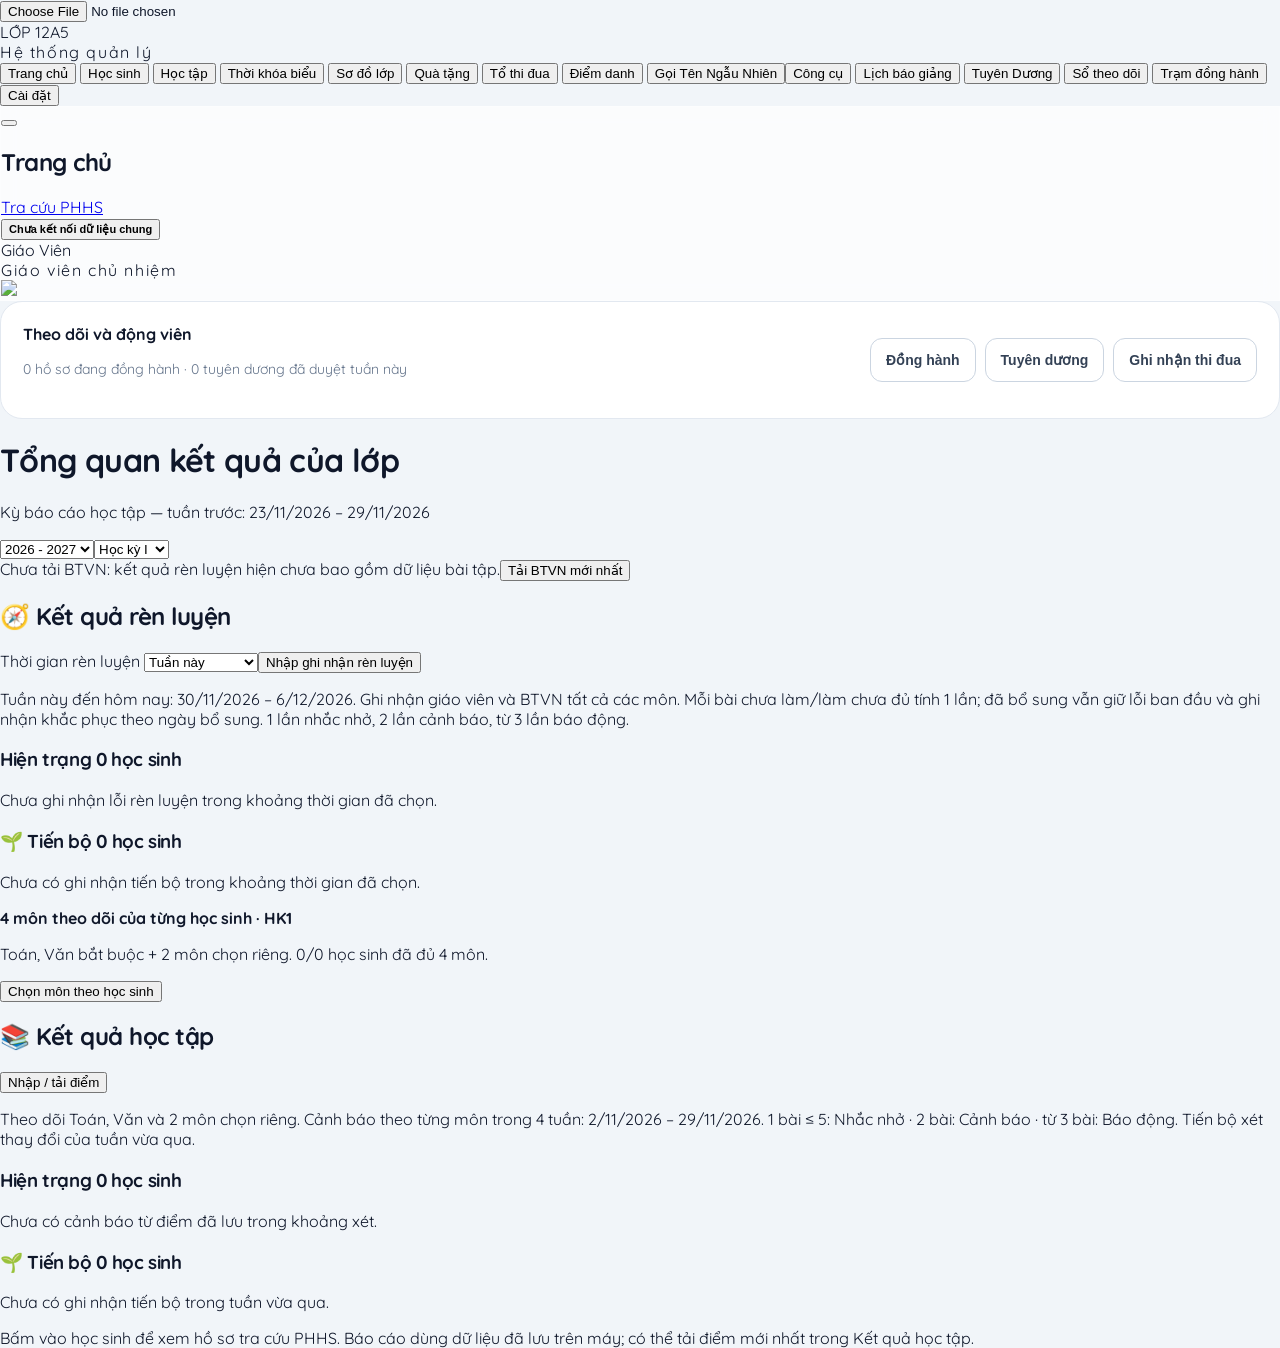
==== index.html @ 169780fd "Let teachers configure support and recognition criteria" ====
<!DOCTYPE html>
<html lang="vi">
<head>
    <meta charset="UTF-8">
    <meta name="viewport" content="width=device-width, initial-scale=1.0">
    <title>THANH XUÂN</title>
    
    <!-- External Libraries -->
    <script src="https://cdn.tailwindcss.com"></script>
    <script src="https://unpkg.com/@phosphor-icons/web"></script>
    <script src="https://cdn.sheetjs.com/xlsx-latest/package/dist/xlsx.full.min.js"></script>
    <script src="https://cdn.jsdelivr.net/npm/chart.js@4.4.3/dist/chart.umd.min.js"></script>
    <script src="https://cdnjs.cloudflare.com/ajax/libs/tone/14.8.49/Tone.js"></script>
    <script src="https://cdnjs.cloudflare.com/ajax/libs/html2pdf.js/0.10.1/html2pdf.bundle.min.js"></script>

    <!-- Tailwind Configuration -->
    <script>
        tailwind.config = {
            theme: {
                extend: {
                    fontFamily: {
                        sans: ['"Quicksand"', 'sans-serif'],
                    },
                    colors: { 
                        primary: '#1e1b4b', // Deep indigo
                        secondary: '#312e81', 
                        accent: '#f59e0b', // Amber
                        blueAccent: '#3b82f6', 
                        lightBg: '#f8fafc', 
                        cardBg: '#ffffff' 
                    },
                    animation: { 
                        'fade-in': 'fadeIn 0.4s cubic-bezier(0.16, 1, 0.3, 1)',
                        'slide-up': 'slideUp 0.5s cubic-bezier(0.16, 1, 0.3, 1)',
                        'spin-slow': 'spin 8s linear infinite',
                        'bounce-slight': 'bounceSlight 2s infinite ease-in-out'
                    },
                    keyframes: { 
                        fadeIn: { 
                            '0%': { opacity: '0', transform: 'translateY(15px)' }, 
                            '100%': { opacity: '1', transform: 'translateY(0)' } 
                        },
                        slideUp: {
                            '0%': { opacity: '0', transform: 'translateY(30px)' }, 
                            '100%': { opacity: '1', transform: 'translateY(0)' } 
                        },
                        bounceSlight: {
                            '0%, 100%': { transform: 'translateY(0)' },
                            '50%': { transform: 'translateY(-5px)' }
                        }
                    },
                    letterSpacing: {
                        tighter: '-0.04em',
                        tight: '-0.02em',
                        normal: '0',
                        wide: '0.02em',
                        wider: '0.05em',
                        widest: '0.1em',
                    }
                }
            }
        }
    </script>

    <style>
        @import url('https://fonts.googleapis.com/css2?family=Quicksand:wght@400;500;600;700&display=swap');
        
       body { 
            font-family: 'Quicksand', sans-serif;
            background-color: #f1f5f9; 
            color: #0f172a; 
            margin: 0; 
            height: 100dvh; 
            overflow-x: hidden; 
            -webkit-font-smoothing: antialiased; 
            -moz-osx-font-smoothing: grayscale;
        }
        
        /* Keep weekly comment inputs within the mobile viewport. */
        .weekly-comments, .weekly-comments fieldset { min-width: 0; }
        .weekly-comments input, .weekly-comments textarea { box-sizing: border-box; max-width: 100%; font-size: 16px; }
        @media (max-width: 639px) {
            .weekly-comments .weekly-comment-table-wrap { overflow: visible; }
            .weekly-comments .weekly-comment-table { display: block; min-width: 0; }
            .weekly-comment-table thead { display: none; }
            .weekly-comment-table tbody { display: block; }
            .weekly-comment-table tbody tr { display: grid; grid-template-columns: 32px minmax(0, 1fr); padding: 12px; }
            .weekly-comment-table tbody td { padding: 0; min-width: 0; overflow-wrap: anywhere; }
            .weekly-comment-table tbody td:first-child { padding-top: 2px; }
            .weekly-comment-table .weekly-comment-input { grid-column: 1 / -1; margin-top: 10px; }
            .weekly-comment-table textarea { display: block; min-height: 112px; line-height: 1.5; scroll-margin-block: 96px; }
        }

        /* Custom Scrollbar for a premium look */
        .custom-scrollbar::-webkit-scrollbar { width: 6px; height: 6px; }
        .custom-scrollbar::-webkit-scrollbar-track { background: transparent; }
        .custom-scrollbar::-webkit-scrollbar-thumb { background: #cbd5e1; border-radius: 10px; }
        .custom-scrollbar::-webkit-scrollbar-thumb:hover { background: #94a3b8; }
        
        /* Toast Notifications */
        .toast { 
            position: fixed; bottom: 24px; right: 24px; 
            padding: 16px 24px; border-radius: 16px; 
            color: white; font-weight: 700; 
            box-shadow: 0 12px 30px rgba(0,0,0,0.15); 
            display: flex; align-items: center; gap: 12px; 
            z-index: 1000; 
            animation: slideInRight 0.4s cubic-bezier(0.16, 1, 0.3, 1) forwards; 
        }
        .toast.success { background: linear-gradient(135deg, #10b981 0%, #059669 100%); }
        .toast.error { background: linear-gradient(135deg, #ef4444 0%, #dc2626 100%); }
        .toast.fadeOut { animation: fadeOutRight 0.3s ease-in forwards; }
        
        @keyframes slideInRight { from { transform: translateX(100%); opacity: 0; } to { transform: translateX(0); opacity: 1; } }
        @keyframes fadeOutRight { from { transform: translateX(0); opacity: 1; } to { transform: translateX(100%); opacity: 0; } }
        @keyframes popIn { 0% { transform: scale(0.8); opacity: 0; } 100% { transform: scale(1); opacity: 1; } }
        
        /* Typography refinements */
        h1, h2, h3, h4, h5, h6 {
            letter-spacing: -0.02em;
        }
        
        .tracking-widest {
            letter-spacing: 0.1em;
        }

        /* Banner effects */
        .bg-banner { position: relative; overflow: hidden; }
        .bg-banner::before { 
            content: ''; position: absolute; top: -50%; left: -50%; width: 200%; height: 200%; 
            background: radial-gradient(circle, rgba(255,255,255,0.1) 0%, transparent 60%); 
            animation: spin 40s linear infinite; pointer-events: none; 
        }
        
        /* Glassmorphism utilities */
        .glass { background: rgba(255, 255, 255, 0.7); backdrop-filter: blur(10px); -webkit-backdrop-filter: blur(10px); border: 1px solid rgba(255, 255, 255, 0.3); }
        .glass-dark { background: rgba(30, 27, 75, 0.7); backdrop-filter: blur(10px); -webkit-backdrop-filter: blur(10px); border: 1px solid rgba(255, 255, 255, 0.1); }

        /* Print adjustments */
        @media print {
            body * { visibility: hidden; }
            #report-container, #report-container * { visibility: visible; }
            #report-container { position: absolute; left: 0; top: 0; width: 100%; max-width: 100%; }
            .custom-scrollbar { overflow: visible !important; max-height: none !important; }
            .print\:hidden { display: none !important; }
        }
    </style>
    <link rel="stylesheet" href="./teacher-mobile.css?v=1">
    <script src="./teacher-mobile.js?v=1" defer></script>
    <script src="./teacher-auth.js?v=1" defer></script>
<link rel="stylesheet" href="class-hub.css?v=20261017-rules1">
</head>
<body>
    <!-- App Mount Points -->
    <div id="app" class="flex h-screen w-full bg-slate-100"></div>
    <div id="toast-container"></div>
    <div id="timer-drawer-container"></div>

   <script>
       let state = {
    currentTab: 'tong-quan',
    auth: { loggedIn: true, role: 'gvcn' }, 
            theme: { month: "CHỦ ĐIỂM THÁNG", title: "CHUYẾN TÀU THANH XUÂN", bannerUrl: "", bannerColorClass: "from-[#1e1b4b] to-[#312e81]" },
            admin: { name: "Giáo Viên", role: "Giáo viên chủ nhiệm", avatarUrl: "", className: "LỚP 12A5", classAvatarUrl: "" },
            tasks: [], 
            journeys: [],
            settings: { sidebarPosition: 'left', deductStarsOnRedeem: true },
            settingsTab: 'thong-tin',
            students: [], // Đã thêm khởi tạo mảng học sinh để tránh lỗi
            groups: [
                { id: "g1", name: "Tổ 1", color: "text-red-500", avatarUrl: "" },
                { id: "g2", name: "Tổ 2", color: "text-green-500", avatarUrl: "" },
                { id: "g3", name: "Tổ 3", color: "text-yellow-500", avatarUrl: "" },
                { id: "g4", name: "Tổ 4", color: "text-blueAccent", avatarUrl: "" }
            ],
            rewards: [],
            attendanceRecords: {},
            scores: [],
            teacherComments: [],
            scoreBook: { tests: [], students: [], selectedSubject: 'TOAN', selectedTestCode: '', draftTest: null, loaded: false, loading: false, updatedAt: '' },
            attendanceTab: 'diem-danh',
            
            // --- Cập nhật State cho form Tích điểm mới ---
            pointsForm: {
                actionType: 'add', // 'add' or 'subtract'
                targetType: 'student', // 'student', 'group', or 'class'
                selectedTargetId: '', // student id or group name, empty if class
                pointsVal: 0,
                category: 'Học tập',
                reason: '',
                note: ''
            },
            
            selectedStudentForRewards: null,
            editingStudentId: null,
            editingGroupId: null,
            criteria: null
        };

       window.addEventListener("beforeunload", function(event) {
           if (window.hwUI && (window.hwUI.dirty || window.hwUI.busy)) { event.preventDefault(); event.returnValue = ""; }
       });
       let timerInterval = null;
        let timerSeconds = 0;
        let isTimerRunning = false;
        let isDataLoaded = false;

        // --- BỔ SUNG CÁC HÀM XỬ LÝ NGÀY THÁNG BỊ THIẾU ---
        const _d = new Date();
        let currentAttendanceDate = `${_d.getFullYear()}-${String(_d.getMonth() + 1).padStart(2, '0')}-${String(_d.getDate()).padStart(2, '0')}`;
        
        window.formatDateForDisplay = function(dStr) { 
            if(!dStr) return '';
            return dStr.split('-').reverse().join('/'); 
        };

        window.getTodayString = function() {
            const date = new Date();
            return `${String(date.getDate()).padStart(2, '0')}${String(date.getMonth() + 1).padStart(2, '0')}${date.getFullYear()}`;
        };
        // ------------------------------------------------

        const menuItems = [
            { id: 'tong-quan', icon: 'ph-squares-four', label: 'Trang chủ' },
            { id: 'hoc-sinh', icon: 'ph-users', label: 'Học sinh' },
            { id: 'diem-hoc-tap', icon: 'ph-chart-line-up', label: 'Học tập' },
            { id: 'thoi-khoa-bieu', icon: 'ph-calendar-list', label: 'Thời khóa biểu' },
            { id: 'so-do-lop', icon: 'ph-grid-four', label: 'Sơ đồ lớp' },
            { id: 'doi-qua', icon: 'ph-gift', label: 'Quà tặng' },
            { id: 'nhom-thi-dua', icon: 'ph-flag-pennant', label: 'Tổ thi đua' },
            { id: 'diem-danh', icon: 'ph-calendar-check', label: 'Điểm danh' },
            { id: 'vong-quay', icon: 'ph-cards', label: 'Gọi Tên Ngẫu Nhiên' },
            { id: 'dong-ho', icon: 'ph-timer', label: 'Công cụ' },
            { id: 'lich-bao-giang', icon: 'ph-notebook', label: 'Lịch báo giảng' },
            { id: 'xep-hang', icon: 'ph-trophy', label: 'Tuyên Dương' },
           { id: 'bao-cao', icon: 'ph-chart-bar', label: 'Sổ theo dõi' },
            { id: 'tram-dong-hanh', icon: 'ph-hands-clapping', label: 'Trạm đồng hành' },
            { id: 'cai-dat', icon: 'ph-gear', label: 'Cài đặt' }
        ];

        function escapeInlineJs(str) { return str ? String(str).replace(/\\/g, '\\\\').replace(/'/g, "\\'").replace(/"/g, '&quot;').replace(/\n/g, '\\n').replace(/\r/g, '\\r') : ''; }
        function escapeHtmlAttr(str) { return str ? String(str).replace(/"/g, '&quot;') : ''; }
        function escapeHtmlText(value) {
            return String(value ?? '')
                .replace(/&/g, '&amp;')
                .replace(/</g, '&lt;')
                .replace(/>/g, '&gt;')
                .replace(/"/g, '&quot;')
                .replace(/'/g, '&#039;');
        }
        function toInlineJsValue(value) {
            return typeof value === 'number' && Number.isFinite(value)
                ? String(value)
                : `'${escapeInlineJs(String(value ?? ''))}'`;
        }
        
        function generateUniqueCode() {
            let code, attempts = 0;
            const currentStudents = state.students || [];
            do { code = Math.floor(10000 + Math.random() * 90000).toString(); attempts++; } while (currentStudents.some(s => s.code === code) && attempts < 100);
            return code;
        }

        function compressImage(file, callback, max_size = 300, quality = 0.8) {
            const reader = new FileReader();
            reader.onload = function(event) {
                const img = new Image();
                img.onload = function() {
                    const canvas = document.createElement('canvas');
                    let width = img.width, height = img.height;
                    if (width > height) { if (width > max_size) { height *= max_size / width; width = max_size; } } 
                    else { if (height > max_size) { width *= max_size / height; height = max_size; } }
                    canvas.width = width; canvas.height = height;
                    const ctx = canvas.getContext('2d');
                    ctx.drawImage(img, 0, 0, width, height);
                    callback(canvas.toDataURL('image/jpeg', quality)); 
                };
                img.src = event.target.result;
            };
            reader.readAsDataURL(file);
        }

        function applyStateDefaults() {
            if (!state.theme) state.theme = { month: "CHỦ ĐIỂM THÁNG 9", title: "CHÀO MỪNG NĂM HỌC MỚI", bannerUrl: "", bannerColorClass: "from-[#1e1b4b] to-[#312e81]" };
            if (!state.theme.bannerColorClass) state.theme.bannerColorClass = "from-[#1e1b4b] to-[#312e81]";
            if (state.theme.teacherMsgTitle === "CÔ THÙY NHẮN") state.theme.teacherMsgTitle = "Thầy/cô muốn gửi gắm";
            if (state.theme.teacherMsgSign === "Cô Đỗ Thị Thùy") state.theme.teacherMsgSign = "";
            if (!state.admin) state.admin = { name: "Giáo Viên", role: "Giáo viên chủ nhiệm", avatarUrl: "", className: "LỚP 12A5", classAvatarUrl: "" };
            if (!state.settings) state.settings = { sidebarPosition: 'left', deductStarsOnRedeem: true };
            if (!state.attendanceRecords) state.attendanceRecords = {};
            if (!state.scores) state.scores = [];
            if (!state.teacherComments) state.teacherComments = [];
            if (!state.scoreBook) state.scoreBook = { tests: [], students: [], selectedSubject: 'TOAN', selectedTestCode: '', draftTest: null, loaded: false, loading: false, updatedAt: '' };
            if (!Array.isArray(state.scoreBook.tests)) state.scoreBook.tests = [];
            if (!Array.isArray(state.scoreBook.students)) state.scoreBook.students = [];
            if (!state.scoreBook.selectedSubject) state.scoreBook.selectedSubject = 'TOAN';
            if (!state.attendanceTab) state.attendanceTab = 'diem-danh';
            if (!state.students) state.students = [];
            if (!state.timetable) state.timetable = { dayUrl: '', extraUrl: '' };
            if (!state.timetable) state.timetable = { dayUrl: '', extraUrl: '' };
            if (!state.tasks) state.tasks = [];
            if (!state.journeys) state.journeys = [];
            const defaultRewards = [
                { id: 'r1', name: 'Đổi chỗ ngồi 1 ngày', cost: 10, icon: 'ph-seat', color: 'text-purple-600', bg: 'bg-purple-100', desc: 'Chọn chỗ ngồi yêu thích' },
                { id: 'r2', name: 'Nhạc theo yêu cầu', cost: 20, icon: 'ph-music-notes', color: 'text-blueAccent', bg: 'bg-blue-100', desc: 'Bật bài hát yêu thích giờ ra chơi' },
                { id: 'r3', name: 'Miễn làm bài tập', cost: 50, icon: 'ph-files', color: 'text-emerald-600', bg: 'bg-emerald-100', desc: 'Miễn 1 bài tập về nhà' },
                { id: 'r4', name: 'Quà tặng bí mật', cost: 100, icon: 'ph-gift', color: 'text-orange-600', bg: 'bg-orange-100', desc: 'Nhận phần quà đặc biệt từ GV' }
            ];
            if (!state.rewards || state.rewards.length === 0) state.rewards = defaultRewards;

            state.students.forEach(s => { 
                if (typeof s.stars === 'undefined') s.stars = s.points; 
                if (!s.code) s.code = generateUniqueCode();
                if (!s.history) s.history = []; // Khởi tạo mảng lịch sử nếu chưa có
            });

            const defaultCriteria = {
                version: 2,
                positive: [
                    { points: 5, reason: "Đạt điểm 9,10", category: "Học tập" }, 
                    { points: 3, reason: "Giúp đỡ bạn bè", category: "Phong trào" }, 
                    { points: 10, reason: "Làm bài tập đầy đủ", category: "Học tập" }, 
                    { points: 10, reason: "Đóng góp phong trào", category: "Phong trào" }, 
                    { points: 15, reason: "Điểm cao kiểm tra", category: "Học tập" }, 
                    { points: 2, reason: "Đi học đúng giờ", category: "Chuyên cần" },
                    { points: 5, reason: "Trực nhật xuất sắc", category: "Nề nếp" }
                ],
                negative: [
                    { points: 5, reason: "Nói chuyện riêng", category: "Kỷ luật" }, 
                    { points: 10, reason: "Không làm bài tập", category: "Học tập" }, 
                    { points: 3, reason: "Quên đồ dùng học tập", category: "Học tập" }, 
                    { points: 3, reason: "Ăn vặt trong lớp", category: "Kỷ luật" }, 
                    { points: 2, reason: "Đi học muộn", category: "Chuyên cần" },
                    { points: 5, reason: "Mất trật tự trong giờ", category: "Kỷ luật" },{ points: 15, reason: "Sử dụng điện thoại", category: "Kỷ luật" }
                ]
            };
            if (!state.criteria || state.criteria.version !== 2) state.criteria = defaultCriteria;
           // Backwards compatibility for existing criteria missing category
            state.criteria.positive.forEach(c => { if(!c.category) c.category = "Khác"; });
            state.criteria.negative.forEach(c => { if(!c.category) c.category = "Khác"; });
            
            if (!state.timetable) state.timetable = { dayUrl: '', extraUrl: '' };

            if (!state.dailySchedule) {
                state.dailySchedule = {
                    1: [ // Thứ 2
                        { period: 'Tiết 1', time: '07:30 - 08:15', subject: 'Chào cờ', teacher: 'GVCN' },
                        { period: 'Tiết 2', time: '08:15 - 09:00', subject: 'Hóa Học', teacher: 'Cô Thùy' },
                        { period: 'Tiết 3', time: '09:10 - 09:55', subject: 'Toán', teacher: 'Thầy Hùng' },
                        { period: 'Tiết 4', time: '10:00 - 10:45', subject: 'Vật Lý', teacher: 'Cô Lan' }
                    ]
                };
            }
        }
        function initDefaultStudents() {
  state.students = [];
}

        function showToast(message, type = 'success') {
            // Recover authentication consistently, including older request handlers.
            if (isInvalidGoogleAdminKeyMessage(message)) clearGoogleAdminKey();
            const container = document.getElementById('toast-container');
            const toast = document.createElement('div');
            toast.className = `toast ${type}`;
            toast.innerHTML = type === 'success' ? `<i class="ph-fill ph-check-circle text-2xl drop-shadow"></i> <span>${message}</span>` : `<i class="ph-fill ph-warning-circle text-2xl drop-shadow"></i> <span>${message}</span>`;
            container.appendChild(toast);
            setTimeout(() => { toast.classList.add('fadeOut'); setTimeout(() => toast.remove(), 300); }, 3000);
        }

        function getAvatarImg(url, name, classes = "w-10 h-10") {
            const safeName = name || 'User'; const seed = encodeURIComponent(safeName);
            const finalUrl = url || `https://api.dicebear.com/7.x/notionists/svg?seed=${seed}&backgroundColor=e0e7ff,fef08a,dcfce7,fee2e2`;
            return `<img src="${finalUrl}" class="${classes} rounded-full object-cover flex-shrink-0 border-2 border-white shadow-sm">`;
        }

window.switchSettingsTab = function(tab) {
    state.settingsTab = tab;
    renderLayout();
};

window.switchTab = function(tabId) {
    if (window.hwUI && window.hwUI.busy) return;
    if (window.hwUI && window.hwUI.dirty) {
        if (!confirm('BTVN chưa lưu. Bạn muốn rời trang và bỏ phần đang sửa?')) return;
        prepareHomeworkDraft();
    } 
    // Giới hạn tab nếu là Ban cán sự
    if (state.auth && state.auth.role === 'bancansu') {
        const allowed = ['tong-quan', 'hoc-sinh', 'thoi-khoa-bieu', 'diem-danh'];
        if (!allowed.includes(tabId)) {
            showToast("Ban cán sự chỉ có quyền truy cập Trang chủ, Học sinh, Thời khóa biểu và Điểm danh!", "error");
            return;
        }
    }
    
    // Giới hạn tab nếu là Ban giám hiệu
    if (state.auth && state.auth.role === 'bgh') {
        const allowed = ['tong-quan', 'hoc-sinh', 'thoi-khoa-bieu', 'so-do-lop', 'diem-danh', 'bao-cao', 'tram-dong-hanh'];
        if (!allowed.includes(tabId)) {
            showToast("Ban giám hiệu chỉ có quyền truy cập Trang chủ, Học sinh, TKB, Sơ đồ, Điểm danh, Sổ theo dõi và Trạm đồng hành!", "error");
            return;
        }
    }
    
    // SỬA LỖI TẠI ĐÂY: Nếu bấm vào Cài đặt từ menu, luôn đưa về mục Thông tin chung
    if (tabId === 'cai-dat') {
        state.settingsTab = 'thong-tin';
    }
    
    state.currentTab = tabId; 
    renderLayout();
    if (tabId === 'diem-hoc-tap' && window.learningSection !== 'homework') {
        setTimeout(function() { loadScoreBookFromGoogle({ silent: true }); }, 0);
    }
};
function renderSidebar() {
    // Lọc menu theo quyền đăng nhập
    let activeMenuItems = menuItems;
    if (state.auth && state.auth.role === 'bancansu') {
        activeMenuItems = menuItems.filter(item => ['tong-quan', 'hoc-sinh', 'thoi-khoa-bieu', 'diem-danh'].includes(item.id));
    } else if (state.auth && state.auth.role === 'bgh') {
        activeMenuItems = menuItems.filter(item => ['tong-quan', 'hoc-sinh', 'thoi-khoa-bieu', 'so-do-lop', 'diem-danh', 'bao-cao', 'tram-dong-hanh'].includes(item.id));
    }

    const menuHtml = activeMenuItems.map(item => {
        if (item.id === 'dong-ho') {
            return `<button onclick="openTimerDrawer()" class="w-full flex items-center gap-4 px-6 py-3.5 mb-2 rounded-2xl transition-all duration-300 text-indigo-200 hover:bg-white/10 hover:text-white font-semibold group"><div class="p-2 rounded-xl bg-white/5 group-hover:bg-white/20 transition-colors"><i class="ph-fill ${item.icon} text-xl"></i></div><span class="text-sm tracking-wide">${item.label}</span></button>`;
        }
        const isActive = state.currentTab === item.id;
        return `
            <button onclick="switchTab('${item.id}')" class="w-full flex items-center gap-4 px-6 py-3.5 mb-2 rounded-2xl transition-all duration-300 group relative overflow-hidden ${isActive ? 'text-white' : 'text-indigo-200 hover:text-white hover:bg-white/5'}">
                ${isActive ? '<div class="absolute inset-0 bg-gradient-to-r from-blueAccent to-indigo-600 opacity-90"></div><div class="absolute inset-0 bg-[url(\'[data-uri]\')]"></div>' : ''}
                <div class="relative z-10 flex items-center gap-4 w-full">
                    <div class="p-2 rounded-xl ${isActive ? 'bg-white/20 shadow-inner' : 'bg-transparent group-hover:bg-white/10'} transition-colors"><i class="ph-fill ${item.icon} text-xl"></i></div>
                    <span class="text-sm tracking-wide font-bold">${item.label}</span>
                </div>
            </button>`;
    }).join('');
    
    const classAvatarContent = state.admin.classAvatarUrl ? `<img src="${state.admin.classAvatarUrl}" class="w-full h-full object-cover">` : `<i class="ph-fill ph-student text-white text-3xl"></i>`;
    
    return `
        <!-- Thêm 'hidden md:flex' để PC giữ nguyên, Điện thoại tự ẩn -->
        <aside class="hidden md:flex w-[280px] bg-primary text-white flex-col h-full shadow-[4px_0_24px_rgba(0,0,0,0.05)] z-20 flex-shrink-0 print:hidden relative border-r border-white/10">
            <div class="flex flex-col items-center justify-center p-8 pb-6 relative overflow-hidden">
                <div class="absolute inset-0 opacity-20 bg-[url('[data-uri]')]"></div>
                <div class="relative group cursor-pointer mb-5 z-10" onclick="document.getElementById('class-avatar-upload').click()" title="Thay đổi ảnh đại diện">
                    <div class="w-20 h-20 bg-gradient-to-tr from-blueAccent to-purple-500 rounded-3xl flex items-center justify-center shadow-lg border-2 border-white/20 transform group-hover:scale-105 transition-all overflow-hidden relative group-hover:shadow-blueAccent/50">
                        ${classAvatarContent}
                        <div class="absolute inset-0 bg-black/50 flex items-center justify-center opacity-0 group-hover:opacity-100 transition-opacity"><i class="ph-fill ph-camera text-white text-xl"></i></div>
                    </div>
                </div>
                <input type="file" id="class-avatar-upload" class="hidden" accept="image/*" onchange="handleClassAvatarUpload(event)">
                <div class="font-extrabold text-white text-center text-[15px] tracking-wide uppercase leading-snug drop-shadow-md z-10 px-2">${state.admin.className || "LỚP HỌC"}</div>
                <div class="text-[10px] text-indigo-300/80 uppercase tracking-widest mt-1.5 z-10 font-bold">Hệ thống quản lý</div>
            </div>
            <div id="sidebar-menu" class="flex-1 overflow-y-auto px-4 custom-scrollbar pb-6">${menuHtml}</div>
        </aside>
    `;
}
// --- THANH ĐIỀU HƯỚNG NẰM DƯỚI ĐÁY (CHỈ HIỂN THỊ TRÊN ĐIỆN THOẠI) ---
function renderBottomNav() {
    let allowed = menuItems;
    if (state.auth && state.auth.role === 'bancansu') allowed = menuItems.filter(item => ['tong-quan','hoc-sinh','thoi-khoa-bieu','diem-danh'].includes(item.id));
    else if (state.auth && state.auth.role === 'bgh') allowed = menuItems.filter(item => ['tong-quan','hoc-sinh','thoi-khoa-bieu','so-do-lop','diem-danh','bao-cao','tram-dong-hanh'].includes(item.id));
    const primary = ['tong-quan','hoc-sinh','diem-hoc-tap','diem-danh'].map(id => allowed.find(item => item.id === id)).filter(Boolean);
    if (primary.length < 4) { const extra = allowed.find(item => !primary.includes(item)); if (extra) primary.push(extra); }
    return '<nav class="teacher-mobile-nav print:hidden" aria-label="Điều hướng quản lý">' + primary.map(item => '<button type="button" '+(state.currentTab===item.id?'aria-current="page" ':'')+'onclick="teacherMobileNavigate(\''+item.id+'\')"><i class="ph-bold '+item.icon+'"></i><span>'+item.label+'</span></button>').join('') + '<button type="button" data-teacher-menu aria-expanded="false" aria-controls="teacher-menu-layer" onclick="openTeacherMobileMenu()"><i class="ph-bold ph-squares-four"></i><span>Thêm</span></button></nav>';
}

function renderHeader() {
    const syncStatus = `<div class="hidden sm:flex items-center gap-2 text-[11px] font-bold text-slate-500 bg-slate-100 px-3 py-1.5 rounded-xl border border-slate-200"><i class="ph-fill ph-hard-drives text-sm"></i> Lưu cục bộ</div>`;
    
    // Tự động đổi tên và chức danh dựa trên quyền đăng nhập
    let roleName = state.admin.name;
    let roleDesc = state.admin.role;
    if (state.auth && state.auth.role === 'bancansu') {
        roleName = 'Ban Cán Sự';
        roleDesc = 'Quản lý lớp';
    } else if (state.auth && state.auth.role === 'bgh') {
        roleName = 'Ban Giám Hiệu';
        roleDesc = 'Giám sát hệ thống';
    }
    return `
        <header class="glass sticky top-0 px-6 py-4 flex justify-between items-center z-10 flex-shrink-0 print:hidden shadow-sm">
            <div class="flex items-center gap-3">
                <button class="md:hidden p-2 text-slate-600 hover:bg-slate-100 rounded-xl" data-teacher-menu aria-label="Mở menu quản lý" aria-expanded="false" aria-controls="teacher-menu-layer" onclick="openTeacherMobileMenu()"><i class="ph-bold ph-list text-xl"></i></button>
                <h2 class="text-xl font-black text-slate-800 tracking-tight hidden md:block capitalize">${menuItems.find(m => m.id === state.currentTab)?.label || 'Bảng điều khiển'}</h2>
            </div>
            
            <div class="flex items-center gap-4">
                <a href="https://phhs12a5.github.io/" target="_blank" rel="noopener noreferrer" class="flex items-center gap-2 text-xs font-bold text-white bg-gradient-to-r from-orange-400 to-amber-500 px-3 sm:px-4 py-2 rounded-xl shadow-md hover:shadow-lg hover:-translate-y-0.5 transition-all" title="Mở trang tra cứu PHHS ở tab mới; nhấp chuột phải để sao chép liên kết" aria-label="Tra cứu PHHS — mở trang tra cứu ở tab mới">
                    <i class="ph-bold ph-magnifying-glass text-lg"></i> <span class="hidden sm:inline">Tra cứu PHHS</span>
                </a>
                ${syncStatus}
                <div class="flex items-center gap-3 bg-white border border-slate-200 py-1.5 px-2 sm:px-4 rounded-2xl shadow-sm transition-all">
                    <div class="text-right hidden sm:block ${(!state.auth || state.auth.role === 'gvcn') ? 'cursor-pointer group hover:text-blueAccent' : ''}" ${(!state.auth || state.auth.role === 'gvcn') ? 'onclick="openEditAdminModal()"' : ''}>
                        <div class="text-xs font-bold text-slate-800 transition-colors">${roleName}</div>
                        <div class="text-[9px] text-slate-500 uppercase tracking-widest font-semibold">${roleDesc}</div>
                    </div>
                    <div class="relative flex-shrink-0 ${(!state.auth || state.auth.role === 'gvcn') ? 'cursor-pointer group hover:scale-105 transition-transform' : ''}" ${(!state.auth || state.auth.role === 'gvcn') ? 'onclick="openEditAdminModal()"' : ''}>
                        ${getAvatarImg(state.admin.avatarUrl, state.admin.name, "w-9 h-9")}
                    </div>
                </div>
            </div>
        </header>
    `;
}
window.closeModal = function(id) { 
            // Xóa nội dung trong khung chứa chung
            const container = document.getElementById('modal-container');
            if (container) container.innerHTML = ''; 
            
            // Xóa triệt để bảng bị kẹt (nếu có)
            if (id) {
                const modal = document.getElementById(id);
                if (modal) modal.remove();
            }
        };

      function renderLayout() {
            const app = document.getElementById('app');
            // The layout replaces these elements; retain navigation scroll on every render.
            const scrollPositions = ['sidebar-menu', 'bottom-nav', 'main-content'].map(id => {
                const element = document.getElementById(id);
                return element ? {
                    id, top: element.scrollTop, left: element.scrollLeft,
                    tab: element.dataset.tab
                } : null;
            }).filter(Boolean);
            
                        let contentHtml = '';
            switch (state.currentTab) {
                case 'tong-quan': contentHtml = renderViewTongQuan(); break;
                case 'hoc-sinh': contentHtml = renderViewHocSinh(); break;
                case 'diem-hoc-tap': contentHtml = renderViewDiemHocTap(); break;
                case 'thoi-khoa-bieu': contentHtml = renderViewThoiKhoaBieu(); break;
                case 'so-do-lop': contentHtml = renderViewSoDoLop(); break;
                case 'lich-bao-giang': contentHtml = renderViewLichBaoGiang(); break;
                case 'tich-diem': contentHtml = renderViewTichDiem(); break;
                case 'doi-qua': contentHtml = renderViewDoiQua(); break;
                case 'nhom-thi-dua': contentHtml = renderViewNhomThiDua(); break;
                case 'diem-danh': contentHtml = renderViewDiemDanh(); break;
                case 'vong-quay': contentHtml = renderViewVongQuay(); break;
                case 'xep-hang': contentHtml = renderViewXepHang(); break;
                case 'bao-cao': contentHtml = renderViewBaoCao(); break;
                case 'tram-dong-hanh': contentHtml = renderViewTramDongHanh(); break;
                case 'cai-dat': contentHtml = renderViewCaiDat(); break;
                default: contentHtml = `<div class="p-12 text-center text-slate-500 font-medium">Tính năng đang được phát triển...</div>`;
            }
            
            const isRightSidebar = state.settings.sidebarPosition === 'right';
            
            // --- ĐÂY LÀ ĐOẠN ĐÃ ĐƯỢC CHỈNH SỬA CHO ĐIỆN THOẠI ---
            app.innerHTML = `
                ${!isRightSidebar ? renderSidebar() : ''}
                
                <div class="flex-1 flex flex-col h-full overflow-hidden relative bg-[#f8fafc]" id="main-container">
                    ${renderHeader()}
                    
                    <!-- pd-28 md:pb-8: Chừa khoảng trống dưới cùng trên điện thoại để menu không che chữ -->
                    <main class="flex-1 overflow-y-auto p-4 md:p-8 custom-scrollbar relative print:p-0 print:overflow-visible pb-28 md:pb-8" id="main-content" data-tab="${state.currentTab}">
                        ${contentHtml}
                    </main>
                    
                    <!-- Chèn thanh Menu dưới cùng của điện thoại -->
                    ${renderBottomNav()}
                    
                    <div id="modal-container" class="print:hidden"></div>
                </div>
                
                ${isRightSidebar ? renderSidebar() : ''}
            `;
            
            scrollPositions.forEach(position => {
                const element = document.getElementById(position.id);
                // A different section opens at its beginning; actions in the same section stay put.
                if (element && (position.id !== 'main-content' || position.tab === state.currentTab)) {
                    element.scrollTop = position.top;
                    element.scrollLeft = position.left;
                }
            });

            cancelAnimationFrame(pickerAnimationId);
            if (state.currentTab === 'vong-quay') {
                setTimeout(() => {
                    initPickerCards();
                    pickerAnimationId = requestAnimationFrame(animatePicker);
                }, 50);
            }
        }
    function renderViewTongQuan() {
            // Lấy dữ liệu cơ bản
            const d = new Date();
            const todayStr = `${d.getFullYear()}-${String(d.getMonth() + 1).padStart(2, '0')}-${String(d.getDate()).padStart(2, '0')}`;
            const todayRecord = state.attendanceRecords[todayStr] || {};
            let absentCount = 0;
            state.students.forEach(s => {
                const status = todayRecord[s.id];
                if (status === 'excused' || status === 'unexcused') absentCount++;
            });
            
            // --- KHAI BÁO BIẾN CƠ BẢN VÀ TÍNH TOÁN ---
            const totalStudents = state.students.length;
            const presentStudents = totalStudents - absentCount;
            const goodPointsCount = state.students.filter(s => (s.points || 0) >= 10).length;
            
            // Tính % Học tập
            let learningPercent = 100;
            if (totalStudents > 0) {
                const positiveStudents = state.students.filter(s => (s.points || 0) >= 0).length;
                learningPercent = Math.round((positiveStudents / totalStudents) * 100);
            }
        
            // Đánh giá Nền nếp
            const negativeStudentsCount = state.students.filter(s => (s.points || 0) < 0).length;
            const totalIssues = absentCount + negativeStudentsCount;
            
            let disciplineStatus = "Tốt";
            let disciplineColor = "text-emerald-500";
            let disciplineIcon = "🟢";
            
            if (totalStudents > 0) {
                const issueRatio = totalIssues / totalStudents;
                if (issueRatio >= 0.3) { 
                    disciplineStatus = "Cần cố gắng";
                    disciplineColor = "text-red-500";
                    disciplineIcon = "🔴";
                } else if (issueRatio > 0.1) { 
                    disciplineStatus = "Khá";
                    disciplineColor = "text-yellow-500";
                    disciplineIcon = "🟡";
                }
            }

            // Xử lý dữ liệu Bảng Vàng (Top 3)
            const sortedStudents = [...state.students].sort((a, b) => (b.points || 0) - (a.points || 0));
            const top3StudentsHtml = sortedStudents.slice(0, 3).map((s, index) => {
                const medals = ['🥇', '🥈', '🥉'];
                const weekProg = s.points > 0 ? Math.floor((Math.sin(s.id * 10) + 1) * 5) + 2 : 0;
                return `
                    <div class="bg-white/10 hover:bg-white/20 p-4 rounded-2xl border border-white/5 transition-all cursor-pointer group" onclick="switchTab('tich-diem'); selectStudentForPoints(${toInlineJsValue(s.id)})">
                        <div class="flex items-center gap-3 mb-2">
                            <span class="text-2xl">${medals[index]}</span>
                            <div class="font-bold text-white text-base">${s.name}</div>
                            <div class="text-white ml-auto font-black flex items-center gap-1">— ${s.points || 0} điểm</div>
                        </div>
                        <div class="pl-10 text-xs text-emerald-300 font-bold flex items-center gap-1">
                            <div class="w-1 h-4 bg-emerald-400/50 rounded-full mr-1"></div>
                            +${weekProg} điểm tuần này <i class="ph-bold ph-arrow-up text-emerald-400"></i>
                        </div>
                    </div>
                `;
            }).join('');
            
            // Xử lý dữ liệu Tiến Bộ (Top 3)
            const studentsWithProgress = state.students.map(s => {
                const weekProg = (s.points || 0) > 0 ? Math.floor((Math.sin(s.id * 10) + 1) * 15) + 5 : 0; 
                return { ...s, weekProg: Math.min(weekProg, s.points || 0) };
            });
            const topProgressHtml = [...studentsWithProgress].sort((a,b) => b.weekProg - a.weekProg).slice(0, 3).map(s => {
                const stars = '⭐'.repeat(Math.min(3, Math.ceil(s.weekProg / 5))) || '⭐';
                return `
                    <div class="bg-white/10 hover:bg-white/20 p-4 rounded-2xl border border-white/5 transition-all cursor-pointer group mb-3" onclick="switchTab('tich-diem'); selectStudentForPoints(${toInlineJsValue(s.id)})">
                        <div class="font-bold text-white text-base mb-0.5">${s.name}</div>
                        <div class="text-[11px] text-blue-200 uppercase font-bold tracking-wider mb-2 opacity-80">${s.group}</div>
                        <div class="flex items-center gap-2 text-sm text-yellow-300 font-bold">
                            ${stars} <span class="text-white ml-1">+${s.weekProg} điểm tuần này <i class="ph-bold ph-arrow-up text-emerald-300"></i></span>
                        </div>
                    </div>
                `;
            }).join('');
            
            // XỬ LÝ VIỆC CẦN LÀM ĐỘNG
            const tasks = state.tasks || [];
            const tasksHtml = tasks.length === 0 
                ? '<div class="text-center py-12 text-slate-400 italic font-medium">✨ Thầy/cô đã xử lý xong mọi việc!</div>'
                : tasks.map(t => {
                    const colorClass = t.level === 'red' ? 'red-500' : t.level === 'yellow' ? 'amber-500' : 'emerald-500';
                    return `
                    <div class="flex items-start gap-3 mb-4 group relative bg-slate-50/50 p-4 rounded-xl border border-slate-100 hover:bg-slate-50 transition-colors">
                        <div class="w-3 h-3 rounded-full mt-1.5 bg-${colorClass} shadow-sm flex-shrink-0"></div>
                        <div class="flex-1 min-w-0">
                            <div class="font-bold text-slate-800 text-sm truncate">${t.content}</div>
                            <div class="text-xs text-slate-500 mb-1.5 mt-1">${t.person} ${t.deadline ? '— Hạn: <span class="font-bold text-slate-700">' + t.deadline.split('-').reverse().join('/') + '</span>' : ''}</div>
                            ${t.note ? `<div class="text-[11px] text-slate-400 italic bg-white p-2 rounded-lg border border-slate-100 shadow-sm">${t.note}</div>` : ''}
                        </div>
                        <button onclick="deleteTask(${t.id})" class="opacity-0 group-hover:opacity-100 text-slate-300 hover:text-red-500 transition-opacity p-1.5 bg-white rounded-full shadow-sm" title="Tíc hoàn thành"><i class="ph-bold ph-check text-lg"></i></button>
                    </div>
                    `;
                }).join('');
            
            // XỬ LÝ HÀNH TRÌNH ĐỘNG
            const journeys = state.journeys || [];
            const journeysHtml = journeys.length === 0
                ? '<div class="text-center py-12 text-slate-400 italic font-medium">✨ Hãy tạo cột mốc đầu tiên cho hành trình của lớp!</div>'
                : journeys.map(j => `
                    <div class="relative pl-12 mb-6 group">
                        <div class="absolute left-0 top-0 w-8 h-8 bg-emerald-50 rounded-full border-2 border-emerald-100 flex items-center justify-center text-sm z-10 shadow-sm">${j.icon}</div>
                        <div class="absolute left-4 top-8 bottom-[-24px] w-px bg-slate-200 group-last:bg-transparent"></div>
                        <div class="font-bold text-slate-800 mb-0.5 text-sm">${j.date ? j.date.split('-').reverse().join('/') : ''}</div>
                        <div class="text-sm text-emerald-700 font-bold mb-1.5">${j.title}</div>
                        ${j.content ? `<div class="text-xs text-slate-600 bg-slate-50 p-3 rounded-xl border border-slate-100 mt-1.5 shadow-inner leading-relaxed">${j.content}</div>` : ''}
                        <button onclick="deleteJourney(${j.id})" class="absolute right-0 top-0 opacity-0 group-hover:opacity-100 text-slate-300 hover:text-red-500 transition-opacity p-1" title="Xóa cột mốc"><i class="ph-fill ph-trash text-lg"></i></button>
                    </div>
                `).join('');
                
            const currentYear = state.academicYear || '2026 - 2027';
            if (!window.realtimeClockInterval) {
                window.realtimeClockInterval = setInterval(() => {
                    const clockEl = document.getElementById('realtime-clock');
                    if (clockEl) clockEl.innerText = new Date().toLocaleTimeString('vi-VN', { hour: '2-digit', minute: '2-digit', second: '2-digit' });
                }, 1000);
            }

            return `
                <div class="max-w-7xl mx-auto space-y-6 animate-fade-in pb-12 pt-2">
                    <!-- Thanh Công Cụ: Năm Học & Đồng Hồ -->
                    <div class="flex flex-col sm:flex-row justify-between items-center bg-white p-3 md:px-5 rounded-[1.5rem] shadow-sm border border-slate-100 gap-4 mb-2">
                        <div class="flex items-center gap-3">
                            <div class="p-2 md:p-2.5 bg-blue-50 text-blueAccent rounded-xl"><i class="ph-fill ph-calendar-blank text-xl md:text-2xl"></i></div>
                            <select onchange="state.academicYear = this.value; saveData();" class="bg-transparent font-black text-slate-700 text-sm md:text-base outline-none cursor-pointer focus:ring-0">
                                <option value="2025 - 2026" ${currentYear === '2025 - 2026' ? 'selected' : ''}>Năm học 2025 - 2026</option>
                                <option value="2026 - 2027" ${currentYear === '2026 - 2027' ? 'selected' : ''}>Năm học 2026 - 2027</option>
                                <option value="2027 - 2028" ${currentYear === '2027 - 2028' ? 'selected' : ''}>Năm học 2027 - 2028</option>
                            </select>
                        </div>
                        <div class="flex items-center gap-2 px-5 py-2.5 bg-slate-800 text-white rounded-xl shadow-inner justify-center min-w-[140px]">
                            <i class="ph-fill ph-clock text-emerald-400 animate-pulse text-lg"></i>
                            <span id="realtime-clock" class="font-black tracking-widest text-sm md:text-base w-[70px] text-center">${new Date().toLocaleTimeString('vi-VN', { hour: '2-digit', minute: '2-digit', second: '2-digit' })}</span>
                        </div>
                    </div>
                    
                    <!-- 1. Banner & Lớp thông tin nhỏ -->
                    <div>
                        <div class="w-full h-40 md:h-56 ${state.theme.bannerUrl ? 'bg-cover bg-center' : `bg-gradient-to-br ${state.theme.bannerColorClass}`} rounded-[2rem] shadow-sm relative flex flex-col items-center justify-center group overflow-hidden" ${state.theme.bannerUrl ? `style="background-image: url('${state.theme.bannerUrl}');"` : ''}>
                            ${!state.theme.bannerUrl ? `
                                <div class="text-white/80 text-[11px] font-bold uppercase tracking-[0.25em] mb-3 z-10">${state.theme.month}</div>
                                <h1 class="text-white text-3xl md:text-5xl font-black uppercase tracking-tight text-center px-4 z-10 drop-shadow-md">${state.theme.title}</h1>
                            ` : ''}
                            <button onclick="openEditThemeModal()" class="absolute top-4 right-4 bg-black/40 text-white rounded-full p-2.5 opacity-0 group-hover:opacity-100 transition-all z-20 hover:bg-black/60"><i class="ph-fill ph-pencil-simple text-base"></i></button>
                        </div>
                        
                        <!-- Block Sửa được -->
                        <div class="mt-4 bg-white rounded-2xl p-4 md:p-5 shadow-sm border-l-4 border-emerald-400 flex flex-col md:flex-row md:items-center justify-between gap-4">
                            <div>
                                <div class="flex items-center gap-2 text-sm font-bold text-slate-800 mb-1">
                                    <div class="w-3 h-3 rounded-full bg-emerald-400 shadow-sm shadow-emerald-400/50"></div>
                                    <span class="outline-none cursor-text hover:bg-slate-50 transition-colors px-1 rounded" contenteditable="true" onblur="state.theme.weekTitle = this.innerText; saveData();" title="Nhấn vào để sửa thông tin tuần">${state.theme.weekTitle || 'TUẦN 2 — 17/08 ➔ 22/08'}</span>
                                </div>
                                <div class="text-sm text-slate-600 pl-5">
                                    <span class="outline-none cursor-text hover:bg-slate-50 transition-colors px-1 rounded" contenteditable="true" onblur="state.theme.weekTopic = this.innerHTML; saveData();" title="Nhấn vào để sửa chủ đề">${state.theme.weekTopic || 'Chủ đề: <span class="font-bold text-slate-800">Văn minh – Xanh – An toàn</span>'}</span>
                                </div>
                            </div>
                            <div class="bg-blue-50/50 border border-blue-100 rounded-xl p-3 flex items-start gap-2">
                                🎯 <span class="text-sm text-blue-800 italic outline-none cursor-text hover:bg-blue-100/50 transition-colors px-1 rounded" contenteditable="true" onblur="state.theme.weeklyGoal = this.innerText; saveData();" title="Nhấn vào để sửa">${state.theme.weeklyGoal || 'Mục tiêu tuần: Ổn định nề nếp – xây dựng tinh thần tập thể'}</span>
                            </div>
                        </div>
                    </div>
                    
                    <!-- 2. Tình Hình Lớp Hôm Nay -->
                    <div>
                        <h3 class="text-lg font-black text-slate-800 flex items-center gap-2 mb-4 uppercase tracking-wide">
                            📊 TÌNH HÌNH LỚP HÔM NAY
                        </h3>
                        <div class="grid grid-cols-2 lg:grid-cols-5 gap-4">
                            <div class="bg-white rounded-[1.5rem] p-5 shadow-sm border border-slate-100 flex flex-col">
                                <div class="text-xs font-bold text-slate-500 uppercase tracking-widest flex items-center gap-1.5 mb-2">👨‍🎓 SĨ SỐ</div>
                                <div class="text-3xl font-black text-slate-800 mt-auto">${presentStudents}<span class="text-lg text-slate-400">/${totalStudents}</span></div>
                            </div>
                            <div class="bg-white rounded-[1.5rem] p-5 shadow-sm border border-slate-100 flex flex-col">
                                <div class="text-xs font-bold text-slate-500 uppercase tracking-widest flex items-center gap-1.5 mb-2">📚 HỌC TẬP</div>
                                <div class="text-3xl font-black text-blueAccent mt-auto">${learningPercent}%</div>
                            </div>
                            <div class="bg-white rounded-[1.5rem] p-5 shadow-sm border border-slate-100 flex flex-col">
                                <div class="text-xs font-bold text-slate-500 uppercase tracking-widest flex items-center gap-1.5 mb-2">${disciplineIcon} NỀN NẾP</div>
                                <div class="text-2xl font-black ${disciplineColor} mt-auto">${disciplineStatus}</div>
                            </div>
                            <div class="bg-white rounded-[1.5rem] p-5 shadow-sm border border-slate-100 flex flex-col">
                                <div class="text-xs font-bold text-slate-500 uppercase tracking-widest flex items-center gap-1.5 mb-2">⭐ ĐIỂM TỐT</div>
                                <div class="text-3xl font-black text-yellow-500 mt-auto">${goodPointsCount}</div>
                            </div>
                            <button onclick="switchTab('diem-danh')" class="bg-red-50 hover:bg-red-100 transition-colors rounded-[1.5rem] p-5 shadow-sm border border-red-100 flex flex-col text-left cursor-pointer">
                                <div class="text-xs font-bold text-red-600 uppercase tracking-widest flex items-center gap-1.5 mb-2">⚠️ CẦN LƯU Ý</div>
                                <div class="text-3xl font-black text-red-500 mt-auto">${absentCount} <span class="text-base font-bold">HS</span></div>
                            </button>
                        </div>
                    </div>
                    
                    <div class="grid grid-cols-1 xl:grid-cols-12 gap-6">
                        <!-- 4. & 5. Bảng Vàng & Tiến Bộ Nổi Bật -->
                        <div class="xl:col-span-8 flex flex-col gap-6">
                            <div class="bg-[#1e1b4b] rounded-[2rem] p-6 md:p-8 shadow-sm flex flex-col h-full">
                                <h3 class="text-white font-black text-lg md:text-xl flex items-center gap-2 uppercase tracking-wide mb-6">🏆 BẢNG VÀNG ${state.admin.className || 'DANH DỰ'}</h3>
                                <div class="flex-1 flex flex-col gap-3">
                                    ${top3StudentsHtml || '<div class="text-white/40 text-sm italic w-full text-center py-10">Chưa có dữ liệu thi đua</div>'}
                                </div>
                            </div>
                        </div>
                        
                        <div class="xl:col-span-4 bg-[#5468ff] rounded-[2rem] p-6 md:p-8 shadow-sm flex flex-col h-full">
                            <h3 class="font-black text-white text-lg md:text-xl flex items-center gap-2 uppercase tracking-wide mb-6">🌱 TIẾN BỘ NỔI BẬT</h3>
                            <div class="flex flex-col flex-1">
                                ${topProgressHtml || '<div class="text-white/50 text-sm italic text-center py-10">Chưa có dữ liệu</div>'}
                            </div>
                        </div>
                        
                        <!-- KHỐI 3: Việc Cần Xử Lý -->
                        <div class="xl:col-span-6 bg-white rounded-[2rem] p-6 md:p-8 shadow-sm border border-slate-100 flex flex-col relative min-h-[350px]">
                            <div class="flex justify-between items-center mb-6">
                                <h3 class="font-black text-lg md:text-xl text-slate-800 flex items-center gap-2">📌 VIỆC CẦN XỬ LÝ</h3>
                                <button onclick="openTaskModal()" class="text-xs font-bold bg-blue-50 text-blueAccent px-3 py-1.5 rounded-xl hover:bg-blue-100 transition-colors flex items-center gap-1.5 shadow-sm border border-blue-100">
                                    <i class="ph-bold ph-plus"></i> Thêm việc
                                </button>
                            </div>
                            <div class="flex-1 overflow-y-auto pr-2 custom-scrollbar max-h-[400px]">
                                ${tasksHtml}
                            </div>
                        </div>
                        
                        <!-- KHỐI 6: Hành Trình Lớp -->
                        <div class="xl:col-span-6 bg-white rounded-[2rem] p-6 md:p-8 shadow-sm border border-slate-100 flex flex-col relative min-h-[350px]">
                            <div class="flex justify-between items-center mb-6">
                                <h3 class="font-black text-lg md:text-xl text-slate-800 flex items-center gap-2">🚂 HÀNH TRÌNH LỚP ${state.admin.className || '12A1'} TRƯỞNG THÀNH</h3>
                                <button onclick="openJourneyModal()" class="text-xs font-bold bg-emerald-50 text-emerald-600 px-3 py-1.5 rounded-xl hover:bg-emerald-100 transition-colors flex items-center gap-1.5 shadow-sm border border-emerald-100">
                                    <i class="ph-bold ph-plus"></i> Thêm cột mốc
                                </button>
                            </div>
                            <div class="flex-1 overflow-y-auto pr-2 custom-scrollbar max-h-[400px]">
                                ${journeysHtml}
                            </div>
                        </div>
                    </div>
                    
                    <!-- Row Cuối: Lời Nhắn & Truy Cập Nhanh -->
                    <div class="grid grid-cols-1 xl:grid-cols-12 gap-6">
                        <div class="xl:col-span-5 bg-pink-50 rounded-[2rem] p-6 md:p-8 shadow-sm border border-pink-100 relative group flex flex-col justify-center">
                            <h3 class="font-black text-lg text-pink-700 flex items-center gap-2 mb-4 outline-none cursor-text hover:opacity-75 transition-opacity" contenteditable="true" onblur="state.theme.teacherMsgTitle = this.innerText; saveData();" title="Nhấn vào để sửa tiêu đề">
                                💌 Thầy/cô muốn gửi gắm
                            </h3>
                            <blockquote class="text-slate-700 font-medium leading-relaxed mb-6 border-l-4 border-pink-200 pl-4 outline-none cursor-text hover:bg-pink-100/30 transition-colors" contenteditable="true" onblur="state.theme.teacherMsgContent = this.innerHTML; saveData();" title="Nhấn vào để sửa lời nhắn">
                                ${state.theme.teacherMsgContent || '"Các em không cần phải hoàn hảo ngay từ hôm nay.<br>Chỉ cần mỗi ngày tiến bộ hơn một chút."'}
                            </blockquote>
                        </div>
                        
                        <div class="xl:col-span-7 bg-white rounded-[2rem] p-6 md:p-8 shadow-sm border border-slate-100">
                            <h3 class="font-black text-lg text-slate-800 flex items-center gap-2 mb-6">⚡ TRUY CẬP NHANH</h3>
                            <div class="grid grid-cols-2 sm:grid-cols-3 md:grid-cols-4 gap-3">
                                <button onclick="switchTab('hoc-sinh')" class="flex items-center gap-3 p-3 rounded-xl hover:bg-slate-50 border border-transparent hover:border-slate-200 transition-all text-sm font-bold text-slate-700 text-left"><span class="text-xl">👨‍🎓</span> Học sinh</button>
                                <button onclick="state.currentTab = 'cai-dat'; switchSettingsTab('tich-diem'); renderLayout();" class="flex items-center gap-3 p-3 rounded-xl hover:bg-slate-50 border border-transparent hover:border-slate-200 transition-all text-sm font-bold text-slate-700 text-left"><span class="text-xl">💰</span> Tích điểm</button>
                                <button onclick="switchTab('thoi-khoa-bieu')" class="flex items-center gap-3 p-3 rounded-xl hover:bg-slate-50 border border-transparent hover:border-slate-200 transition-all text-sm font-bold text-slate-700 text-left"><span class="text-xl">📅</span> Thời khóa biểu</button>
                                <button onclick="switchTab('so-do-lop')" class="flex items-center gap-3 p-3 rounded-xl hover:bg-slate-50 border border-transparent hover:border-slate-200 transition-all text-sm font-bold text-slate-700 text-left"><span class="text-xl">🗺️</span> Sơ đồ lớp</button>
                                
                                <button onclick="switchTab('tram-dong-hanh')" class="flex items-center gap-3 p-3 rounded-xl hover:bg-slate-50 border border-transparent hover:border-slate-200 transition-all text-sm font-bold text-slate-700 text-left"><span class="text-xl">🤝</span> Trạm đồng hành</button>
                                <button onclick="switchTab('vong-quay')" class="flex items-center gap-3 p-3 rounded-xl hover:bg-slate-50 border border-transparent hover:border-slate-200 transition-all text-sm font-bold text-slate-700 text-left"><span class="text-xl">🎯</span> Gọi tên</button>
                                <button onclick="switchTab('bao-cao')" class="flex items-center gap-3 p-3 rounded-xl hover:bg-slate-50 border border-transparent hover:border-slate-200 transition-all text-sm font-bold text-slate-700 text-left"><span class="text-xl">📊</span> Báo cáo</button>
                                <button onclick="openTimerDrawer()" class="flex items-center gap-3 p-3 rounded-xl hover:bg-slate-50 border border-transparent hover:border-slate-200 transition-all text-sm font-bold text-slate-700 text-left"><span class="text-xl">⏱️</span> Đồng hồ</button>
                            </div>
                        </div>
                    </div>
                </div>
            `;
        }
       function renderViewHocSinh() {
            const studentsHtml = state.students.map(s => {
                const group = state.groups.find(g => g.name === s.group); 
                let borderColorClass = 'border-slate-200';
                if (group) {
                    if (group.color.includes('red')) borderColorClass = 'border-red-400';
                    else if (group.color.includes('green')) borderColorClass = 'border-emerald-400';
                    else if (group.color.includes('yellow')) borderColorClass = 'border-yellow-400';
                    else if (group.color.includes('blue')) borderColorClass = 'border-blue-400';
                    else if (group.color.includes('purple')) borderColorClass = 'border-purple-400';
                    else if (group.color.includes('pink')) borderColorClass = 'border-pink-400';
                }
                const currentPoints = s.points || 0;

                // --- TẠO DANH SÁCH ĐIỂM CỘNG NHANH TỪ CÀI ĐẶT ---
                const positiveList = state.criteria.positive.map(c => `
                    <button onclick="executeQuickPoint(${toInlineJsValue(s.id)}, ${c.points}, '${escapeInlineJs(c.reason)}', '${escapeInlineJs(c.category)}', 'add')" class="w-full text-left px-3 py-2 text-xs font-bold text-emerald-600 hover:bg-emerald-50 rounded-lg flex justify-between items-center gap-2 transition-colors">
                        <span class="truncate">${c.reason}</span>
                        <span class="flex-shrink-0 bg-emerald-100 text-emerald-700 px-1.5 py-0.5 rounded">+${c.points}</span>
                    </button>
                `).join('');

                // --- TẠO DANH SÁCH ĐIỂM TRỪ NHANH TỪ CÀI ĐẶT ---
                const negativeList = state.criteria.negative.map(c => `
                    <button onclick="executeQuickPoint(${toInlineJsValue(s.id)}, ${c.points}, '${escapeInlineJs(c.reason)}', '${escapeInlineJs(c.category)}', 'subtract')" class="w-full text-left px-3 py-2 text-xs font-bold text-red-600 hover:bg-red-50 rounded-lg flex justify-between items-center gap-2 transition-colors">
                        <span class="truncate">${c.reason}</span>
                        <span class="flex-shrink-0 bg-red-100 text-red-700 px-1.5 py-0.5 rounded">-${c.points}</span>
                    </button>
                `).join('');

                return `
                <div class="bg-white rounded-[2rem] p-6 shadow-sm border border-slate-200 border-t-4 border-t-${borderColorClass.replace('border-', '')} flex flex-col items-center relative hover:shadow-xl transition-all duration-300 transform hover:-translate-y-1">
                    
                    <!-- Nút Tùy chọn gốc (Menu 3 chấm) -->
                    <div class="absolute top-4 right-4 z-20">
                        <button onclick="toggleStudentMenu(event, ${toInlineJsValue(s.id)})" class="text-slate-300 hover:text-slate-600 p-1 rounded-full focus:outline-none transition-colors"><i class="ph-bold ph-dots-three-vertical text-xl"></i></button>
                        <div id="student-menu-${s.id}" class="student-dropdown hidden absolute right-0 mt-1 w-40 bg-white rounded-xl shadow-[0_10px_40px_rgba(0,0,0,0.1)] border border-slate-100 overflow-hidden z-30 p-2 animate-fade-in">
                            <button onclick="openStudentHistoryModal(${toInlineJsValue(s.id)})" class="w-full text-left px-3 py-2.5 text-sm text-emerald-600 hover:bg-slate-50 rounded-lg font-bold flex items-center gap-2.5"><i class="ph-bold ph-clock-counter-clockwise text-lg"></i> Lịch sử</button>
                            <button onclick="deleteStudent(${toInlineJsValue(s.id)})" class="w-full text-left px-3 py-2.5 text-sm text-red-600 hover:bg-slate-50 rounded-lg font-bold flex items-center gap-2.5"><i class="ph-fill ph-trash text-lg"></i> Xóa</button>
                        </div>
                    </div>

                    <!-- Ảnh đại diện -->
                    ${getAvatarImg(s.avatarUrl, s.name, "w-24 h-24 mb-4 mt-2 ring-4 ring-slate-50 shadow-md")}
                    
                    <!-- Thông tin cơ bản (Tên, Tổ, Chức vụ) -->
                    <div class="font-black text-slate-800 text-xl mb-2 truncate w-full text-center">${s.name}</div>
                    <div class="flex items-center justify-center gap-2 mb-4">
                        <span class="text-[10px] font-bold text-slate-500 bg-slate-100 px-3 py-1 rounded-md uppercase border border-slate-200">${s.group || 'Chưa nhóm'}</span>
                        <span class="text-[10px] font-bold text-blue-600 bg-blue-50 px-3 py-1 rounded-md border border-blue-100">${s.role || 'Thành viên'}</span>
                    </div>

                    <!-- Điểm số nổi bật -->
                    <div class="text-[10px] font-bold text-slate-400 uppercase tracking-widest mb-1 mt-2">TỔNG ĐIỂM</div>
                    <div class="text-4xl font-black text-[#1e1b4b] mb-6">${currentPoints}</div>

                    <!-- Dải Nút Cộng/Trừ nhanh -->
                    <div class="flex items-center justify-center gap-4 w-full relative mb-6 px-4">
                        <div class="relative w-full">
                            <button onclick="toggleQuickMenu(event, 'quick-minus-${s.id}')" title="Trừ điểm" class="w-full h-10 rounded-xl bg-red-50 text-red-500 flex items-center justify-center hover:bg-red-100 hover:text-red-600 transition-colors border border-red-100 font-black text-lg shadow-sm">
                                <i class="ph-bold ph-minus"></i>
                            </button>
                            <!-- Menu Trừ điểm -->
                            <div id="quick-minus-${s.id}" class="student-dropdown hidden absolute bottom-[calc(100%+8px)] left-0 w-60 bg-white border border-red-100 shadow-[0_10px_40px_rgba(239,68,68,0.15)] rounded-2xl z-50 p-2 max-h-56 overflow-y-auto custom-scrollbar animate-slide-up">
                                <div class="text-[10px] text-red-400 font-bold uppercase tracking-widest px-2 pb-2 mb-2 border-b border-red-50 text-left">Chọn lý do trừ điểm:</div>
                                ${negativeList || '<div class="text-xs text-slate-400 italic p-2 text-center">Chưa có mẫu</div>'}
                            </div>
                        </div>

                        <div class="relative w-full">
                            <button onclick="toggleQuickMenu(event, 'quick-plus-${s.id}')" title="Cộng điểm" class="w-full h-10 rounded-xl bg-emerald-50 text-emerald-500 flex items-center justify-center hover:bg-emerald-100 hover:text-emerald-600 transition-colors border border-emerald-100 font-black text-lg shadow-sm">
                                <i class="ph-bold ph-plus"></i>
                            </button>
                            <!-- Menu Cộng điểm -->
                            <div id="quick-plus-${s.id}" class="student-dropdown hidden absolute bottom-[calc(100%+8px)] right-0 w-60 bg-white border border-emerald-100 shadow-[0_10px_40px_rgba(16,185,129,0.15)] rounded-2xl z-50 p-2 max-h-56 overflow-y-auto custom-scrollbar animate-slide-up">
                                <div class="text-[10px] text-emerald-500 font-bold uppercase tracking-widest px-2 pb-2 mb-2 border-b border-emerald-50 text-left">Chọn lý do cộng điểm:</div>
                                ${positiveList || '<div class="text-xs text-slate-400 italic p-2 text-center">Chưa có mẫu</div>'}
                            </div>
                        </div>
                    </div>

                    <!-- Nút Xem Hồ Sơ bọc tất cả những thông tin bị ẩn -->
                    <button onclick="openEditStudentModal(${toInlineJsValue(s.id)})" class="w-full py-3 bg-slate-50 text-slate-600 font-bold rounded-xl text-xs hover:bg-slate-100 transition-colors flex items-center justify-center gap-2 border border-slate-200 mt-auto">
                        <i class="ph-bold ph-identification-card text-sm"></i> XEM HỒ SƠ
                    </button>
                </div>
                `;
            }).join('');
            
            return `
                <div class="max-w-7xl mx-auto animate-fade-in space-y-8 pb-12" onclick="closeAllStudentMenus()">
                    <div class="flex flex-col items-stretch py-2 border-b border-slate-200 pb-6 gap-5">
                      <div>
                            <h2 class="text-2xl md:text-3xl font-black text-slate-800 tracking-tight flex items-center gap-3">
                                Quản lí Học sinh 
                                <span class="bg-blue-100 text-blue-700 text-[13px] px-3 py-1 rounded-full border border-blue-200 shadow-inner font-bold tracking-wide">Sĩ số: ${state.students.length}</span>
                            </h2>
                            <p class="text-slate-500 text-sm font-medium mt-1">Thông tin chi tiết, vai trò và mục tiêu phấn đấu của các em</p>
                        </div>
                                                <div class="grid grid-cols-1 sm:grid-cols-2 xl:grid-cols-4 gap-3 w-full">
                            <button onclick="openEditStudentModal(null)" class="w-full px-5 py-3 bg-[#0f172a] text-white font-bold rounded-xl text-sm shadow-md hover:bg-black transition-colors flex items-center justify-center gap-2"><i class="ph-bold ph-user-plus text-lg"></i> Thêm HS</button>
                            <button onclick="openBulkStudentModal()" class="w-full px-5 py-3 bg-indigo-50 text-indigo-700 border border-indigo-200 font-bold rounded-xl text-sm shadow-sm hover:bg-indigo-100 transition-colors flex items-center justify-center gap-2"><i class="ph-bold ph-rows-plus-bottom text-lg"></i> Nhập nhanh</button>
                            <button onclick="openConnectedGoogleSheet()" class="w-full px-5 py-3 bg-blue-50 text-blue-700 border border-blue-200 font-bold rounded-xl text-sm shadow-sm hover:bg-blue-100 transition-colors flex items-center justify-center gap-2"><i class="ph-bold ph-table text-lg"></i> Mở Google Sheet</button>
                            <button onclick="syncClassFromGoogle()" class="w-full px-5 py-3 bg-emerald-50 text-emerald-700 border border-emerald-100 font-bold rounded-xl text-sm shadow-sm hover:bg-emerald-100 transition-colors flex items-center justify-center gap-2"><i class="ph-bold ph-arrows-clockwise text-lg"></i> Đồng bộ từ Sheet</button>
                        </div>
                    </div>
                    <div class="grid grid-cols-1 sm:grid-cols-2 md:grid-cols-3 xl:grid-cols-4 gap-6 xl:gap-8">
                        ${studentsHtml || `
                            <div class="col-span-full py-20 flex flex-col items-center justify-center text-slate-400 border-2 border-dashed border-slate-200 rounded-[2rem] bg-white/50">
                                <i class="ph-fill ph-users-slash text-6xl mb-4 text-slate-300"></i>
                                <div class="font-bold text-lg text-slate-600 mb-2">Chưa có học sinh nào</div>
                                <button onclick="openEditStudentModal(null)" class="text-blueAccent font-bold hover:underline">Thêm học sinh đầu tiên</button>
                            </div>
                        `}
                    </div>
                </div>
            `;
        }
function homeworkUI() {
 if(!window.hwUI)window.hwUI={date:new Date().toLocaleDateString("sv-SE"),subjectCode:"TOAN",title:"",students:[],records:[],draft:{},loaded:false,busy:false,dirty:false};
 return window.hwUI;
}

function homeworkStatusLabels(){return {done:"Hoàn thành",missing:"Chưa làm",partial:"Làm chưa đủ",supplemented:"Đã bổ sung"};}

function homeworkTabs() {
 const active=window.learningSection||"scores";
 return '<div class="flex flex-wrap gap-2 mb-5" role="group" aria-label="Nội dung học tập">'+[["scores","Điểm kiểm tra"],["homework","BTVN"],["comments","Nhận xét tuần"]].map(x=>'<button onclick="changeLearningSection(\''+x[0]+'\')" class="px-5 py-3 rounded-xl font-bold '+(active===x[0]?'bg-indigo-600 text-white':'bg-white border border-slate-200 text-slate-600')+'">'+x[1]+'</button>').join("")+'</div>';
}

function changeLearningSection(section) {
 const h=homeworkUI(),c=weeklyCommentUI();
 if(h.busy||c.busy)return;
 if(window.learningSection==="homework"&&h.dirty&&!confirm("BTVN chưa lưu. Bạn muốn bỏ phần đang sửa?"))return;
 if(window.learningSection==="comments"&&c.dirty&&!confirm("Nhận xét tuần chưa lưu. Bạn muốn bỏ phần đang sửa?"))return;
 if(window.learningSection==="homework")prepareHomeworkDraft();
 if(window.learningSection==="comments")prepareWeeklyCommentDraft();
 if(section==="comments"&&c.loaded){c.weekNumber=latestWeeklyCommentWeek();prepareWeeklyCommentDraft();}
 window.learningSection=section;renderLayout();
 if(section==="homework"&&!h.loaded)loadHomework();
 if(section==="comments"&&!c.loaded)loadWeeklyComments();
}

function renderViewDiemHocTap(){
 const section=window.learningSection||"scores";
 return homeworkTabs()+(section==="homework"?renderHomework():section==="comments"?renderWeeklyComments():renderViewScoreEntry());
}

function weeklyCommentUI(){
 if(!window.weeklyCommentsUI)window.weeklyCommentsUI={weekNumber:1,weeks:[],students:[],records:[],draft:{},touched:{},loaded:false,busy:false,dirty:false};
 return window.weeklyCommentsUI;
}

function weeklyCommentRequest(mode,params){
 return new Promise((resolve,reject)=>{
 const callback="wc_"+Date.now()+"_"+Math.floor(Math.random()*1e8),script=document.createElement("script");
 let finished=false;
 const timer=setTimeout(()=>finish(null),35000);
 function finish(r){
  if(finished)return;finished=true;clearTimeout(timer);script.remove();
  window[callback]=()=>{};setTimeout(()=>delete window[callback],60000);
  if(!r||!r.ok){const message=r&&r.message||"Chưa nhận được phản hồi từ Google Sheet. Hãy kiểm tra kết nối rồi thử lại.";if(isInvalidGoogleAdminKeyMessage(message))clearGoogleAdminKey();reject(new Error(message));return;}
  resolve(r);
 }
 window[callback]=finish;script.onerror=()=>finish(null);
 script.src=GOOGLE_SHEET_API_URL+"?"+new URLSearchParams({mode,...params,callback});document.head.appendChild(script);
 });
}

function latestWeeklyCommentWeek(){
 const c=weeklyCommentUI();
 const validWeek=value=>Number.isInteger(Number(value))&&Number(value)>=1&&Number(value)<=99;
 const commentWeeks=c.records.filter(r=>String(r.text||"").trim()&&validWeek(r.weekNumber)).map(r=>Number(r.weekNumber));
 if(commentWeeks.length)return Math.max(...commentWeeks);
 const weeks=c.weeks.filter(validWeek).map(Number);
 return weeks.length?Math.max(...weeks):1;
}

function prepareWeeklyCommentDraft(){
 const c=weeklyCommentUI();c.draft={};c.touched={};
 c.students.forEach(s=>{c.draft[s.studentCode]="";});
 c.records.filter(r=>Number(r.weekNumber)===Number(c.weekNumber)).forEach(r=>{c.draft[r.studentCode]=r.text||"";});
 c.dirty=false;
}

async function loadWeeklyComments(){
 const c=weeklyCommentUI();if(c.busy)return;
 if(c.dirty&&!confirm("Tải lại sẽ bỏ nhận xét tuần chưa lưu. Tiếp tục?"))return;
 const key=await getGoogleAdminKey();if(!key)return;
 c.busy=true;renderLayout();
 try{
  const r=await weeklyCommentRequest("weekly-comments",{adminKey:key});
  c.records=r.comments||[];c.students=r.students||[];c.weeks=r.weeks||[];
  c.weekNumber=latestWeeklyCommentWeek();
  c.loaded=true;prepareWeeklyCommentDraft();rememberGoogleAdminKey(key);
 }catch(e){showToast(e.message,"error");}
 finally{c.busy=false;if(window.learningSection==="comments")renderLayout();}
}

function changeWeeklyCommentWeek(value){
 const c=weeklyCommentUI();if(c.busy)return;
 if(c.dirty&&!confirm("Nhận xét tuần chưa lưu. Bỏ phần đang sửa để chuyển tuần?")){renderLayout();return;}
 c.weekNumber=Math.max(1,Math.min(99,Number(value)||1));prepareWeeklyCommentDraft();renderLayout();
}

function editWeeklyComment(index,value){
 const c=weeklyCommentUI();if(c.busy)return;
 const student=c.students[index];if(!student)return;
 c.draft[student.studentCode]=String(value||"").slice(0,1000);c.touched[student.studentCode]=true;c.dirty=true;
 const count=document.getElementById("weekly-comment-count");
 if(count)count.textContent=Object.values(c.draft).filter(x=>String(x).trim()).length+"/"+c.students.length+" học sinh có nhận xét";
}

function pasteWeeklyComments(event,startIndex){
 const text=event.clipboardData&&event.clipboardData.getData("text");
 if(!text||!text.includes("\n"))return;
 event.preventDefault();
 const c=weeklyCommentUI(),lines=text.replace(/\r/g,"").split("\n");
 if(lines.length&&lines[lines.length-1]==="")lines.pop();
 lines.forEach((line,offset)=>{
 const student=c.students[startIndex+offset];
  if(student){
   c.draft[student.studentCode]=line.trim().slice(0,1000);
   c.touched[student.studentCode]=true;
  }
 });
 c.dirty=true;renderLayout();
}

function renderWeeklyComments(){
 const c=weeklyCommentUI(),esc=escapeHtmlText,disabled=c.busy?"disabled":"";
 const button="px-4 py-3 rounded-xl border font-bold disabled:opacity-50";
 const filled=Object.values(c.draft).filter(x=>String(x).trim()).length;
 return `<section class="weekly-comments bg-white rounded-3xl border border-slate-200 p-5 md:p-7 space-y-5">
 <div><h2 class="font-black text-2xl">Nhận xét học sinh theo tuần</h2><p class="text-slate-500 mt-1">Nhập trực tiếp hoặc dán một cột nhận xét từ Excel/Google Sheet.</p></div>
 <div class="flex flex-wrap gap-3">
  <button ${disabled} onclick="loadWeeklyComments()" class="${button} text-emerald-700">Tải nhận xét mới nhất</button>
  <button ${disabled} onclick="openConnectedGoogleSheet()" class="${button} text-blue-700">Mở Google Sheet</button>
  <button ${disabled} onclick="saveWeeklyCommentsUI()" class="${button} bg-indigo-600 text-white">${c.busy?"Đang lưu…":"Lưu nhận xét"}</button>
 </div>
 ${!c.loaded?'<p class="text-slate-500">'+(c.busy?"Đang tải nhận xét…":"Bấm Tải nhận xét mới nhất để lấy danh sách học sinh.")+'</p>':`
 <fieldset ${disabled} class="space-y-5">
  <div class="grid sm:grid-cols-[220px_1fr] gap-4 items-end">
   <label class="font-bold">Tuần<input aria-label="Số tuần nhận xét" type="number" min="1" max="99" value="${c.weekNumber}" onchange="changeWeeklyCommentWeek(this.value)" class="block mt-2 w-full border rounded-xl p-3"></label>
   <div><p id="weekly-comment-count" class="font-bold text-indigo-700">${filled}/${c.students.length} học sinh có nhận xét</p><p class="text-sm text-slate-500 mt-1">Dán cả một cột vào ô đầu tiên để điền nhanh theo đúng thứ tự danh sách.</p></div>
  </div>
  <div class="weekly-comment-table-wrap overflow-x-auto border rounded-2xl"><table class="weekly-comment-table w-full min-w-[760px] text-sm">
   <thead class="bg-slate-50"><tr><th class="p-3 text-left w-16">STT</th><th class="p-3 text-left w-64">Học sinh</th><th class="p-3 text-left">Nhận xét tuần ${c.weekNumber}</th></tr></thead>
   <tbody>${c.students.map((s,i)=>`<tr class="border-t border-slate-100"><td class="p-3 text-slate-500">${i+1}</td><td class="p-3"><div class="font-bold">${esc(s.name)}</div><div class="text-xs text-slate-500">${esc(s.studentCode)}</div></td><td class="weekly-comment-input p-3"><textarea aria-label="Nhận xét ${esc(s.name)}" maxlength="1000" rows="2" oninput="editWeeklyComment(${i},this.value)" onpaste="pasteWeeklyComments(event,${i})" class="w-full border rounded-xl p-3 resize-y" placeholder="Nhập nhận xét cho học sinh">${esc(c.draft[s.studentCode]||"")}</textarea></td></tr>`).join("")||'<tr><td colspan="3" class="p-5 text-slate-500">Chưa có học sinh trong Sheet.</td></tr>'}</tbody>
  </table></div>
 </fieldset>`}</section>`;
}

async function saveWeeklyCommentsUI(){
 const c=weeklyCommentUI();if(c.busy||!c.loaded)return;
 if(!c.students.length)return showToast("Chưa có học sinh để lưu nhận xét.","error");
 const key=await getGoogleAdminKey();if(!key)return;
 const records=c.students.filter(s=>c.touched[s.studentCode]).map(s=>({studentCode:s.studentCode,text:c.draft[s.studentCode]||""}));
 if(!records.length)return showToast("Bạn chưa thay đổi nhận xét nào.","error");
 const input={weekNumber:c.weekNumber,records:[]};
 c.busy=true;renderLayout();let saved=0;
 try{
  let batch=[];const batches=[];
  for(const record of records){
   const test=[...batch,record];
   if(batch.length&&encodeURIComponent(JSON.stringify({...input,records:test})).length>6000){batches.push(batch);batch=[];}
   batch.push(record);
  }
  if(batch.length)batches.push(batch);
  for(const items of batches){
   await weeklyCommentRequest("weekly-comments-save",{adminKey:key,commentData:JSON.stringify({...input,records:items})});
   saved+=items.length;
  }
  const changedCodes=new Set(records.map(record=>String(record.studentCode)));
  c.records=c.records.filter(record=>Number(record.weekNumber)!==Number(c.weekNumber)||!changedCodes.has(String(record.studentCode)));
  records.filter(record=>String(record.text||"").trim()).forEach(record=>c.records.push({studentCode:record.studentCode,weekNumber:c.weekNumber,text:String(record.text).trim()}));
  if(!c.weeks.map(Number).includes(Number(c.weekNumber)))c.weeks.push(Number(c.weekNumber));
  prepareWeeklyCommentDraft();
  rememberGoogleAdminKey(key);showToast("Đã lưu nhận xét tuần "+c.weekNumber+" cho "+saved+" học sinh.","success");
 }catch(e){showToast("Đã xác nhận lưu "+saved+"/"+records.length+" học sinh. "+e.message,"error");}
 finally{c.busy=false;renderLayout();}
}

function homeworkRequest(mode,params) {
 return new Promise((resolve,reject)=>{
 const callback="hw_"+Date.now()+"_"+Math.floor(Math.random()*1e8),script=document.createElement("script");
 let finished=false;
 const timer=setTimeout(()=>finish(null),35000);
 function finish(r){
 if(finished)return;finished=true;clearTimeout(timer);script.remove();
 window[callback]=()=>{};setTimeout(()=>delete window[callback],60000);
 if(!r||!r.ok){const message=r&&r.message||"Chưa xác nhận được kết quả từ Sheet. Hãy thử lại; bản ghi cùng ngày và môn sẽ được cập nhật, không tạo trùng.";if(isInvalidGoogleAdminKeyMessage(message))clearGoogleAdminKey();reject(new Error(message));return;}
 resolve(r);
 }
 window[callback]=finish;script.onerror=()=>finish(null);
 script.src=GOOGLE_SHEET_API_URL+"?"+new URLSearchParams({mode,...params,callback});document.head.appendChild(script);
 });
}

function prepareHomeworkDraft() {
 const h=homeworkUI();h.draft={};h.title="";
 h.students.forEach(s=>{h.draft[s.studentCode]={status:"",note:""};});
 h.records.filter(r=>r.date===h.date&&r.subjectCode===h.subjectCode).forEach(r=>{
 h.draft[r.studentCode]={status:r.status,note:r.note||""};if(!h.title)h.title=r.title||"";
 });
 h.dirty=false;
}

async function loadHomework() {
 const h=homeworkUI();if(h.busy)return;
 if(h.dirty&&!confirm("Tải lại sẽ bỏ BTVN chưa lưu. Tiếp tục?"))return;
 const key=await getGoogleAdminKey();if(!key)return;
 h.busy=true;renderLayout();
 try{
 const r=await homeworkRequest("homework",{adminKey:key});h.records=r.records||[];h.students=r.students||[];h.loaded=true;prepareHomeworkDraft();if(window.rememberHomeHomework)rememberHomeHomework(h.records);rememberGoogleAdminKey(key);
 }catch(e){showToast(e.message,"error");}
 finally{h.busy=false;if(window.learningSection==="homework")renderLayout();}
}

function changeHomeworkFilter(field,value) {
 const h=homeworkUI();if(h.busy)return;
 if(h.dirty&&!confirm("BTVN chưa lưu. Bỏ phần đang sửa để chuyển?")){renderLayout();return;}
 h[field]=value;prepareHomeworkDraft();renderLayout();
}

function editHomework(index,field,value) {
 const h=homeworkUI();if(h.busy)return;
 const code=h.students[index].studentCode;
 h.draft[code][field]=value;h.dirty=true;
}

function markHomeworkComplete(){
 const h=homeworkUI();if(h.busy)return;
 if(Object.values(h.draft).some(r=>r.status&&r.status!=="done")&&!confirm("Đổi tất cả học sinh thành Hoàn thành? Bạn có thể chọn lại từng em sau đó."))return;
 h.students.forEach(s=>{h.draft[s.studentCode].status="done";});h.dirty=true;renderLayout();
}

function renderHomework(){
 const h=homeworkUI(),esc=escapeHtmlText,disabled=h.busy?"disabled":"";
 const button="px-4 py-3 rounded-xl border font-bold disabled:opacity-50";
 const subjects={TOAN:"Toán",VAN:"Văn",ANH:"Anh",LY:"Lý",HOA:"Hoá",SINH:"Sinh"};
 return `<section class="bg-white rounded-3xl border border-slate-200 p-5 md:p-7 space-y-5">
 <h2 class="font-black text-2xl">Bài tập về nhà</h2>
 <p><a href="btvn.html" target="_blank" rel="noopener noreferrer" class="text-blue-700 font-bold underline">Xem bảng giao BTVN của lớp</a> · <a href="btvn.html?admin=1" target="_blank" rel="noopener noreferrer" class="text-blue-700 font-bold underline">Quản lý người đăng BTVN</a></p>
 <div class="flex flex-wrap gap-3">
 <button ${disabled} onclick="loadHomework()" class="${button} text-emerald-700">Tải BTVN mới nhất</button>
 <button ${disabled} onclick="openConnectedGoogleSheet()" class="${button} text-blue-700">Mở Google Sheet</button></div>
 ${!h.loaded?'<p class="text-slate-500">'+(h.busy?"Đang tải BTVN…":"Bấm Tải BTVN mới nhất để lấy danh sách học sinh.")+'</p>':`
 <fieldset ${disabled} class="space-y-5">
 <div class="grid sm:grid-cols-2 gap-4">
 <label class="font-bold">Môn học<select aria-label="Môn BTVN" onchange="changeHomeworkFilter('subjectCode',this.value)" class="block mt-2 w-full border rounded-xl p-3">${Object.entries(subjects).map(([k,v])=>`<option value="${k}" ${k===h.subjectCode?"selected":""}>${v}</option>`).join("")}</select></label>
 <label class="font-bold">Ngày kiểm tra BTVN<input aria-label="Ngày kiểm tra BTVN" type="date" value="${esc(h.date)}" onchange="changeHomeworkFilter('date',this.value)" class="block mt-2 w-full border rounded-xl p-3"></label></div>
 <label class="block font-bold">Bài tập (không bắt buộc)<input maxlength="200" value="${esc(h.title)}" oninput="homeworkUI().title=this.value;homeworkUI().dirty=true" class="block mt-2 w-full border rounded-xl p-3" placeholder="Ví dụ: Bài 1–5 trang 20"></label>
 <div class="flex flex-wrap gap-3"><button onclick="markHomeworkComplete()" class="${button} bg-emerald-50 text-emerald-700">Cả lớp hoàn thành</button><button onclick="saveHomeworkUI()" class="${button} bg-indigo-600 text-white">${h.busy?"Đang lưu…":"Lưu BTVN"}</button></div>
 <p class="text-sm text-slate-500">Chọn cả lớp hoàn thành, sau đó chọn riêng các em chưa làm hoặc làm chưa đủ. “Chưa ghi nhận” không tính là hoàn thành. Mỗi môn và ngày lưu một lần kiểm tra.</p>
 <div class="space-y-4">${h.students.map((s,i)=>{
 const d=h.draft[s.studentCode]||{status:"",note:""};
 const previous=h.records.find(r=>r.date===h.date&&r.subjectCode===h.subjectCode&&r.studentCode===s.studentCode);
 const canSupplement=previous&&["missing","partial","supplemented"].includes(previous.status);
 return `<div class="border rounded-2xl p-4"><div class="font-bold mb-3">${esc(s.name)} <span class="font-normal text-sm text-slate-500">${esc(s.studentCode)}</span></div>
 <div class="flex flex-wrap gap-3">${[["","Chưa ghi nhận"],...Object.entries(homeworkStatusLabels())].map(([value,label])=>`<label class="border rounded-xl px-3 py-2 text-sm ${d.status===value?"bg-indigo-50 border-indigo-400":"bg-white"}"><input type="radio" name="hw-status-${i}" value="${value}" ${d.status===value?"checked":""} ${(!value&&previous)||(value==="supplemented"&&!canSupplement)?"disabled":""} onchange="editHomework(${i},'status',this.value)"> ${label}</label>`).join("")}</div>
 <input aria-label="Ghi chú BTVN ${esc(s.name)}" maxlength="500" value="${esc(d.note)}" oninput="editHomework(${i},'note',this.value)" class="mt-3 w-full border rounded-xl p-3 text-sm" placeholder="Ghi chú nếu có"></div>`;
 }).join("")||'<p>Chưa có học sinh trong Sheet.</p>'}</div></fieldset>`}</section>`;
}

async function saveHomeworkUI(){
 const h=homeworkUI();if(h.busy||!h.loaded)return;
 const records=h.students.map(s=>({studentCode:s.studentCode,...h.draft[s.studentCode]})).filter(r=>r.status);
 if(!records.length)return showToast("Chưa có trạng thái BTVN để lưu.","error");
 const key=await getGoogleAdminKey();if(!key)return;
 const input={date:h.date,subjectCode:h.subjectCode,title:h.title,records:[]};
 h.busy=true;renderLayout();let saved=0;
 try {
 let batch=[];
 const batches=[];
 for(const r of records){
 const test=[...batch,r];
 if(batch.length&&(test.length>4||encodeURIComponent(JSON.stringify({...input,records:test})).length>6000)){batches.push(batch);batch=[];}
 batch.push(r);
 }
 if(batch.length)batches.push(batch);
 for(const items of batches){await homeworkRequest("homework-save",{adminKey:key,homework:JSON.stringify({...input,records:items})});saved+=items.length;}
 const fresh=await homeworkRequest("homework",{adminKey:key});h.records=fresh.records;h.students=fresh.students;prepareHomeworkDraft();if(window.rememberHomeHomework)rememberHomeHomework(h.records);
 rememberGoogleAdminKey(key);showToast("Đã lưu BTVN cho "+saved+" học sinh.","success");
 }catch(e){showToast("Đã xác nhận lưu "+saved+"/"+records.length+" học sinh. "+e.message,"error");}
 finally{h.busy=false;renderLayout();}
}

function parentHomeworkDay(value) {
 const date=value?new Date(value):new Date();
 if(Number.isNaN(date.getTime()))return '';
 const parts=new Intl.DateTimeFormat('en-CA',{timeZone:'Asia/Ho_Chi_Minh',year:'numeric',month:'2-digit',day:'2-digit'}).formatToParts(date);
 const get=type=>parts.find(p=>p.type===type).value;
 return get('year')+'-'+get('month')+'-'+get('day');
}
function parentHomeworkItems(studentCode) {
 const subjects={TOAN:'Toán',VAN:'Văn',ANH:'Anh',LY:'Lý',HOA:'Hoá',SINH:'Sinh'};
 const shared=(window.parentClassHomework||[]).filter(p=>!p.deleted).map(p=>({id:p.id,subject:p.subject,content:p.content,date:parentHomeworkDay(p.createdAt),due:p.due}));
 const personal=studentCode?(window.parentHomework||[]).filter(r=>String(r.studentCode)===String(studentCode)).map((r,i)=>({id:'record-'+i,subject:subjects[r.subjectCode]||r.subjectCode,content:r.title||'BTVN',date:r.date,due:r.date,status:homeworkStatusLabels()[r.status]||'Chưa ghi nhận',note:r.note||''})):[];
 return [...shared,...personal];
}
function parentHomeworkCards(items,date) {
 const esc=escapeHtmlText;
 const rows=items.filter(r=>!date||r.date===date||r.due===date);
 return rows.length?rows.map(r=>`<article class="text-left rounded-2xl border border-indigo-100 bg-indigo-50/40 p-4 mt-3"><strong class="text-indigo-800">${esc(r.subject)}</strong><p class="text-slate-800 whitespace-pre-wrap break-words mt-2">${esc(r.content)}</p><p class="text-xs text-slate-500 mt-2">Ngày ghi nhận: ${esc(formatDateForDisplay(r.date))}</p>${r.status?`<p class="text-sm font-bold mt-2">${esc(r.status)}</p>`:''}${r.note?`<p class="text-sm text-slate-600 whitespace-pre-wrap mt-1">${esc(r.note)}</p>`:''}</article>`).join(''):'<p class="text-sm text-slate-500 py-4">Không có BTVN trong ngày này.</p>';
}
function renderLatestParentHomework(studentCode) {
 const items=parentHomeworkItems(studentCode);
 const latestDate=items.map(item=>item.date).filter(Boolean).sort().at(-1);
 if(!latestDate)return '<p class="text-sm text-slate-500 py-4">Chưa có BTVN.</p>';
 const latestItems=items.filter(item=>item.date===latestDate);
 return '<p class="text-xs text-slate-500 mt-2">Ngày đăng: '+escapeHtmlText(formatDateForDisplay(latestDate))+'</p>'+parentHomeworkCards(latestItems,'');
}
function renderParentHomework(studentCode) {
 const code=studentCode||'';
 window.setTimeout(()=>loadParentClassHomework(),0);
 return `<section id="parent-homework-board" data-student-code="${escapeHtmlText(code)}" class="bg-white rounded-3xl p-4 md:p-6 border border-slate-200 text-left"><h3 class="font-black text-xl text-slate-800">BTVN mới nhất</h3><div id="parent-homework-latest">${renderLatestParentHomework(code)}</div><p id="parent-homework-load" role="status" class="text-sm text-slate-500 mt-2">Đang tải bài tập của lớp…</p><details class="mt-3 border-t border-slate-200 pt-3"><summary class="cursor-pointer font-bold text-indigo-700 py-2">Xem lịch sử BTVN các ngày</summary><label class="block text-sm font-bold mt-3">Chọn ngày<input id="parent-homework-date" type="date" value="${parentHomeworkDay()}" onchange="updateParentHomeworkHistory(this.value)" class="block w-full border border-slate-300 rounded-xl p-3 my-2"></label><button type="button" onclick="document.getElementById('parent-homework-date').value='';updateParentHomeworkHistory('')" class="text-indigo-700 font-bold underline text-sm">Xem tất cả các ngày</button><div id="parent-homework-history"></div></details></section>`;
}
function updateParentHomeworkHistory(date) {
 const board=document.getElementById('parent-homework-board');if(!board)return;
 const items=parentHomeworkItems(board.dataset.studentCode);
 if(date){document.getElementById('parent-homework-history').innerHTML=parentHomeworkCards(items,date);return;}
 const dates=[...new Set(items.flatMap(r=>[r.date,r.due]).filter(Boolean))].sort().reverse();
 document.getElementById('parent-homework-history').innerHTML=dates.length?dates.map(d=>'<h4 class="font-bold mt-5">'+escapeHtmlText(formatDateForDisplay(d))+'</h4>'+parentHomeworkCards(items,d)).join(''):'<p class="text-sm text-slate-500 py-4">Chưa có lịch sử BTVN.</p>';
}
async function loadParentClassHomework() {
 const board=document.getElementById('parent-homework-board');if(!board)return;
 try {
 if(!window.parentHomeworkLoading)window.parentHomeworkLoading=homeworkRequest('hw-list',{}).finally(()=>{window.parentHomeworkLoading=null;});
 const response=await window.parentHomeworkLoading;window.parentClassHomework=response.posts||[];
 if(document.getElementById('parent-homework-board')!==board)return;
 document.getElementById('parent-homework-load').textContent='';
 }catch(error){
 if(document.getElementById('parent-homework-board')!==board)return;
 document.getElementById('parent-homework-load').innerHTML='Chưa tải được BTVN mới nhất. <button type="button" class="text-indigo-700 underline font-bold" onclick="loadParentClassHomework()">Thử lại</button>';
 }
 document.getElementById('parent-homework-latest').innerHTML=renderLatestParentHomework(board.dataset.studentCode);
 updateParentHomeworkHistory(document.getElementById('parent-homework-date').value);
}


function renderViewScoreEntry() {
    const book = state.scoreBook || {};
    const subjects = [
        { code: "TOAN", label: "Toán" }, { code: "VAN", label: "Văn" },
        { code: "ANH", label: "Anh" }, { code: "LY", label: "Lý" },
        { code: "HOA", label: "Hoá" }, { code: "SINH", label: "Sinh" }
    ];
    const selectedSubject = book.selectedSubject || "TOAN";
    const subjectTests = (book.tests || []).filter(function(test) { return test.subjectCode === selectedSubject; });
    let selectedTest = null;
    if (book.selectedTestCode === "__new__" && book.draftTest) {
        selectedTest = book.draftTest;
    } else {
        selectedTest = subjectTests.find(function(test) { return test.code === book.selectedTestCode; }) || subjectTests[0] || null;
        if (selectedTest) book.selectedTestCode = selectedTest.code;
    }

    const subjectOptions = subjects.map(function(subject) {
        return '<option value="' + subject.code + '" ' + (subject.code === selectedSubject ? "selected" : "") + ">" + subject.label + "</option>";
    }).join("");
    const testOptions = subjectTests.map(function(test) {
        return '<option value="' + escapeHtmlText(test.code) + '" ' + (selectedTest && selectedTest.code === test.code ? "selected" : "") + ">" +
            escapeHtmlText(test.title) + (test.localOnly ? " · Chỉ có trên máy" : "") + (test.date ? " · " + escapeHtmlText(test.date) : "") + "</option>";
    }).join("");

    const scoreRowsByCode = {};
    (book.students || []).forEach(function(row) { scoreRowsByCode[String(row.studentCode || "").trim()] = row; });
    const students = [...(state.students || []).filter(student => String(student.studentCode || "").trim())];
    // Score-entry order requested for the 12A5 marksheet; records remain keyed by studentCode.
    const scoreEntryOrder = [
        "Nguyễn Gia An",
        "Đinh Tuấn Anh",
        "Nguyễn An Quế Anh",
        "Phạm Duy Bách",
        "Nguyễn Hà Khánh Chi",
        "Nguyễn Hữu Dương",
        "Ngô Đình Minh Đăng",
        "Đỗ Minh Đức",
        "Nguyễn Ngọc Đức",
        "Phạm Minh Đức",
        "Tạ Minh Đức",
        "Lê An Huy",
        "Phạm Nguyên Khôi",
        "Trần Trung Kiên",
        "Phạm Tùng Lâm",
        "Phạm Bảo Linh",
        "Vũ Thế Phong",
        "Đinh Trường Phú",
        "Nguyễn Phúc Quang",
        "Lê Khắc Thái",
        "Nguyễn Hà Trang",
        "Bùi Hoàng Minh Tùng",
        "Nguyễn Quang Vũ"
];
    const orderNameKey = name => String(name || "").normalize("NFC").trim().replace(/\s+/g, " ").toLocaleLowerCase("vi");
    const orderRank = new Map(scoreEntryOrder.map((name, index) => [orderNameKey(name), index]));
    students.sort((a, b) => (orderRank.get(orderNameKey(a.name)) ?? Infinity) - (orderRank.get(orderNameKey(b.name)) ?? Infinity));
    // Only the current class roster determines which students appear here.
    const savedScores = [];
    if (selectedTest && selectedTest.code && selectedTest.code !== "__new__") {
        students.forEach(function(student) {
            const row = scoreRowsByCode[String(student.studentCode || "").trim()];
            const entry = row && row.scores ? row.scores[selectedTest.code] : null;
            const raw = entry ? String(entry.score ?? "").trim() : "";
            const value = raw ? Number(raw.replace(",", ".")) : NaN;
            if (Number.isFinite(value)) savedScores.push(value);
        });
    }
    const average = savedScores.length ? savedScores.reduce(function(sum, score) { return sum + score; }, 0) / savedScores.length : null;
    const highest = savedScores.length ? Math.max.apply(null, savedScores) : null;
    const belowFive = savedScores.filter(function(score) { return score < 5; }).length;
    const cards = [
        ["Đã nhập", savedScores.length + "/" + students.length, "bg-blue-50", "text-blue-700"],
        ["Điểm TB lớp", average === null ? "--" : average.toFixed(2), "bg-indigo-50", "text-indigo-700"],
        ["Điểm cao nhất", highest === null ? "--" : String(highest), "bg-emerald-50", "text-emerald-700"],
        ["Dưới 5", String(belowFive), "bg-rose-50", "text-rose-700"]
    ].map(function(card) {
        return '<div class="' + card[2] + ' rounded-2xl px-4 py-3 border border-white"><div class="text-xs font-bold text-slate-500 mb-1">' +
            card[0] + '</div><div class="text-xl font-black ' + card[3] + '">' + card[1] + '</div></div>';
    }).join("");

    const rowsHtml = selectedTest ? students.map(function(student, index) {
        const code = String(student.studentCode || "").trim();
        const row = scoreRowsByCode[code];
        const entry = selectedTest.code && row && row.scores ? row.scores[selectedTest.code] : null;
        const draft = ((state.scoreDrafts || {})[selectedTest.code] || {})[code];
        const score = draft ? String(draft.score ?? "") : entry ? String(entry.score ?? "") : "";
        const note = draft ? String(draft.note ?? "") : entry ? String(entry.note || "") : "";
        return '<tr class="score-entry-row border-b border-slate-100 last:border-0">' +
            '<td class="px-4 py-3 text-center text-sm font-bold text-slate-400">' + (index + 1) + '</td>' +
            '<td class="px-4 py-3"><div class="font-bold text-slate-800">' + escapeHtmlText(student.name || "Chưa có tên") +
            '</div><div class="text-xs text-slate-400 mt-0.5">' + escapeHtmlText(code) + '</div></td>' +
            '<td class="px-4 py-3 w-40"><input oninput="scoreDraftChanged()" data-score-field="score" data-student-code="' + escapeHtmlText(code) +
            '" value="' + escapeHtmlText(score) + '" inputmode="decimal" onpaste="handleScoreGridPaste(event,' + index +
            ',0)" class="w-full px-3 py-2.5 rounded-xl border border-slate-200 bg-white text-center font-black text-blue-700 focus:border-blue-500 focus:ring-2 focus:ring-blue-100 outline-none" placeholder="--"></td>' +
            '<td class="px-4 py-3 min-w-[240px]"><input oninput="scoreDraftChanged()" data-score-field="note" data-student-code="' + escapeHtmlText(code) +
            '" value="' + escapeHtmlText(note) + '" onpaste="handleScoreGridPaste(event,' + index +
            ',1)" class="w-full px-3 py-2.5 rounded-xl border border-slate-200 bg-white text-sm focus:border-blue-500 focus:ring-2 focus:ring-blue-100 outline-none" placeholder="Ghi chú nếu có"></td></tr>';
    }).join("") : "";

    const loading = Boolean(book.loading);
    const isDraft = Boolean(selectedTest && selectedTest.code === "__new__");
    const title = selectedTest ? escapeHtmlText(selectedTest.title || "Bài kiểm tra mới") : "Chưa có bài kiểm tra";
    const date = selectedTest && selectedTest.date ? escapeHtmlText(selectedTest.date) : "";

    return '<div class="max-w-[1500px] mx-auto space-y-6 animate-fade-in pb-10">' +
        '<section class="bg-white rounded-[2rem] border border-slate-200 shadow-sm p-5 md:p-7">' +
        '<div class="flex flex-col gap-5"><div class="flex items-center gap-3">' +
        '<div class="w-12 h-12 rounded-2xl bg-indigo-50 text-indigo-600 flex items-center justify-center"><i class="ph-fill ph-chart-line-up text-2xl"></i></div>' +
        '<div><h2 class="text-2xl md:text-3xl font-black text-slate-800">Học tập</h2><p class="text-sm text-slate-500 font-medium">Nhập nhanh điểm theo bài kiểm tra và lưu trực tiếp lên Google Sheet.</p></div></div>' +
        '<div class="grid grid-cols-1 sm:grid-cols-3 gap-3 w-full"><button onclick="openConnectedGoogleSheet()" class="px-4 py-3 rounded-xl border border-blue-200 bg-blue-50 text-blue-700 font-bold text-sm flex items-center justify-center gap-2"><i class="ph-bold ph-table"></i> Mở Google Sheet</button>' +
        '<button onclick="loadScoreBookFromGoogle()" ' + (loading ? "disabled" : "") + ' class="px-4 py-3 rounded-xl border border-emerald-200 bg-emerald-50 text-emerald-700 font-bold text-sm flex items-center justify-center gap-2 disabled:opacity-60"><i class="ph-bold ph-arrows-clockwise ' + (loading ? "animate-spin" : "") + '"></i> Tải điểm mới nhất</button>' +
        '<button onclick="openNewScoreTestModal()" class="px-4 py-3 rounded-xl bg-[#0f172a] text-white font-bold text-sm flex items-center justify-center gap-2 shadow-md"><i class="ph-bold ph-plus-circle"></i> Tạo bài kiểm tra</button></div></div>' +
        '<div class="grid grid-cols-1 md:grid-cols-2 xl:grid-cols-[220px_minmax(280px,1fr)_repeat(4,minmax(120px,160px))] gap-3 mt-6 items-stretch">' +
        '<label><span class="text-xs font-bold text-slate-500 uppercase tracking-wide">Môn học</span><select onchange="selectScoreSubject(this.value)" class="mt-2 w-full px-4 py-3 rounded-xl border border-slate-200 bg-white font-bold text-slate-700">' + subjectOptions + '</select></label>' +
        '<label><span class="text-xs font-bold text-slate-500 uppercase tracking-wide">Bài kiểm tra</span><select onchange="selectScoreTest(this.value)" class="mt-2 w-full px-4 py-3 rounded-xl border border-slate-200 bg-white font-bold text-slate-700" ' + (!subjectTests.length ? "disabled" : "") + '>' +
        (testOptions || '<option>Chưa có bài kiểm tra</option>') + '</select></label>' + cards + '</div></section>' +
        (selectedTest
            ? '<section class="bg-white rounded-[2rem] border border-slate-200 shadow-sm overflow-hidden"><div class="p-5 md:p-6 border-b border-slate-100 flex flex-col lg:flex-row lg:items-center justify-between gap-4"><div><div class="flex items-center gap-2"><h3 class="text-xl font-black text-slate-800">' + title + '</h3>' +
              (isDraft ? '<span class="px-2.5 py-1 rounded-lg bg-amber-50 text-amber-700 text-xs font-bold border border-amber-200">Bài mới</span>' : "") +
              '</div><p class="text-sm text-slate-500 mt-1">' + (date || "Chưa chọn ngày") + ' · Dán một cột điểm từ Excel vào ô đầu tiên để điền nhanh.</p></div>' +
              '<button onclick="deleteScoreTest()" class="px-4 py-3 rounded-xl border border-red-200 text-red-700 font-bold">Xóa bài kiểm tra</button><button id="save-score-book-button" onclick="saveScoreBook()" class="px-6 py-3 rounded-xl bg-indigo-600 hover:bg-indigo-700 text-white font-black shadow-md flex items-center justify-center gap-2"><i class="ph-bold ph-cloud-arrow-up"></i> Lưu điểm lên Sheet</button></div>' +
              '<div class="overflow-x-auto"><table class="w-full min-w-[760px]"><thead class="bg-slate-50 text-xs uppercase tracking-wide text-slate-500"><tr><th class="px-4 py-3 text-center w-16">STT</th><th class="px-4 py-3 text-left">Học sinh</th><th class="px-4 py-3 text-center">Điểm</th><th class="px-4 py-3 text-left">Ghi chú</th></tr></thead><tbody>' +
              (rowsHtml || '<tr><td colspan="4" class="p-12 text-center text-slate-400 font-bold">Chưa có học sinh để nhập điểm.</td></tr>') + '</tbody></table></div></section>'
            : '<section class="bg-white rounded-[2rem] border-2 border-dashed border-slate-200 p-12 text-center"><div class="w-16 h-16 mx-auto rounded-2xl bg-slate-100 text-slate-400 flex items-center justify-center mb-4"><i class="ph-fill ph-exam text-3xl"></i></div><h3 class="text-lg font-black text-slate-700">Chưa có bài kiểm tra môn này</h3><p class="text-sm text-slate-500 mt-1 mb-5">Tạo bài kiểm tra đầu tiên để bắt đầu nhập điểm.</p><button onclick="openNewScoreTestModal()" class="px-5 py-3 rounded-xl bg-indigo-600 text-white font-bold">Tạo bài kiểm tra</button></section>') +
        scoreTrashHtml() + '</div>';
}

function requestScoreBookGoogle(mode, params) {
    return new Promise(function(resolve, reject) {
        const callbackName = "googleScoreBookCallback_" + Date.now() + "_" + Math.floor(Math.random() * 10000);
        const script = document.createElement("script");
        let finished = false;
        const timeout = setTimeout(function() { finish({ ok: false, message: "Hệ thống phản hồi chậm khi xử lý dữ liệu điểm." }); }, 30000);
        function cleanup() { clearTimeout(timeout); delete window[callbackName]; script.remove(); }
        function finish(response) {
            if (finished) return;
            finished = true; cleanup();
            if (!response || !response.ok || !response.scoreBook) {
                if (isInvalidGoogleAdminKeyMessage(response && response.message)) clearGoogleAdminKey();
                reject(new Error((response && response.message) || "Không thể xử lý dữ liệu điểm.")); return;
            }
            resolve(response);
        }
        window[callbackName] = finish;
        script.onerror = function() { finish({ ok: false, message: "Không thể kết nối Google Sheet." }); };
        const query = Object.keys(params || {}).map(function(key) { return encodeURIComponent(key) + "=" + encodeURIComponent(params[key]); }).join("&");
        script.src = GOOGLE_SHEET_API_URL + "?mode=" + encodeURIComponent(mode) + (query ? "&" + query : "") + "&callback=" + callbackName;
        document.head.appendChild(script);
    });
}

window.selectScoreSubject = function selectScoreSubject(subjectCode) {
    if(scoreSyncBusy) return;
    if(state.scoreBook.draftTest) return showToast("Hãy lưu bài mới trước khi đổi bài hoặc môn.", "error");
    state.scoreBook.selectedSubject = subjectCode; state.scoreBook.selectedTestCode = ""; state.scoreBook.draftTest = null; renderLayout();
};

window.selectScoreTest = function selectScoreTest(testCode) {
    if(scoreSyncBusy) return;
    if(state.scoreBook.draftTest) return showToast("Hãy lưu bài mới trước khi đổi bài hoặc môn.", "error");
    state.scoreBook.selectedTestCode = testCode; state.scoreBook.draftTest = null; renderLayout();
};

window.openNewScoreTestModal = function openNewScoreTestModal() {
    if(scoreSyncBusy) return;
    if(state.scoreBook.draftTest) return showToast("Hãy lưu bài mới đang nhập trước.", "error");
    const subjectCode = (state.scoreBook && state.scoreBook.selectedSubject) || "TOAN";
    const today = new Date();
    const dateValue = today.getFullYear() + "-" + String(today.getMonth() + 1).padStart(2, "0") + "-" + String(today.getDate()).padStart(2, "0");
    document.getElementById("modal-container").innerHTML = `
        <div id="new-score-test-modal" class="fixed inset-0 bg-slate-900/70 z-50 flex items-center justify-center p-4 backdrop-blur-sm animate-fade-in">
            <div class="bg-white rounded-[2rem] shadow-2xl w-full max-w-xl overflow-hidden">
                <div class="p-6 border-b border-slate-100 flex items-center justify-between">
                    <div><h3 class="text-xl font-black text-slate-800">Tạo bài kiểm tra</h3><p class="text-sm text-slate-500 mt-1">Sau khi tạo, bạn có thể dán nhanh điểm từ Excel.</p></div>
                    <button onclick="closeModal('new-score-test-modal')" class="p-2 rounded-xl hover:bg-slate-100"><i class="ph-bold ph-x text-xl"></i></button>
                </div>
                <div class="p-6 space-y-4">
                    <label class="block"><span class="text-sm font-bold text-slate-600">Môn học</span>
                        <select id="new-score-subject" class="mt-2 w-full px-4 py-3 rounded-xl border border-slate-200 font-bold">
                            <option value="TOAN" ${subjectCode === "TOAN" ? "selected" : ""}>Toán</option>
                            <option value="VAN" ${subjectCode === "VAN" ? "selected" : ""}>Văn</option>
                            <option value="ANH" ${subjectCode === "ANH" ? "selected" : ""}>Anh</option>
                            <option value="LY" ${subjectCode === "LY" ? "selected" : ""}>Lý</option>
                            <option value="HOA" ${subjectCode === "HOA" ? "selected" : ""}>Hoá</option>
                            <option value="SINH" ${subjectCode === "SINH" ? "selected" : ""}>Sinh</option>
                        </select>
                    </label>
                    <label class="block"><span class="text-sm font-bold text-slate-600">Tên bài kiểm tra</span><input id="new-score-title" class="mt-2 w-full px-4 py-3 rounded-xl border border-slate-200 font-bold" placeholder="Ví dụ: Kiểm tra chương 1"></label>
                    <label class="block"><span class="text-sm font-bold text-slate-600">Ngày kiểm tra</span><input id="new-score-date" type="date" value="${dateValue}" class="mt-2 w-full px-4 py-3 rounded-xl border border-slate-200 font-bold"></label>
                </div>
                <div class="p-6 pt-0 flex justify-end gap-3">
                    <button onclick="closeModal('new-score-test-modal')" class="px-5 py-3 rounded-xl border border-slate-200 font-bold text-slate-600">Hủy</button>
                    <button onclick="createScoreTestDraft()" class="px-5 py-3 rounded-xl bg-indigo-600 text-white font-black">Tiếp tục nhập điểm</button>
                </div>
            </div>
        </div>`;
};

window.createScoreTestDraft = function createScoreTestDraft() {
    const subjectCode = document.getElementById("new-score-subject").value;
    const title = document.getElementById("new-score-title").value.trim();
    const date = document.getElementById("new-score-date").value;
    if (!title) return showToast("Vui lòng nhập tên bài kiểm tra.", "error");
    if (!date) return showToast("Vui lòng chọn ngày kiểm tra.", "error");
    state.scoreBook.selectedSubject = subjectCode; state.scoreBook.selectedTestCode = "__new__";
    state.scoreBook.draftTest = { code: "__new__", subjectCode: subjectCode, title: title, date: formatDateForDisplay(date) };
    closeModal("new-score-test-modal"); renderLayout();
};

window.handleScoreGridPaste = function handleScoreGridPaste(event, startRow, startColumn) {
    const text = event.clipboardData && event.clipboardData.getData("text");
    if (!text || (!text.includes("\t") && !/[\r\n]/.test(text))) return;
    event.preventDefault();
    const pastedRows = text.replace(/\r/g, "").split("\n").filter(function(line) { return line.length > 0; }).map(function(line) { return line.split("\t"); });
    const rows = Array.from(document.querySelectorAll(".score-entry-row"));
    pastedRows.forEach(function(cells, rowOffset) {
        const row = rows[startRow + rowOffset]; if (!row) return;
        const fields = ["score", "note"];
        cells.forEach(function(value, columnOffset) {
            const field = fields[startColumn + columnOffset]; if (!field) return;
            const input = row.querySelector('[data-score-field="' + field + '"]');
            if (input) input.value = String(value || "").trim();
        });
    });
    scoreDraftChanged();
};

// Google Sheets is shared storage; local drafts are never silently discarded.
let scoreSyncBusy = false;
function scoreBackup() {
    localStorage.setItem('scoreBookRecoveryV1', JSON.stringify({at:new Date().toISOString(), book:state.scoreBook, drafts:state.scoreDrafts || {}}));
}
function scoreMerge(remote, previous, removedCode) {
    const gone = new Set((remote.deletedTests || []).map(t=>t.code));
    const known = new Set((remote.tests || []).map(t=>t.code));
    const local = (previous.tests || []).filter(t=>!known.has(t.code) && !gone.has(t.code) && t.code!==removedCode);
    remote.tests = [...remote.tests, ...local.map(t=>({...t,localOnly:true}))];
    const byCode = Object.fromEntries((remote.students || []).map(s=>[String(s.studentCode),s]));
    (previous.students || []).forEach(s=>{
        if(!byCode[String(s.studentCode)]) { const row={...s,scores:{}}; remote.students.push(row); byCode[String(s.studentCode)]=row; }
        local.forEach(t=>{if(s.scores && s.scores[t.code]) byCode[String(s.studentCode)].scores[t.code]=s.scores[t.code];});
    });
    return remote;
}
function scoreApply(response, old, removedCode, selection) {
    state.scoreBook=scoreMerge(response.scoreBook,old,removedCode);
    Object.assign(state.scoreBook,{selectedSubject:old.selectedSubject||'TOAN',selectedTestCode:selection || old.selectedTestCode||'',loaded:true,loading:false,updatedAt:response.updatedAt});
    saveData(); if(state.currentTab==='diem-hoc-tap' && (!window.learningSection || window.learningSection==='scores')) renderLayout();
}
window.scoreDraftChanged=function() {
    const code=state.scoreBook.selectedTestCode;
    state.scoreDrafts=state.scoreDrafts||{};
    const records={};
    document.querySelectorAll('[data-score-field]').forEach(input=>{
        const id=input.dataset.studentCode;
        records[id]=records[id]||{}; records[id][input.dataset.scoreField]=input.value;
    });
    state.scoreDrafts[code]=records; saveData();
};
window.downloadScoreBackup=function() {
    scoreBackup();
    const url=URL.createObjectURL(new Blob([localStorage.getItem('scoreBookRecoveryV1')],{type:'application/json'}));
    const a=document.createElement('a'); a.href=url; a.download='sao-luu-diem-'+Date.now()+'.json'; a.click(); setTimeout(()=>URL.revokeObjectURL(url),1000);
};
window.loadScoreBookFromGoogle=async function(options={}) {
    if(scoreSyncBusy) return;
    const dirty=Object.keys(state.scoreDrafts||{}).length || state.scoreBook.draftTest;
    if(dirty) { if(!options.silent) showToast('Có điểm đang nhập. Hãy lưu điểm trước khi tải lại; bản nhập vẫn được giữ.','error'); return; }
    scoreSyncBusy=true;
    try {
        const key=await getGoogleAdminKey(); if(!key) return;
        scoreBackup(); const old=state.scoreBook;
        const result=await requestScoreBookGoogle('score-book',{adminKey:key});
        // A user may start typing while the request is in flight.
        if(Object.keys(state.scoreDrafts||{}).length || state.scoreBook.draftTest) return;
        scoreApply(result,old); rememberGoogleAdminKey(key);
        if(!options.silent) showToast('Đã cập nhật từ Sheet. Các bài chỉ có trên máy vẫn được giữ.','success');
    } catch(e) { if(!options.silent) showToast(e.message,'error'); }
    finally {scoreSyncBusy=false;}
};
window.saveScoreBook=async function() {
    if(scoreSyncBusy) return;
    const old=state.scoreBook, test=old.selectedTestCode==='__new__'?old.draftTest:(old.tests||[]).find(t=>t.code===old.selectedTestCode);
    if(!test) return showToast('Vui lòng chọn bài kiểm tra.','error');
    scoreDraftChanged(); scoreBackup();
    const scores=Object.entries(state.scoreDrafts[test.code]||{}).map(([studentCode,v])=>({studentCode,score:String(v.score||'').trim().replace(',','.'),note:String(v.note||'').trim()}));
    if(scores.some(s=>s.score && (!Number.isFinite(Number(s.score)) || Number(s.score)<0 || Number(s.score)>10))) return showToast('Điểm phải từ 0 đến 10.','error');
    scoreSyncBusy=true;
    const button=document.getElementById('save-score-book-button');
    if(button) {button.disabled=true;button.textContent='Đang lưu lên Sheet…';}
    document.querySelectorAll('[data-score-field]').forEach(e=>e.disabled=true);
    try {
        const key=await getGoogleAdminKey(); if(!key) return;
        const payload={test:{...test,code:test.code==='__new__'?'':test.code},scores};
        let result;
        try {result=await requestScoreBookGoogle('score-book-save',{adminKey:key,scoreData:JSON.stringify(payload)});}
        catch(e) {
            if(!/Không tìm thấy bài kiểm tra cần cập nhật/.test(e.message)) throw e;
            if(!confirm('Bài “'+test.title+'” chỉ còn trên máy, không có trong Sheet. Tạo lại bài trên Sheet với toàn bộ điểm đang hiển thị?')) return;
            payload.test.recoverMissing=true; delete payload.test.revision;
            result=await requestScoreBookGoogle('score-book-save',{adminKey:key,scoreData:JSON.stringify(payload)});
        }
        delete state.scoreDrafts[test.code];
        scoreApply(result,old,test.code,result.scoreBook.selectedTestCode);
        rememberGoogleAdminKey(key); showToast('Đã lưu lên Google Sheets. PHHS sẽ đọc được điểm này.','success');
    } catch(e) {showToast(e.message+' Bản nhập vẫn được giữ trên máy.','error');}
    finally {scoreSyncBusy=false;renderLayout();}
};
window.deleteScoreTest=async function() {
    if(scoreSyncBusy) return;
    const old=state.scoreBook, test=old.selectedTestCode==='__new__'?old.draftTest:(old.tests||[]).find(t=>t.code===old.selectedTestCode);
    if(!test) return;
    if(!confirm('Xóa bài “'+test.title+'”? Có thể khôi phục trong mục Bài đã xóa.')) return;
    if(test.code==='__new__') {
        scoreBackup(); state.scoreLocalTrash=state.scoreLocalTrash||[]; state.scoreLocalTrash.push({test,students:[],draft:(state.scoreDrafts||{})[test.code]});
        old.draftTest=null;old.selectedTestCode='';delete (state.scoreDrafts||{})[test.code];saveData();renderLayout();return;
    }
    scoreSyncBusy=true;
    try {
        scoreBackup(); const key=await getGoogleAdminKey(); if(!key) return;
        const current=await requestScoreBookGoogle('score-book',{adminKey:key});
        if(current.scoreBook.tests.some(t=>t.code===test.code)) {
            const result=await requestScoreBookGoogle('score-archive',{adminKey:key,testCode:test.code,revision:test.revision||''});
            delete (state.scoreDrafts||{})[test.code]; scoreApply(result,old,test.code);
        } else {
            state.scoreLocalTrash=state.scoreLocalTrash||[];
            state.scoreLocalTrash.push({test,students:JSON.parse(JSON.stringify(old.students)),draft:(state.scoreDrafts||{})[test.code]});
            old.tests=old.tests.filter(t=>t.code!==test.code); delete (state.scoreDrafts||{})[test.code];
            saveData(); renderLayout();
        }
        showToast('Đã xóa bài; có thể khôi phục.','success');
    } catch(e){showToast(e.message,'error');} finally {scoreSyncBusy=false;}
};
window.restoreScoreTest=async function(code,local) {
    if(scoreSyncBusy) return;
    if(local) {
        const entry=(state.scoreLocalTrash||[]).find(x=>x.test.code===code); if(!entry) return;
        if(code==='__new__') {
            if(state.scoreBook.draftTest) return showToast('Hãy lưu bài mới đang nhập trước.','error');
            state.scoreBook.draftTest=entry.test;state.scoreBook.selectedTestCode=code;state.scoreBook.selectedSubject=entry.test.subjectCode;state.scoreDrafts=state.scoreDrafts||{};if(entry.draft)state.scoreDrafts[code]=entry.draft;state.scoreLocalTrash=state.scoreLocalTrash.filter(x=>x!==entry);saveData();renderLayout();return;
        }
        if(state.scoreBook.tests.some(t=>t.code===code)) return showToast('Mã bài đã tồn tại.','error');
        const restored=scoreMerge(state.scoreBook,{tests:[entry.test],students:entry.students}); state.scoreBook=restored;
        if(entry.draft) {state.scoreDrafts=state.scoreDrafts||{};state.scoreDrafts[code]=entry.draft;}
        state.scoreLocalTrash=state.scoreLocalTrash.filter(x=>x!==entry);saveData();renderLayout();return;
    }
    scoreSyncBusy=true;
    try {const key=await getGoogleAdminKey();if(!key)return;scoreBackup();scoreApply(await requestScoreBookGoogle('score-restore',{adminKey:key,testCode:code}),state.scoreBook);}
    catch(e){showToast(e.message,'error');}finally{scoreSyncBusy=false;}
};
function scoreTrashHtml() {
    const list=[...(state.scoreBook.deletedTests||[]).map(t=>({...t,local:false})),...(state.scoreLocalTrash||[]).map(x=>({...x.test,local:true}))];
    return '<div class="flex gap-3 flex-wrap"><button class="p-3 border rounded-xl" onclick="downloadScoreBackup()">Tải bản sao lưu điểm</button></div><details class="mt-3"><summary>Bài đã xóa ('+list.length+')</summary>'+list.map(t=>'<div class="p-3">'+escapeHtmlText(t.title)+' <button class="text-blue-700 font-bold" onclick="restoreScoreTest('+escapeHtmlText(JSON.stringify(t.code))+','+t.local+')">Khôi phục</button></div>').join('')+'</details>';
}
setInterval(()=>{if(document.visibilityState==='visible' && state.currentTab==='diem-hoc-tap' && (!window.learningSection || window.learningSection==='scores') && state.scoreBook.loaded && !scoreSyncBusy) loadScoreBookFromGoogle({silent:true});},60000);


        function renderViewTichDiem() {
            const pf = state.pointsForm;
            const isAdd = pf.actionType === 'add';
            const sign = isAdd ? '+' : '-';
            
            // --- Helper styling classes ---
            const actionBtnClass = (active, isAddBtn) => {
                if (!active) return "bg-white text-slate-500 border border-slate-200 hover:bg-slate-50 shadow-sm";
                if (isAddBtn) return "bg-emerald-600 text-white border border-emerald-700 shadow-md transform scale-105 z-10";
                return "bg-red-50 text-red-600 border border-red-200 shadow-inner transform scale-105 z-10 font-bold";
            };

            const targetBtnClass = (active) => {
                if (!active) return "bg-white text-slate-500 border border-slate-200 hover:bg-slate-50";
                return "bg-purple-600 text-white border border-purple-700 shadow-md font-bold";
            };

            // --- Dropdown Target Selection ---
            let targetSelectHtml = '';
            if (pf.targetType === 'student') {
                targetSelectHtml = `
                    <div class="mb-6 animate-fade-in">
                        <label class="block text-xs font-bold text-slate-600 mb-2 uppercase tracking-wide">Chọn Học Sinh:</label>
                        <div class="relative">
                            <select onchange="updatePointsForm('selectedTargetId', this.value)" class="w-full px-5 py-3.5 bg-white border border-slate-200 rounded-xl text-sm font-bold text-slate-800 focus:outline-none focus:border-purple-500 focus:ring-4 focus:ring-purple-100 transition-all appearance-none cursor-pointer shadow-sm">
                                <option value="">-- Chọn học sinh --</option>
                                ${[...state.students].sort((a,b) => a.name.localeCompare(b.name)).map(s => 
                                    `<option value="${s.id}" ${pf.selectedTargetId == s.id ? 'selected' : ''}>${s.name} (${s.group} - ${s.points}đ)</option>`
                                ).join('')}
                            </select>
                            <i class="ph-bold ph-caret-down absolute right-5 top-1/2 -translate-y-1/2 text-slate-400 pointer-events-none text-xl"></i>
                        </div>
                    </div>
                `;
            } else if (pf.targetType === 'group') {
                targetSelectHtml = `
                    <div class="mb-6 animate-fade-in">
                        <label class="block text-xs font-bold text-slate-600 mb-2 uppercase tracking-wide">Chọn Nhóm/Tổ:</label>
                        <div class="relative">
                            <select onchange="updatePointsForm('selectedTargetId', this.value)" class="w-full px-5 py-3.5 bg-white border border-slate-200 rounded-xl text-sm font-bold text-slate-800 focus:outline-none focus:border-purple-500 focus:ring-4 focus:ring-purple-100 transition-all appearance-none cursor-pointer shadow-sm">
                                <option value="">-- Chọn nhóm/tổ --</option>
                                ${state.groups.map(g => 
                                    `<option value="${g.name}" ${pf.selectedTargetId === g.name ? 'selected' : ''}>${g.name}</option>`
                                ).join('')}
                            </select>
                            <i class="ph-bold ph-caret-down absolute right-5 top-1/2 -translate-y-1/2 text-slate-400 pointer-events-none text-xl"></i>
                        </div>
                    </div>
                `;
            } else {
                targetSelectHtml = `
                    <div class="mb-6 p-4 bg-purple-50 border border-purple-100 rounded-xl animate-fade-in flex items-center gap-3">
                        <div class="p-2 bg-purple-200 text-purple-700 rounded-lg"><i class="ph-fill ph-users-three text-xl"></i></div>
                        <div>
                            <div class="font-bold text-purple-800 text-sm">Áp dụng cho Cả Lớp</div>
                            <div class="text-[11px] text-purple-600 mt-0.5">Điểm sẽ được cập nhật cho tất cả ${state.students.length} học sinh.</div>
                        </div>
                    </div>
                `;
            }

            // --- Quick Criteria Selection ---
            const criteriaList = isAdd ? state.criteria.positive : state.criteria.negative;
            const criteriaHtml = criteriaList.map((c, index) => {
                const colorClass = isAdd ? 'text-emerald-600 bg-emerald-50/50 hover:bg-emerald-50 hover:border-emerald-300 border-emerald-100/50' : 'text-red-600 bg-red-50/50 hover:bg-red-50 hover:border-red-300 border-red-100/50';
                const signText = isAdd ? '+' : '-';
                const typeParam = isAdd ? 'positive' : 'negative';
                
                return `
                    <div class="relative group h-full">
                        <button onclick="applyQuickCriterion('${escapeInlineJs(c.reason)}', ${c.points}, '${escapeInlineJs(c.category)}')" class="flex flex-col items-start p-3.5 rounded-xl border transition-all text-left w-full h-full ${colorClass}">
                            <div class="font-bold text-slate-700 text-sm mb-1 group-hover:text-slate-900 line-clamp-2 leading-snug pr-4">${c.reason}</div>
                            <div class="mt-auto font-black text-sm">${signText}${c.points}đ</div>
                        </button>
                        <button onclick="deleteCriterion('${typeParam}', ${index})" class="absolute top-2 right-2 text-slate-400 hover:text-red-500 opacity-0 group-hover:opacity-100 transition-opacity p-1 bg-white rounded-full shadow-sm" title="Xóa mẫu này">
                            <i class="ph-bold ph-x text-[10px]"></i>
                        </button>
                    </div>
                `;
            }).join('');

            // Category options
            const categories = ["Học tập", "Phong trào", "Kỷ luật", "Chuyên cần", "Nề nếp", "Khác"];
            const categoryOptionsHtml = categories.map(cat => `<option value="${cat}" ${pf.category === cat ? 'selected' : ''}>${cat}</option>`).join('');

            // Calculate final display string for the button
            let finalPointsStr = `${sign}${pf.pointsVal > 0 ? pf.pointsVal : 0}đ`;
            let canSubmit = false;
            
            if (pf.pointsVal > 0 && pf.reason.trim() !== '') {
                if (pf.targetType === 'class') canSubmit = true;
                else if (pf.selectedTargetId) canSubmit = true;
            }

            return `
                <div class="max-w-2xl mx-auto space-y-6 animate-fade-in pb-20 pt-4">
                    <canvas id="confetti-canvas" class="absolute inset-0 w-full h-full pointer-events-none z-50"></canvas>
                    
                    <div class="bg-white rounded-[2rem] shadow-xl border border-slate-100 overflow-hidden flex flex-col">
                        <!-- Header -->
                        <div class="bg-gradient-to-r from-blue-600 to-indigo-700 p-5 flex items-center justify-between">
                            <h2 class="text-white font-black text-lg tracking-wide flex items-center gap-2">
                                <i class="ph-bold ph-plus-circle"></i> Công Cụ Cộng Điểm Thi Đua
                            </h2>
                           <button onclick="if(state.currentTab === 'cai-dat') { switchSettingsTab('thong-tin'); } else { switchTab('tong-quan'); }" class="text-white/80 hover:text-white bg-white/10 hover:bg-white/20 p-2 rounded-full transition-colors">
    <i class="ph-bold ph-x"></i>
</button>
                        </div>
                        
                        <div class="p-6 md:p-8 flex flex-col gap-6">
                            <!-- Hành Động: Cộng / Trừ -->
                            <div class="flex rounded-xl p-1 bg-slate-100 border border-slate-200/60 shadow-inner">
                                <button onclick="updatePointsForm('actionType', 'add')" class="flex-1 py-3 px-4 rounded-lg flex items-center justify-center gap-2 text-sm transition-all ${actionBtnClass(isAdd, true)}">
                                    <i class="ph-bold ph-plus-circle text-lg"></i> <span class="font-bold tracking-wide">Cộng Điểm Khen Thưởng</span>
                                </button>
                                <button onclick="updatePointsForm('actionType', 'subtract')" class="flex-1 py-3 px-4 rounded-lg flex items-center justify-center gap-2 text-sm transition-all ${actionBtnClass(!isAdd, false)}">
                                    <i class="ph-bold ph-minus-circle text-lg"></i> <span class="tracking-wide">Trừ Điểm Kỷ Luật</span>
                                </button>
                            </div>

                            <!-- Đối Tượng Áp Dụng -->
                            <div>
                                <label class="block text-[11px] font-bold text-slate-500 mb-2 uppercase tracking-widest">Đối Tượng Áp Dụng:</label>
                                <div class="flex gap-2">
                                    <button onclick="updatePointsForm('targetType', 'student'); updatePointsForm('selectedTargetId', '');" class="flex-1 py-2.5 rounded-xl text-sm transition-all flex items-center justify-center gap-2 ${targetBtnClass(pf.targetType === 'student')}">
                                        <i class="ph-fill ph-user text-lg"></i> Học Sinh
                                    </button>
                                    <button onclick="updatePointsForm('targetType', 'group'); updatePointsForm('selectedTargetId', '');" class="flex-1 py-2.5 rounded-xl text-sm transition-all flex items-center justify-center gap-2 ${targetBtnClass(pf.targetType === 'group')}">
                                        <i class="ph-fill ph-users text-lg"></i> Nhóm
                                    </button>
                                    <button onclick="updatePointsForm('targetType', 'class'); updatePointsForm('selectedTargetId', 'class');" class="flex-1 py-2.5 rounded-xl text-sm transition-all flex items-center justify-center gap-2 ${targetBtnClass(pf.targetType === 'class')}">
                                        <i class="ph-fill ph-users-three text-lg"></i> Cả Lớp
                                    </button>
                                </div>
                            </div>

                            <!-- Area chọn đối tượng cụ thể -->
                            ${targetSelectHtml}

                            <!-- Chọn Mẫu Nhanh -->
                            <div>
                                <label class="block text-[11px] font-bold text-slate-500 mb-2 uppercase tracking-widest">Chọn Mẫu Nhanh:</label>
                                <div class="grid grid-cols-2 md:grid-cols-3 gap-3 max-h-[160px] overflow-y-auto custom-scrollbar pr-2 py-1 relative">
                                    ${criteriaHtml}
                                </div>
                            </div>

                            <!-- Chi tiết điểm -->
                            <div class="grid grid-cols-2 gap-4">
                                <div>
                                    <label class="block text-[11px] font-bold text-slate-500 mb-2 uppercase tracking-widest">Số Điểm Thay Đổi:</label>
                                    <div class="relative">
                                        <div class="absolute left-4 top-1/2 -translate-y-1/2 font-black text-lg ${isAdd ? 'text-emerald-600' : 'text-red-500'}">${sign}</div>
                                        <input type="number" id="pf-points-val" value="${pf.pointsVal || ''}" min="0" oninput="state.pointsForm.pointsVal = Math.abs(parseInt(this.value)||0); validatePointsForm();" class="w-full pl-10 pr-4 py-3 bg-white border border-slate-300 rounded-xl text-base font-black text-slate-800 focus:outline-none focus:border-purple-500 focus:ring-2 focus:ring-purple-100 shadow-sm transition-all">
                                    </div>
                                </div>
                                <div>
                                    <label class="block text-[11px] font-bold text-slate-500 mb-2 uppercase tracking-widest">Phân Loại Thi Đua:</label>
                                    <div class="relative">
                                        <select onchange="updatePointsForm('category', this.value)" class="w-full px-4 py-3 bg-white border border-slate-300 rounded-xl text-sm font-bold text-slate-700 focus:outline-none focus:border-purple-500 focus:ring-2 focus:ring-purple-100 shadow-sm transition-all appearance-none">
                                            ${categoryOptionsHtml}
                                        </select>
                                        <i class="ph-bold ph-caret-down absolute right-4 top-1/2 -translate-y-1/2 text-slate-400 pointer-events-none text-base"></i>
                                    </div>
                                </div>
                            </div>

                            <!-- Lý do & Ghi chú -->
                            <div class="space-y-4">
                                <div>
                                    <label class="block text-[11px] font-bold text-slate-500 mb-2 uppercase tracking-widest">Lý Do / Nội Dung Thay Đổi Điểm <span class="text-red-500">*</span></label>
                                    <input type="text" id="pf-reason" value="${escapeHtmlAttr(pf.reason)}" oninput="state.pointsForm.reason = this.value; validatePointsForm();" placeholder="Vd: Đóng góp phong trào" class="w-full px-4 py-3 bg-white border border-slate-300 rounded-xl text-sm font-semibold text-slate-800 focus:outline-none focus:border-purple-500 focus:ring-2 focus:ring-purple-100 shadow-sm transition-all">
                                </div>
                                <div>
                                    <label class="block text-[11px] font-bold text-slate-500 mb-2 uppercase tracking-widest">Ghi Chú Bổ Sung (Không bắt buộc):</label>
                                    <input type="text" id="pf-note" value="${escapeHtmlAttr(pf.note)}" oninput="state.pointsForm.note = this.value;" placeholder="Nhập ghi chú thêm cho phụ huynh hoặc học sinh..." class="w-full px-4 py-3 bg-white border border-slate-300 rounded-xl text-sm font-medium text-slate-600 focus:outline-none focus:border-purple-500 focus:ring-2 focus:ring-purple-100 shadow-sm transition-all italic">
                                </div>
                                <div>
                                    <label class="block text-[11px] font-bold text-slate-500 mb-2 uppercase tracking-widest">Người Thực Hiện:</label>
                                    <input type="text" readonly value="${escapeHtmlAttr(state.admin.role || state.admin.name)}" class="w-full px-4 py-3 bg-slate-50 border border-slate-200 rounded-xl text-sm font-bold text-purple-700 outline-none cursor-not-allowed shadow-inner">
                                </div>
                            </div>
                        </div>

                        <!-- Footer Actions -->
                        <div class="p-6 bg-slate-50 border-t border-slate-200 flex justify-end gap-4 rounded-b-[2rem]">
                            <button onclick="resetPointsForm()" class="px-6 py-3.5 bg-white border border-slate-300 text-slate-600 font-bold rounded-xl hover:bg-slate-100 transition-colors text-sm shadow-sm">Khôi Phục</button>
                            <button id="points-submit-btn" onclick="executePointsSubmission()" class="px-8 py-3.5 font-black rounded-xl shadow-md transition-all flex items-center justify-center gap-2 text-sm hover:-translate-y-0.5 ${canSubmit ? 'bg-emerald-600 text-white hover:bg-emerald-700' : 'bg-slate-300 text-slate-500 cursor-not-allowed opacity-70'}" ${!canSubmit ? 'disabled' : ''}>
                                Xác Nhận & Kiểm Tra <span id="points-preview-badge" class="bg-white/20 px-2 py-0.5 rounded ml-1">${finalPointsStr}</span>
                            </button>
                        </div>
                    </div>
                </div>
            `;
        }

        // --- Helper functions for the new Points Form ---
        window.updatePointsForm = function(key, value) {
            state.pointsForm[key] = value;
            
            // If changing action type, reset quick selection related fields
            if (key === 'actionType') {
                state.pointsForm.pointsVal = 0;
                state.pointsForm.reason = '';
            }
            renderLayout();
        };

        // --- Validate input dynamically to prevent full re-render on typing ---
        window.validatePointsForm = function() {
            const pf = state.pointsForm;
            let canSubmit = false;
            
            if (pf.pointsVal > 0 && pf.reason.trim() !== '') {
                if (pf.targetType === 'class') canSubmit = true;
                else if (pf.selectedTargetId) canSubmit = true;
            }

            const btn = document.getElementById('points-submit-btn');
            const badge = document.getElementById('points-preview-badge');

            if (btn) {
                if (canSubmit) {
                    btn.disabled = false;
                    btn.className = "px-8 py-3.5 font-black rounded-xl shadow-md transition-all flex items-center justify-center gap-2 text-sm hover:-translate-y-0.5 bg-emerald-600 text-white hover:bg-emerald-700";
                } else {
                    btn.disabled = true;
                    btn.className = "px-8 py-3.5 font-black rounded-xl shadow-md transition-all flex items-center justify-center gap-2 text-sm hover:-translate-y-0.5 bg-slate-300 text-slate-500 cursor-not-allowed opacity-70";
                }
            }
            
            if (badge) {
                const sign = pf.actionType === 'add' ? '+' : '-';
                badge.innerText = `${sign}${pf.pointsVal > 0 ? pf.pointsVal : 0}đ`;
            }
        };

        window.applyQuickCriterion = function(reason, points, category) {
            state.pointsForm.reason = reason;
            state.pointsForm.pointsVal = points;
            state.pointsForm.category = category || 'Khác';
            renderLayout();
        };

        window.resetPointsForm = function() {
            state.pointsForm = {
                actionType: 'add', targetType: 'student', selectedTargetId: '', pointsVal: 0, category: 'Học tập', reason: '', note: ''
            };
            renderLayout();
        };

      window.executePointsSubmission = function() {
            const pf = state.pointsForm;
            const pointsToApply = pf.actionType === 'add' ? parseInt(pf.pointsVal) : -parseInt(pf.pointsVal);
            
            if (isNaN(pointsToApply) || pointsToApply === 0) return showToast("Số điểm không hợp lệ!", "error");
            if (!pf.reason.trim()) return showToast("Vui lòng nhập lý do!", "error");
            let targetStudents = [];
            let successMsg = "";
            
            if (pf.targetType === 'student') {
                const s = state.students.find(x => x.id.toString() === pf.selectedTargetId.toString());
                if (!s) return showToast("Vui lòng chọn học sinh!", "error");
                targetStudents.push(s);
                successMsg = `Đã ${pf.actionType === 'add' ? 'cộng' : 'trừ'} ${Math.abs(pointsToApply)} điểm cho ${s.name}`;
            } 
            else if (pf.targetType === 'group') {
                targetStudents = state.students.filter(x => x.group === pf.selectedTargetId);
                if (targetStudents.length === 0) return showToast(`Nhóm ${pf.selectedTargetId} chưa có học sinh!`, "error");
                successMsg = `Đã ${pf.actionType === 'add' ? 'cộng' : 'trừ'} ${Math.abs(pointsToApply)} điểm cho Tổ ${pf.selectedTargetId}`;
            } 
            else if (pf.targetType === 'class') {
                targetStudents = [...state.students];
                if (targetStudents.length === 0) return showToast("Lớp chưa có học sinh!", "error");
                successMsg = `Đã ${pf.actionType === 'add' ? 'cộng' : 'trừ'} ${Math.abs(pointsToApply)} điểm cho Toàn Lớp`;
            }
            
            // --- TÍNH NĂNG TỰ ĐỘNG HỌC MẪU MỚI ---
            const currentReason = pf.reason.trim();
            const absVal = Math.abs(pointsToApply);
            const targetCriteriaList = pf.actionType === 'add' ? state.criteria.positive : state.criteria.negative;
            
            const isExist = targetCriteriaList.find(c => c.reason.toLowerCase() === currentReason.toLowerCase() && c.points === absVal);
            if (!isExist) {
                targetCriteriaList.push({
                    points: absVal,
                    reason: currentReason,
                    category: pf.category || 'Khác'
                });
            }
            
            // Apply points and log history
            const historyEntry = {
                id: Date.now(),
                date: new Date().toISOString(),
                points: pointsToApply,
                reason: currentReason + (pf.note ? ` (${pf.note.trim()})` : '') + ` [${pf.category}]`
            };
            
            targetStudents.forEach(s => {
                // BỎ Math.max ĐỂ TỔNG ĐIỂM XUỐNG ĐƯỢC SỐ ÂM
                s.points = (s.points || 0) + pointsToApply;
                
                // Giữ nguyên Math.max cho phần Sao đổi quà
                s.stars = Math.max(0, (s.stars || 0) + pointsToApply);
                
                if (!s.history) s.history = [];
                s.history.push({...historyEntry, id: Date.now() + Math.random()}); 
            });
            saveData();
            
            state.pointsForm.pointsVal = 0;
            state.pointsForm.reason = '';
            state.pointsForm.note = '';
            
            renderLayout();
            showToast(successMsg, pointsToApply > 0 ? "success" : "error");
            if (pointsToApply > 0) triggerConfetti();
        };
        function selectStudentForRewards(id) { state.selectedStudentForRewards = id; renderLayout(); }

        // Keeping these two logic functions just in case they are referenced somewhere else historically
        function awardPoints(points, reason) {
            console.log('Legacy awardPoints called, routing to form...', points, reason);
        }
        function awardCustomPoints() {
            console.log('Legacy custom points called');
        }
        function saveNewCriterion() {
            const val = state.pointsForm.pointsVal;
            const reason = state.pointsForm.reason.trim();
            const category = state.pointsForm.category;
            
            if (isNaN(val) || val <= 0) return showToast("Vui lòng nhập số điểm > 0 để lưu mẫu!", "error");
            if (!reason) return showToast("Vui lòng nhập lý do tiêu chí!", "error");
            
            if (state.pointsForm.actionType === 'add') {
                state.criteria.positive.push({ points: val, reason: reason, category: category });
            } else {
                state.criteria.negative.push({ points: val, reason: reason, category: category });
            }
            saveData(); renderLayout(); showToast("Đã lưu tiêu chí mới thành công!");
        }
        
        function deleteCriterion(type, index) {
            if (confirm("Xóa tiêu chí này khỏi danh sách?")) { state.criteria[type].splice(index, 1); saveData(); renderLayout(); showToast("Đã xóa"); }
        }

        function renderViewDoiQua() {
            const selectedStudentId = state.selectedStudentForRewards || null;
            const student = state.students.find(s => String(s.id) === String(selectedStudentId));
            const sortedStudents = [...state.students].sort((a, b) => (b.stars||0) - (a.stars||0));
            
            const studentListHtml = sortedStudents.map(s => `
                <button onclick="selectStudentForRewards(${toInlineJsValue(s.id)})" class="flex-shrink-0 w-32 rounded-2xl flex flex-col items-center justify-center p-4 transition-all duration-300 relative overflow-hidden group ${s.id === selectedStudentId ? 'bg-gradient-to-b from-blue-50 to-white border-2 border-blueAccent shadow-md transform -translate-y-2' : 'border border-slate-200 hover:bg-slate-50 bg-white hover:shadow-sm'}">
                    ${s.id === selectedStudentId ? '<div class="absolute top-0 w-full h-1 bg-blueAccent"></div>' : ''}
                    ${getAvatarImg(s.avatarUrl, s.name, "w-14 h-14 ring-2 ring-slate-100 shadow-sm mb-3 group-hover:scale-110 transition-transform")}
                    <div class="text-sm font-bold text-slate-800 truncate w-full text-center mb-2">${s.name.split(' ').pop()}</div>
                    <div class="text-xs font-black px-3 py-1 rounded-xl bg-orange-50 text-orange-600 border border-orange-100 flex items-center justify-center gap-1.5 w-full"><i class="ph-fill ph-star text-accent"></i> ${s.stars || 0}</div>
                </button>
            `).join('');

            const catalogHtml = (state.rewards || []).map(item => {
                let btnHtml = !student ? `<button class="w-full py-3.5 bg-slate-100 text-slate-400 font-bold rounded-xl text-xs uppercase tracking-wide cursor-not-allowed">Chọn học sinh</button>` : 
                              (student.stars || 0) >= item.cost ? `<button onclick="executeRedeem(${toInlineJsValue(student.id)}, '${escapeInlineJs(item.id)}')" class="w-full py-3.5 bg-primary hover:bg-secondary text-white font-bold rounded-xl text-xs uppercase tracking-wide shadow-md hover:-translate-y-0.5 transition-all flex items-center justify-center gap-2"><i class="ph-bold ph-hand-coins text-lg"></i> Đổi quà</button>` :
                              `<button class="w-full py-3.5 bg-slate-50 border border-slate-200 text-slate-400 font-bold rounded-xl text-xs uppercase tracking-wide cursor-not-allowed">Thiếu ${item.cost - (student.stars||0)} sao</button>`;
                
                // Khung hiển thị tự điều chỉnh ảnh
                const imageDisplayHtml = item.imageUrl 
                    ? `<div class="w-full h-40 mb-5 bg-slate-50/80 rounded-2xl flex items-center justify-center overflow-hidden border border-slate-100 p-2 group-hover:shadow-md transition-all">
                           <img src="${item.imageUrl}" class="w-full h-full object-contain group-hover:scale-110 transition-transform duration-500 drop-shadow-sm">
                       </div>`
                    : `<div class="w-16 h-16 ${item.bg} rounded-2xl flex items-center justify-center mb-6 group-hover:scale-110 transition-transform shadow-sm border border-white ring-4 ring-slate-50"><i class="ph-fill ${item.icon} text-3xl ${item.color}"></i></div>`;

                return `
                    <div class="bg-white rounded-[2rem] p-2 shadow-sm hover:shadow-xl transition-all duration-300 group border border-slate-200 relative overflow-hidden flex flex-col h-full hover:-translate-y-2">
                        <div class="absolute top-0 right-0 w-32 h-32 ${item.bg.replace('100', '200')}/40 rounded-bl-full -mr-10 -mt-10 transition-transform duration-500 group-hover:scale-125 z-0"></div>
                        <div class="bg-white rounded-[1.6rem] p-6 md:p-8 flex flex-col h-full relative z-10">
                            ${imageDisplayHtml}
                            <h4 class="font-black text-slate-800 text-xl mb-2 leading-tight">${item.name}</h4>
                            ${item.desc ? `<p class="text-sm text-slate-500 mb-8 font-medium line-clamp-2">${item.desc}</p>` : '<div class="h-6 mb-8"></div>'}
                            <div class="mt-auto flex items-end justify-between mb-6 pt-5 border-t border-slate-100 border-dashed">
                                <div class="flex flex-col"><span class="text-[10px] text-slate-400 font-bold uppercase tracking-widest mb-1">CẦN ĐỂ ĐỔI</span><div class="flex items-center gap-1.5 font-black text-slate-800 text-3xl">${item.cost} <i class="ph-fill ph-star text-accent animate-pulse"></i></div></div>
                            </div>
                            ${btnHtml}
                        </div>
                    </div>
                `;
            }).join('');

            return `
                <div class="max-w-7xl mx-auto animate-fade-in space-y-8 pb-12">
                    <div class="flex flex-col md:flex-row justify-between items-start md:items-center py-2 border-b border-slate-200 pb-6 gap-4">
                        <div>
                            <h2 class="text-2xl md:text-3xl font-black text-slate-800 tracking-tight flex items-center gap-3"><i class="ph-fill ph-storefront text-accent"></i> Cửa Hàng Đổi Quà</h2>
                            <p class="text-slate-500 text-sm font-medium mt-1">Dùng sao tích lũy để đổi lấy những phần thưởng hấp dẫn.</p>
                        </div>
                    </div>

                    <div class="bg-gradient-to-br from-[#1e1b4b] to-secondary rounded-[2rem] p-6 md:p-8 shadow-xl relative overflow-hidden flex flex-col lg:flex-row gap-8 items-center border border-indigo-900">
                        <div class="absolute inset-0 bg-[url('[data-uri]')]"></div>
                        <div class="flex-1 w-full bg-white/10 backdrop-blur-md p-6 md:p-8 rounded-[1.5rem] border border-white/20 flex flex-col sm:flex-row items-center gap-6 relative z-10 shadow-inner">
                            <div class="w-20 h-20 bg-gradient-to-br from-yellow-300 to-orange-500 text-white rounded-3xl flex items-center justify-center shadow-[0_10px_30px_rgba(245,158,11,0.5)] border-2 border-white/30 transform -rotate-6"><i class="ph-fill ph-gift text-4xl"></i></div>
                            <div class="flex-1 w-full text-center sm:text-left">
                                <div class="text-[11px] text-indigo-200 font-bold uppercase tracking-widest mb-2">BƯỚC 1: CHỌN NGƯỜI ĐỔI QUÀ</div>
                                <select onchange="selectStudentForRewards(this.value)" class="w-full text-xl md:text-2xl font-black text-white bg-transparent focus:outline-none cursor-pointer border-b-2 border-white/30 pb-3 focus:border-white transition-colors">
                                    <option value="" class="text-slate-800">-- Nhấp để chọn học sinh --</option>
                                    ${state.students.map(s => `<option value="${s.id}" class="text-slate-800" ${s.id === selectedStudentId ? 'selected' : ''}>${s.name} (${s.stars} sao)</option>`).join('')}
                                </select>
                            </div>
                        </div>
                        <div class="bg-white p-6 md:p-8 rounded-[1.5rem] shadow-2xl w-full lg:w-auto flex items-center justify-center gap-10 relative z-10 min-w-[320px]">
                            <div class="text-center"><div class="text-[11px] text-slate-400 font-bold uppercase tracking-widest mb-1">TỔNG ĐIỂM</div><div class="text-3xl font-black text-slate-800">${student ? student.points : '0'}</div></div>
                            <div class="w-px h-16 bg-slate-200"></div>
                            <div class="text-center"><div class="text-[11px] text-orange-500 font-bold uppercase tracking-widest mb-1">SAO HIỆN CÓ</div><div class="text-4xl md:text-5xl font-black text-transparent bg-clip-text bg-gradient-to-br from-orange-400 to-red-500 flex items-center justify-center gap-2">${student ? (student.stars || 0) : '0'} <i class="ph-fill ph-star text-accent text-3xl animate-spin-slow"></i></div></div>
                        </div>
                    </div>
                    
                    <div class="bg-white rounded-[2rem] p-6 shadow-sm border border-slate-200 relative">
                        <div class="text-xs font-bold text-slate-500 uppercase tracking-widest mb-4 flex items-center gap-2"><i class="ph-bold ph-users text-lg"></i> Chọn nhanh học sinh (Sắp xếp theo sao)</div>
                        <div class="flex overflow-x-auto gap-4 pb-4 px-2 pt-2 custom-scrollbar">${studentListHtml || '<div class="text-slate-400 italic text-sm">Chưa có học sinh</div>'}</div>
                    </div>
                    
                    <div class="text-xs font-bold text-slate-500 uppercase tracking-widest mt-8 mb-4 flex items-center gap-2"><i class="ph-bold ph-storefront text-lg"></i> Danh mục quà tặng</div>
                    <div class="grid grid-cols-1 sm:grid-cols-2 md:grid-cols-3 xl:grid-cols-4 gap-6 xl:gap-8">${catalogHtml}</div>
                </div>
            `;
        }

        function executeRedeem(studentId, itemId) {
            const student = state.students.find(s => s.id === parseInt(studentId));
            const item = state.rewards.find(i => i.id === itemId);
            if (student && item && (student.stars || 0) >= item.cost) {
                if(confirm(`Đổi "${item.name}" cho ${student.name} với giá ${item.cost} sao?\nSau khi đổi, sao sẽ bị trừ nhưng tổng điểm không đổi.`)) {
                    student.stars -= item.cost; saveData(); renderLayout(); showToast(`Đã đổi quà thành công!`); triggerConfetti();
                }
            }
        }

       function renderViewNhomThiDua() {
            const groupsWithStats = state.groups.map(g => {
                const members = state.students.filter(s => s.group === g.name);
                const totalPoints = members.reduce((sum, s) => sum + (s.points || 0), 0);
                return { ...g, members, totalPoints };
            }).sort((a, b) => a.name.localeCompare(b.name));
            
            const maxGroupPoints = Math.max(...groupsWithStats.map(g => g.totalPoints), 1);

            const groupCardsHtml = groupsWithStats.map((g, index) => {
                let wrapperClass = 'border border-slate-200 hover:border-blue-300 shadow-sm hover:shadow-xl hover:-translate-y-2';
                let innerClass = 'bg-white rounded-[2rem]';
                let rankBadge = '';
                let pointColor = 'bg-slate-50 text-slate-700 border border-slate-200';
                let bgHeader = 'bg-transparent';
                let progressColor = 'from-blue-400 to-blueAccent';

                if (index === 0 && g.totalPoints > 0) {
                    wrapperClass = 'p-1.5 bg-gradient-to-br from-[#fde047] via-[#f59e0b] to-[#d97706] shadow-[0_10px_30px_rgba(245,158,11,0.25)] hover:-translate-y-3 border-none transform md:scale-[1.02] z-10';
                    rankBadge = `<div class="absolute -top-5 -left-5 w-14 h-14 bg-gradient-to-br from-[#fde047] to-[#f59e0b] rounded-full text-white font-black text-2xl shadow-lg flex items-center justify-center z-20 border-4 border-white"><i class="ph-fill ph-crown text-3xl absolute -top-5 text-yellow-300 drop-shadow-md"></i>1</div>`;
                    pointColor = 'bg-gradient-to-r from-orange-400 to-red-500 text-white shadow-md border border-red-400/50';
                    bgHeader = 'bg-gradient-to-b from-yellow-50 to-transparent';
                    progressColor = 'from-yellow-400 to-orange-500';
                    innerClass = 'bg-white rounded-[1.6rem]';
                }

                const sortedMembers = [...g.members].sort((a,b) => (b.points || 0) - (a.points || 0));
                let membersListHtml = sortedMembers.map((m, i) => `
                    <div class="flex items-center gap-3.5 bg-white p-3 rounded-2xl border border-slate-100 shadow-sm hover:shadow-md transition-all cursor-pointer group/member mb-2" onclick="switchTab('tich-diem'); selectStudentForPoints(${toInlineJsValue(m.id)})">
                        <div class="text-[10px] font-bold text-slate-300 w-3 text-center">${i+1}</div>
                        ${getAvatarImg(m.avatarUrl, m.name, "w-10 h-10 flex-shrink-0 group-hover/member:scale-110 transition-transform")}
                        <div class="flex-1 min-w-0">
                            <div class="text-sm font-bold text-slate-800 truncate mb-0.5">${m.name}</div>
                            <div class="text-[9px] text-slate-400 font-bold uppercase tracking-wider truncate">${m.role || 'Thành viên'}</div>
                        </div>
                        <div class="text-sm font-bold ${m.points > 0 ? 'text-blueAccent' : 'text-slate-400'} bg-slate-50 px-2.5 py-1.5 rounded-xl border border-slate-100">${m.points || 0}</div>
                    </div>
                `).join('');

                if (sortedMembers.length === 0) membersListHtml = `<div class="text-xs text-slate-400 font-medium italic text-center py-10 bg-slate-50/50 rounded-2xl border border-dashed border-slate-200">Chưa có thành viên nào</div>`;
                const progressPercent = maxGroupPoints > 0 ? (g.totalPoints / maxGroupPoints) * 100 : 0;

                return `
                    <div class="rounded-[2rem] bg-white relative group h-full transition-all duration-300 ${wrapperClass} flex flex-col">
                        ${rankBadge}
                        <div class="${innerClass} h-full flex flex-col overflow-hidden relative z-10 flex-1">
                            <div class="p-6 pb-5 ${bgHeader} relative border-b border-slate-100">
                                <div class="flex justify-between items-start mb-5">
                                    <div class="flex items-center gap-4 pr-2">
                                        ${g.avatarUrl ? `<img src="${g.avatarUrl}" class="w-16 h-16 rounded-2xl object-cover shadow-sm ring-4 ring-white">` : `<div class="w-16 h-16 rounded-2xl bg-white flex items-center justify-center shadow-sm ring-4 ring-slate-50 border border-slate-100"><i class="ph-fill ph-users-three text-3xl ${g.color}"></i></div>`}
                                        <div>
                                            <h3 class="font-black text-slate-800 text-xl tracking-tight leading-none mb-2">${g.name}</h3>
                                            <div class="text-[10px] font-bold text-slate-500 uppercase flex items-center gap-1.5 bg-slate-100 px-2 py-1 rounded inline-block"><i class="ph-fill ph-users"></i> ${g.members.length} Thành viên</div>
                                        </div>
                                    </div>
                                    <div class="flex flex-col items-end flex-shrink-0">
                                        <div class="px-4 py-2.5 rounded-xl ${pointColor} flex items-center gap-1.5">
                                            <span class="font-black text-2xl leading-none">${g.totalPoints}</span>
                                            <i class="ph-fill ph-star text-base ${index === 0 ? 'text-yellow-200 animate-pulse' : ''}"></i>
                                        </div>
                                    </div>
                                </div>
                                <div class="absolute top-4 left-1/2 -translate-x-1/2 opacity-0 group-hover:opacity-100 transition-opacity flex gap-2 bg-white/95 backdrop-blur-md p-2 rounded-xl shadow-lg z-20 border border-slate-100">
                                    <button onclick="pickRandomInGroup('${g.id}')" title="Quay random trong nhóm" class="text-slate-500 hover:text-purple-600 p-2 rounded-lg bg-slate-50 hover:bg-purple-50 transition-colors"><i class="ph-fill ph-dice-three text-lg"></i></button>
                                    <button onclick="openEditGroupModal('${g.id}')" title="Sửa nhóm" class="text-slate-500 hover:text-blueAccent p-2 rounded-lg bg-slate-50 hover:bg-blue-50 transition-colors"><i class="ph-fill ph-pencil-simple text-lg"></i></button>
                                    <button onclick="deleteGroup('${g.id}')" title="Xóa nhóm" class="text-slate-500 hover:text-red-500 p-2 rounded-lg bg-slate-50 hover:bg-red-50 transition-colors"><i class="ph-fill ph-trash text-lg"></i></button>
                                </div>
                                <div class="w-full bg-slate-100 h-2.5 rounded-full overflow-hidden shadow-inner relative">
                                    <div class="absolute top-0 left-0 h-full bg-gradient-to-r ${progressColor} rounded-full transition-all duration-1000 ease-out" style="width: ${progressPercent}%"></div>
                                </div>
                            </div>
                            <div class="p-5 bg-slate-50/50 flex-1 flex flex-col overflow-y-auto custom-scrollbar" style="max-height: 320px;">${membersListHtml}</div>
                        </div>
                    </div>
                `;
            }).join('');

            return `
                <div class="max-w-7xl mx-auto animate-fade-in space-y-8 pb-12">
                    <div class="flex flex-col md:flex-row justify-between items-start md:items-center py-2 border-b border-slate-200 pb-6 gap-4">
                        <div>
                            <h2 class="text-2xl md:text-3xl font-black text-slate-800 tracking-tight flex items-center gap-3"><i class="ph-fill ph-flag-pennant text-blueAccent"></i> Bảng Đua Các Tổ</h2>
                            <p class="text-slate-500 text-sm font-medium mt-1">Danh sách thành viên và điểm tổng thi đua của từng đội</p>
                        </div>
                        <div class="flex flex-wrap gap-3">
                            <button onclick="pickOneFromEachGroup()" class="px-5 py-3 bg-purple-50 text-purple-700 font-bold border border-purple-200 rounded-xl shadow-sm hover:bg-purple-100 transition-all flex items-center gap-2 text-sm"><i class="ph-fill ph-dice-three text-xl"></i> Đại diện các tổ</button>
                            <button onclick="pickRandomGroup()" class="px-5 py-3 bg-amber-50 text-amber-700 font-bold border border-amber-200 rounded-xl shadow-sm hover:bg-amber-100 transition-all flex items-center gap-2 text-sm"><i class="ph-fill ph-users-three text-xl"></i> Chọn ngẫu nhiên 1 tổ</button>
                            <button onclick="addNewGroup()" class="px-5 py-3 bg-primary text-white font-bold rounded-xl shadow-md hover:bg-secondary transition-all flex items-center gap-2 text-sm"><i class="ph-bold ph-plus text-xl"></i> Thêm Tổ mới</button>
                        </div>
                    </div>
                    <div class="grid grid-cols-1 md:grid-cols-2 lg:grid-cols-3 xl:grid-cols-4 gap-6 xl:gap-8 pt-4">${groupCardsHtml || '<div class="col-span-full text-center py-10 text-slate-400 font-medium">Chưa có tổ nào được tạo.</div>'}</div>
                </div>
            `;
        }

        window.switchAttendanceTab = function(tab) { 
            state.attendanceTab = tab; 
            renderLayout(); 
        };

        window.attendanceSaveMeta = window.attendanceSaveMeta || {};
        window.attendanceAutoSaveTimers = window.attendanceAutoSaveTimers || {};
        window.attendanceSaveQueue = window.attendanceSaveQueue || Promise.resolve();

        function getAttendanceSaveMeta(date) {
            const key = String(date || "");
            if (!window.attendanceSaveMeta[key]) {
                window.attendanceSaveMeta[key] = {
                    status: "idle",
                    version: 0,
                    savedAt: "",
                    message: "",
                    pending: null
                };
            }
            return window.attendanceSaveMeta[key];
        }

        function renderAttendanceSaveStatus(date) {
            const meta = getAttendanceSaveMeta(date);
            let icon = "ph-cloud-check";
            let label = "Chưa có thay đổi mới";
            let classes = "bg-slate-50 text-slate-600 border-slate-200";

            if (meta.status === "dirty") {
                icon = "ph-cloud-arrow-up";
                label = "Có thay đổi chưa lưu · hệ thống sẽ tự lưu";
                classes = "bg-amber-50 text-amber-700 border-amber-200";
            } else if (meta.status === "saving") {
                icon = "ph-spinner-gap animate-spin";
                label = "Đang lưu lên Google Sheet...";
                classes = "bg-blue-50 text-blue-700 border-blue-200";
            } else if (meta.status === "saved") {
                icon = "ph-check-circle";
                const savedDate = new Date(meta.savedAt || "");
                const savedTime = Number.isNaN(savedDate.getTime())
                    ? ""
                    : savedDate.toLocaleTimeString("vi-VN");
                label = savedTime
                    ? "Đã lưu lên Sheet lúc " + savedTime
                    : "Đã lưu lên Google Sheet";
                classes = "bg-emerald-50 text-emerald-700 border-emerald-200";
            } else if (meta.status === "error") {
                icon = "ph-warning-circle";
                label = "Chưa lưu được · bấm “Lưu lên Sheet” để thử lại";
                classes = "bg-red-50 text-red-700 border-red-200";
            }

            return `
                <div class="flex items-center justify-between gap-3 px-4 py-3 rounded-xl border ${classes}">
                    <div class="flex items-center gap-2 min-w-0">
                        <i class="ph-bold ${icon} text-lg flex-shrink-0"></i>
                        <span class="text-xs sm:text-sm font-bold">${label}</span>
                    </div>
                    ${meta.status === "error" && meta.message
                        ? `<span class="hidden lg:block text-xs truncate max-w-md" title="${escapeHtmlAttr(meta.message)}">${escapeHtmlText(meta.message)}</span>`
                        : ""}
                </div>
            `;
        }

        function refreshAttendanceSaveStatus(date) {
            if (String(date) !== String(currentAttendanceDate)) return;
            const statusElement = document.getElementById(
                "attendance-save-status"
            );
            if (statusElement) {
                statusElement.innerHTML = renderAttendanceSaveStatus(date);
            }

            const button = document.getElementById("attendance-upload-button");
            if (!button) return;
            const saving = getAttendanceSaveMeta(date).status === "saving";
            button.disabled = saving;
            button.innerHTML = saving
                ? '<i class="ph-bold ph-spinner-gap text-lg animate-spin"></i> Đang lưu...'
                : '<i class="ph-bold ph-cloud-arrow-up text-lg"></i> Lưu lên Sheet';
        }

        function markAttendanceDateDirty(date) {
            const meta = getAttendanceSaveMeta(date);
            meta.version += 1;
            meta.status = "dirty";
            meta.message = "";
            refreshAttendanceSaveStatus(date);
        }

        function buildAttendanceRecordsForDate(date) {
            const dayRecord = (state.attendanceRecords || {})[date] || {};
            return state.students
                .filter(student => String(student.studentCode || "").trim())
                .map(student => ({
                    date: String(date),
                    studentCode: String(student.studentCode),
                    status: String(dayRecord[student.id] || "")
                }));
        }

        function scheduleAttendanceAutoSave(date, delay = 900) {
            const key = String(date || "");
            clearTimeout(window.attendanceAutoSaveTimers[key]);
            window.attendanceAutoSaveTimers[key] = setTimeout(() => {
                delete window.attendanceAutoSaveTimers[key];
                enqueueAttendanceSave(key, { automatic: true })
                    .catch(error => {
                        const meta = getAttendanceSaveMeta(key);
                        if (!meta.errorNotified) {
                            meta.errorNotified = true;
                            showToast(
                                "Điểm danh đang được giữ trên máy nhưng chưa lưu lên Sheet. Hãy bấm “Lưu lên Sheet” để thử lại.",
                                "error"
                            );
                        }
                    });
            }, delay);
        }

        function enqueueAttendanceSave(date, options = {}) {
            const key = String(date || "").trim();
            const meta = getAttendanceSaveMeta(key);
            if (meta.pending) return meta.pending;

            clearTimeout(window.attendanceAutoSaveTimers[key]);
            delete window.attendanceAutoSaveTimers[key];

            const queuedTask = (window.attendanceSaveQueue || Promise.resolve())
                .catch(() => {})
                .then(async () => {
                    const activeMeta = getAttendanceSaveMeta(key);
                    const savingVersion = activeMeta.version;
                    const records = buildAttendanceRecordsForDate(key);

                    if (!records.length) {
                        const noStudentsError = new Error(
                            "Không có học sinh có mã để lưu điểm danh."
                        );
                        activeMeta.status = "error";
                        activeMeta.message = noStudentsError.message;
                        refreshAttendanceSaveStatus(key);
                        throw noStudentsError;
                    }

                    activeMeta.status = "saving";
                    activeMeta.message = "";
                    refreshAttendanceSaveStatus(key);

                    try {
                        await sendAttendanceInChunks(records);
                        activeMeta.savedAt = new Date().toISOString();
                        activeMeta.errorNotified = false;

                        if (activeMeta.version === savingVersion) {
                            activeMeta.status = "saved";
                        } else {
                            activeMeta.status = "dirty";
                            scheduleAttendanceAutoSave(key, 500);
                        }

                        refreshAttendanceSaveStatus(key);
                        return {
                            savedCount: records.length,
                            automatic: Boolean(options.automatic)
                        };
                    } catch (error) {
                        activeMeta.status = "error";
                        activeMeta.message = (error && error.message) ||
                            "Không thể lưu điểm danh.";
                        refreshAttendanceSaveStatus(key);
                        throw error;
                    }
                });

            meta.pending = queuedTask;
            window.attendanceSaveQueue = queuedTask.catch(() => {});
            queuedTask.then(
                () => {
                    if (meta.pending === queuedTask) meta.pending = null;
                },
                () => {
                    if (meta.pending === queuedTask) meta.pending = null;
                }
            );
            return queuedTask;
        }

        if (!window.attendanceOnlineRetryBound) {
            window.attendanceOnlineRetryBound = true;
            window.addEventListener("online", () => {
                Object.keys(window.attendanceSaveMeta || {}).forEach(date => {
                    const meta = getAttendanceSaveMeta(date);
                    if (meta.status === "dirty" || meta.status === "error") {
                        scheduleAttendanceAutoSave(date, 200);
                    }
                });
            });
        }

        function renderViewDiemDanh() {
            if (!state.attendanceRecords) state.attendanceRecords = {};
            if (!state.attendanceTab) state.attendanceTab = 'diem-danh';
            let contentHtml = '';

            // --- TAB THỰC HIỆN ĐIỂM DANH ---
            if (state.attendanceTab === 'diem-danh') {
                if (!state.attendanceRecords[currentAttendanceDate]) state.attendanceRecords[currentAttendanceDate] = {};
                const currentRecord = state.attendanceRecords[currentAttendanceDate];
                const sortedDates = Object.keys(state.attendanceRecords).sort((a,b) => new Date(b) - new Date(a));

                const tableRowsHtml = state.students.map((s, idx) => {
                    const status = currentRecord[s.id] || null;
                    
                    // Hàm render nút bấm điểm danh
                    const renderButton = (val, label, colorTheme) => {
                        const isChecked = status === val;
                        let activeClass = '', idleClass = '';
                        
                        // Màu khi đang chọn (đậm)
                        if (colorTheme === 'emerald') { activeClass = 'bg-white text-emerald-500 border-emerald-500'; idleClass = 'bg-white text-emerald-500/50 border-emerald-500/30 hover:border-emerald-500/50'; }
                        else if (colorTheme === 'yellow') { activeClass = 'bg-white text-yellow-500 border-yellow-500'; idleClass = 'bg-white text-yellow-500/50 border-yellow-500/30 hover:border-yellow-500/50'; }
                        else if (colorTheme === 'blue') { activeClass = 'bg-white text-blue-500 border-blue-500'; idleClass = 'bg-white text-blue-500/50 border-blue-500/30 hover:border-blue-500/50'; }
                        else if (colorTheme === 'red') { activeClass = 'bg-white text-red-500 border-red-500'; idleClass = 'bg-white text-red-500/50 border-red-500/30 hover:border-red-500/50'; }
                        
                        return `<button onclick="markAttendance(${toInlineJsValue(s.id)}, '${val}')" class="w-full h-11 rounded-[0.8rem] border-[1.5px] ${isChecked ? activeClass + ' font-bold' : idleClass + ' font-medium'} transition-colors text-xs flex items-center justify-center">${label}</button>`;
                    };

                    // Lấy lịch sử vi phạm
                    let lateDates = [], excusedDates = [], unexcusedDates = [];
                    sortedDates.forEach(date => {
                        const dStatus = state.attendanceRecords[date][s.id];
                        if (!dStatus || dStatus === 'present') return;
                        const p = date.split('-'); const formattedDate = `${p[2]}/${p[1]}`;
                        if (dStatus === 'late') lateDates.push(formattedDate); 
                        else if (dStatus === 'excused') excusedDates.push(formattedDate); 
                        else if (dStatus === 'unexcused') unexcusedDates.push(formattedDate);
                    });

                    // Khối hiển thị lịch sử vi phạm ngay dưới tên học sinh
                    let historyHtml = '';
                    if (lateDates.length > 0 || excusedDates.length > 0 || unexcusedDates.length > 0) {
                        let badges = '';
                        if (lateDates.length > 0) badges += `<div class="flex items-center gap-3"><span class="bg-yellow-100 text-yellow-600 px-2 py-1 rounded text-[10px] font-bold w-16 text-center">Đi muộn</span> <span class="text-xs text-slate-600 font-medium">${lateDates.join(', ')}</span></div>`;
                        if (excusedDates.length > 0) badges += `<div class="flex items-center gap-3"><span class="bg-blue-100 text-blue-600 px-2 py-1 rounded text-[10px] font-bold w-16 text-center">Vắng (P)</span> <span class="text-xs text-slate-600 font-medium">${excusedDates.join(', ')}</span></div>`;
                        if (unexcusedDates.length > 0) badges += `<div class="flex items-center gap-3"><span class="bg-red-100 text-red-500 px-2 py-1 rounded text-[10px] font-bold w-16 text-center">Vắng (KP)</span> <span class="text-xs text-slate-600 font-medium">${unexcusedDates.join(', ')}</span></div>`;
                        
                        historyHtml = `
                            <div class="mt-4 flex flex-col gap-2 pl-2 border border-dashed border-slate-200 rounded-xl p-3 bg-slate-50/50 ml-14 w-max min-w-[250px]">
                                <div class="text-[9px] font-bold uppercase tracking-widest text-slate-400 mb-1">LỊCH SỬ VI PHẠM CHUYÊN CẦN</div>
                                <div class="flex flex-col gap-1.5">${badges}</div>
                            </div>
                        `;
                    }

                    return `
                        <div class="flex flex-col xl:flex-row py-5 border-b border-slate-100 hover:bg-slate-50/50 transition-colors px-6 md:px-8 gap-6 bg-white items-start xl:items-center">
                            <div class="w-full xl:w-5/12 flex flex-col">
                                <div class="flex items-center gap-4">
                                    ${getAvatarImg(s.avatarUrl, s.name, "w-10 h-10")}
                                    <div class="flex-1 min-w-0">
                                        <div class="font-black text-[15px] text-slate-800 mb-0.5">${s.name}</div>
                                        <div class="text-[10px] text-slate-500 font-bold uppercase bg-slate-100 px-2 py-0.5 rounded inline-block">${s.group}</div>
                                    </div>
                                </div>
                                ${historyHtml}
                            </div>
                            <div class="w-full xl:w-7/12 flex items-center gap-3 flex-wrap sm:flex-nowrap">
                                <div class="w-[calc(50%-0.375rem)] sm:w-auto flex-1">${renderButton('present', 'Có mặt', 'emerald')}</div>
                                <div class="w-[calc(50%-0.375rem)] sm:w-auto flex-1">${renderButton('late', 'Đi muộn', 'yellow')}</div>
                                <div class="w-[calc(50%-0.375rem)] sm:w-auto flex-1">${renderButton('excused', 'Vắng (P)', 'blue')}</div>
                                <div class="w-[calc(50%-0.375rem)] sm:w-auto flex-1">${renderButton('unexcused', 'Vắng (KP)', 'red')}</div>
                            </div>
                        </div>
                    `;
                }).join('');

                contentHtml = `
                    <div class="flex flex-wrap justify-between items-center gap-4 bg-white p-5 rounded-[2rem] shadow-sm border border-slate-200 mb-6 relative z-10">
                        <div class="flex bg-slate-50 p-1.5 rounded-xl w-full md:w-auto">
                            <button onclick="switchAttendanceTab('diem-danh')" class="flex-1 md:flex-none px-6 py-2.5 rounded-lg text-sm font-bold bg-white text-blueAccent shadow-sm">Thực hiện điểm danh</button>
                            <button onclick="switchAttendanceTab('thong-ke')" class="flex-1 md:flex-none px-6 py-2.5 rounded-lg text-sm font-bold text-slate-500 hover:text-slate-800 transition-colors">Bảng thống kê</button>
                        </div>
                        <div class="flex flex-wrap gap-3 items-center w-full md:w-auto">
                            <div class="relative">
                                <input type="date" value="${currentAttendanceDate}" onchange="changeAttendanceDate(this.value)" class="px-4 py-2.5 bg-white border border-slate-200 rounded-xl text-sm font-bold text-slate-700 focus:outline-none focus:border-blueAccent w-full md:w-48 shadow-sm">
                            </div>
                            <button id="attendance-sync-button" onclick="syncAttendanceFromGoogle()" class="px-5 py-2.5 bg-emerald-50 text-emerald-700 font-bold rounded-xl border border-emerald-200 hover:bg-emerald-100 flex items-center justify-center gap-2 text-sm transition-all disabled:opacity-60 disabled:cursor-wait"><i class="ph-bold ph-arrows-clockwise text-lg"></i> Đồng bộ Sheet</button>
                            <button id="attendance-upload-button" onclick="uploadAllAttendanceToGoogle()" class="px-5 py-2.5 bg-blue-50 text-blue-700 font-bold rounded-xl border border-blue-200 hover:bg-blue-100 flex items-center justify-center gap-2 text-sm transition-all disabled:opacity-60 disabled:cursor-wait"><i class="ph-bold ph-cloud-arrow-up text-lg"></i> Lưu lên Sheet</button>
                            <button onclick="markAllPresent()" class="px-5 py-2.5 bg-emerald-500 text-white font-bold rounded-xl shadow-md hover:bg-emerald-600 flex items-center justify-center gap-2 text-sm transition-all"><i class="ph-bold ph-check-square-offset text-lg"></i> Cả lớp có mặt</button>
                        </div>
                    </div>
                    <div class="bg-white rounded-[2rem] shadow-sm border border-slate-200 flex-1 flex flex-col overflow-hidden relative z-10">
                        <div class="py-4 border-b border-slate-100 bg-slate-50 px-6 md:px-8 flex-shrink-0 flex justify-between items-center">
                            <div class="text-[11px] font-black text-slate-500 uppercase tracking-widest flex items-center gap-2"><i class="ph-fill ph-users text-lg"></i> DANH SÁCH HỌC SINH - NGÀY ${formatDateForDisplay(currentAttendanceDate)}</div>
                        </div>
                        <div id="attendance-student-list" class="overflow-y-auto flex-1 custom-scrollbar">${tableRowsHtml || '<div class="p-16 text-center text-slate-400 font-medium text-lg">Chưa có dữ liệu học sinh. Vui lòng thêm học sinh trước.</div>'}</div>
                    </div>
                `;
            } 
            // --- TAB BẢNG THỐNG KÊ ---
            else {
                const allDates = Object.keys(state.attendanceRecords).sort((a,b) => new Date(a) - new Date(b));
                
                // Header của bảng thống kê
                const tableHeadDates = allDates.map(d => {
                    const p = d.split('-'); const formatted = `${p[2]}/${p[1]}`;
                    return `<th class="p-4 text-center border-l border-white/10 whitespace-nowrap text-white font-bold text-xs tracking-wider w-16">${formatted}</th>`;
                }).join('');

                // Dữ liệu các dòng
                const tableBodyRows = state.students.map((s, index) => {
                    let presentCount = 0, absentCount = 0;
                    const dateCells = allDates.map(d => {
                        const status = state.attendanceRecords[d][s.id]; 
                        let cellContent = '';
                        // Hiển thị trạng thái điểm danh dưới dạng chữ có badge tròn mờ
                        if (status === 'present') { cellContent = '<div class="w-8 h-8 mx-auto rounded-full bg-emerald-50 text-emerald-500 flex items-center justify-center font-bold text-xs"><i class="ph-bold ph-check"></i></div>'; presentCount++; }
                        else if (status === 'late') { cellContent = '<div class="w-8 h-8 mx-auto rounded-full bg-yellow-50 text-yellow-500 flex items-center justify-center font-bold text-xs"><i class="ph-bold ph-clock"></i></div>'; presentCount++; }
                        else if (status === 'excused') { cellContent = '<div class="w-8 h-8 mx-auto rounded-full bg-blue-50 text-blue-500 flex items-center justify-center font-bold text-xs">P</div>'; absentCount++; }
                        else if (status === 'unexcused') { cellContent = '<div class="w-8 h-8 mx-auto rounded-full bg-red-50 text-red-500 flex items-center justify-center font-bold text-xs">KP</div>'; absentCount++; }
                        else { cellContent = '<div class="w-8 h-8 mx-auto text-slate-200 flex items-center justify-center">-</div>'; }
                        
                        return `<td class="p-2 text-center border-l border-slate-100">${cellContent}</td>`;
                    }).join('');

                    return `
                        <tr class="border-b border-slate-100 hover:bg-slate-50 transition-colors ${index % 2 !== 0 ? 'bg-slate-50/30' : 'bg-white'}">
                            <td class="p-4 text-center font-bold text-slate-400 text-xs">${index + 1}</td>
                            <td class="p-4 font-bold text-slate-800 whitespace-nowrap text-sm border-l border-slate-100">${s.name}</td>
                            <td class="p-4 text-center border-l border-slate-100 font-bold text-sm bg-orange-50/30"><span class="text-emerald-600">${presentCount}</span><span class="text-slate-300 mx-1.5">/</span><span class="text-red-500">${absentCount}</span></td>
                            ${dateCells}
                        </tr>
                    `;
                }).join('');

                contentHtml = `
                    <div class="flex flex-wrap justify-between items-center gap-4 bg-white p-5 rounded-[2rem] shadow-sm border border-slate-200 mb-6 relative z-10">
                        <div class="flex bg-slate-50 p-1.5 rounded-xl w-full md:w-max">
                            <button onclick="switchAttendanceTab('diem-danh')" class="flex-1 md:flex-none px-6 py-2.5 rounded-lg text-sm font-bold text-slate-500 hover:text-slate-800 transition-colors">Thực hiện điểm danh</button>
                            <button onclick="switchAttendanceTab('thong-ke')" class="flex-1 md:flex-none px-6 py-2.5 rounded-lg text-sm font-bold bg-white text-blueAccent shadow-sm">Bảng thống kê</button>
                        </div>
                        <div class="text-sm font-semibold text-slate-500 bg-slate-50 px-5 py-2.5 rounded-xl border border-slate-200">Tổng số ngày ghi nhận: <span class="font-black text-slate-800 text-lg ml-1">${allDates.length}</span></div>
                    </div>
                    <div class="bg-white rounded-[2rem] shadow-sm border border-slate-200 flex-1 flex flex-col overflow-hidden relative z-10 p-2">
                        <div class="overflow-x-auto overflow-y-auto flex-1 custom-scrollbar rounded-xl border border-slate-200">
                            <table class="w-full text-sm text-left border-collapse">
                                <thead class="text-[10px] text-white uppercase tracking-widest bg-[#1e1b4b] sticky top-0 z-10">
                                    <tr>
                                        <th class="p-4 text-center w-12">STT</th>
                                        <th class="p-4 border-l border-white/10 w-48">HỌ VÀ TÊN</th>
                                        <th class="p-4 text-center border-l border-white/10 leading-tight w-24">TỔNG<br><span class="text-[8px] font-normal opacity-70 lowercase">(Có mặt / Vắng)</span></th>
                                        ${tableHeadDates}
                                    </tr>
                                </thead>
                                <tbody>${tableBodyRows || '<tr><td colspan="100%" class="p-16 text-center text-slate-400 font-medium text-lg">Chưa có dữ liệu thống kê điểm danh nào.</td></tr>'}</tbody>
                            </table>
                        </div>
                    </div>
                `;
            }

            return `
                <div class="max-w-7xl mx-auto animate-fade-in space-y-4 flex flex-col h-full pb-12">
                    <div class="flex justify-between items-center py-2 pb-4">
                        <div>
                            <h2 class="text-2xl md:text-3xl font-black text-slate-800 tracking-tight flex items-center gap-3"><i class="ph-fill ph-calendar-check text-emerald-500"></i> Quản lý Chuyên Cần</h2>
                            <p class="text-slate-500 text-sm font-medium mt-1">Theo dõi việc đi học hàng ngày của học sinh</p>
                        </div>
                    </div>
                    ${contentHtml}
                </div>
            `;
        }
        
        function markAttendance(id, status) {
            const list = document.getElementById("attendance-student-list");
            const scrollTop = list ? list.scrollTop : 0;
            const selectedDate = String(currentAttendanceDate);
            const dayRecord = state.attendanceRecords[selectedDate];
            const previousStatus = dayRecord[id] || "";
            const nextStatus = previousStatus === status ? "" : status;

            if (nextStatus) dayRecord[id] = nextStatus;
            else delete dayRecord[id];

            markAttendanceDateDirty(selectedDate);
            saveData();
            renderLayout();

            requestAnimationFrame(() => {
                const newList = document.getElementById("attendance-student-list");
                if (newList) newList.scrollTop = scrollTop;
            });

            const student = state.students.find(item =>
                String(item.id) === String(id)
            );
            if (student && student.studentCode) {
                scheduleAttendanceAutoSave(selectedDate);
            }
        }

        function markAllPresent() {
            const selectedDate = String(currentAttendanceDate);
            state.attendanceRecords[selectedDate] = {};

            state.students.forEach(student => {
                state.attendanceRecords[selectedDate][student.id] = "present";
            });

            markAttendanceDateDirty(selectedDate);
            saveData();
            renderLayout();
            scheduleAttendanceAutoSave(selectedDate, 100);
            showToast(
                "Đã đánh dấu cả lớp có mặt. Hệ thống đang lưu lên Sheet...",
                "success"
            );
        }

        function changeAttendanceDate(date) {
            if (!date) return;
            currentAttendanceDate = date;
            renderLayout();
        }

        // --- NEW RANDOM PICKER ENGINE VARIABLES ---
        let pickerMode = 'chaos'; // chaos, spiral, wave, planet, figure8, bubbles
        let pickerBg = 'default';
        let pickerTime = 3;
        let pickerItems = [];
        let isPicking = false;
        let pickerAnimationId = null;
        let pickTarget = 'student'; // 'student' or 'group'

        function renderViewVongQuay() {
            // Chuẩn bị danh sách
            const listItems = pickTarget === 'student' ? state.students : state.groups;
            
            // Render Background classes based on selected option
            let stageBgClass = 'bg-slate-50';
            if(pickerBg === 'cucquang') stageBgClass = 'bg-gradient-to-br from-purple-500 via-pink-500 to-red-500';
            else if(pickerBg === 'xoaytim') stageBgClass = 'bg-gradient-to-br from-[#1e1b4b] to-purple-900';
            else if(pickerBg === 'luadem') stageBgClass = 'bg-slate-900';
            else if(pickerBg === 'songtim') stageBgClass = 'bg-gradient-to-r from-fuchsia-600 to-purple-600';
            else if(pickerBg === 'daiduong') stageBgClass = 'bg-gradient-to-br from-cyan-500 to-blue-700';

            // Helpr for rendering effect buttons
            const renderEffectBtn = (id, icon, label) => {
                const isActive = pickerMode === id;
                return `<button onclick="changePickerMode('${id}')" class="flex-1 py-2.5 px-2 rounded-xl text-sm font-bold flex items-center justify-center gap-2 transition-all ${isActive ? 'bg-emerald-600 text-white shadow-md' : 'bg-white text-slate-600 border border-slate-200 hover:bg-slate-50'}"><i class="ph-fill ${icon} text-lg"></i> ${label}</button>`;
            };

            // Helper for background buttons
            const renderBgBtn = (id, colorClass, label) => {
                const isActive = pickerBg === id;
                return `<button onclick="changePickerBg('${id}')" class="h-10 rounded-xl text-xs font-bold text-white shadow-sm transition-all border-2 ${isActive ? 'border-emerald-500 scale-105' : 'border-transparent hover:scale-105'} ${colorClass}">${label}</button>`;
            }

            return `
                <div class="animate-fade-in flex h-full gap-6 pb-4">
                    <!-- SIDEBAR CONTROL -->
                    <div class="w-80 flex-shrink-0 bg-emerald-50/50 rounded-[2rem] border border-emerald-100 flex flex-col h-full overflow-y-auto custom-scrollbar p-5">
                        
                        <div class="flex gap-2 mb-6 bg-white p-1 rounded-xl shadow-sm border border-slate-200">
                            <button onclick="changePickTarget('student')" class="flex-1 py-2 rounded-lg text-sm font-bold transition-all ${pickTarget === 'student' ? 'bg-emerald-100 text-emerald-700' : 'text-slate-500 hover:bg-slate-50'}">Học sinh</button>
                            <button onclick="changePickTarget('group')" class="flex-1 py-2 rounded-lg text-sm font-bold transition-all ${pickTarget === 'group' ? 'bg-emerald-100 text-emerald-700' : 'text-slate-500 hover:bg-slate-50'}">Nhóm/Tổ</button>
                        </div>

                        <div class="mb-6 space-y-3">
                            <div class="text-[11px] font-black text-emerald-800/60 uppercase tracking-widest pl-1 mb-2">Hiệu ứng bay</div>
                            <div class="flex gap-3">
                                ${renderEffectBtn('chaos', 'ph-arrows-out', 'Hỗn loạn')}
                                ${renderEffectBtn('spiral', 'ph-spiral', 'Trôn ốc')}
                            </div>
                            <div class="flex gap-3">
                                ${renderEffectBtn('planet', 'ph-planet', 'Hành tinh')}
                                ${renderEffectBtn('wave', 'ph-wave-sine', 'Sóng')}
                            </div>
                            <div class="flex gap-3">
                                ${renderEffectBtn('bubbles', 'ph-circles-three', 'Bong bóng')}
                                ${renderEffectBtn('figure8', 'ph-infinity', 'Số 8')}
                            </div>
                        </div>

                        <div class="mb-8">
                            <div class="text-[11px] font-black text-emerald-800/60 uppercase tracking-widest pl-1 mb-3">Nền sân khấu</div>
                            <div class="grid grid-cols-2 gap-2.5">
                                <button onclick="changePickerBg('default')" class="h-10 rounded-xl text-xs font-bold text-slate-600 bg-white shadow-sm transition-all border-2 ${pickerBg==='default' ? 'border-emerald-500' : 'border-slate-200 hover:border-slate-300'}">Mặc định</button>
                                ${renderBgBtn('cucquang', 'bg-gradient-to-r from-pink-500 to-purple-500', 'Cực quang')}
                                ${renderBgBtn('xoaytim', 'bg-gradient-to-r from-[#1e1b4b] to-purple-600', 'Xoáy tím')}
                                ${renderBgBtn('luadem', 'bg-slate-900', 'Lửa đêm')}
                                ${renderBgBtn('songtim', 'bg-fuchsia-500', 'Sóng tím')}
                                ${renderBgBtn('daiduong', 'bg-cyan-600', 'Đại dương')}
                            </div>
                        </div>

                        <div class="mt-auto space-y-4">
                            <div class="bg-white rounded-2xl p-4 shadow-sm border border-slate-200">
                                <div class="flex justify-between items-center mb-2">
                                    <span class="text-xs font-bold text-slate-600">Thời gian gọi:</span>
                                    <span class="text-sm font-black text-emerald-600">${pickerTime}s</span>
                                </div>
                                <input type="range" min="1" max="10" value="${pickerTime}" onchange="pickerTime=parseInt(this.value); renderLayout();" class="w-full accent-emerald-600 h-2 bg-slate-200 rounded-lg appearance-none cursor-pointer">
                            </div>

                            <button onclick="startPicking()" id="btn-start-pick" class="w-full py-4 bg-emerald-600 text-white font-black rounded-2xl shadow-lg hover:bg-emerald-700 transition-all hover:-translate-y-1 flex items-center justify-center gap-2 text-lg">
                                <i class="ph-fill ph-play text-2xl"></i> BẮT ĐẦU GỌI
                            </button>
                        </div>
                    </div>

                    <!-- STAGE -->
                    <div class="flex-1 rounded-[2rem] overflow-hidden relative border border-slate-200 shadow-inner ${stageBgClass} transition-colors duration-500" id="picker-stage">
                        <!-- Thẻ (Cards) sẽ được render vào đây bằng JS -->
                    </div>
                </div>
            `;
        }

        window.changePickerMode = function(mode) { pickerMode = mode; renderLayout(); }
        window.changePickerBg = function(bg) { pickerBg = bg; renderLayout(); }
        window.changePickTarget = function(target) { pickTarget = target; renderLayout(); }

        function initPickerCards() {
            const stage = document.getElementById('picker-stage');
            if (!stage) return;
            stage.innerHTML = ''; // Clear old cards
            
            const listItems = pickTarget === 'student' ? state.students : state.groups;
            if(listItems.length === 0) {
                stage.innerHTML = `<div class="absolute inset-0 flex items-center justify-center text-xl font-bold ${pickerBg === 'default' ? 'text-slate-400' : 'text-white/50'}">Chưa có dữ liệu.</div>`;
                return;
            }

            pickerItems = listItems.map((item, index) => {
                const el = document.createElement('div');
                el.className = `absolute top-1/2 left-1/2 -translate-x-1/2 -translate-y-1/2 bg-white rounded-2xl p-3 shadow-lg flex flex-col items-center justify-center gap-2 transition-transform border border-slate-100 will-change-transform z-10`;
                el.style.width = '110px';
                el.style.height = '130px';
                
                // Color theme for avatar border
                const colors = ['#f59e0b', '#10b981', '#3b82f6', '#ec4899', '#8b5cf6'];
                const borderColor = colors[index % colors.length];

                let avatarHtml = '';
                if(pickTarget === 'student') {
                    avatarHtml = getAvatarImg(item.avatarUrl, item.name, "w-16 h-16 pointer-events-none ring-4 ring-white");
                } else {
                    avatarHtml = item.avatarUrl ? `<img src="${item.avatarUrl}" class="w-16 h-16 rounded-full object-cover ring-4 ring-white pointer-events-none">` : `<div class="w-16 h-16 rounded-full bg-slate-100 flex items-center justify-center ring-4 ring-white"><i class="ph-fill ph-users-three text-3xl text-slate-400"></i></div>`;
                }

                el.innerHTML = `
                    <div class="rounded-full p-1" style="background: linear-gradient(135deg, ${borderColor} 0%, transparent 100%);">
                        ${avatarHtml}
                    </div>
                    <div class="text-xs font-black text-slate-800 text-center w-full truncate leading-tight pointer-events-none">${item.name}</div>
                `;
                
                stage.appendChild(el);

                // Initial random positions
                const stageWidth = stage.offsetWidth;
                const stageHeight = stage.offsetHeight;
                
                return {
                    el: el,
                    data: item,
                    x: (Math.random() - 0.5) * (stageWidth - 150),
                    y: (Math.random() - 0.5) * (stageHeight - 150),
                    angle: Math.random() * Math.PI * 2,
                    speed: 0.5 + Math.random() * 1.5,
                    radius: 50 + Math.random() * 200, // for spiral/planet
                    baseX: 0, baseY: 0 // offset
                };
            });
        }

        function animatePicker() {
            if(!pickerItems.length) return;
            const stage = document.getElementById('picker-stage');
            if (!stage) { cancelAnimationFrame(pickerAnimationId); return; }
            
            const stageWidth = stage.offsetWidth;
            const stageHeight = stage.offsetHeight;
            const time = performance.now() / 1000; // time in seconds

            pickerItems.forEach((item, i) => {
                // Tốc độ thay đổi dựa trên việc có đang Pick (quay số) hay không
                const speedMulti = isPicking ? 8 : 1; 

                if (pickerMode === 'chaos') {
                    item.x += Math.cos(item.angle) * item.speed * speedMulti;
                    item.y += Math.sin(item.angle) * item.speed * speedMulti;
                    // Bouncing off walls
                    const boundX = stageWidth/2 - 60;
                    const boundY = stageHeight/2 - 70;
                    if (item.x > boundX || item.x < -boundX) item.angle = Math.PI - item.angle;
                    if (item.y > boundY || item.y < -boundY) item.angle = -item.angle;
                    
                    // Add some random noise
                    item.angle += (Math.random() - 0.5) * 0.1 * speedMulti;
                } 
                else if (pickerMode === 'spiral') {
                    const t = time * item.speed * speedMulti + i;
                    const r = (Math.sin(time * 0.5) * 0.5 + 0.5) * 300 + 50; // Radius expands and contracts
                    item.x = Math.cos(t) * r;
                    item.y = Math.sin(t) * r;
                }
                else if (pickerMode === 'planet') {
                    // Center is sun, others orbit
                    const t = time * (item.speed/2) * speedMulti;
                    item.x = Math.cos(t + i) * item.radius;
                    item.y = Math.sin(t + i) * item.radius;
                }
                else if (pickerMode === 'wave') {
                    item.x += item.speed * speedMulti * 2;
                    if(item.x > stageWidth/2 + 60) item.x = -stageWidth/2 - 60; // wrap around
                    item.y = Math.sin(item.x / 100 + time * 5) * 150;
                }
                else if (pickerMode === 'bubbles') {
                    item.y -= item.speed * speedMulti * 2;
                    if(item.y < -stageHeight/2 - 70) item.y = stageHeight/2 + 70;
                    item.x = Math.sin(item.y / 50 + time * 3 + i) * 100 + item.baseX;
                }
                else if (pickerMode === 'figure8') {
                    const t = time * item.speed * speedMulti + i;
                    item.x = Math.sin(t) * (stageWidth/3);
                    item.y = Math.sin(t) * Math.cos(t) * (stageHeight/3);
                }

                // Keep within bounds roughly
                item.x = Math.max(-stageWidth/2 + 55, Math.min(stageWidth/2 - 55, item.x));
                item.y = Math.max(-stageHeight/2 + 65, Math.min(stageHeight/2 - 65, item.y));

                // Apply transform relative to center
                item.el.style.transform = `translate(calc(-50% + ${item.x}px), calc(-50% + ${item.y}px))`;
            });

            if(!isPicking || performance.now() < pickEndTime) {
                pickerAnimationId = requestAnimationFrame(animatePicker);
            }
        }

        let pickEndTime = 0;
        window.startPicking = function() {
            if(pickerItems.length === 0) return showToast("Chưa có danh sách!", "error");
            if(isPicking) return;
            
            isPicking = true;
            document.getElementById('btn-start-pick').innerHTML = `<i class="ph-bold ph-spinner-gap text-2xl animate-spin"></i> ĐANG GỌI...`;
            document.getElementById('btn-start-pick').classList.replace('bg-emerald-600', 'bg-slate-400');
            
            // Start sounds
            if (Tone.context.state !== 'running') Tone.start();
            let clickSynth = null;
            try { clickSynth = new Tone.Synth({ oscillator: { type: 'square' }, envelope: { attack: 0.01, decay: 0.1, sustain: 0, release: 0.1 } }).toDestination(); clickSynth.volume.value = -15; } catch(e) {}
            
            let soundInterval = setInterval(() => {
                if(clickSynth && Tone.context.state === 'running') clickSynth.triggerAttackRelease("G5", "32n", Tone.now());
            }, 150);

            pickEndTime = performance.now() + (pickerTime * 1000);

            setTimeout(() => {
                clearInterval(soundInterval);
                finishPick();
            }, pickerTime * 1000);
        }

        function finishPick() {
            isPicking = false;
            cancelAnimationFrame(pickerAnimationId);
            
            const btn = document.getElementById('btn-start-pick');
            if(btn){
                btn.innerHTML = `<i class="ph-fill ph-play text-2xl"></i> GỌI TIẾP`;
                btn.classList.replace('bg-slate-400', 'bg-emerald-600');
            }

            // Chọn ngẫu nhiên 1 người
            const winnerIndex = Math.floor(Math.random() * pickerItems.length);
            const winner = pickerItems[winnerIndex];

            // Tái tạo âm thanh chiến thắng
            try { 
                const s = new Tone.PolySynth().toDestination(); 
                s.volume.value = -10;
                s.triggerAttackRelease(['C5','E5','G5', 'C6'], "2n"); 
            } catch(e){}
            triggerConfetti();

            // Hiển thị modal người thắng
            let actionBtnHtml = '';
            if (pickTarget === 'student') {
                actionBtnHtml = `<button onclick="switchTab('tich-diem'); selectStudentForPoints(${toInlineJsValue(winner.data.id)}); closeModal('random-result-modal');" class="mt-8 px-10 py-4 bg-emerald-500 text-white font-black rounded-2xl shadow-lg hover:bg-emerald-600 transition-all hover:-translate-y-1 w-full flex items-center justify-center gap-2 text-lg"><i class="ph-fill ph-star text-xl"></i> KHEN THƯỞNG</button>`;
            }

            const isDark = pickerBg !== 'default';
            const modalContent = `
                <div class="flex flex-col items-center p-10 bg-white rounded-[2.5rem] shadow-2xl w-full max-w-md relative overflow-hidden group">
                    <div class="absolute top-0 right-0 w-32 h-32 bg-yellow-50 rounded-bl-full -mr-10 -mt-10 z-0 opacity-50"></div>
                    
                    ${getAvatarImg(winner.data.avatarUrl, winner.data.name, 'relative z-10 w-40 h-40 shadow-xl mb-6 ring-8 ring-slate-50 group-hover:scale-105 transition-transform')}
                    
                    <div class="relative z-10 text-[11px] font-bold text-slate-400 uppercase tracking-widest mb-2">${pickTarget === 'student' ? 'HỌC SINH ĐƯỢC CHỌN' : 'TỔ ĐƯỢC CHỌN'}</div>
                    <div class="relative z-10 text-3xl md:text-4xl font-black text-slate-800 text-center leading-tight mb-2">${winner.data.name}</div>
                    
                    ${winner.data.group ? `<div class="relative z-10 text-sm font-bold text-blue-600 uppercase bg-blue-50 px-4 py-1.5 rounded-xl border border-blue-100">${winner.data.group}</div>` : ''}
                    
                    ${actionBtnHtml}
                </div>
            `;
            
            showRandomResultModal('', modalContent); // Dùng lại modal kết quả đã có
            
            // Resume background animation slowly
            pickerAnimationId = requestAnimationFrame(animatePicker);
        }
        
        function renderViewXepHang() {
            const sortedStudents = [...state.students].sort((a,b) => (b.points || 0) - (a.points || 0));
            let contentHtml = '';
            
            // Define rankingTab globally if not exists
            if(typeof rankingTab === 'undefined') window.rankingTab = 'bang-vang';

            if (rankingTab === 'bang-vang') {
                const top3 = sortedStudents.slice(0, 3); const others = sortedStudents.slice(3);
                const rank1 = top3[0], rank2 = top3[1], rank3 = top3[2];

                const renderPodiumItem = (student, rank, heightClass, bgStyle, badgeColor, shadowColor) => {
                    if (!student) return `<div class="w-24 sm:w-32"></div>`; 
                    const isFirst = rank === 1;
                    return `
                        <div class="flex flex-col items-center justify-end group cursor-pointer w-24 sm:w-36 z-${isFirst ? '20' : '10'}" onclick="switchTab('tich-diem'); selectStudentForPoints(${toInlineJsValue(student.id)})">
                            <div class="relative mb-4 z-10 transform transition-transform duration-300 ${isFirst ? 'group-hover:scale-125' : 'group-hover:scale-110'}">
                                ${getAvatarImg(student.avatarUrl, student.name, `w-16 h-16 sm:w-20 sm:h-20 ring-4 ring-white shadow-xl ${isFirst ? 'border-4 border-yellow-400' : ''}`)}
                                <div class="absolute -top-3 -right-3 w-8 h-8 rounded-full flex items-center justify-center text-sm font-black text-white shadow-lg border-2 border-white" style="background: ${badgeColor}">${rank}</div>
                                ${isFirst ? '<i class="ph-fill ph-crown text-3xl absolute -top-10 left-1/2 -translate-x-1/2 text-yellow-400 drop-shadow-md animate-bounce-slight"></i>' : ''}
                            </div>
                            <div class="text-white font-bold text-sm sm:text-base mb-4 drop-shadow-md truncate w-full text-center px-1">${student.name.split(' ').pop()}</div>
                            <div class="w-full ${heightClass} ${bgStyle} rounded-t-[1.5rem] flex flex-col items-center justify-start pt-5 shadow-[0_-10px_20px_${shadowColor}] relative overflow-hidden transition-all duration-300 group-hover:brightness-110">
                                <div class="absolute inset-0 bg-[url('[data-uri]')]"></div>
                                <span class="font-black text-2xl sm:text-3xl text-white leading-none drop-shadow-lg relative z-10">${student.points || 0}</span>
                                <span class="text-[10px] text-white/70 font-bold uppercase mt-1 relative z-10">Điểm</span>
                            </div>
                        </div>
                    `;
                };

                const othersHtml = others.map((s, i) => `
                    <div class="flex items-center gap-4 bg-white p-4 rounded-2xl shadow-sm border border-slate-100 mb-3 hover:shadow-md hover:border-blue-200 cursor-pointer transition-all hover:-translate-y-1" onclick="switchTab('tich-diem'); selectStudentForPoints(${toInlineJsValue(s.id)})">
                        <div class="w-12 font-black text-center text-slate-300 text-xl">${i + 4}</div>
                        ${getAvatarImg(s.avatarUrl, s.name, "w-12 h-12 ring-2 ring-slate-100")}
                        <div class="flex-1 min-w-0"><div class="font-bold text-slate-800 text-base truncate">${s.name}</div><div class="text-[10px] text-slate-400 font-bold uppercase tracking-wider">${s.group}</div></div>
                        <div class="font-black text-blueAccent text-2xl pr-2">${s.points || 0}</div>
                    </div>
                `).join('');

                contentHtml = `
                    <div class="bg-gradient-to-b from-primary to-[#0f0c29] rounded-[2.5rem] p-4 sm:p-8 shadow-2xl relative overflow-hidden flex flex-col items-center justify-end min-h-[450px]">
                        <div class="absolute inset-0 bg-banner opacity-30"></div>
                        <div class="absolute top-10 w-full text-center z-10">
                            <div class="inline-block px-6 py-2 rounded-full glass-dark border border-white/10 mb-2">
                                <span class="text-yellow-300 font-bold text-xs uppercase tracking-widest">BẢNG XẾP HẠNG TỔNG</span>
                            </div>
                            <h3 class="text-white font-black text-2xl md:text-4xl tracking-widest uppercase mt-2 drop-shadow-lg">TOP 3 SIÊU SAO</h3>
                        </div>
                        <div class="flex items-end justify-center gap-2 sm:gap-6 mt-28 relative z-10 w-full max-w-2xl mx-auto">
                            ${renderPodiumItem(rank2, 2, 'h-40 sm:h-48', 'bg-gradient-to-b from-slate-400 to-slate-600', 'linear-gradient(135deg, #94a3b8 0%, #475569 100%)', 'rgba(148,163,184,0.3)')}
                            ${renderPodiumItem(rank1, 1, 'h-52 sm:h-64', 'bg-gradient-to-b from-yellow-400 to-amber-600', 'linear-gradient(135deg, #facc15 0%, #d97706 100%)', 'rgba(250,204,21,0.4)')}
                            ${renderPodiumItem(rank3, 3, 'h-32 sm:h-40', 'bg-gradient-to-b from-orange-400 to-red-600', 'linear-gradient(135deg, #f97316 0%, #dc2626 100%)', 'rgba(249,115,22,0.3)')}
                        </div>
                    </div>
                    <div class="pt-8 max-w-3xl mx-auto w-full">
                        <div class="text-xs font-bold text-slate-400 uppercase tracking-widest mb-4 pl-4 border-l-4 border-slate-300">Các vị trí tiếp theo</div>
                        ${othersHtml || '<div class="text-center text-slate-400 font-medium italic mt-8 p-10 bg-white rounded-3xl border border-dashed border-slate-200">Chưa có dữ liệu học sinh</div>'}
                    </div>
                `;
            } else if (rankingTab === 'tien-bo') {
                const studentsWithProgress = state.students.map(s => {
                    const basePoints = s.points || 0;
                    const weekProg = basePoints > 0 ? Math.floor((Math.sin(s.id * 10) + 1) * 15) + 5 : 0; 
                    const monthProg = basePoints > 0 ? Math.floor((Math.cos(s.id * 5) + 1) * 30) + weekProg + 10 : 0;
                    return { ...s, weekProg: Math.min(weekProg, basePoints), monthProg: Math.min(monthProg, basePoints) };
                });

                const topWeek = [...studentsWithProgress].sort((a,b) => b.weekProg - a.weekProg).slice(0, 10);
                const topMonth = [...studentsWithProgress].sort((a,b) => b.monthProg - a.monthProg).slice(0, 10);

                const renderProgressList = (list, type) => list.map((s, i) => `
                    <div class="flex items-center gap-4 bg-white p-4 rounded-2xl shadow-sm border border-slate-100 mb-3 hover:shadow-md cursor-pointer transition-transform hover:-translate-y-1" onclick="switchTab('tich-diem'); selectStudentForPoints(${toInlineJsValue(s.id)})">
                        <div class="w-8 h-8 rounded-full flex items-center justify-center font-black ${i < 3 ? (type==='week'?'bg-emerald-100 text-emerald-600':'bg-blue-100 text-blue-600') : 'bg-slate-100 text-slate-400'}">${i + 1}</div>
                        ${getAvatarImg(s.avatarUrl, s.name, "w-10 h-10")}
                        <div class="flex-1 min-w-0"><div class="font-bold text-slate-800 text-sm truncate">${s.name}</div><div class="text-[9px] text-slate-400 font-bold uppercase tracking-wider">${s.group}</div></div>
                        <div class="flex flex-col items-end">
                            <div class="font-black ${type==='week'?'text-emerald-600':'text-blue-600'} text-base ${type==='week'?'bg-emerald-50':'bg-blue-50'} px-3 py-1 rounded-lg">+${type === 'week' ? s.weekProg : s.monthProg}</div>
                            <div class="text-[9px] text-slate-400 font-bold uppercase mt-1.5 tracking-wider">Tổng: ${s.points}</div>
                        </div>
                    </div>
                `).join('');

                contentHtml = `
                    <div class="grid grid-cols-1 md:grid-cols-2 gap-8 pt-4">
                        <div class="bg-white p-6 md:p-8 rounded-[2rem] border border-slate-200 shadow-sm relative overflow-hidden flex flex-col h-full">
                            <div class="absolute top-0 right-0 w-32 h-32 bg-emerald-50 rounded-bl-full -mr-10 -mt-10 z-0"></div>
                            <div class="flex items-center gap-4 mb-8 relative z-10 border-b border-slate-100 pb-4">
                                <div class="w-14 h-14 bg-gradient-to-br from-emerald-400 to-emerald-600 text-white rounded-2xl flex items-center justify-center shadow-lg shadow-emerald-500/30 border-2 border-white"><i class="ph-fill ph-lightning text-3xl"></i></div>
                                <div>
                                    <h3 class="font-black text-slate-800 text-xl tracking-tight">Ngôi Sao Tuần</h3>
                                    <p class="text-[11px] font-bold text-slate-400 uppercase tracking-widest mt-1">Tăng điểm nhiều nhất tuần</p>
                                </div>
                            </div>
                            <div class="relative z-10 flex-1 bg-slate-50 p-2 rounded-2xl border border-slate-100">${topWeek.length > 0 && topWeek[0].weekProg > 0 ? renderProgressList(topWeek.filter(x => x.weekProg > 0), 'week') : '<div class="text-center py-20 text-slate-400 font-medium">Chưa có dữ liệu</div>'}</div>
                        </div>
                        
                        <div class="bg-white p-6 md:p-8 rounded-[2rem] border border-slate-200 shadow-sm relative overflow-hidden flex flex-col h-full">
                            <div class="absolute top-0 right-0 w-32 h-32 bg-blue-50 rounded-bl-full -mr-10 -mt-10 z-0"></div>
                            <div class="flex items-center gap-4 mb-8 relative z-10 border-b border-slate-100 pb-4">
                                <div class="w-14 h-14 bg-gradient-to-br from-blue-400 to-blueAccent text-white rounded-2xl flex items-center justify-center shadow-lg shadow-blue-500/30 border-2 border-white"><i class="ph-fill ph-rocket-launch text-3xl"></i></div>
                                <div>
                                    <h3 class="font-black text-slate-800 text-xl tracking-tight">Bứt Phá Tháng</h3>
                                    <p class="text-[11px] font-bold text-slate-400 uppercase tracking-widest mt-1">Tăng điểm nhiều nhất tháng</p>
                                </div>
                            </div>
                            <div class="relative z-10 flex-1 bg-slate-50 p-2 rounded-2xl border border-slate-100">${topMonth.length > 0 && topMonth[0].monthProg > 0 ? renderProgressList(topMonth.filter(x => x.monthProg > 0), 'month') : '<div class="text-center py-20 text-slate-400 font-medium">Chưa có dữ liệu</div>'}</div>
                        </div>
                    </div>
                `;
            }
            
            return `
                <div class="max-w-7xl mx-auto space-y-6 animate-fade-in pb-12">
                    <div class="flex flex-col md:flex-row justify-between items-start md:items-center py-2 border-b border-slate-200 pb-6 gap-4">
                        <div>
                            <h2 class="text-2xl md:text-3xl font-black text-slate-800 flex items-center gap-3 tracking-tight"><i class="ph-fill ph-medal text-yellow-500"></i> Bảng Vinh Danh</h2>
                            <p class="text-slate-500 text-sm font-medium mt-1">Tôn vinh những cá nhân xuất sắc và có nhiều tiến bộ</p>
                        </div>
                        <div class="flex bg-slate-100 p-1.5 rounded-2xl border border-slate-200 w-full md:w-auto">
                            <button onclick="switchRankingTab('bang-vang')" class="flex-1 md:flex-none px-6 py-3 rounded-xl text-sm font-bold transition-all ${rankingTab === 'bang-vang' ? 'bg-white text-blueAccent shadow-sm' : 'text-slate-500 hover:text-slate-800'}"><i class="ph-fill ph-crown mr-1"></i> Bảng Vàng</button>
                            <button onclick="switchRankingTab('tien-bo')" class="flex-1 md:flex-none px-6 py-3 rounded-xl text-sm font-bold transition-all ${rankingTab === 'tien-bo' ? 'bg-white text-emerald-600 shadow-sm' : 'text-slate-500 hover:text-slate-800'}"><i class="ph-fill ph-trend-up mr-1"></i> Bảng Tiến Bộ</button>
                        </div>
                    </div>
                    ${contentHtml}
                </div>
            `;
        }

        function switchRankingTab(tab) { rankingTab = tab; renderLayout(); }

        function switchReportTab(tab) { state.reportTab = tab; renderLayout(); }
        
        function saveStudentComment(id, value) { 
            const s = state.students.find(x => x.id === id); 
            if (s) { s.comment = value; saveData(); showToast("Đã lưu nhận xét tự động!"); } 
        }

      function renderViewBaoCao() {
            const totalStudents = state.students.length;
            const totalPoints = state.students.reduce((sum, s) => sum + (s.points || 0), 0);
            const avgPoints = totalStudents > 0 ? Math.round(totalPoints / totalStudents) : 0;
            const sortedStudents = [...state.students].sort((a,b) => (b.points || 0) - (a.points || 0));
            const currentReportTab = state.reportTab || 'chi-tiet';
            const d = new Date();
            const todayStr = `${d.getFullYear()}-${String(d.getMonth() + 1).padStart(2, '0')}-${String(d.getDate()).padStart(2, '0')}`;
            const formattedDate = formatDateForDisplay(todayStr);
            let present = 0, absent = 0, late = 0, excused = 0, unexcused = 0;
            
            const todayRecord = state.attendanceRecords[todayStr] || {};
            state.students.forEach(s => {
                const status = todayRecord[s.id];
                if (status === 'present') present++;
                else if (status === 'late') late++;
                else if (status === 'excused') { absent++; excused++; }
                else if (status === 'unexcused') { absent++; unexcused++; }
            });
            
            const tableRowsHtml = sortedStudents.map((s, index) => `
                <div class="grid grid-cols-12 gap-4 py-4 border-b border-slate-100 items-center hover:bg-blue-50/50 transition-colors text-sm font-semibold text-slate-700">
                    <div class="col-span-1 pl-6 text-slate-400">${index + 1}</div>
                    <div class="col-span-4 font-bold text-slate-800 flex items-center gap-3">${getAvatarImg(s.avatarUrl, s.name, 'w-8 h-8 rounded-full')} ${s.name}</div>
                    <div class="col-span-3"><span class="bg-slate-100 px-3 py-1 rounded-lg text-xs border border-slate-200">${s.group}</span></div>
                    <div class="col-span-2 font-black text-blueAccent text-base">${s.points || 0}</div>
                    <div class="col-span-2 font-bold text-orange-500 flex items-center gap-1">${s.stars || 0} <i class="ph-fill ph-star"></i></div>
                </div>
            `).join('');

            // REDESIGN: Khung nhận xét học sinh mới
            const commentsHtml = sortedStudents.map((s, index) => `
                <div class="bg-white rounded-[2rem] p-3 md:p-4 shadow-sm border border-slate-100 hover:shadow-md hover:border-indigo-100 transition-all flex flex-col lg:flex-row gap-4 items-stretch group mb-4 break-inside-avoid">
                    <!-- Cột thông tin học sinh (Trái) -->
                    <div class="w-full lg:w-1/4 bg-slate-50/80 rounded-[1.5rem] p-4 flex items-center gap-4 border border-slate-100 group-hover:bg-indigo-50/40 transition-colors">
                        <div class="w-8 flex-shrink-0 text-center font-black text-slate-300 text-2xl">${index + 1}</div>
                        <div class="relative flex-shrink-0">
                            ${getAvatarImg(s.avatarUrl, s.name, "w-14 h-14 rounded-2xl ring-4 ring-white shadow-sm object-cover")}
                        </div>
                        <div class="flex-1 min-w-0">
                            <div class="font-bold text-slate-800 text-base truncate">${s.name}</div>
                            <div class="flex flex-wrap items-center gap-2 mt-1.5">
                                <span class="text-[10px] font-bold bg-white border border-slate-200 text-slate-500 px-2 py-0.5 rounded-lg">${s.group || 'Tổ 1'}</span>
                                <span class="text-[10px] font-black text-[#1e1b4b] bg-indigo-100 px-2 py-0.5 rounded-lg">${s.points || 0} Đ</span>
                            </div>
                        </div>
                    </div>
                    <!-- Cột nhập nhận xét (Phải) -->
                    <div class="w-full lg:w-3/4 relative flex group-focus-within:text-blueAccent">
                        <div class="absolute left-5 top-5 text-indigo-300/50 pointer-events-none group-focus-within:text-[#1e1b4b]/20 transition-colors">
                            <i class="ph-fill ph-quotes text-3xl"></i>
                        </div>
                        <textarea onchange="saveStudentComment(${toInlineJsValue(s.id)}, this.value)" class="w-full flex-1 bg-white border-2 border-slate-100 rounded-[1.5rem] p-5 pl-16 outline-none focus:border-[#1e1b4b] focus:bg-indigo-50/10 focus:ring-4 focus:ring-[#1e1b4b]/10 transition-all resize-y min-h-[100px] text-slate-700 font-medium placeholder:text-slate-400 placeholder:font-normal print:hidden" placeholder="Nhập nhận xét của giáo viên về học sinh này trong tháng...">${escapeHtmlAttr(s.comment || '')}</textarea>
                        <div class="hidden print:block text-sm text-slate-800 font-medium leading-relaxed pl-6 italic border-l-2 border-slate-300">${s.comment ? escapeHtmlAttr(s.comment).replace(/\n/g, '<br>') : 'Chưa có nhận xét.'}</div>
                    </div>
                </div>
            `).join('');
            
            let tabContentHtml = '';
            
            if (currentReportTab === 'chi-tiet') {
                tabContentHtml = `
                    <div class="min-w-full overflow-x-auto mt-4">
                        <div class="grid grid-cols-12 gap-4 py-4 border-b border-slate-200 text-[10px] font-black text-slate-400 uppercase tracking-widest bg-slate-50 rounded-t-2xl">
                            <div class="col-span-1 pl-6">STT</div><div class="col-span-4">HỌ VÀ TÊN</div><div class="col-span-3">TỔ THI ĐUA</div><div class="col-span-2">TỔNG ĐIỂM</div><div class="col-span-2">SAO CÒN LẠI</div>
                        </div>
                        <div class="flex flex-col bg-white rounded-b-2xl">${tableRowsHtml || '<div class="py-16 text-center text-slate-400 font-medium">Chưa có dữ liệu học sinh.</div>'}</div>
                    </div>
                `;
            } else if (currentReportTab === 'diem-tuan') {
                // Logic lấy Báo cáo Tuần
                const getWeekLabel = (dStr) => {
                    const dObj = new Date(dStr);
                    const day = dObj.getDay();
                    const diff = dObj.getDate() - day + (day === 0 ? -6 : 1);
                    const monday = new Date(dObj.getFullYear(), dObj.getMonth(), diff);
                    const sunday = new Date(monday); sunday.setDate(monday.getDate() + 6);
                    const f = (dt) => `${String(dt.getDate()).padStart(2, '0')}/${String(dt.getMonth() + 1).padStart(2, '0')}`;
                    return `${f(monday)} - ${f(sunday)}`;
                };
                
                const allWeeksSet = new Set();
                state.students.forEach(s => {
                    if (s.history) s.history.forEach(h => { if (h.date) allWeeksSet.add(getWeekLabel(h.date)); });
                });
                if (allWeeksSet.size === 0) allWeeksSet.add(getWeekLabel(new Date().toISOString()));
                
                const sortedWeeks = Array.from(allWeeksSet).sort((a,b) => {
                    const pa = a.split(' - ')[0].split('/').reverse().join('');
                    const pb = b.split(' - ')[0].split('/').reverse().join('');
                    return pa.localeCompare(pb);
                });
                
                const weekHeadersHtml = sortedWeeks.map(w => `
                    <th colspan="2" class="p-3 text-center border-b border-r border-slate-200 bg-orange-50 font-black text-orange-700 text-sm whitespace-nowrap">Tuần<br><span class="text-[10px] font-medium text-slate-500">${w}</span></th>
                `).join('');
                const subHeadersHtml = sortedWeeks.map(() => `
                    <th class="p-2 text-center border-b border-r border-slate-200 bg-emerald-50/50 text-emerald-600 font-bold text-xs w-14">+</th>
                    <th class="p-2 text-center border-b border-r border-slate-200 bg-red-50/50 text-red-500 font-bold text-xs w-14">-</th>
                `).join('');
                
                const weeklyDataRowsHtml = sortedStudents.map((s, index) => {
                    const weeklyPoints = {};
                    sortedWeeks.forEach(w => weeklyPoints[w] = { plus: 0, minus: 0 });
                    if (s.history) {
                        s.history.forEach(h => {
                            if (h.date && h.points) {
                                const wLabel = getWeekLabel(h.date);
                                if (weeklyPoints[wLabel]) {
                                    if (h.points > 0) weeklyPoints[wLabel].plus += h.points;
                                    else weeklyPoints[wLabel].minus += Math.abs(h.points);
                                }
                            }
                        });
                    }
                    const cellsHtml = sortedWeeks.map(w => `
                        <td class="p-3 text-center border-b border-r border-slate-100 font-bold text-emerald-600 bg-emerald-50/30">${weeklyPoints[w].plus > 0 ? '+' + weeklyPoints[w].plus : '<span class="text-slate-200 font-normal">-</span>'}</td>
                        <td class="p-3 text-center border-b border-r border-slate-100 font-bold text-red-500 bg-red-50/30">${weeklyPoints[w].minus > 0 ? '-' + weeklyPoints[w].minus : '<span class="text-slate-200 font-normal">-</span>'}</td>
                    `).join('');
                    return `
                        <tr class="hover:bg-slate-50/80 transition-colors">
                            <td class="p-3 text-center border-b border-r border-slate-100 text-slate-400 font-bold">${index + 1}</td>
                            <td class="p-3 border-b border-r border-slate-100 font-bold text-slate-800 whitespace-nowrap flex items-center gap-2">
                                ${getAvatarImg(s.avatarUrl, s.name, 'w-6 h-6')} ${s.name}
                            </td>
                            ${cellsHtml}
                        </tr>
                    `;
                }).join('');
                
                tabContentHtml = `
                    <div class="mt-6 overflow-x-auto custom-scrollbar border border-slate-200 rounded-2xl shadow-sm">
                        <table class="w-full text-sm text-left border-collapse min-w-max">
                            <thead>
                                <tr>
                                    <th rowspan="2" class="p-3 text-center border-b border-r border-slate-200 bg-slate-50 font-bold text-slate-500 uppercase tracking-widest text-[10px] w-16">STT</th>
                                    <th rowspan="2" class="p-3 border-b border-r border-slate-200 bg-slate-50 font-bold text-slate-500 uppercase tracking-widest text-[10px]">Tên Học Sinh</th>
                                    ${weekHeadersHtml}
                                </tr>
                                <tr>
                                    ${subHeadersHtml}
                                </tr>
                            </thead>
                            <tbody>
                                ${weeklyDataRowsHtml || '<tr><td colspan="100%" class="p-8 text-center text-slate-400 font-medium">Chưa có dữ liệu học sinh.</td></tr>'}
                            </tbody>
                        </table>
                    </div>
                `;
            } else if (currentReportTab === 'diem-thang') {
                const allMonthsSet = new Set();
                state.students.forEach(s => {
                    if (s.history) {
                        s.history.forEach(h => {
                            if (h.date) {
                                const dateObj = new Date(h.date);
                                const monthYear = `${String(dateObj.getMonth() + 1).padStart(2, '0')}/${dateObj.getFullYear()}`;
                                allMonthsSet.add(monthYear);
                            }
                        });
                    }
                });
                if (allMonthsSet.size === 0) {
                    const today = new Date();
                    for (let i = 0; i < 3; i++) {
                        const d = new Date(today.getFullYear(), today.getMonth() - i, 1);
                        allMonthsSet.add(`${String(d.getMonth() + 1).padStart(2, '0')}/${d.getFullYear()}`);
                    }
                }
                const sortedMonths = Array.from(allMonthsSet).sort((a, b) => {
                    const [monthA, yearA] = a.split('/').map(Number);
                    const [monthB, yearB] = b.split('/').map(Number);
                    if (yearA !== yearB) return yearA - yearB;
                    return monthA - monthB;
                });
                const monthHeadersHtml = sortedMonths.map(month => `
                    <th colspan="2" class="p-3 text-center border-b border-r border-slate-200 bg-slate-50 font-black text-slate-800 text-sm whitespace-nowrap">${month}</th>
                `).join('');
                const subHeadersHtml = sortedMonths.map(() => `
                    <th class="p-2 text-center border-b border-r border-slate-200 bg-emerald-50/50 text-emerald-600 font-bold text-xs w-14">+</th>
                    <th class="p-2 text-center border-b border-r border-slate-200 bg-red-50/50 text-red-500 font-bold text-xs w-14">-</th>
                `).join('');
                const monthlyDataRowsHtml = sortedStudents.map((s, index) => {
                    const monthlyPoints = {};
                    sortedMonths.forEach(m => monthlyPoints[m] = { plus: 0, minus: 0 });
                    if (s.history) {
                        s.history.forEach(h => {
                            if (h.date && h.points) {
                                const dateObj = new Date(h.date);
                                const monthYear = `${String(dateObj.getMonth() + 1).padStart(2, '0')}/${dateObj.getFullYear()}`;
                                if (monthlyPoints[monthYear]) {
                                    if (h.points > 0) monthlyPoints[monthYear].plus += h.points;
                                    else monthlyPoints[monthYear].minus += Math.abs(h.points);
                                }
                            }
                        });
                    }
                    const cellsHtml = sortedMonths.map(m => {
                        const plusVal = monthlyPoints[m].plus;
                        const minusVal = monthlyPoints[m].minus;
                        return `
                            <td class="p-3 text-center border-b border-r border-slate-100 font-bold text-emerald-600 bg-emerald-50/30">${plusVal > 0 ? '+' + plusVal : '<span class="text-slate-200 font-normal">-</span>'}</td>
                            <td class="p-3 text-center border-b border-r border-slate-100 font-bold text-red-500 bg-red-50/30">${minusVal > 0 ? '-' + minusVal : '<span class="text-slate-200 font-normal">-</span>'}</td>
                        `;
                    }).join('');
                    return `
                        <tr class="hover:bg-slate-50/80 transition-colors">
                            <td class="p-3 text-center border-b border-r border-slate-100 text-slate-400 font-bold">${index + 1}</td>
                            <td class="p-3 border-b border-r border-slate-100 font-bold text-slate-800 whitespace-nowrap flex items-center gap-2">
                                ${getAvatarImg(s.avatarUrl, s.name, 'w-6 h-6')} ${s.name}
                            </td>
                            ${cellsHtml}
                        </tr>
                    `;
                }).join('');
                tabContentHtml = `
                    <div class="mt-6 overflow-x-auto custom-scrollbar border border-slate-200 rounded-2xl shadow-sm">
                        <table class="w-full text-sm text-left border-collapse min-w-max">
                            <thead>
                                <tr>
                                    <th rowspan="2" class="p-3 text-center border-b border-r border-slate-200 bg-slate-50 font-bold text-slate-500 uppercase tracking-widest text-[10px] w-16">STT</th>
                                    <th rowspan="2" class="p-3 border-b border-r border-slate-200 bg-slate-50 font-bold text-slate-500 uppercase tracking-widest text-[10px]">Tên Học Sinh</th>
                                    ${monthHeadersHtml}
                                </tr>
                                <tr>
                                    ${subHeadersHtml}
                                </tr>
                            </thead>
                            <tbody>
                                ${monthlyDataRowsHtml || '<tr><td colspan="100%" class="p-8 text-center text-slate-400 font-medium">Chưa có dữ liệu học sinh.</td></tr>'}
                            </tbody>
                        </table>
                    </div>
                `;
            } else if (currentReportTab === 'diem-hoc-ki') {
                const hkDataRowsHtml = sortedStudents.map((s, index) => {
                    let hk1Plus = 0, hk1Minus = 0;
                    let hk2Plus = 0, hk2Minus = 0;
                    if (s.history) {
                        s.history.forEach(h => {
                            if (h.date && h.points) {
                                const d = new Date(h.date);
                                const m = d.getMonth() + 1; // 1 -> 12
                                
                                // Học kì 1: Tháng 8 -> Tháng 12
                                if (m >= 8 && m <= 12) {
                                    if (h.points > 0) hk1Plus += h.points;
                                    else hk1Minus += Math.abs(h.points);
                                }
                                // Học kì 2: Tháng 1 -> Tháng 5
                                else if (m >= 1 && m <= 5) {
                                    if (h.points > 0) hk2Plus += h.points;
                                    else hk2Minus += Math.abs(h.points);
                                }
                            }
                        });
                    }
                    
                    const hk1Total = hk1Plus - hk1Minus;
                    const hk2Total = hk2Plus - hk2Minus;
                    const yearTotal = hk1Total + hk2Total;
                    return `
                        <tr class="hover:bg-slate-50/80 transition-colors">
                            <td class="p-3 text-center border-b border-r border-slate-100 text-slate-400 font-bold">${index + 1}</td>
                            <td class="p-3 border-b border-r border-slate-100 font-bold text-slate-800 whitespace-nowrap flex items-center gap-2">
                                ${getAvatarImg(s.avatarUrl, s.name, 'w-6 h-6')} ${s.name}
                            </td>
                            <td class="p-3 text-center border-b border-r border-slate-100 font-bold text-emerald-600 bg-emerald-50/30">${hk1Plus > 0 ? '+' + hk1Plus : '<span class="text-slate-200 font-normal">-</span>'}</td>
                            <td class="p-3 text-center border-b border-r border-slate-100 font-bold text-red-500 bg-red-50/30">${hk1Minus > 0 ? '-' + hk1Minus : '<span class="text-slate-200 font-normal">-</span>'}</td>
                            <td class="p-3 text-center border-b border-r border-slate-200 font-bold text-slate-800 bg-slate-100/50">${hk1Total}</td>
                            
                            <td class="p-3 text-center border-b border-r border-slate-100 font-bold text-emerald-600 bg-emerald-50/30">${hk2Plus > 0 ? '+' + hk2Plus : '<span class="text-slate-200 font-normal">-</span>'}</td>
                            <td class="p-3 text-center border-b border-r border-slate-100 font-bold text-red-500 bg-red-50/30">${hk2Minus > 0 ? '-' + hk2Minus : '<span class="text-slate-200 font-normal">-</span>'}</td>
                            <td class="p-3 text-center border-b border-r border-slate-200 font-bold text-slate-800 bg-slate-100/50">${hk2Total}</td>
                            
                            <td class="p-3 text-center border-b border-slate-100 font-black text-blueAccent bg-blue-50/40">${yearTotal > 0 ? yearTotal : (yearTotal < 0 ? yearTotal : '<span class="text-slate-300">0</span>')}</td>
                        </tr>
                    `;
                }).join('');
                tabContentHtml = `
                    <div class="mt-6 overflow-x-auto custom-scrollbar border border-slate-200 rounded-2xl shadow-sm">
                        <table class="w-full text-sm text-left border-collapse min-w-max">
                            <thead>
                                <tr>
                                    <th rowspan="2" class="p-3 text-center border-b border-r border-slate-200 bg-slate-50 font-bold text-slate-500 uppercase tracking-widest text-[10px] w-16">STT</th>
                                    <th rowspan="2" class="p-3 border-b border-r border-slate-200 bg-slate-50 font-bold text-slate-500 uppercase tracking-widest text-[10px]">Tên Học Sinh</th>
                                    <th colspan="3" class="p-3 text-center border-b border-r border-slate-200 bg-slate-50 font-black text-slate-800 text-sm whitespace-nowrap">HỌC KÌ 1 <span class="text-[10px] font-medium text-slate-400 block mt-1">(T8 - T12)</span></th>
                                    <th colspan="3" class="p-3 text-center border-b border-r border-slate-200 bg-slate-50 font-black text-slate-800 text-sm whitespace-nowrap">HỌC KÌ 2 <span class="text-[10px] font-medium text-slate-400 block mt-1">(T1 - T5)</span></th>
                                    <th rowspan="2" class="p-3 text-center border-b border-slate-200 bg-blue-50 font-black text-blue-700 text-xs uppercase tracking-widest whitespace-nowrap">TỔNG KẾT NĂM</th>
                                </tr>
                                <tr>
                                    <th class="p-2 text-center border-b border-r border-slate-200 bg-emerald-50/50 text-emerald-600 font-bold text-xs w-20">Cộng</th>
                                    <th class="p-2 text-center border-b border-r border-slate-200 bg-red-50/50 text-red-500 font-bold text-xs w-20">Trừ</th>
                                    <th class="p-2 text-center border-b border-r border-slate-200 bg-slate-100 text-slate-700 font-bold text-xs w-20">Tổng HK1</th>
                                    
                                    <th class="p-2 text-center border-b border-r border-slate-200 bg-emerald-50/50 text-emerald-600 font-bold text-xs w-20">Cộng</th>
                                    <th class="p-2 text-center border-b border-r border-slate-200 bg-red-50/50 text-red-500 font-bold text-xs w-20">Trừ</th>
                                    <th class="p-2 text-center border-b border-r border-slate-200 bg-slate-100 text-slate-700 font-bold text-xs w-20">Tổng HK2</th>
                                </tr>
                            </thead>
                            <tbody>
                                ${hkDataRowsHtml || '<tr><td colspan="100%" class="p-8 text-center text-slate-400 font-medium">Chưa có dữ liệu học sinh.</td></tr>'}
                            </tbody>
                        </table>
                    </div>
                `;
            } else {
                tabContentHtml = `<div class="flex flex-col mt-4">${commentsHtml || '<div class="py-16 text-center text-slate-400 font-medium bg-white border border-slate-200 rounded-[2rem]">Chưa có dữ liệu học sinh.</div>'}</div>`;
            }
            return `
                <div class="max-w-7xl mx-auto animate-fade-in pb-12" id="report-container">
                    <!-- Header Section -->
                    <div class="flex flex-col sm:flex-row justify-between items-start sm:items-center py-2 pb-8 mb-4 gap-4">
                        <div>
                            <h2 class="text-3xl font-black text-slate-900 tracking-tight">Báo Cáo Tổng Hợp</h2>
                            <p class="text-slate-500 text-sm font-medium mt-1">Thống kê chi tiết tình hình lớp học</p>
                        </div>
                        <button id="btn-export-pdf" onclick="exportToPDF()" class="px-6 py-3.5 bg-[#0f172a] hover:bg-black text-white font-bold rounded-xl shadow-md flex items-center justify-center gap-2 text-sm print:hidden transition-all"><i class="ph-bold ph-download-simple text-lg"></i> Tải PDF</button>
                    </div>
                    
                    <!-- REDESIGN: 4 Thẻ Thống kê -->
                    <div class="grid grid-cols-1 sm:grid-cols-2 lg:grid-cols-4 gap-6 mb-8 mt-4">
                        <!-- Thẻ 1: Xanh Navy -->
                        <div class="bg-gradient-to-br from-[#1e1b4b] to-[#312e81] rounded-[2rem] p-6 shadow-lg shadow-indigo-900/20 text-white relative overflow-hidden group hover:-translate-y-1 transition-transform">
                            <div class="absolute -right-4 -top-4 w-24 h-24 bg-white/10 rounded-full blur-2xl group-hover:scale-150 transition-transform"></div>
                            <div class="text-indigo-200 text-xs font-bold uppercase tracking-wider mb-2">Tổng học sinh</div>
                            <div class="text-4xl font-black">${totalStudents}</div>
                            <i class="ph-fill ph-users text-5xl absolute right-4 bottom-4 text-white/10 group-hover:text-white/20 transition-colors"></i>
                        </div>
                        
                        <!-- Thẻ 2: Xanh Pastel -->
                        <div class="bg-gradient-to-br from-blue-400 to-cyan-500 rounded-[2rem] p-6 shadow-lg shadow-blue-500/20 text-white relative overflow-hidden group hover:-translate-y-1 transition-transform">
                            <div class="absolute -right-4 -top-4 w-24 h-24 bg-white/20 rounded-full blur-2xl group-hover:scale-150 transition-transform"></div>
                            <div class="text-blue-100 text-xs font-bold uppercase tracking-wider mb-2">Tổng điểm thưởng</div>
                            <div class="text-4xl font-black">${totalPoints}</div>
                            <i class="ph-fill ph-star text-5xl absolute right-4 bottom-4 text-white/20 group-hover:text-white/30 transition-colors"></i>
                        </div>

                        <!-- Thẻ 3: Xanh Lục -->
                        <div class="bg-gradient-to-br from-emerald-400 to-teal-500 rounded-[2rem] p-6 shadow-lg shadow-emerald-500/20 text-white relative overflow-hidden group hover:-translate-y-1 transition-transform">
                            <div class="absolute -right-4 -top-4 w-24 h-24 bg-white/20 rounded-full blur-2xl group-hover:scale-150 transition-transform"></div>
                            <div class="text-emerald-100 text-xs font-bold uppercase tracking-wider mb-2">Điểm trung bình</div>
                            <div class="text-4xl font-black">${avgPoints}</div>
                            <i class="ph-fill ph-chart-line-up text-5xl absolute right-4 bottom-4 text-white/20 group-hover:text-white/30 transition-colors"></i>
                        </div>

                        <!-- Thẻ 4: Trắng Sáng -->
                        <div class="bg-white border-2 border-slate-100 rounded-[2rem] p-6 shadow-sm relative overflow-hidden group hover:-translate-y-1 transition-transform hover:border-blue-200">
                            <div class="text-slate-500 text-xs font-bold uppercase tracking-wider mb-2">Điểm danh (${formattedDate})</div>
                            <div class="flex gap-4 mt-3">
                                <div class="text-sm font-bold text-slate-700">Có mặt: <span class="text-emerald-500 font-black text-lg">${present}</span></div>
                                <div class="text-sm font-bold text-slate-700">Vắng: <span class="text-red-500 font-black text-lg">${absent}</span></div>
                            </div>
                            <i class="ph-fill ph-calendar-check text-5xl absolute right-4 bottom-4 text-slate-100 group-hover:text-blue-50 transition-colors"></i>
                        </div>
                    </div>

                    <!-- Main Content Area -->
                    <div class="bg-white rounded-[2rem] p-6 md:p-8 shadow-sm border border-slate-100">
                        <div class="flex flex-col xl:flex-row justify-between items-start xl:items-center gap-4">
                            <h3 class="text-xl font-black text-slate-900 tracking-tight uppercase">Chi Tiết Báo Cáo</h3>
                            
                            <!-- Tab Switch (Pill design) -->
                            <div id="report-tab-switcher" class="flex bg-slate-100 p-1.5 rounded-xl print:hidden w-full xl:w-auto overflow-x-auto custom-scrollbar flex-shrink-0">
                                <button onclick="switchReportTab('chi-tiet')" class="flex-1 sm:flex-none whitespace-nowrap px-6 py-2.5 rounded-lg text-sm font-bold transition-all ${currentReportTab === 'chi-tiet' ? 'bg-white text-slate-800 shadow-sm' : 'text-slate-500 hover:text-slate-700'}"><i class="ph-fill ph-list-numbers mr-1"></i> Bảng Điểm</button>
                                <button onclick="switchReportTab('diem-tuan')" class="flex-1 sm:flex-none whitespace-nowrap px-6 py-2.5 rounded-lg text-sm font-bold transition-all ${currentReportTab === 'diem-tuan' ? 'bg-white text-orange-600 shadow-sm' : 'text-slate-500 hover:text-slate-700'}"><i class="ph-bold ph-calendar-blank mr-1"></i> Điểm Tuần</button>
                                <button onclick="switchReportTab('diem-thang')" class="flex-1 sm:flex-none whitespace-nowrap px-6 py-2.5 rounded-lg text-sm font-bold transition-all ${currentReportTab === 'diem-thang' ? 'bg-white text-emerald-600 shadow-sm' : 'text-slate-500 hover:text-slate-700'}"><i class="ph-bold ph-calendar mr-1"></i> Điểm Tháng</button>
                                <button onclick="switchReportTab('diem-hoc-ki')" class="flex-1 sm:flex-none whitespace-nowrap px-6 py-2.5 rounded-lg text-sm font-bold transition-all ${currentReportTab === 'diem-hoc-ki' ? 'bg-white text-purple-600 shadow-sm' : 'text-slate-500 hover:text-slate-700'}"><i class="ph-bold ph-books mr-1"></i> Điểm Học Kì</button>
                                <button onclick="switchReportTab('nhan-xet')" class="flex-1 sm:flex-none whitespace-nowrap px-6 py-2.5 rounded-lg text-sm font-bold transition-all ${currentReportTab === 'nhan-xet' ? 'bg-white text-blue-600 shadow-sm' : 'text-slate-500 hover:text-slate-700'}"><i class="ph-fill ph-chat-centered-text mr-1"></i> Nhận Xét</button>
                            </div>
                        </div>
                        ${tabContentHtml}
                    </div>
                </div>
            `;
        }

        function renderSheetConnectionPanel() {
            const report = window.googleSheetHealthReport || null;
            const connectionError = String(
                window.googleSheetHealthError || ""
            ).trim();

            let statusLabel = "Chưa kiểm tra";
            let statusClass = "bg-slate-100 text-slate-600 border-slate-200";
            let statusIcon = "ph-question";
            let summaryHtml = `
                <div class="py-8 text-center text-slate-500">
                    <i class="ph-duotone ph-plugs-connected text-4xl text-slate-300"></i>
                    <p class="mt-3 font-bold text-slate-700">Chưa kiểm tra nguồn dữ liệu</p>
                    <p class="mt-1 text-sm">Bấm “Kiểm tra kết nối” để rà soát các sheet và cột cần thiết.</p>
                </div>
            `;

            if (connectionError && !report) {
                statusLabel = "Không kết nối được";
                statusClass = "bg-red-50 text-red-700 border-red-200";
                statusIcon = "ph-x-circle";
                summaryHtml = `
                    <div class="p-4 rounded-xl border border-red-200 bg-red-50 text-red-700 text-sm font-semibold">
                        ${escapeHtmlText(connectionError)}
                    </div>
                `;
            }

            if (report) {
                const errorCount = Number(report.errorCount || 0);
                const warningCount = Number(report.warningCount || 0);
                const checkedDate = new Date(report.updatedAt || "");
                const checkedAt = Number.isNaN(checkedDate.getTime())
                    ? ""
                    : checkedDate.toLocaleString("vi-VN");
                const sheets = Array.isArray(report.sheets)
                    ? report.sheets
                    : [];

                if (errorCount) {
                    statusLabel = "Cần sửa";
                    statusClass = "bg-red-50 text-red-700 border-red-200";
                    statusIcon = "ph-x-circle";
                } else if (warningCount) {
                    statusLabel = "Có cảnh báo";
                    statusClass = "bg-amber-50 text-amber-700 border-amber-200";
                    statusIcon = "ph-warning-circle";
                } else {
                    statusLabel = "Sẵn sàng";
                    statusClass = "bg-emerald-50 text-emerald-700 border-emerald-200";
                    statusIcon = "ph-check-circle";
                }

                const sheetsHtml = sheets.map(item => {
                    const itemStatus = String(item.status || "warning");
                    const itemClass = itemStatus === "error"
                        ? "border-red-200 bg-red-50/70"
                        : itemStatus === "warning"
                            ? "border-amber-200 bg-amber-50/70"
                            : "border-emerald-200 bg-emerald-50/70";
                    const iconClass = itemStatus === "error"
                        ? "ph-x-circle text-red-500"
                        : itemStatus === "warning"
                            ? "ph-warning-circle text-amber-500"
                            : "ph-check-circle text-emerald-500";
                    const issues = []
                        .concat(Array.isArray(item.missingRequired)
                            ? item.missingRequired
                            : [])
                        .concat(Array.isArray(item.warnings)
                            ? item.warnings
                            : []);
                    const issueHtml = issues.length
                        ? `<ul class="mt-2 space-y-1 text-xs text-slate-600">${issues.map(issue =>
                            `<li class="flex items-start gap-1.5"><span class="mt-1 w-1.5 h-1.5 rounded-full bg-current flex-shrink-0"></span><span>${escapeHtmlText(issue)}</span></li>`
                        ).join("")}</ul>`
                        : '<p class="mt-2 text-xs font-bold text-emerald-700">Cấu trúc hợp lệ</p>';

                    return `
                        <div class="p-4 rounded-2xl border ${itemClass}">
                            <div class="flex items-start justify-between gap-3">
                                <div>
                                    <div class="font-black text-slate-800">${escapeHtmlText(item.name || "")}</div>
                                    <div class="mt-0.5 text-xs text-slate-500">${escapeHtmlText(item.details || "")}</div>
                                </div>
                                <i class="ph-fill ${iconClass} text-xl flex-shrink-0"></i>
                            </div>
                            ${issueHtml}
                        </div>
                    `;
                }).join("");

                summaryHtml = `
                    <div class="grid grid-cols-1 sm:grid-cols-3 gap-3 mb-5">
                        <div class="p-4 rounded-2xl bg-slate-50 border border-slate-200">
                            <div class="text-[11px] font-black uppercase tracking-wider text-slate-400">Google Sheet</div>
                            <div class="mt-1 font-black text-slate-800 truncate" title="${escapeHtmlAttr(report.spreadsheetName || "")}">${escapeHtmlText(report.spreadsheetName || "Chưa xác định")}</div>
                        </div>
                        <div class="p-4 rounded-2xl bg-blue-50 border border-blue-100">
                            <div class="text-[11px] font-black uppercase tracking-wider text-blue-400">Học sinh</div>
                            <div class="mt-1 text-2xl font-black text-blue-700">${Number(report.studentCount || 0)}</div>
                        </div>
                        <div class="p-4 rounded-2xl bg-slate-50 border border-slate-200">
                            <div class="text-[11px] font-black uppercase tracking-wider text-slate-400">Kiểm tra lúc</div>
                            <div class="mt-1 font-bold text-slate-700 text-sm">${escapeHtmlText(checkedAt || "Vừa xong")}</div>
                        </div>
                        <div id="attendance-save-status" class="w-full">
                            ${renderAttendanceSaveStatus(currentAttendanceDate)}
                        </div>
                    </div>
                    <div class="grid grid-cols-1 md:grid-cols-2 gap-3">
                        ${sheetsHtml}
                    </div>
                `;
            }

            return `
                <div class="bg-white rounded-[2rem] p-6 md:p-8 shadow-sm border border-slate-100">
                    <div class="flex flex-col lg:flex-row lg:items-start justify-between gap-4 mb-6">
                        <div>
                            <h3 class="text-xl font-black text-slate-800 flex items-center gap-2">
                                <i class="ph-fill ph-cloud-check text-blueAccent"></i>
                                Kết nối Google Sheet
                            </h3>
                            <p class="mt-2 text-sm text-slate-500 max-w-2xl">
                                Kiểm tra file dữ liệu, các sheet bắt buộc và tiêu đề cột trước khi sử dụng.
                            </p>
                        </div>
                        <span class="inline-flex self-start items-center gap-2 px-3 py-2 rounded-xl border text-xs font-black ${statusClass}">
                            <i class="ph-fill ${statusIcon} text-base"></i>
                            ${statusLabel}
                        </span>
                    </div>

                    ${summaryHtml}
                    <div class="mt-4 rounded-xl border border-indigo-100 bg-indigo-50 p-4 text-sm text-slate-700">
                        <p>Muốn tự đồng bộ khi mở web: nhập mã một lần và chọn “Ghi nhớ trên thiết bị cá nhân trong 30 ngày”.</p>
                        <button type="button" onclick="configureTeacherDevice()" class="mt-3 mr-4 min-h-[44px] font-bold text-indigo-700 underline">Kết nối và ghi nhớ thiết bị</button>
                        <button type="button" onclick="forgetTeacherDevice()" class="mt-3 min-h-[44px] font-bold text-indigo-700 underline">Quên kết nối trên thiết bị này</button>
                    </div>

                    <div class="grid grid-cols-1 sm:grid-cols-3 gap-3 mt-6">
                        <button id="sheet-connection-check-button" onclick="checkGoogleSheetConnection()" class="w-full py-3.5 bg-primary text-white font-black rounded-xl shadow-md hover:bg-secondary transition-colors flex items-center justify-center gap-2 disabled:opacity-60 disabled:cursor-wait">
                            <i class="ph-bold ph-magnifying-glass text-lg"></i>
                            KIỂM TRA KẾT NỐI
                        </button>
                        <button onclick="openConnectedGoogleSheet()" class="w-full py-3.5 bg-blue-50 text-blue-700 border border-blue-200 font-black rounded-xl hover:bg-blue-100 transition-colors flex items-center justify-center gap-2">
                            <i class="ph-bold ph-table text-lg"></i>
                            MỞ GOOGLE SHEET
                        </button>
                        <button onclick="syncClassFromGoogle()" class="w-full py-3.5 bg-emerald-50 text-emerald-700 border border-emerald-200 font-black rounded-xl hover:bg-emerald-100 transition-colors flex items-center justify-center gap-2">
                            <i class="ph-bold ph-arrows-clockwise text-lg"></i>
                            TẢI LẠI DỮ LIỆU
                        </button>
                    </div>
                </div>
            `;
        }

        function renderViewCaiDat() {
            if (!state.settingsTab) state.settingsTab = 'thong-tin';

            const tabButtons = [
                { id: 'thong-tin', label: 'Thông tin chung', icon: 'ph-identification-badge' },
                { id: 'qua-tang', label: 'Danh mục Quà tặng', icon: 'ph-gift' },
                { id: 'tich-diem', label: 'Tích điểm', icon: 'ph-star' },
                { id: 'du-lieu', label: 'Dữ liệu & Đồng bộ', icon: 'ph-cloud-arrow-down' },
                { id: 'btvn-quyen', label: 'Người đăng BTVN', icon: 'ph-notebook' },
                { id: 'nguy-hiem', label: 'Vùng nguy hiểm', icon: 'ph-warning-octagon' }
            ].map(tab => {
                const isActive = state.settingsTab === tab.id;
                return `<button onclick="switchSettingsTab('${tab.id}')" class="px-6 py-3 rounded-xl text-sm font-bold transition-all flex items-center gap-2 ${isActive ? 'bg-[#1e1b4b] text-white shadow-md' : 'bg-white text-slate-600 border border-slate-200 hover:bg-slate-50 hover:text-slate-800'}"><i class="ph-fill ${tab.icon} text-lg"></i> ${tab.label}</button>`;
            }).join('');

            let contentHtml = '';
            if (state.settingsTab === 'btvn-quyen') {
                contentHtml = `<div class="bg-white rounded-2xl p-6"><h2 class="font-bold text-xl">Người đăng bài tập về nhà</h2><p class="my-4">Chọn một học sinh phụ trách. GVCN có thể thu hồi quyền và khôi phục bài sửa nhầm.</p><a href="btvn.html?admin=1" target="_blank" rel="noopener noreferrer" class="text-blue-700 font-bold underline">Mở quản lý BTVN</a></div>`;
            } else if (state.settingsTab === 'thong-tin') {
                contentHtml = `
                    <div class="bg-white rounded-[2rem] p-6 md:p-8 shadow-sm border border-slate-100 flex flex-col md:flex-row gap-8 items-start">
                        <div class="w-full md:w-1/3 text-center">
                            <div class="relative cursor-pointer group inline-block mb-4" onclick="document.getElementById('admin-avatar-upload').click()">
                                <div id="edit-admin-avatar-preview" class="transition-opacity group-hover:opacity-80">
                                    ${getAvatarImg(state.admin.avatarUrl, state.admin.name, "w-32 h-32 ring-4 ring-white shadow-xl mx-auto")}
                                </div>
                                <div class="absolute inset-0 flex items-center justify-center opacity-0 group-hover:opacity-100 transition-opacity">
                                    <div class="bg-black/60 rounded-full p-4 shadow-lg text-white"><i class="ph-fill ph-camera text-2xl"></i></div>
                                </div>
                            </div>
                            <input type="file" id="admin-avatar-upload" class="hidden" accept="image/*" onchange="handleAdminAvatarUpload(event)">
                            <input type="hidden" id="edit-admin-avatar-val" value="${escapeHtmlAttr(state.admin.avatarUrl || '')}">
                            <div class="text-[10px] font-bold uppercase tracking-widest text-slate-400">Ảnh đại diện</div>
                        </div>
                        <div class="w-full md:w-2/3 space-y-6">
                            <div>
                                <label class="block text-xs font-bold text-slate-500 mb-2 uppercase tracking-wide">Tên Lớp</label>
                                <input type="text" id="setting-classname" value="${escapeHtmlAttr(state.admin.className)}" class="w-full px-5 py-3.5 bg-white border border-slate-300 rounded-xl font-black text-slate-800 text-lg outline-none focus:border-blueAccent shadow-sm transition-colors">
                            </div>
                            <div>
                                <label class="block text-xs font-bold text-slate-500 mb-2 uppercase tracking-wide">Giáo viên chủ nhiệm</label>
                                <input type="text" id="setting-gvcn" value="${escapeHtmlAttr(state.admin.name)}" class="w-full px-5 py-3.5 bg-white border border-slate-300 rounded-xl font-bold text-slate-700 outline-none focus:border-blueAccent shadow-sm transition-colors">
                            </div>
                            <button onclick="saveSettings()" class="w-full py-4 bg-primary text-white font-black rounded-xl hover:bg-secondary shadow-lg hover:-translate-y-0.5 transition-all">LƯU CÀI ĐẶT</button>
                        </div>
                    </div>
                `;
           } else if (state.settingsTab === 'tich-diem') {
                contentHtml = renderViewTichDiem(); // 
} else if (state.settingsTab === 'qua-tang') {
                contentHtml = `
                  <div class="grid grid-cols-1 md:grid-cols-2 lg:grid-cols-3 gap-6">
                            ${state.rewards.map(r => `
                                <div class="p-5 border border-slate-200 rounded-2xl flex items-center gap-4 bg-slate-50/50 hover:bg-slate-50 transition-colors group">
                                    ${r.imageUrl 
                                        ? `<div class="w-14 h-14 rounded-2xl overflow-hidden shadow-sm border border-white ring-2 ring-slate-50 flex-shrink-0 bg-white"><img src="${r.imageUrl}" class="w-full h-full object-contain p-1"></div>` 
                                        : `<div class="w-14 h-14 ${r.bg} ${r.color} rounded-2xl flex items-center justify-center text-2xl shadow-sm border border-white flex-shrink-0"><i class="ph-fill ${r.icon}"></i></div>`
                                    }
                                    <div class="flex-1 min-w-0">
                                        <div class="font-bold text-slate-800 text-sm truncate">${r.name}</div>
                                        <div class="text-xs font-black text-orange-500 flex items-center gap-1">${r.cost} <i class="ph-fill ph-star"></i></div>
                                    </div>
                                    <div class="flex flex-col gap-2">
                                        <button onclick="openEditRewardModal('${r.id}')" class="text-slate-400 hover:text-blueAccent transition-colors"><i class="ph-fill ph-pencil-simple text-lg"></i></button>
                                        <button onclick="deleteReward('${r.id}')" class="text-slate-400 hover:text-red-500 transition-colors"><i class="ph-fill ph-trash text-lg"></i></button>
                                    </div>
                                </div>
                            `).join('')}
                        </div>
                    </div>
                `;
            } else if (state.settingsTab === 'du-lieu') {
                contentHtml = `
                    <div class="space-y-6">
                        ${renderSheetConnectionPanel()}
                        <div class="bg-white rounded-[2rem] p-6 md:p-8 shadow-sm border border-slate-100">
                            <h3 class="text-xl font-black text-slate-800 mb-6 flex items-center gap-2"><i class="ph-fill ph-download-simple text-blueAccent"></i> Sao lưu và Phục hồi</h3>
                            <div class="grid grid-cols-1 md:grid-cols-2 gap-6">
                                <div class="p-6 bg-slate-50 border border-slate-200 rounded-2xl">
                                    <h4 class="font-bold text-slate-800 mb-2">Sao lưu dữ liệu trên máy</h4>
                                    <p class="text-sm text-slate-500 mb-6">Tải dữ liệu cục bộ của lớp xuống máy tính để có thể phục hồi khi cần.</p>
                                    <button onclick="exportData()" class="w-full py-3.5 bg-blueAccent text-white font-bold rounded-xl shadow-md hover:bg-blue-600 transition-colors flex items-center justify-center gap-2"><i class="ph-bold ph-download-simple text-lg"></i> TẢI XUỐNG BẢN SAO LƯU</button>
                                </div>
                                <div class="p-6 bg-slate-50 border border-slate-200 rounded-2xl">
                                    <h4 class="font-bold text-slate-800 mb-2">Phục hồi dữ liệu trên máy</h4>
                                    <p class="text-sm text-slate-500 mb-6">Khôi phục dữ liệu cục bộ từ file sao lưu đã tải xuống trước đó.</p>
                                    <div class="relative w-full">
                                        <input type="file" id="import-data-file" accept=".json" class="hidden" onchange="importData(event)">
                                        <button onclick="document.getElementById('import-data-file').click()" class="w-full py-3.5 bg-white border border-slate-300 text-slate-700 font-bold rounded-xl shadow-sm hover:bg-slate-100 transition-colors flex items-center justify-center gap-2"><i class="ph-bold ph-upload-simple text-lg"></i> CHỌN FILE PHỤC HỒI</button>
                                    </div>
                                </div>
                            </div>
                        </div>
                    </div>
                `;
            } else if (state.settingsTab === 'nguy-hiem') {
                contentHtml = `
                    <div class="bg-red-50 rounded-[2rem] p-6 md:p-8 shadow-sm border border-red-100">
                        <h3 class="text-xl font-black text-red-600 mb-2 flex items-center gap-2"><i class="ph-fill ph-warning-octagon"></i> Vùng Nguy Hiểm</h3>
                        <p class="text-sm text-red-500/80 mb-8 font-medium">Các thao tác dưới đây không thể hoàn tác. Hãy cẩn thận!</p>
                        
                        <div class="space-y-4">
                            <div class="flex flex-col sm:flex-row sm:items-center justify-between gap-4 p-5 bg-white border border-red-200 rounded-2xl">
                                <div>
                                    <div class="font-bold text-slate-800">Đặt lại điểm thi đua</div>
                                    <div class="text-xs text-slate-500 mt-1">Xóa số điểm hiện tại của một học sinh, tổ hoặc toàn lớp về 0.</div>
                                </div>
                                <button onclick="openResetPointsModal()" class="w-full sm:w-auto px-6 py-3 bg-orange-50 text-orange-600 font-bold rounded-xl hover:bg-orange-100 transition-colors shadow-sm whitespace-nowrap border border-orange-100">ĐẶT LẠI ĐIỂM</button>
                            </div>
                            
                            <div class="flex flex-col sm:flex-row sm:items-center justify-between gap-4 p-5 bg-white border border-red-200 rounded-2xl">
                                <div>
                                    <div class="font-bold text-red-600">Xóa sạch toàn bộ dữ liệu</div>
                                    <div class="text-xs text-red-400 mt-1">Xóa tất cả học sinh, điểm số, lịch sử, cài đặt. Không thể khôi phục!</div>
                                </div>
                                <button onclick="openWipeDataModal()" class="w-full sm:w-auto px-6 py-3 bg-red-600 text-white font-bold rounded-xl hover:bg-red-700 transition-colors shadow-md whitespace-nowrap">XÓA DỮ LIỆU</button>
                            </div>
                        </div>
                    </div>
                `;
            }

            return `
                <div class="max-w-4xl mx-auto animate-fade-in pb-12 pt-4">
                    <div class="flex items-center gap-3 mb-8 px-2">
                        <i class="ph-fill ph-gear text-4xl text-slate-400"></i>
                        <div>
                            <h2 class="text-3xl font-black text-slate-800 tracking-tight">Cài Đặt Hệ Thống</h2>
                            <p class="text-slate-500 text-sm font-medium mt-1">Quản lý các thông số và cấu hình của lớp học</p>
                        </div>
                    </div>
                    
                    <div class="flex flex-wrap gap-3 mb-6 mt-4">
                        ${tabButtons}
                    </div>

                    <div class="mt-4">
                        ${contentHtml}
                    </div>
                </div>
            `;
        }

        window.exportData = function() {
            const dataStr = JSON.stringify(state, null, 2);
            const dataUri = 'data:application/json;charset=utf-8,'+ encodeURIComponent(dataStr);
            const exportFileDefaultName = `ChuyenTauThanhXuan_Backup_${getTodayString()}.json`;

            let linkElement = document.createElement('a');
            linkElement.setAttribute('href', dataUri);
            linkElement.setAttribute('download', exportFileDefaultName);
            linkElement.click();
            showToast("Đã tải xuống bản sao lưu!", "success");
        };

        window.importData = function(event) {
            const file = event.target.files[0];
            if (!file) return;

            const reader = new FileReader();
            reader.onload = function(e) {
                try {
                    const importedState = JSON.parse(e.target.result);
                    if (confirm("Cảnh báo: Dữ liệu hiện tại sẽ bị ghi đè hoàn toàn bởi dữ liệu từ file phục hồi. Bạn có chắc chắn muốn tiếp tục?")) {
                        state = { ...state, ...importedState };
                        applyStateDefaults();
                        saveData();
                        renderLayout();
                        showToast("Đã phục hồi dữ liệu thành công!", "success");
                    }
                } catch (error) {
                    showToast("File không hợp lệ hoặc bị lỗi!", "error");
                }
            };
            reader.readAsText(file);
            // Reset input so the same file can be selected again if needed
            event.target.value = '';
        };

        async function saveSettings() {
            const className = String(
                document.getElementById('setting-classname').value || ""
            ).trim();
            const teacherName = String(
                document.getElementById('setting-gvcn').value || ""
            ).trim();

            if (!className) {
                return showToast("Tên lớp không được để trống.", "error");
            }

            state.admin.className = className;
            state.admin.name = teacherName;
            saveData();
            updateDocumentTitle();
            renderLayout();
            showToast("Đang đồng bộ tên lớp lên Google Sheets...", "success");

            try {
                const response = await savePublicSettingsToGoogle(className);
                applyPublicSettings(response.settings || { className: className });
                showToast(
                    "Đã lưu cài đặt và cập nhật tên lớp cho cổng PHHS!",
                    "success"
                );
            } catch (error) {
                showToast(
                    "Đã lưu trên máy nhưng chưa đồng bộ được tên lớp: " +
                    (error.message || "Vui lòng thử lại."),
                    "error"
                );
            }
        }

        window.handleRewardImageUpload = function(event) {
            const file = event.target.files[0];
            if (!file) return;
            compressImage(file, (dataUrl) => {
                const imgInput = document.getElementById('edit-reward-image');
                if(imgInput) imgInput.value = dataUrl;
                
                const previewContainer = document.getElementById('reward-image-preview');
                if(previewContainer) {
                    previewContainer.innerHTML = `<img src="${dataUrl}" class="w-full h-full object-contain p-2">`;
                }
            }, 800, 0.8);
        };

        window.openEditRewardModal = function(id) {
            const reward = id ? state.rewards.find(r => r.id === id) : { name: '', cost: 10, icon: 'ph-gift', color: 'text-purple-600', bg: 'bg-purple-100', desc: '', imageUrl: '' };
            const modalHtml = `
                <div class="fixed inset-0 bg-slate-900/70 z-50 flex items-center justify-center p-4 backdrop-blur-sm animate-fade-in" id="edit-reward-modal">
                    <div class="bg-white rounded-[2rem] shadow-2xl w-full max-w-md overflow-hidden flex flex-col">
                        <div class="bg-primary text-white p-6 flex justify-between items-center px-8 relative overflow-hidden">
                            <div class="absolute inset-0 bg-[url('[data-uri]')]"></div>
                            <h3 class="font-black text-xl relative z-10 flex items-center gap-2"><i class="ph-fill ph-gift text-accent"></i> ${id ? 'SỬA QUÀ TẶNG' : 'THÊM QUÀ MỚI'}</h3>
                            <button onclick="closeModal('edit-reward-modal')" class="bg-white/10 hover:bg-white/20 p-2 rounded-full transition-colors relative z-10"><i class="ph-bold ph-x text-lg"></i></button>
                        </div>
                        <div class="p-8 space-y-5 bg-slate-50 text-left overflow-y-auto max-h-[70vh] custom-scrollbar">
                            
                            <!-- Khung tải ảnh quà tặng -->
                            <div>
                                <label class="block text-xs font-bold text-slate-500 mb-2 uppercase tracking-widest">Ảnh minh họa quà tặng</label>
                                <div class="relative cursor-pointer group" onclick="document.getElementById('edit-reward-image-upload').click()">
                                    <div id="reward-image-preview" class="w-full h-40 rounded-2xl bg-white flex items-center justify-center overflow-hidden border-2 border-dashed border-slate-300 group-hover:border-blueAccent transition-colors shadow-sm">
                                        ${reward.imageUrl ? `<img src="${reward.imageUrl}" class="w-full h-full object-contain p-2">` : `<div class="text-slate-400 flex flex-col items-center"><i class="ph-fill ph-image text-4xl mb-2"></i><span class="text-xs font-bold">Bấm để tải ảnh lên</span></div>`}
                                    </div>
                                    <div class="absolute inset-0 bg-black/50 flex items-center justify-center opacity-0 group-hover:opacity-100 transition-opacity rounded-2xl">
                                        <span class="text-white text-sm font-bold flex items-center gap-2"><i class="ph-bold ph-upload-simple text-lg"></i> Chọn ảnh</span>
                                    </div>
                                </div>
                                <input type="file" id="edit-reward-image-upload" class="hidden" accept="image/*" onchange="handleRewardImageUpload(event)">
                                <input type="hidden" id="edit-reward-image" value="${escapeHtmlAttr(reward.imageUrl || '')}">
                            </div>

                            <div><label class="block text-xs font-bold text-slate-500 mb-2 uppercase tracking-widest">Tên món quà</label><input type="text" id="edit-reward-name" value="${escapeHtmlAttr(reward.name)}" class="w-full px-4 py-3.5 bg-white border border-slate-300 rounded-xl text-sm font-bold focus:border-blueAccent focus:ring-4 focus:ring-blue-100 transition-all shadow-sm"></div>
                            <div><label class="block text-xs font-bold text-slate-500 mb-2 uppercase tracking-widest">Mô tả (Tùy chọn)</label><input type="text" id="edit-reward-desc" value="${escapeHtmlAttr(reward.desc || '')}" class="w-full px-4 py-3.5 bg-white border border-slate-300 rounded-xl text-sm focus:border-blueAccent focus:ring-4 focus:ring-blue-100 transition-all shadow-sm"></div>
                            <div><label class="block text-xs font-bold text-slate-500 mb-2 uppercase tracking-widest">Điểm sao cần để đổi</label>
                                <div class="relative">
                                    <input type="number" id="edit-reward-cost" value="${reward.cost}" class="w-full pl-4 pr-10 py-3.5 bg-white border border-slate-300 rounded-xl text-base font-black text-orange-600 focus:border-orange-400 focus:ring-4 focus:ring-orange-100 transition-all shadow-sm">
                                    <i class="ph-fill ph-star absolute right-4 top-1/2 -translate-y-1/2 text-accent text-lg"></i>
                                </div>
                            </div>
                            
                            <button onclick="saveRewardEdit('${id || ''}')" class="w-full py-4 bg-primary hover:bg-secondary text-white font-black rounded-xl mt-4 shadow-lg transition-all hover:-translate-y-0.5">LƯU QUÀ TẶNG</button>
                        </div>
                    </div>
                </div>
            `;
            document.getElementById('modal-container').innerHTML = modalHtml;
        }

        window.saveRewardEdit = function(id) {
            const name = document.getElementById('edit-reward-name').value.trim();
            const desc = document.getElementById('edit-reward-desc').value.trim();
            const cost = parseInt(document.getElementById('edit-reward-cost').value);
            const imageUrl = document.getElementById('edit-reward-image').value.trim();
            
            if (!name || isNaN(cost)) return showToast("Vui lòng nhập tên và giá sao hợp lệ!", "error");
            
            // Giữ lại fallback icon nếu ko upload ảnh
            const icon = 'ph-gift', color = 'text-purple-600', bg = 'bg-purple-100'; 
            
            if (id) {
                const idx = state.rewards.findIndex(r => r.id === id);
                if (idx > -1) state.rewards[idx] = { ...state.rewards[idx], name, desc, cost, icon, color, bg, imageUrl };
            } else {
                state.rewards.push({ id: 'r' + Date.now(), name, desc, cost, icon, color, bg, imageUrl });
            }
            saveData(); renderLayout(); closeModal('edit-reward-modal'); showToast("Đã lưu danh mục quà tặng!");
        }

        function saveRewardEdit(id) {
            const name = document.getElementById('edit-reward-name').value.trim(), desc = document.getElementById('edit-reward-desc').value.trim();
            const cost = parseInt(document.getElementById('edit-reward-cost').value), icon = document.getElementById('edit-reward-icon').value;
            const colorBase = document.getElementById('edit-reward-color').value;
            if (!name || isNaN(cost)) return showToast("Vui lòng nhập tên và giá sao hợp lệ!", "error");
            let color = `text-${colorBase}-600`, bg = `bg-${colorBase}-100`; if (colorBase === 'blue') color = 'text-blueAccent';
            if (id) {
                const idx = state.rewards.findIndex(r => r.id === id);
                if (idx > -1) state.rewards[idx] = { ...state.rewards[idx], name, desc, cost, icon, color, bg };
            } else state.rewards.push({ id: 'r' + Date.now(), name, desc, cost, icon, color, bg });
            saveData(); renderLayout(); closeModal('edit-reward-modal'); showToast("Đã lưu danh mục quà tặng!");
        }
        
        function deleteReward(id) { if (confirm("Xóa quà tặng này khỏi cửa hàng?")) { state.rewards = state.rewards.filter(r => r.id !== id); saveData(); renderLayout(); showToast("Đã xóa quà tặng!"); } }

     
window.bulkStudentRowCounter = 0;

window.openBulkStudentModal = function() {
    const modalHtml = `
        <div class="fixed inset-0 bg-slate-900/70 z-50 flex items-center justify-center p-3 md:p-5 backdrop-blur-sm animate-fade-in" id="bulk-student-modal">
            <div class="bg-white rounded-[2rem] shadow-2xl w-full max-w-6xl overflow-hidden flex flex-col max-h-[94vh]">
                <div class="p-5 md:p-6 border-b border-slate-100 flex justify-between items-center bg-white">
                    <div>
                        <h3 class="font-black text-xl text-[#0f172a] flex items-center gap-3">
                            <span class="p-2 bg-indigo-100 text-indigo-700 rounded-xl"><i class="ph-bold ph-rows-plus-bottom"></i></span>
                            NHẬP NHANH HỌC SINH
                        </h3>
                        <p class="text-sm text-slate-500 mt-2">Nhập trực tiếp hoặc dán 4 cột từ Excel/Google Sheet. Mã HS và mã tra cứu sẽ được tạo tự động.</p>
                    </div>
                    <button onclick="closeModal('bulk-student-modal')" class="w-9 h-9 flex items-center justify-center rounded-full bg-slate-100 hover:bg-slate-200 text-slate-500"><i class="ph-bold ph-x"></i></button>
                </div>
                <div class="px-5 md:px-7 py-4 bg-indigo-50/70 border-b border-indigo-100 flex flex-col md:flex-row md:items-center justify-between gap-3">
                    <div class="text-sm text-indigo-800 font-semibold"><i class="ph-bold ph-lightbulb mr-1"></i> Thứ tự khi dán: Họ và tên → SĐT PHHS → Khối thi → Tổng điểm mục tiêu.</div>
                    <button onclick="addBulkStudentRow()" class="px-4 py-2.5 bg-white text-indigo-700 border border-indigo-200 rounded-xl font-bold text-sm hover:bg-indigo-100"><i class="ph-bold ph-plus mr-1"></i> Thêm dòng</button>
                </div>
                <div class="flex-1 overflow-auto custom-scrollbar">
                    <table class="w-full min-w-[900px] border-collapse">
                        <thead class="sticky top-0 z-10 bg-slate-50 text-slate-500 text-xs uppercase tracking-wide">
                            <tr>
                                <th class="px-4 py-3 text-center w-14">STT</th>
                                <th class="px-3 py-3 text-left">Họ và tên <span class="text-red-500">*</span></th>
                                <th class="px-3 py-3 text-left">Số điện thoại PHHS</th>
                                <th class="px-3 py-3 text-left">Khối thi</th>
                                <th class="px-3 py-3 text-left">Tổng điểm mục tiêu</th>
                                <th class="px-3 py-3 w-14"></th>
                            </tr>
                        </thead>
                        <tbody id="bulk-student-rows"></tbody>
                    </table>
                </div>
                <div class="p-5 md:p-6 bg-slate-50 border-t border-slate-100 flex flex-col sm:flex-row items-center justify-between gap-4">
                    <div id="bulk-student-count" class="text-sm font-bold text-slate-500">0 học sinh có dữ liệu</div>
                    <div class="flex gap-3 w-full sm:w-auto">
                        <button onclick="closeModal('bulk-student-modal')" class="flex-1 sm:flex-none px-7 py-3 bg-white border border-slate-200 text-slate-600 font-bold rounded-xl hover:bg-slate-100">Hủy</button>
                        <button id="save-bulk-students-button" onclick="saveBulkStudents()" class="flex-1 sm:flex-none px-8 py-3 bg-[#0f172a] text-white font-black rounded-xl hover:bg-black shadow-lg disabled:opacity-60 disabled:cursor-wait">
                            <i class="ph-bold ph-cloud-arrow-up mr-1"></i> Lưu danh sách
                        </button>
                    </div>
                </div>
            </div>
        </div>
    `;
    document.getElementById("modal-container").innerHTML = modalHtml;
    window.bulkStudentRowCounter = 0;
    for (let index = 0; index < 8; index++) addBulkStudentRow();
    const firstInput = document.querySelector("#bulk-student-rows [data-field='name']");
    if (firstInput) firstInput.focus();
};

window.addBulkStudentRow = function(values) {
    const tbody = document.getElementById("bulk-student-rows");
    if (!tbody) return;
    const row = document.createElement("tr");
    row.className = "bulk-student-row border-b border-slate-100 hover:bg-indigo-50/30";
    row.dataset.rowId = String(++window.bulkStudentRowCounter);
    row.innerHTML = '<td class="bulk-row-number px-4 py-3 text-center text-sm font-bold text-slate-400"></td>' +
        '<td class="px-3 py-2"><input data-field="name" type="text" placeholder="Nguyễn Văn A" class="w-full min-w-[220px] px-3 py-2.5 border border-slate-200 rounded-xl font-bold text-slate-800 focus:border-indigo-500 focus:ring-2 focus:ring-indigo-100 outline-none"></td>' +
        '<td class="px-3 py-2"><input data-field="parentPhone" inputmode="tel" type="text" placeholder="0912345678" class="w-full min-w-[155px] px-3 py-2.5 border border-slate-200 rounded-xl font-semibold focus:border-indigo-500 focus:ring-2 focus:ring-indigo-100 outline-none"></td>' +
        '<td class="px-3 py-2"><input data-field="khoiThi" type="text" placeholder="A00" class="w-full min-w-[110px] px-3 py-2.5 border border-slate-200 rounded-xl font-semibold focus:border-indigo-500 focus:ring-2 focus:ring-indigo-100 outline-none"></td>' +
        '<td class="px-3 py-2"><input data-field="tongDiemMucTieu" inputmode="decimal" type="text" placeholder="26" class="w-full min-w-[150px] px-3 py-2.5 border border-slate-200 rounded-xl font-semibold focus:border-indigo-500 focus:ring-2 focus:ring-indigo-100 outline-none"></td>' +
        '<td class="px-3 py-2 text-center"><button type="button" onclick="removeBulkStudentRow(this)" class="w-9 h-9 rounded-xl text-red-500 hover:bg-red-50" title="Xóa dòng"><i class="ph-bold ph-trash"></i></button></td>';
    tbody.appendChild(row);
    const data = values || [];
    ["name", "parentPhone", "khoiThi", "tongDiemMucTieu"].forEach(function(field, column) {
        row.querySelector("[data-field='" + field + "']").value = String(data[column] || "").trim();
    });
    row.querySelectorAll("input").forEach(function(input) {
        input.addEventListener("input", updateBulkStudentCount);
        input.addEventListener("paste", handleBulkStudentPaste);
    });
    renumberBulkStudentRows();
    updateBulkStudentCount();
};

window.removeBulkStudentRow = function(button) {
    const rows = document.querySelectorAll(".bulk-student-row");
    if (rows.length <= 1) {
        rows[0].querySelectorAll("input").forEach(function(input) { input.value = ""; });
    } else {
        button.closest("tr").remove();
    }
    renumberBulkStudentRows();
    updateBulkStudentCount();
};

window.renumberBulkStudentRows = function() {
    document.querySelectorAll(".bulk-student-row").forEach(function(row, index) {
        const number = row.querySelector(".bulk-row-number");
        if (number) number.textContent = String(index + 1);
    });
};

window.updateBulkStudentCount = function() {
    const count = Array.from(document.querySelectorAll(".bulk-student-row")).filter(function(row) {
        return Array.from(row.querySelectorAll("input")).some(function(input) {
            return input.value.trim();
        });
    }).length;
    const label = document.getElementById("bulk-student-count");
    if (label) label.textContent = count + " học sinh có dữ liệu";
};

window.handleBulkStudentPaste = function(event) {
    const text = event.clipboardData && event.clipboardData.getData("text");
    if (!text || (!text.includes("\t") && !/[\r\n]/.test(text))) return;
    event.preventDefault();
    const pastedRows = text.replace(/\r/g, "").split("\n").filter(function(line) {
        return line.trim();
    }).map(function(line) {
        return line.split("\t");
    });
    if (!pastedRows.length) return;

    const allRows = Array.from(document.querySelectorAll(".bulk-student-row"));
    const startIndex = allRows.indexOf(event.target.closest("tr"));
    const fields = ["name", "parentPhone", "khoiThi", "tongDiemMucTieu"];

    while (document.querySelectorAll(".bulk-student-row").length < startIndex + pastedRows.length) {
        addBulkStudentRow();
    }

    const targetRows = Array.from(document.querySelectorAll(".bulk-student-row"));
    pastedRows.forEach(function(cells, rowOffset) {
        fields.forEach(function(field, column) {
            if (cells[column] === undefined) return;
            targetRows[startIndex + rowOffset].querySelector("[data-field='" + field + "']").value = String(cells[column]).trim();
        });
    });
    updateBulkStudentCount();
};

window.collectBulkStudents = function() {
    const students = [];
    const invalidRows = [];
    document.querySelectorAll(".bulk-student-row").forEach(function(row, index) {
        const item = {};
        row.querySelectorAll("input[data-field]").forEach(function(input) {
            item[input.dataset.field] = input.value.trim();
            input.classList.remove("border-red-400", "bg-red-50");
        });
        const hasData = Object.keys(item).some(function(key) { return item[key]; });
        if (!hasData) return;
        if (!item.name) {
            invalidRows.push(index + 1);
            row.querySelector("[data-field='name']").classList.add("border-red-400", "bg-red-50");
            return;
        }
        item.parentPhone = String(item.parentPhone || "").replace(/\D/g, "");
        if (item.tongDiemMucTieu && !Number.isFinite(Number(item.tongDiemMucTieu.replace(",", ".")))) {
            invalidRows.push(index + 1);
            row.querySelector("[data-field='tongDiemMucTieu']").classList.add("border-red-400", "bg-red-50");
            return;
        }
        students.push(item);
    });
    if (invalidRows.length) {
        throw new Error("Vui lòng kiểm tra lại dòng " + invalidRows.join(", ") + ".");
    }
    if (!students.length) throw new Error("Chưa có học sinh nào để lưu.");
    return students;
};

window.requestBulkStudentSaveToGoogle = function(students, adminKey) {
    return new Promise(function(resolve, reject) {
        const callbackName = "googleBulkStudentSaveCallback_" + Date.now() + "_" + Math.floor(Math.random() * 10000);
        const script = document.createElement("script");
        let finished = false;
        const timeout = setTimeout(function() {
            finish({ ok: false, message: "Hệ thống phản hồi chậm khi lưu danh sách." });
        }, 30000);

        function cleanup() {
            clearTimeout(timeout);
            delete window[callbackName];
            script.remove();
        }
        function finish(response) {
            if (finished) return;
            finished = true;
            cleanup();
            if (!response || !response.ok || !Array.isArray(response.students)) {
                if (isInvalidGoogleAdminKeyMessage(response && response.message)) clearGoogleAdminKey();
                reject(new Error((response && response.message) || "Không thể lưu danh sách lên Google Sheet."));
                return;
            }
            resolve(response);
        }
        window[callbackName] = finish;
        script.onerror = function() {
            finish({ ok: false, message: "Không thể kết nối để lưu danh sách học sinh." });
        };
        script.src = GOOGLE_SHEET_API_URL +
            "?mode=students-bulk-save&adminKey=" + encodeURIComponent(adminKey) +
            "&students=" + encodeURIComponent(JSON.stringify(students)) +
            "&callback=" + callbackName;
        document.head.appendChild(script);
    });
};

window.saveBulkStudents = async function() {
    let students;
    try {
        students = collectBulkStudents();
    } catch (error) {
        return showToast(error.message, "error");
    }
    const adminKey = await getGoogleAdminKey();
    if (!adminKey) return;

    const button = document.getElementById("save-bulk-students-button");
    if (button) button.disabled = true;
    const savedStudents = [];

    try {
        for (let start = 0; start < students.length; start += 4) {
            const batch = students.slice(start, start + 4);
            if (button) button.innerHTML = '<i class="ph-bold ph-spinner-gap animate-spin mr-1"></i> Đang lưu ' + Math.min(start + batch.length, students.length) + '/' + students.length;
            const response = await requestBulkStudentSaveToGoogle(batch, adminKey);
            savedStudents.push.apply(savedStudents, response.students);
        }

        savedStudents.forEach(function(student) {
            const merged = mergeStudentFromGoogle(student);
            const index = state.students.findIndex(function(item) {
                return String(item.studentCode || "").trim() === String(student.studentCode || "").trim();
            });
            if (index >= 0) state.students[index] = merged;
            else state.students.push(merged);
        });
        rememberGoogleAdminKey(adminKey);
        saveData();
        closeModal("bulk-student-modal");
        renderLayout();
        showToast("Đã thêm " + savedStudents.length + " học sinh và tự tạo mã truy cập!", "success");
    } catch (error) {
        if (savedStudents.length) {
            savedStudents.forEach(function(student) {
                const exists = state.students.some(function(item) {
                    return String(item.studentCode || "").trim() === String(student.studentCode || "").trim();
                });
                if (!exists) state.students.push(mergeStudentFromGoogle(student));
            });
            saveData();
            renderLayout();
        }
        if (button && button.isConnected) {
            button.disabled = false;
            button.innerHTML = '<i class="ph-bold ph-cloud-arrow-up mr-1"></i> Lưu danh sách';
        }
        showToast((savedStudents.length ? "Đã lưu " + savedStudents.length + " học sinh. " : "") + (error.message || "Không thể lưu toàn bộ danh sách."), "error");
    }
};

function openEditStudentModal(id) {
            state.editingStudentId = id;
            const s = id ? state.students.find(x => x.id === id) : { name: '', role: '', goal: '', talent: '', group: 'Tổ 1', avatarUrl: '', gender: 'Nữ', dob: '', boardingType: 'Ngoại trú' };
            if (!s && id) return;
            const roleOptions = ['Lớp trưởng', 'Lớp phó học tập', 'Lớp phó phong trào', 'Bí thư', 'Tổ trưởng'].map(role => 
                `<button onclick="document.getElementById('edit-s-role').value='${role}'" class="px-3 py-1.5 bg-slate-50 border border-slate-200 hover:border-blue-300 hover:bg-blue-50 text-slate-600 text-[12px] font-bold rounded-lg transition-colors shadow-sm">+ ${role}</button>`
            ).join('');
            const goalOptions = ['HS xuất sắc', 'HS giỏi', 'HS giỏi nhất trường', 'Tự tin giao tiếp'].map(goal => 
                `<button onclick="document.getElementById('edit-s-goal').value='${goal}'" class="px-3 py-1.5 bg-blue-50 border border-blue-100 text-blue-600 hover:bg-blue-100 text-[12px] font-bold rounded-lg transition-colors shadow-sm">+ ${goal}</button>`
            ).join('');
            const talentOptions = ['Bóng đá', 'Bóng rổ', 'Bóng chuyền', 'Vẽ', 'Hát', 'Nhảy', 'Biên đạo', 'Múa', 'MC'].map(talent => 
                `<button onclick="const el = document.getElementById('edit-s-talent'); el.value = el.value ? el.value + ', ${talent}' : '${talent}'" class="px-3 py-1.5 bg-purple-50 border border-purple-100 text-purple-600 hover:bg-purple-100 text-[12px] font-bold rounded-lg transition-colors shadow-sm">+ ${talent}</button>`
            ).join('');
            const groupOptions = state.groups.map(g => `<option value="${g.name}" ${s.group===g.name?'selected':''}>${g.name}</option>`).join('');
            const modalHtml = `
                <div class="fixed inset-0 bg-slate-900/70 z-50 flex items-center justify-center p-4 backdrop-blur-sm animate-fade-in" id="edit-student-modal">
                    <div class="bg-white rounded-[2rem] shadow-2xl w-full max-w-4xl overflow-hidden flex flex-col max-h-[90vh]">
                        
                        <!-- Header -->
                        <div class="p-6 border-b border-slate-100 flex justify-between items-center relative bg-white">
                            <h3 class="font-black text-xl flex items-center gap-3 text-[#0f172a]">
                                <div class="p-2 bg-yellow-100 text-yellow-600 rounded-lg"><i class="ph-fill ph-identification-card text-xl"></i></div> 
                                ${id ? 'HỒ SƠ HỌC SINH' : 'THÊM HỌC SINH'}
                            </h3>
                            <button onclick="closeModal('edit-student-modal')" class="w-8 h-8 flex items-center justify-center rounded-full bg-slate-100 hover:bg-slate-200 text-slate-500 transition-colors"><i class="ph-bold ph-x"></i></button>
                        </div>
                        <!-- Body -->
                        <div class="p-8 flex-1 overflow-y-auto custom-scrollbar flex flex-col md:flex-row gap-10 bg-white">
                            
                            <!-- Left Column -->
                            <div class="flex-1 space-y-6">
                                <div class="text-[12px] font-black text-slate-400 uppercase tracking-widest mb-4">THÔNG TIN CƠ BẢN</div>
                                
                                <!-- Ảnh đại diện -->
                                <div class="flex items-center gap-4 bg-slate-50 p-4 rounded-2xl border border-slate-100">
                                    <div class="relative cursor-pointer group flex-shrink-0" onclick="document.getElementById('edit-student-avatar-upload').click()">
                                        ${getAvatarImg(s.avatarUrl, s.name || 'A', "w-16 h-16 transition-opacity group-hover:opacity-80 ring-2 ring-white shadow-sm")}
                                        <div class="absolute inset-0 flex items-center justify-center opacity-0 group-hover:opacity-100 transition-opacity">
                                            <div class="bg-black/60 rounded-full p-2 text-white"><i class="ph-bold ph-camera text-sm"></i></div>
                                        </div>
                                        <input type="file" id="edit-student-avatar-upload" class="hidden" accept="image/*" onchange="handleStudentAvatarUpload(event)">
                                    </div>
                                    <div class="flex-1 min-w-0">
                                        <label class="block text-sm font-bold text-slate-600 mb-1">Ảnh đại diện</label>
                                        <input type="text" id="edit-s-avatar" value="${escapeHtmlAttr(s.avatarUrl || '')}" placeholder="Dán link hoặc tải lên..." class="w-full px-4 py-2.5 bg-white border border-slate-200 rounded-xl text-sm focus:border-blueAccent focus:outline-none font-medium truncate shadow-sm" oninput="document.querySelector('#edit-student-modal img').src=this.value || 'https://placehold.co/100x100/e2e8f0/64748b?text=AVT'">
                                    </div>
                                </div>
                                
                                <!-- Họ và tên -->
                                <div>
                                    <label class="block text-sm font-bold text-slate-600 mb-2">Họ và tên <span class="text-red-500">*</span></label>
                                    <input type="text" id="edit-s-name" value="${escapeHtmlAttr(s.name)}" class="w-full px-5 py-3.5 bg-white border border-slate-300 rounded-xl text-base font-black text-slate-800 focus:border-blueAccent focus:ring-2 focus:ring-blue-100 outline-none transition-all shadow-sm">
                                </div>
                                
                                <!-- Mã học sinh dùng để liên kết với Google Sheet -->
                                <div>
                                    <label class="block text-sm font-bold text-slate-600 mb-2">Mã học sinh <span class="text-red-500">*</span></label>
                                    <input type="text" id="edit-s-student-code" value="${escapeHtmlAttr(s.studentCode || '')}" ${id ? 'readonly' : ''} placeholder="Ví dụ: 0150344890" class="w-full px-5 py-3.5 bg-white border border-slate-300 rounded-xl text-base font-black text-slate-800 focus:border-blueAccent focus:ring-2 focus:ring-blue-100 outline-none transition-all shadow-sm ${id ? 'bg-slate-100 cursor-not-allowed' : ''}">
                                    <p class="mt-2 text-xs text-slate-400 font-medium">Mã này phải giống cột MaHS trong Google Sheet.</p>
                                </div>

                                <div>
                                    <label class="block text-sm font-bold text-slate-600 mb-2">Số điện thoại PHHS</label>
                                    <input type="tel" inputmode="numeric" id="edit-s-parent-phone" value="${escapeHtmlAttr(s.parentPhone || '')}" placeholder="Ví dụ: 0912345678" maxlength="15" class="w-full px-5 py-3.5 bg-white border border-slate-300 rounded-xl text-base font-bold text-slate-800 focus:border-blueAccent focus:ring-2 focus:ring-blue-100 outline-none transition-all shadow-sm">
                                    <p class="mt-2 text-xs text-slate-400 font-medium">Chỉ dùng để giáo viên liên hệ, không dùng để đăng nhập.</p>
                                </div>
                                
                                <!-- Giới tính & Nhóm thi đua -->
                                <div class="grid grid-cols-2 gap-5">
                                    <div>
                                        <label class="block text-sm font-bold text-slate-600 mb-2">Giới tính</label>
                                        <select id="edit-s-gender" class="w-full px-5 py-3.5 bg-white border border-slate-300 rounded-xl text-sm font-bold text-slate-700 focus:border-blueAccent cursor-pointer outline-none shadow-sm">
                                            <option value="Nam" ${s.gender==='Nam'?'selected':''}>Nam</option><option value="Nữ" ${s.gender==='Nữ'?'selected':''}>Nữ</option>
                                        </select>
                                    </div>
                                    <div>
                                        <label class="block text-sm font-bold text-slate-600 mb-2">Nhóm thi đua</label>
                                        <select id="edit-s-group" class="w-full px-5 py-3.5 bg-white border border-slate-300 rounded-xl text-sm font-bold text-slate-700 focus:border-blueAccent cursor-pointer outline-none shadow-sm">
                                            ${groupOptions}
                                        </select>
                                    </div>
                                </div>
                                
                                <!-- Ngày sinh & Lưu trú -->
                                <div class="grid grid-cols-2 gap-5 mt-2">
                                    <div>
                                        <label class="block text-sm font-bold text-slate-600 mb-2">Ngày tháng năm sinh</label>
                                        <input type="date" id="edit-s-dob" value="${escapeHtmlAttr(s.dob || '')}" class="w-full px-5 py-3.5 bg-white border border-slate-300 rounded-xl text-sm font-bold text-slate-700 focus:border-blueAccent outline-none shadow-sm cursor-pointer">
                                    </div>
                                    <div>
                                        <label class="block text-sm font-bold text-slate-600 mb-2">Hình thức lưu trú</label>
                                        <select id="edit-s-boarding" class="w-full px-5 py-3.5 bg-white border border-slate-300 rounded-xl text-sm font-bold text-slate-700 focus:border-blueAccent cursor-pointer outline-none shadow-sm">
                                            <option value="Ngoại trú" ${s.boardingType==='Ngoại trú'?'selected':''}>Ngoại trú</option>
                                            <option value="Bán trú" ${s.boardingType==='Bán trú'?'selected':''}>Bán trú</option>
                                            <option value="Nội trú" ${s.boardingType==='Nội trú'?'selected':''}>Nội trú</option>
                                            <option value="Hai buổi" ${s.boardingType==='Hai buổi'?'selected':''}>Hai buổi</option>
                                        </select>
                                    </div>
                                </div>
                                
                                <!-- MÃ TRA CỨU MỚI TẠI ĐÂY -->
                                <div class="flex items-center gap-3 mt-1">
                                    <div class="flex items-center gap-1.5 text-[#5468ff] font-black text-sm">
                                        <i class="ph-fill ph-squares-four text-lg"></i>
                                        <span>Mã tra cứu PHHS: <span class="tracking-wider">${s.lookupCode || s.parentPhone || '---'}</span></span>
                                    </div>
                                    <input type="hidden" id="edit-s-code" value="${escapeHtmlAttr(s.code || '')}">
                                </div>
                            </div>
                            
                            <!-- Right Column -->
                            <div class="flex-1 space-y-6">
                                <div class="text-[12px] font-black text-slate-400 uppercase tracking-widest mb-4">PHÁT TRIỂN CÁ NHÂN</div>
                                
                                <div>
                                    <label class="block text-sm font-bold text-slate-600 mb-2">Vai trò</label>
                                    <input type="text" id="edit-s-role" value="${escapeHtmlAttr(s.role || '')}" placeholder="Lớp phó học tập..." class="w-full px-5 py-3 bg-white border border-slate-300 rounded-xl text-sm font-bold focus:border-blueAccent outline-none mb-3 shadow-sm">
                                    <div class="flex flex-wrap gap-2">${roleOptions}</div>
                                </div>
                                
                                <div>
                                    <label class="block text-sm font-bold text-slate-600 mb-2 mt-4">Mục tiêu phấn đấu</label>
                                    <input type="text" id="edit-s-goal" value="${escapeHtmlAttr(s.goal || '')}" placeholder="Học sinh xuất sắc..." class="w-full px-5 py-3 bg-white border border-slate-300 rounded-xl text-sm font-bold focus:border-blueAccent outline-none mb-3 shadow-sm">
                                    <div class="flex flex-wrap gap-2">${goalOptions}</div>
                                </div>
                                <div>
                                    <label class="block text-sm font-bold text-slate-600 mb-2 mt-4">Năng khiếu</label>
                                    <input type="text" id="edit-s-talent" value="${escapeHtmlAttr(s.talent || '')}" placeholder="MC, Hát, Tiếng Anh..." class="w-full px-5 py-3 bg-white border border-slate-300 rounded-xl text-sm font-bold focus:border-blueAccent outline-none mb-3 shadow-sm">
                                    <div class="flex flex-wrap gap-2">${talentOptions}</div>
                                </div>
                            </div>
                        </div>
                        <!-- Footer -->
                        <div class="p-6 bg-slate-50 border-t border-slate-100 flex justify-between items-center rounded-b-[2rem]">
                            ${id ? `<button onclick="deleteStudent(${toInlineJsValue(id)}); closeModal('edit-student-modal')" class="px-6 py-3.5 bg-red-50 text-red-600 font-bold rounded-xl hover:bg-red-100 transition-colors flex items-center gap-2 shadow-sm border border-red-100"><i class="ph-bold ph-trash"></i> Xóa</button>` : '<div></div>'}
                            <div class="flex gap-3">
                                <button onclick="closeModal('edit-student-modal')" class="px-8 py-3.5 bg-slate-100 text-slate-600 font-bold rounded-xl hover:bg-slate-200 transition-colors">Hủy</button>
                                <button id="save-student-button" onclick="saveStudentEdit()" class="px-10 py-3.5 bg-[#0f172a] text-white font-black rounded-xl hover:bg-black shadow-lg transition-all hover:-translate-y-0.5">Lưu Hồ Sơ</button>
                            </div>
                        </div>
                    </div>
                </div>
            `;
            document.getElementById('modal-container').innerHTML = modalHtml;
        }

window.requestStudentSaveToGoogle = function(studentPayload, adminKey) {
    return new Promise((resolve, reject) => {
        const callbackName = "googleStudentSaveCallback_" + Date.now() + "_" +
            Math.floor(Math.random() * 10000);
        const script = document.createElement("script");
        let finished = false;
        const timeout = setTimeout(() => finish({
            ok: false,
            message: "Hệ thống phản hồi chậm khi lưu học sinh."
        }), 30000);

        function cleanup() {
            clearTimeout(timeout);
            delete window[callbackName];
            script.remove();
        }

        function finish(response) {
            if (finished) return;
            finished = true;
            cleanup();
            if (!response || !response.ok || !response.student) {
                const message = (response && response.message) ||
                    "Không thể lưu học sinh lên Google Sheet.";
                if (isInvalidGoogleAdminKeyMessage(message)) {
                    clearGoogleAdminKey();
                }
                reject(new Error(message));
                return;
            }
            resolve(response);
        }

        window[callbackName] = finish;
        script.onerror = () => finish({
            ok: false,
            message: "Không thể kết nối để lưu học sinh."
        });
        script.src = GOOGLE_SHEET_API_URL +
            "?mode=student-save&adminKey=" + encodeURIComponent(adminKey) +
            "&student=" + encodeURIComponent(JSON.stringify(studentPayload)) +
            "&callback=" + callbackName;
        document.head.appendChild(script);
    });
};

window.saveStudentEdit = async function() {
    const nameInput = document.getElementById("edit-s-name").value.trim();
    const studentCode = document.getElementById("edit-s-student-code")
        .value.trim();

    if (!nameInput) {
        return showToast("Vui lòng nhập họ và tên học sinh!", "error");
    }
    if (!studentCode) {
        return showToast("Vui lòng nhập mã học sinh!", "error");
    }

    const currentStudent = state.editingStudentId
        ? state.students.find(student => student.id === state.editingStudentId)
        : null;
    const duplicateStudent = state.students.find(student =>
        String(student.studentCode || "").trim() === studentCode &&
        (!currentStudent || student.id !== currentStudent.id)
    );
    if (duplicateStudent) {
        return showToast("Mã học sinh này đã tồn tại!", "error");
    }

    const isNewStudent = !currentStudent;
    const studentData = {
        name: nameInput,
        studentCode: studentCode,
        parentPhone: String(
            document.getElementById("edit-s-parent-phone").value || ""
        ).replace(/\D/g, ""),
        avatarUrl: document.getElementById("edit-s-avatar").value.trim(),
        gender: document.getElementById("edit-s-gender").value,
        group: document.getElementById("edit-s-group").value,
        dob: document.getElementById("edit-s-dob").value,
        boardingType: document.getElementById("edit-s-boarding").value,
        code: document.getElementById("edit-s-code").value,
        role: document.getElementById("edit-s-role").value.trim(),
        goal: document.getElementById("edit-s-goal").value.trim(),
        talent: document.getElementById("edit-s-talent").value.trim()
    };

    const adminKey = await getGoogleAdminKey();
    if (!adminKey) return;

    const saveButton = document.getElementById("save-student-button");
    if (saveButton) {
        saveButton.disabled = true;
        saveButton.textContent = "ĐANG LƯU...";
    }
    showToast("Đang lưu học sinh lên Google Sheet...", "success");

    try {
        const response = await requestStudentSaveToGoogle({
            isNew: isNewStudent,
            originalStudentCode: currentStudent
                ? String(currentStudent.studentCode || "").trim()
                : "",
            studentCode: studentCode,
            name: nameInput,
            parentPhone: studentData.parentPhone,
            lookupCode: currentStudent
                ? String(currentStudent.lookupCode || "").trim()
                : "",
            khoiThi: currentStudent
                ? String(currentStudent.khoiThi || "").trim()
                : "",
            tongDiemMucTieu: currentStudent
                ? String(currentStudent.tongDiemMucTieu || "").trim()
                : ""
        }, adminKey);

        rememberGoogleAdminKey(adminKey);
        studentData.parentPhone = String(
            response.student.parentPhone || ""
        ).trim();
        studentData.lookupCode = String(
            response.student.lookupCode || ""
        ).trim();

        if (currentStudent) {
            const index = state.students.findIndex(
                student => student.id === currentStudent.id
            );
            state.students[index] = {
                ...state.students[index],
                ...studentData
            };
        } else {
            state.students.push({
                ...studentData,
                id: "google-" + studentCode,
                points: 0,
                stars: 0,
                history: [],
                comment: ""
            });
        }

        saveData();
        renderLayout();
        closeModal("edit-student-modal");
        showToast(
            isNewStudent
                ? "Đã thêm học sinh vào HOC_SINH, BANG_DIEM_WEB và NHAN_XET!"
                : "Đã cập nhật học sinh trên các sheet dữ liệu!",
            "success"
        );
    } catch (error) {
        if (saveButton && saveButton.isConnected) {
            saveButton.disabled = false;
            saveButton.textContent = "Lưu Hồ Sơ";
        }
        showToast(
            error.message || "Không thể lưu học sinh lên Google Sheet.",
            "error"
        );
    }
};

window.deleteStudent = function(id) {
    const studentIndex = state.students.findIndex(s => s.id === id);
    if (studentIndex === -1) return;
    
    const studentName = state.students[studentIndex].name;
    if (confirm(`Bạn có chắc chắn muốn xóa học sinh "${studentName}" khỏi danh sách không? Hành động này sẽ xóa luôn cả lịch sử thi đua của em ấy và không thể hoàn tác!`)) {
        
        state.students.splice(studentIndex, 1);
        
        if (state.attendanceRecords) {
            for (const date in state.attendanceRecords) {
                if (state.attendanceRecords[date][id]) {
                    delete state.attendanceRecords[date][id];
                }
            }
        }
        
        saveData();
        renderLayout();
        showToast(`Đã xóa triệt để ${studentName} khỏi hệ thống!`, "success");
    }
};
window.openEditGroupModal = function(id) {
            state.editingGroupId = id; 
            const group = state.groups.find(g => g.id === id || g.id === String(id)); 
            if (!group) return showToast("Lỗi: Không tìm thấy thông tin tổ!", "error");
            
            document.getElementById('modal-container').innerHTML = `
                <div class="fixed inset-0 bg-slate-900/70 z-50 flex items-center justify-center p-4 backdrop-blur-sm animate-fade-in" id="edit-group-modal">
                    <div class="bg-white rounded-[2rem] shadow-2xl w-full max-w-md overflow-hidden flex flex-col">
                        <div class="bg-primary text-white p-6 flex justify-between items-center px-8 relative">
                            <h3 class="font-black text-xl flex items-center gap-2"><i class="ph-fill ph-flag-pennant text-accent"></i> CHỈNH SỬA TỔ</h3>
                            <button onclick="closeModal('edit-group-modal')" class="bg-white/10 hover:bg-white/20 p-2 rounded-full transition-colors"><i class="ph-bold ph-x text-lg"></i></button>
                        </div>
                        <div class="p-8 text-center space-y-6 bg-slate-50">
                            <div>
                                <div class="relative cursor-pointer group inline-block mb-3" onclick="document.getElementById('edit-group-avatar-upload').click()">
                                    <div id="group-avatar-preview-container" class="transition-transform group-hover:scale-105 duration-300">
                                        ${group.avatarUrl ? `<img src="${group.avatarUrl}" class="w-28 h-28 rounded-3xl mx-auto object-cover shadow-lg ring-4 ring-white">` : `<div class="w-28 h-28 rounded-3xl mx-auto bg-white flex items-center justify-center shadow-md ring-2 ring-slate-200"><i class="ph-fill ph-image text-5xl text-slate-300"></i></div>`}
                                    </div>
                                    <div class="absolute inset-0 flex items-center justify-center opacity-0 group-hover:opacity-100 transition-opacity">
                                        <div class="bg-black/60 rounded-full p-3 text-white"><i class="ph-bold ph-upload-simple"></i></div>
                                    </div>
                                    <input type="file" id="edit-group-avatar-upload" class="hidden" accept="image/*" onchange="handleGroupAvatarUpload(event)">
                                </div>
                                <input type="text" id="edit-group-avatar" value="${group.avatarUrl || ''}" class="hidden">
                                <div class="text-[10px] font-bold uppercase tracking-widest text-slate-400">Ảnh đại diện Tổ</div>
                            </div>
                            <div class="text-left">
                                <label class="block text-xs font-bold text-slate-500 mb-2 uppercase tracking-wide">Tên Tổ <span class="text-red-500">*</span></label>
                                <input type="text" id="edit-group-name" value="${escapeHtmlAttr(group.name || '')}" class="w-full px-5 py-3.5 border border-slate-300 rounded-xl text-base focus:border-blueAccent focus:ring-4 focus:ring-blue-100 outline-none font-black text-slate-800 transition-all">
                            </div>
                            <div class="text-left">
                                <label class="block text-xs font-bold text-slate-500 mb-2 uppercase tracking-wide">Màu sắc chủ đạo</label>
                                <select id="edit-group-color" class="w-full px-5 py-3.5 border border-slate-300 rounded-xl text-sm focus:border-blueAccent focus:ring-4 focus:ring-blue-100 outline-none font-bold text-slate-700 cursor-pointer transition-all">
                                    <option value="text-red-500" ${group.color === 'text-red-500' ? 'selected' : ''}>Đỏ nhiệt huyết</option>
                                    <option value="text-blueAccent" ${group.color === 'text-blueAccent' ? 'selected' : ''}>Xanh tin cậy</option>
                                    <option value="text-green-500" ${group.color === 'text-green-500' ? 'selected' : ''}>Xanh lá hy vọng</option>
                                    <option value="text-yellow-500" ${group.color === 'text-yellow-500' ? 'selected' : ''}>Vàng tỏa sáng</option>
                                    <option value="text-purple-500" ${group.color === 'text-purple-500' ? 'selected' : ''}>Tím sáng tạo</option>
                                    <option value="text-pink-500" ${group.color === 'text-pink-500' ? 'selected' : ''}>Hồng năng động</option>
                                </select>
                            </div>
                            <button onclick="saveGroupEdit()" class="w-full py-4 bg-[#1e1b4b] text-white font-black rounded-xl hover:bg-[#312e81] shadow-lg mt-4 transition-all hover:-translate-y-0.5">LƯU THÔNG TIN TỔ</button>
                        </div>
                    </div>
                </div>
            `;
        }

        window.saveGroupEdit = function() {
            if (!state.editingGroupId) return;
            const index = state.groups.findIndex(g => g.id === state.editingGroupId || g.id === String(state.editingGroupId));
            if (index > -1) {
                const oldName = state.groups[index].name;
                const newName = document.getElementById('edit-group-name').value.trim() || oldName;
                state.groups[index] = { 
                    ...state.groups[index], 
                    name: newName, 
                    color: document.getElementById('edit-group-color').value, 
                    avatarUrl: document.getElementById('edit-group-avatar').value.trim() 
                };
                
                // Cập nhật tên tổ mới cho tất cả học sinh đang ở trong tổ cũ
                if (oldName !== newName) {
                    state.students.forEach(s => { 
                        if (s.group === oldName) s.group = newName; 
                    });
                }
                
                saveData(); 
                renderLayout(); 
                showToast("Đã cập nhật tổ thành công!", "success");
            }
            closeModal('edit-group-modal');
        }

        window.downloadTemplate = function() {
            const headers = [["Họ Tên (Bắt buộc)", "Giới tính", "Tổ thi đua", "Vai trò", "Mục tiêu phấn đấu", "Năng khiếu", "Ngày sinh (Năm-Tháng-Ngày)", "Hình thức lưu trú"]];
            const sampleData = [
                ["Nguyễn Văn A", "Nam", "Tổ 1", "Lớp trưởng", "Học sinh giỏi", "Toán", "2008-05-15", "Ngoại trú"],
                ["Trần Thị B", "Nữ", "Tổ 2", "Thành viên", "Tiến bộ", "Văn nghệ", "2008-08-20", "Bán trú"]
            ];
            
            // Khởi tạo bảng tính và điền dữ liệu
            const ws = XLSX.utils.aoa_to_sheet([...headers, ...sampleData]);
            
            // Căn chỉnh độ rộng các cột cho đẹp mắt
            ws['!cols'] = [{wch: 25}, {wch: 10}, {wch: 15}, {wch: 15}, {wch: 20}, {wch: 15}, {wch: 25}, {wch: 20}];
            
            const wb = XLSX.utils.book_new();
            XLSX.utils.book_append_sheet(wb, ws, "Mau_Nhap_Hoc_Sinh");
            XLSX.writeFile(wb, "File_Mau_Nhap_Hoc_Sinh.xlsx");
            showToast("Đã tải xuống file Excel mẫu!", "success");
        };

        function openImportModal() {
            document.getElementById('modal-container').innerHTML = `
                <div class="fixed inset-0 bg-slate-900/70 z-50 flex items-center justify-center p-4 backdrop-blur-sm animate-fade-in" id="import-modal">
                    <div class="bg-white rounded-[2rem] shadow-2xl w-full max-w-xl overflow-hidden flex flex-col text-center pt-10 pb-8 px-8 relative">
                        <button onclick="closeModal('import-modal')" class="absolute top-6 right-6 text-slate-400 hover:bg-slate-100 rounded-full p-2 transition-colors"><i class="ph-bold ph-x text-xl"></i></button>
                        <div class="w-20 h-20 bg-blue-50 rounded-[2rem] flex items-center justify-center mx-auto mb-6 shadow-sm border border-blue-100"><i class="ph-fill ph-file-xls text-4xl text-blue-600"></i></div>
                        <h3 class="font-black text-slate-800 text-2xl mb-2">Nhập Danh Sách Lớp</h3>
                        <p class="text-sm text-slate-500 font-medium mb-8">Thêm nhanh nhiều học sinh từ file Excel</p>
                        
                        <div class="space-y-6 text-left mb-8">
                            <div class="border-2 border-dashed border-blue-200 rounded-2xl p-6 bg-blue-50/30 hover:bg-blue-50 transition-colors cursor-pointer flex flex-col items-center group" onclick="document.getElementById('excel-upload-input').click()">
                                <input type="file" id="excel-upload-input" class="hidden" accept=".xlsx, .xls, .csv" onchange="handleExcelUpload(event)">
                                <div class="p-4 bg-white rounded-full shadow-sm mb-4 group-hover:scale-110 transition-transform"><i class="ph-fill ph-upload-simple text-3xl text-blueAccent"></i></div>
                                <div class="font-bold text-slate-700 text-base mb-1">Bấm để chọn file Excel (.xlsx)</div>
                                <div class="text-[11px] text-slate-500 text-center leading-relaxed font-semibold">Cột A: Họ Tên | B: Giới tính | C: Tổ | D: Vai trò<br>E: Mục tiêu | F: Năng khiếu | G: Ngày sinh | H: Lưu trú</div>
                            </div>
                            
                            <div class="relative py-2"><div class="absolute inset-0 flex items-center"><div class="w-full border-t border-slate-200"></div></div><div class="relative flex justify-center"><span class="bg-white px-4 text-[10px] text-slate-400 font-bold uppercase tracking-widest">Hoặc dán văn bản</span></div></div>
                            
                            <textarea id="import-paste-area" rows="4" placeholder="Nguyễn Văn A    Nam    Tổ 1    Lớp trưởng    Học sinh giỏi    Toán    2008-05-15    Ngoại trú" class="w-full px-5 py-4 border border-slate-300 rounded-2xl text-sm focus:border-blueAccent focus:ring-4 focus:ring-blue-100 outline-none resize-none bg-slate-50 font-medium font-mono"></textarea>
                        </div>
                        <button onclick="processPastedData()" class="w-full py-4 bg-primary text-white font-black rounded-xl hover:bg-secondary shadow-lg transition-all hover:-translate-y-0.5">XỬ LÝ DỮ LIỆU</button>
                    </div>
                </div>
            `;
        }

        function handleExcelUpload(e) {
  const file = e.target.files[0];

  if (!file) return;

  const fileName = file.name.toLowerCase();

  if (!fileName.endsWith(".xlsx") && !fileName.endsWith(".xls")) {
    return showToast("Vui lòng chọn file Excel .xlsx hoặc .xls", "error");
  }

  const reader = new FileReader();

  reader.onload = function(event) {
    try {
      const data = new Uint8Array(event.target.result);

      const workbook = XLSX.read(data, {
        type: "array"
      });

      const sheetName = "HOC_SINH";
      const worksheet = workbook.Sheets[sheetName];

      if (!worksheet) {
        return showToast(
          `Không tìm thấy sheet "${sheetName}". Kiểm tra lại tên sheet trong Excel.`,
          "error"
        );
      }

      const rows = XLSX.utils.sheet_to_json(worksheet, {
        header: 1,
        defval: ""
      });
      const scoreSheet = workbook.Sheets["BANG_DIEM_WEB"];
      const scoreRows = scoreSheet ? XLSX.utils.sheet_to_json(scoreSheet, { header: 1, defval: "" }) : [];
      const commentSheet = workbook.Sheets["NHAN_XET"];
      const commentRows = commentSheet ? XLSX.utils.sheet_to_json(commentSheet, { header: 1, defval: "" }) : [];
      processImportRows(rows, scoreRows, commentRows);
    } catch (error) {
      console.error(error);
      showToast("Không thể đọc file Excel. Hãy kiểm tra lại định dạng file.", "error");
    }
  };

  reader.readAsArrayBuffer(file);

  // Cho phép chọn lại chính file này nếu cần
  e.target.value = "";
}

        function processPastedData() {
            const text = document.getElementById('import-paste-area').value.trim();
            if (!text) return showToast("Vui lòng dán dữ liệu!", "error");
            processImportRows(text.split('\n').map(row => row.split('\t')));
        }

        function processImportRows(rows, scoreRows = [], commentRows = []) {
  if (!rows || rows.length < 2) {
    return showToast("File Excel chưa có dữ liệu học sinh!", "error");
  }

  const headers = rows[0].map(h =>
    String(h || "").trim().toLowerCase().replace(/\s+/g, "")
  );

  const idIndex = headers.indexOf("mahs");
  const nameIndex = headers.indexOf("hoten");
  const phoneIndex = headers.findIndex(header => [
    "matracuu", "mãtracứu", "ma_tracuu", "pinphhs", "sdt_phhs"
  ].includes(header));
  const blockIndex = headers.indexOf("khốithi");
  const goalIndex = headers.indexOf("tổngđiểmmụctiêu");

  if (idIndex === -1 || nameIndex === -1 || phoneIndex === -1) {
    return showToast(
      "Sheet HOC_SINH phải có cột: MaHS, HoTen, MaTraCuu",
      "error"
    );
  }

  const importedStudents = [];
  const usedIds = new Set();
  const usedPhones = new Set();

  for (let i = 1; i < rows.length; i++) {
    const row = rows[i];

    const studentCode = String(row[idIndex] || "").trim();
    const name = String(row[nameIndex] || "").trim();
    const phone = String(row[phoneIndex] || "")
      .replace(/\D/g, "")
      .trim();

    // Bỏ qua dòng trống
    if (!studentCode && !name && !phone) continue;

    if (!studentCode || !name || !phone) {
      return showToast(`Dòng ${i + 1}: thiếu MaHS, HoTen hoặc MaTraCuu`, "error");
    }

    if (!/^\d{5}$/.test(phone)) {
      return showToast(
        `Dòng ${i + 1}: mã tra cứu phải gồm đúng 5 chữ số`,
        "error"
      );
    }

    if (usedIds.has(studentCode)) {
      return showToast(`Dòng ${i + 1}: MaHS "${studentCode}" bị trùng`, "error");
    }

    if (usedPhones.has(phone)) {
      return showToast(`Dòng ${i + 1}: Mã tra cứu "${phone}" bị trùng`, "error");
    }

    usedIds.add(studentCode);
    usedPhones.add(phone);

    importedStudents.push({
      id: importedStudents.length + 1,
      studentCode: studentCode,
      name: name,
      parentPhone: phone,
      khoiThi: blockIndex > -1 ? String(row[blockIndex] || "").trim() : "",
      tongDiemMucTieu: goalIndex > -1 ? String(row[goalIndex] || "").trim() : "",
      comment: "",

      // Giữ giá trị mặc định để các màn hình cũ chưa bị lỗi.
      points: 0,
      stars: 0,
      group: "",
      role: "",
      talent: "",
      avatarUrl: "",
      gender: "",
      history: []
    });
  }

  if (!importedStudents.length) {
    return showToast("Không tìm thấy học sinh hợp lệ trong Excel!", "error");
  }
  const subjectMap = { TOAN: "Toán", VAN: "Văn", ANH: "Anh", LY: "Lý", HOA: "Hoá", SINH: "Sinh" };
  const scoreData = [];
  if (scoreRows.length >= 6) {
    const codes = scoreRows[2] || [], labels = scoreRows[3] || [], dates = scoreRows[4] || [];
    for (let c = 2; c < codes.length; c++) {
      const m = String(codes[c] || "").trim().match(/^(TOAN|VAN|ANH|LY|HOA|SINH)_BAI_\d+$/);
      if (!m || !String(labels[c] || "").trim()) continue;
      for (let r = 5; r < scoreRows.length; r++) {
        const code = String(scoreRows[r][0] || "").trim();
        const score = Number(scoreRows[r][c]);
        if (!code || !Number.isFinite(score)) continue;
        scoreData.push({ studentCode: code, subject: subjectMap[m[1]], title: String(labels[c]).trim(), date: String(dates[c] || "").trim(), score });
      }
    }
  }

  // Sheet NHAN_XET: MaHS | HoTen | TUAN_01 | TUAN_02 | ...
  // Chỉ lưu các ô có nội dung; tuần nào để trống sẽ tự được bỏ qua.
  const teacherComments = [];
  if (commentRows.length >= 2) {
    const weekColumns = (commentRows[0] || []).map((header, index) => {
      const match = String(header || "").trim().toUpperCase().match(/^TUAN_(\d+)$/);
      return match ? { index, week: "TUAN_" + match[1], weekNumber: Number(match[1]) } : null;
    }).filter(Boolean);
    for (let r = 1; r < commentRows.length; r++) {
      const code = String(commentRows[r][0] || "").trim();
      if (!code) continue;
      weekColumns.forEach(({ index, week, weekNumber }) => {
        const commentText = String(commentRows[r][index] || "").trim();
        if (commentText) teacherComments.push({ studentCode: code, week, weekNumber, text: commentText });
      });
    }
  }

  if (!confirm(`Bạn muốn cập nhật danh sách ${importedStudents.length} học sinh từ Excel?`)) {
    return;
  }

  state.students = importedStudents;
  state.scores = scoreData;
  state.teacherComments = teacherComments;
  saveData();
  renderLayout();

  showToast("Đã nhập " + importedStudents.length + " học sinh, " + scoreData.length + " đầu điểm và " + teacherComments.length + " nhận xét!", "success");
}
        
        // Random pickers
        function showRandomResultModal(title, htmlContent) {
            document.getElementById('modal-container').innerHTML = `
                <div class="fixed inset-0 bg-slate-900/80 z-[100] flex items-center justify-center p-4 backdrop-blur-sm animate-fade-in" id="random-result-modal">
                    <div class="absolute inset-0 w-full h-full pointer-events-none z-0 overflow-hidden"><canvas id="modal-confetti-canvas" class="w-full h-full"></canvas></div>
                    <div class="bg-white rounded-[2rem] shadow-2xl w-full max-w-4xl overflow-hidden flex flex-col relative text-center pt-10 pb-12 px-6 z-10 animate-[popIn_0.5s_cubic-bezier(0.16,1,0.3,1)_forwards]">
                        <button onclick="closeModal('random-result-modal')" class="absolute top-6 right-6 text-slate-400 hover:bg-slate-200 rounded-full p-2 transition-colors z-20"><i class="ph-bold ph-x text-xl"></i></button>
                        <div class="inline-block px-4 py-1.5 rounded-full bg-accent/10 border border-accent/20 text-accent font-black text-xs uppercase tracking-widest mx-auto mb-4">Kết quả lựa chọn</div>
                        <h3 class="font-black text-3xl md:text-4xl text-slate-800 mb-10 uppercase tracking-tight flex items-center justify-center gap-3">${title}</h3>
                        <div class="flex flex-wrap justify-center gap-8 px-4 max-h-[60vh] overflow-y-auto custom-scrollbar">${htmlContent}</div>
                    </div>
                </div>
            `;
            setTimeout(() => {
                const canvas = document.getElementById('modal-confetti-canvas'); if (!canvas) return;
                canvas.width = canvas.offsetWidth; canvas.height = canvas.offsetHeight;
                const ctx = canvas.getContext('2d');
                const particles = [], colors = ['#3b82f6', '#f59e0b', '#10b981', '#ec4899', '#8b5cf6'];
                for (let i = 0; i < 150; i++) particles.push({ x: canvas.width/2, y: canvas.height/2+50, r: Math.random()*6+3, dx: Math.random()*16-8, dy: Math.random()*-15-8, color: colors[Math.floor(Math.random()*colors.length)], tilt: Math.floor(Math.random()*10)-10, tiltAngleInc: (Math.random()*0.07)+0.05, tiltAngle: 0 });
                function render() {
                    ctx.clearRect(0, 0, canvas.width, canvas.height); let active = 0;
                    particles.forEach(p => {
                        if (p.y < canvas.height) active++;
                        p.tiltAngle += p.tiltAngleInc; p.y += (Math.cos(p.tiltAngle) + p.dy + p.r/2)/2; p.x += Math.sin(p.tiltAngle)*2 + p.dx; p.dy += 0.25;
                        ctx.beginPath(); ctx.lineWidth = p.r; ctx.strokeStyle = p.color; ctx.moveTo(p.x+p.tilt+p.r, p.y); ctx.lineTo(p.x+p.tilt, p.y+p.tilt+p.r); ctx.stroke();
                    });
                    if (active > 0) requestAnimationFrame(render); else ctx.clearRect(0, 0, canvas.width, canvas.height);
                } render();
            }, 100);
        }

        function pickRandomInGroup(groupId) {
            const group = state.groups.find(g => g.id === groupId);
            const members = state.students.filter(s => s.group === group.name);
            if (members.length === 0) return showToast(`Tổ ${group.name} chưa có thành viên!`, "error");
            
            const winner = members[Math.floor(Math.random() * members.length)];
            const content = `
                <div class="flex flex-col items-center p-8 bg-slate-50/80 rounded-[2rem] border border-slate-200 shadow-sm w-72 group relative overflow-hidden">
                    <div class="absolute inset-0 bg-gradient-to-b from-transparent to-blue-50/50"></div>
                    ${getAvatarImg(winner.avatarUrl, winner.name, 'relative z-10 w-36 h-36 shadow-xl mb-6 ring-4 ring-white group-hover:scale-105 transition-transform')}
                    <div class="relative z-10 text-3xl font-black text-slate-800 mb-2 leading-tight">${winner.name}</div>
                    <div class="relative z-10 text-[11px] font-bold text-slate-500 uppercase bg-white border border-slate-200 px-4 py-1.5 rounded-xl">${group.name}</div>
                    <button onclick="switchTab('tich-diem'); selectStudentForPoints(${toInlineJsValue(winner.id)}); closeModal('random-result-modal');" class="relative z-10 mt-8 w-full py-3.5 bg-blueAccent text-white font-black rounded-xl shadow-md hover:bg-blue-600 flex items-center justify-center gap-2 transition-all hover:-translate-y-1"><i class="ph-fill ph-star text-lg"></i> KHEN THƯỞNG</button>
                </div>
            `;
            showRandomResultModal(`Thành viên - ${group.name}`, content);
        }

        function pickRandomGroup() {
            if (state.groups.length === 0) return showToast("Chưa có tổ nào trong danh sách!", "error");
            const winner = state.groups[Math.floor(Math.random() * state.groups.length)];
            const content = `
                <div class="flex flex-col items-center p-10 bg-slate-50/80 rounded-[2rem] border border-slate-200 shadow-sm w-80">
                    ${winner.avatarUrl ? `<img src="${winner.avatarUrl}" class="w-40 h-40 rounded-[2rem] object-cover shadow-xl mb-6 ring-8 ring-white">` : `<div class="w-40 h-40 rounded-[2rem] bg-white flex items-center justify-center shadow-xl border-4 border-slate-50 mb-6"><i class="ph-fill ph-users-three text-7xl ${winner.color}"></i></div>`}
                    <div class="text-4xl font-black text-slate-800 tracking-tight">${winner.name}</div>
                </div>
            `;
            showRandomResultModal("Tổ May Mắn", content);
        }

        function pickOneFromEachGroup() {
            if (state.groups.length === 0) return showToast("Chưa có tổ nào trong danh sách!", "error");
            let html = '';
            state.groups.forEach(g => {
                const members = state.students.filter(s => s.group === g.name);
                if (members.length > 0) {
                    const winner = members[Math.floor(Math.random() * members.length)];
                    html += `
                        <div class="flex flex-col items-center p-6 bg-white rounded-[2rem] border border-slate-200 w-48 shadow-sm hover:shadow-xl transition-all hover:-translate-y-2 group relative overflow-hidden">
                            <div class="absolute top-0 right-0 w-20 h-20 bg-slate-50 rounded-bl-full -mr-4 -mt-4 z-0"></div>
                            <div class="relative z-10 text-[10px] font-black text-slate-400 uppercase tracking-widest mb-4 bg-slate-50 px-3 py-1.5 rounded-lg border border-slate-100">${g.name}</div>
                            ${getAvatarImg(winner.avatarUrl, winner.name, 'relative z-10 w-24 h-24 shadow-md mb-5 ring-4 ring-slate-50 group-hover:scale-110 transition-transform')}
                            <div class="relative z-10 text-base font-black text-slate-800 text-center break-words w-full mb-4 leading-tight">${winner.name}</div>
                            <button onclick="switchTab('tich-diem'); selectStudentForPoints(${toInlineJsValue(winner.id)}); closeModal('random-result-modal');" class="relative z-10 mt-auto w-full py-2.5 bg-blue-50 text-blueAccent font-bold rounded-xl hover:bg-blue-100 transition-colors">Chọn</button>
                        </div>
                    `;
                }
            });
            if (!html) return showToast("Không có học sinh trong các tổ!", "error");
            showRandomResultModal("Đại Diện Các Tổ", html);
        }

        /* Group Edit & Parent view Modals omitted for brevity but remain functional as original logic is kept intact */
        // Re-adding omitted essential modals from original code to ensure runnability
        function addNewGroup() {
            const newId = 'g' + (Date.now());
            state.groups.push({ id: newId, name: `Tổ ${state.groups.length + 1}`, color: "text-slate-500", avatarUrl: "" });
            saveData(); renderLayout(); openEditGroupModal(newId);
        }

        function deleteGroup(id) {
            const group = state.groups.find(g => g.id === id); if (!group) return;
            if (state.students.filter(s => s.group === group.name).length > 0) return showToast("Không thể xóa tổ đang có học sinh!", "error");
            if (confirm(`Xóa tổ thi đua này?`)) { state.groups = state.groups.filter(g => g.id !== id); saveData(); renderLayout(); showToast(`Đã xóa tổ!`); }
        }

        function saveGroupEdit() {
            if (!state.editingGroupId) return;
            const index = state.groups.findIndex(g => g.id === state.editingGroupId);
            if (index > -1) {
                const oldName = state.groups[index].name, newName = document.getElementById('edit-group-name').value.trim() || oldName;
                state.groups[index] = { ...state.groups[index], name: newName, color: document.getElementById('edit-group-color').value, avatarUrl: document.getElementById('edit-group-avatar').value.trim() };
                if (oldName !== newName) state.students.forEach(s => { if (s.group === oldName) s.group = newName; });
                saveData(); renderLayout(); showToast("Đã cập nhật tổ!");
            }
            closeModal('edit-group-modal');
        }

        function openEditAdminModal() {
            const admin = state.admin || { name: '', role: 'Giáo viên chủ nhiệm', avatarUrl: '' };
            const modalHtml = `
                <div class="fixed inset-0 bg-slate-900/70 z-50 flex items-center justify-center p-4 backdrop-blur-sm animate-fade-in" id="edit-admin-modal">
                    <div class="bg-white rounded-[2rem] shadow-2xl w-full max-w-sm overflow-hidden flex flex-col">
                        <div class="bg-primary text-white p-6 flex justify-between items-center px-8">
                            <h3 class="font-black text-xl flex items-center gap-2"><i class="ph-fill ph-user-circle-gear text-accent"></i> HỒ SƠ GIÁO VIÊN</h3>
                            <button onclick="closeModal('edit-admin-modal')" class="bg-white/10 hover:bg-white/20 p-2 rounded-full transition-colors"><i class="ph-bold ph-x text-lg"></i></button>
                        </div>
                        <div class="p-8 space-y-6 bg-slate-50 text-left">
                            <div class="flex flex-col items-center mb-2">
                                <div class="relative cursor-pointer group" onclick="document.getElementById('admin-avatar-upload').click()">
                                    <div id="edit-admin-avatar-preview" class="transition-opacity group-hover:opacity-80">
                                        ${getAvatarImg(admin.avatarUrl, admin.name, "w-28 h-28 ring-4 ring-white shadow-xl")}
                                    </div>
                                    <div class="absolute inset-0 flex items-center justify-center opacity-0 group-hover:opacity-100 transition-opacity">
                                        <div class="bg-black/60 rounded-full p-3 shadow-lg text-white"><i class="ph-fill ph-camera text-xl"></i></div>
                                    </div>
                                </div>
                                <input type="file" id="admin-avatar-upload" class="hidden" accept="image/*" onchange="handleAdminAvatarUpload(event)">
                                <input type="hidden" id="edit-admin-avatar-val" value="${escapeHtmlAttr(admin.avatarUrl || '')}">
                            </div>
                            <div>
                                <label class="block text-xs font-bold text-slate-500 mb-2 tracking-widest uppercase">Họ và tên</label>
                                <input type="text" id="edit-admin-name" value="${escapeHtmlAttr(admin.name)}" class="w-full px-5 py-3.5 bg-white border border-slate-300 rounded-xl text-base focus:border-blueAccent focus:outline-none font-black text-slate-800 shadow-sm transition-all">
                            </div>
                            <div>
                                <label class="block text-xs font-bold text-slate-500 mb-2 tracking-widest uppercase">Chức danh</label>
                                <input type="text" id="edit-admin-role" value="${escapeHtmlAttr(admin.role)}" class="w-full px-5 py-3.5 bg-white border border-slate-300 rounded-xl text-sm focus:border-blueAccent focus:outline-none font-bold text-slate-700 shadow-sm transition-all">
                            </div>
                            <button onclick="saveAdminEdit()" class="w-full py-4 bg-primary text-white font-black rounded-xl hover:bg-secondary shadow-lg mt-4 transition-all hover:-translate-y-0.5">LƯU HỒ SƠ</button>
                        </div>
                    </div>
                </div>
            `;
            document.getElementById('modal-container').innerHTML = modalHtml;
        }

        function saveAdminEdit() {
            if (!state.admin) state.admin = {};
            const name = document.getElementById('edit-admin-name').value.trim();
            if (!name) return showToast("Vui lòng nhập tên giáo viên!", "error");
            state.admin.name = name; state.admin.role = document.getElementById('edit-admin-role').value.trim();
            state.admin.avatarUrl = document.getElementById('edit-admin-avatar-val').value;
            saveData(); renderLayout(); closeModal('edit-admin-modal'); showToast("Đã cập nhật hồ sơ!");
        }
        
        function openResetPointsModal() {
            let optionsHtml = `<option value="all">Tất cả học sinh</option>`;
            state.groups.forEach(g => optionsHtml += `<option value="group_${g.name}">Tổ: ${g.name}</option>`);
            state.students.forEach(s => optionsHtml += `<option value="student_${s.id}">Cá nhân: ${s.name}</option>`);

            document.getElementById('modal-container').innerHTML = `
                <div class="fixed inset-0 bg-slate-900/70 z-50 flex items-center justify-center p-4 backdrop-blur-sm animate-fade-in" id="reset-points-modal">
                    <div class="bg-white rounded-[2rem] shadow-2xl w-full max-w-md overflow-hidden flex flex-col relative pt-8 pb-6 px-8">
                        <div class="flex items-center gap-3 mb-6 text-orange-600"><i class="ph-fill ph-warning-circle text-5xl drop-shadow-md"></i><h3 class="font-black text-2xl tracking-tight">ĐẶT LẠI ĐIỂM</h3></div>
                        <div class="space-y-5 mb-8">
                            <div><label class="block text-[11px] font-bold text-slate-500 uppercase tracking-widest mb-2">Chọn đối tượng:</label><select id="reset-target" class="w-full px-5 py-3.5 bg-slate-50 border border-slate-300 rounded-xl text-sm font-bold text-slate-800 outline-none focus:border-orange-400">${optionsHtml}</select></div>
                            <div><label class="block text-[11px] font-bold text-slate-500 uppercase tracking-widest mb-2">Loại điểm xóa:</label><select id="reset-type" class="w-full px-5 py-3.5 bg-slate-50 border border-slate-300 rounded-xl text-sm font-bold text-slate-800 outline-none focus:border-orange-400"><option value="stars">Chỉ Đặt lại Sao</option><option value="all">Xóa cả Tổng điểm & Sao</option></select></div>
                        </div>
                        <div class="bg-orange-50 p-5 rounded-2xl border border-orange-100 mb-6 shadow-inner">
                            <label class="block text-xs font-bold text-orange-700 mb-2">Gõ <span class="font-black text-red-600 mx-1">XAC NHAN</span> để tiếp tục:</label>
                            <input type="text" id="reset-confirm-input" class="w-full px-4 py-3 bg-white border border-orange-200 rounded-xl text-center text-sm font-black text-red-600 outline-none">
                        </div>
                        <div class="flex gap-4">
                            <button onclick="closeModal('reset-points-modal')" class="flex-1 py-4 bg-slate-100 text-slate-600 font-bold rounded-xl hover:bg-slate-200 transition-colors">HỦY BỎ</button>
                            <button onclick="executeResetPoints()" class="flex-1 py-4 bg-gradient-to-r from-orange-500 to-red-500 text-white font-black rounded-xl hover:shadow-lg hover:-translate-y-0.5 transition-all">THỰC HIỆN</button>
                        </div>
                    </div>
                </div>
            `;
        }

        function executeResetPoints() {
            if (document.getElementById('reset-confirm-input').value.trim().toUpperCase() !== 'XAC NHAN') return showToast("Gõ đúng chữ XAC NHAN", "error");
            const target = document.getElementById('reset-target').value, type = document.getElementById('reset-type').value;
            let count = 0;
            state.students.forEach(s => {
                let shouldReset = (target === 'all') || (target.startsWith('group_') && s.group === target.replace('group_', '')) || (target.startsWith('student_') && s.id.toString() === target.replace('student_', ''));
                if (shouldReset) { if (type === 'stars') s.stars = 0; else { s.points = 0; s.stars = 0; } count++; }
            });
            saveData(); renderLayout(); closeModal('reset-points-modal'); showToast(`Đã đặt lại điểm cho ${count} học sinh!`, "success");
        }

        function openWipeDataModal() {
            document.getElementById('modal-container').innerHTML = `
                <div class="fixed inset-0 bg-slate-900/70 z-50 flex items-center justify-center p-4 backdrop-blur-sm animate-fade-in" id="wipe-data-modal">
                    <div class="bg-white rounded-[2rem] shadow-2xl w-full max-w-md overflow-hidden flex flex-col relative pt-10 pb-8 px-8 border-2 border-red-500">
                        <div class="flex items-center justify-center gap-3 mb-6 text-red-600"><i class="ph-fill ph-warning-octagon text-6xl animate-pulse drop-shadow-md"></i></div>
                        <h3 class="font-black text-2xl text-center text-slate-800 uppercase tracking-wide mb-2">XÓA SẠCH DỮ LIỆU</h3>
                        <p class="text-sm font-bold text-red-500 text-center mb-8">Hành động này KHÔNG THỂ hoàn tác!</p>
                        
                        <div class="bg-red-50 p-5 rounded-2xl border border-red-100 mb-8 shadow-inner">
                            <label class="block text-xs font-bold text-red-700 mb-3 text-center">Gõ <span class="font-black text-red-600 mx-1">XOA DU LIEU</span> để xác nhận:</label>
                            <input type="text" id="wipe-confirm-input" class="w-full px-4 py-3.5 bg-white border border-red-200 rounded-xl text-center text-base font-black text-red-600 outline-none shadow-sm">
                        </div>
                        <div class="flex gap-4">
                            <button onclick="closeModal('wipe-data-modal')" class="flex-1 py-4 bg-slate-100 text-slate-600 font-bold rounded-xl hover:bg-slate-200 transition-colors">HỦY BỎ</button>
                            <button onclick="executeWipeData()" class="flex-1 py-4 bg-red-600 text-white font-black rounded-xl hover:bg-red-700 shadow-lg hover:-translate-y-0.5 transition-all">XÓA TẤT CẢ</button>
                        </div>
                    </div>
                </div>
            `;
        }

       function executeWipeData() {
            if (!['XOA DU LIEU', 'XÓA DỮ LIỆU'].includes(document.getElementById('wipe-confirm-input').value.trim().toUpperCase())) return showToast("Gõ đúng chữ XOA DU LIEU", "error");
            
            // Dòng này là mình khai báo xóa sạch học sinh, nhóm, điểm danh...
            state.students = []; state.groups = []; state.attendanceRecords = {}; state.criteria = null; 
            
            // ĐÂY LÀ DÒNG MÌNH VỪA THÊM VÀO ĐỂ XÓA LUÔN CÔNG VIỆC VÀ HÀNH TRÌNH
            state.tasks = []; state.journeys = []; 
            
            applyStateDefaults();
            saveData(); renderLayout(); closeModal('wipe-data-modal'); showToast("Đã xóa sạch toàn bộ dữ liệu lớp!", "success");
        }

        function isParentPortalMode() {
            const params = new URLSearchParams(window.location.search);
            return params.get("phhs") === "1" || params.get("view") === "phhs";
        }

        const PARENT_LOOKUP_CODE_STORAGE_KEY = "lop12a5_parent_lookup_code_v1";

        function readSavedParentLookupCode() {
            try {
                const code = String(
                    localStorage.getItem(PARENT_LOOKUP_CODE_STORAGE_KEY) || ""
                ).replace(/\D/g, "");
                return /^\d{5}$/.test(code) ? code : "";
            } catch (error) {
                return "";
            }
        }

        function syncSavedParentLookupCode(code) {
            const remember = document.getElementById("remember-lookup-code");
            try {
                if (remember && remember.checked) {
                    localStorage.setItem(PARENT_LOOKUP_CODE_STORAGE_KEY, code);
                } else {
                    localStorage.removeItem(PARENT_LOOKUP_CODE_STORAGE_KEY);
                }
            } catch (error) {
                console.warn("Không thể lưu mã tra cứu trên thiết bị:", error);
            }
        }

        function forgetParentLookupCode(clearInput = true) {
            try {
                localStorage.removeItem(PARENT_LOOKUP_CODE_STORAGE_KEY);
            } catch (error) {}
            const remember = document.getElementById("remember-lookup-code");
            const input = document.getElementById("lookup-code-input");
            if (remember) remember.checked = false;
            if (clearInput && input) {
                input.value = "";
                input.focus();
            }
        }

        function openParentLookupModal() {
            const portalMode = isParentPortalMode();
            const savedLookupCode = readSavedParentLookupCode();
            const overlayBackground = portalMode
                ? "bg-gradient-to-br from-slate-950 via-primary to-indigo-950"
                : "bg-slate-900/80 backdrop-blur-sm";
            const closeButton = portalMode
                ? ""
                : '<button onclick="closeModal(\'parent-lookup-modal\')" class="absolute top-6 right-6 text-slate-400 hover:bg-slate-100 rounded-full p-2 transition-colors"><i class="ph-bold ph-x text-xl"></i></button>';
            document.getElementById('modal-container').innerHTML = `
                <div class="fixed inset-0 ${overlayBackground} z-[100] overflow-y-auto p-4 animate-fade-in" id="parent-lookup-modal"><div class="w-full max-w-3xl mx-auto py-6">${renderParentHomework('')}
                    <div class="bg-white rounded-[2.5rem] shadow-2xl w-full max-w-md mx-auto mt-6 overflow-hidden flex flex-col relative text-center pt-8 pb-8 px-8">
                        ${closeButton}
                        <div class="w-24 h-24 bg-gradient-to-br from-orange-100 to-amber-100 rounded-full flex items-center justify-center mx-auto mb-6 shadow-inner"><i class="ph-fill ph-student text-5xl text-orange-500"></i></div>
                        <h3 class="font-black text-slate-800 text-3xl mb-2 tracking-tight">Cổng Phụ Huynh</h3>
                        <p class="text-sm text-slate-500 mb-10 font-medium">Nhập mã tra cứu để xem hồ sơ học tập</p>
                        <input type="tel" inputmode="numeric" id="lookup-code-input" value="${escapeHtmlAttr(savedLookupCode)}" placeholder="VD: 12345" class="w-full px-5 py-5 bg-slate-50 border-2 border-slate-200 rounded-2xl text-2xl font-black text-center tracking-[0.12em] text-slate-800 focus:border-orange-400 outline-none mb-4 shadow-inner transition-colors" maxlength="5" autocomplete="off" onkeypress="if(event.key === 'Enter') performParentLookup()">
                        <div class="w-full mb-7 text-left">
                            <label class="flex items-start gap-3 cursor-pointer select-none">
                                <input type="checkbox" id="remember-lookup-code" ${savedLookupCode ? "checked" : ""} onchange="if(!this.checked) forgetParentLookupCode(false)" class="mt-1 w-4 h-4 accent-orange-500">
                                <span><span class="block text-sm font-bold text-slate-700">Ghi nhớ mã trên thiết bị này</span><span class="block text-xs text-slate-400 mt-1">Chỉ nên dùng trên điện thoại hoặc máy tính cá nhân.</span></span>
                            </label>
                            ${savedLookupCode ? '<button type="button" onclick="forgetParentLookupCode()" class="mt-3 text-xs font-bold text-red-500 hover:text-red-600 underline">Xóa mã đã lưu</button>' : ""}
                        </div>
                        <button id="parent-lookup-submit-button" onclick="performParentLookup()" class="w-full py-4.5 bg-gradient-to-r from-orange-400 to-red-500 text-white font-black rounded-2xl shadow-lg hover:shadow-xl hover:-translate-y-1 transition-all text-lg tracking-wider disabled:opacity-60 disabled:cursor-wait disabled:hover:translate-y-0">TRA CỨU NGAY</button>
                    </div>
                </div></div>
            `;
            setTimeout(() => document.getElementById('lookup-code-input').focus(), 100);
        }

        // API Google Sheets: chỉ trả về dữ liệu của học sinh khớp mã tra cứu.
        const GOOGLE_SHEET_API_URL = "https://script.google.com/macros/s/AKfycbxAOm6rvHIUbC1jq8oCY5yGVLT4y8Wp9J250Yl9lQfK1D1m4zIN7OnHahw3bKzE2nTC/exec";

        window.googleSpreadsheetUrl = window.googleSpreadsheetUrl || "";

        window.openConnectedGoogleSheet = function() {
            if (!window.googleSpreadsheetUrl) {
                showToast(
                    "Chưa nhận được đường dẫn Sheet. Hãy bấm Tải lại dữ liệu rồi thử lại.",
                    "error"
                );
                return;
            }
            window.open(
                window.googleSpreadsheetUrl,
                "_blank",
                "noopener,noreferrer"
            );
        };

        window.googleAdminKey = window.googleAdminKey || (() => {
            try {
                return sessionStorage.getItem("chuyen_tau_google_admin_key") || "";
            } catch (error) {
                return "";
            }
        })();

        function updateDocumentTitle() {
            const rawClassName = String(
                (state.admin && state.admin.className) || ""
            ).trim();
            const classCode = rawClassName
                .replace(/^LỚP\s*/i, "")
                .trim();

            if (isParentPortalMode()) {
                document.title = classCode
                    ? "Cổng Phụ Huynh - Lớp " + classCode
                    : "Cổng Phụ Huynh";
                return;
            }

            document.title = classCode
                ? "THANH XUÂN " + classCode.toUpperCase()
                : "THANH XUÂN";
        }

        function applyPublicSettings(settings) {
            const className = String(
                (settings && settings.className) || ""
            ).trim();
            if (!className) return;

            state.admin.className = className;
            saveData();

            updateDocumentTitle();
        }

        function loadPublicSettingsFromGoogle() {
            return new Promise((resolve, reject) => {
                const callbackName = "googlePublicSettingsCallback_" +
                    Date.now() + "_" + Math.floor(Math.random() * 10000);
                const script = document.createElement("script");
                let finished = false;
                const timeout = setTimeout(() => finish({
                    ok: false,
                    message: "Không thể tải tên lớp."
                }), 15000);

                function cleanup() {
                    clearTimeout(timeout);
                    delete window[callbackName];
                    script.remove();
                }

                function finish(response) {
                    if (finished) return;
                    finished = true;
                    cleanup();

                    if (!response || !response.ok || !response.settings) {
                        reject(new Error(
                            (response && response.message) ||
                            "Không thể tải tên lớp."
                        ));
                        return;
                    }

                    resolve(response);
                }

                window[callbackName] = finish;
                script.onerror = () => finish({
                    ok: false,
                    message: "Không thể kết nối để tải tên lớp."
                });
                script.src = GOOGLE_SHEET_API_URL +
                    "?mode=public-settings&callback=" + callbackName;
                document.head.appendChild(script);
            });
        }

        async function savePublicSettingsToGoogle(className) {
            const adminKey = await getGoogleAdminKey();
            if (!adminKey) {
                return Promise.reject(new Error("Chưa nhập mã quản trị."));
            }

            return new Promise((resolve, reject) => {
                const callbackName = "googleSettingsSaveCallback_" +
                    Date.now() + "_" + Math.floor(Math.random() * 10000);
                const script = document.createElement("script");
                let finished = false;
                const timeout = setTimeout(() => finish({
                    ok: false,
                    message: "Hệ thống phản hồi chậm khi lưu tên lớp."
                }), 30000);

                function cleanup() {
                    clearTimeout(timeout);
                    delete window[callbackName];
                    script.remove();
                }

                function finish(response) {
                    if (finished) return;
                    finished = true;
                    cleanup();

                    if (!response || !response.ok || !response.settings) {
                        const message = (response && response.message) ||
                            "Không thể lưu tên lớp.";
                        if (isInvalidGoogleAdminKeyMessage(message)) {
                            clearGoogleAdminKey();
                        }
                        reject(new Error(message));
                        return;
                    }

                    resolve(response);
                }

                window[callbackName] = finish;
                script.onerror = () => finish({
                    ok: false,
                    message: "Không thể kết nối để lưu tên lớp."
                });
                script.src = GOOGLE_SHEET_API_URL +
                    "?mode=settings-save&adminKey=" +
                    encodeURIComponent(adminKey) +
                    "&className=" + encodeURIComponent(className) +
                    "&callback=" + callbackName;
                document.head.appendChild(script);
            });
        }

        function studentCodeKey(value) {
            const code = String(value || "").trim().replace(/^'+/, "").replace(/\s+/g, "");
            if (!code) return "";
            return code.replace(/^0+/, "") || "0";
        }

        function googleStudentId(studentCode) {
            const key = studentCodeKey(studentCode);
            const matchingStudent = (state.students || []).find(student =>
                studentCodeKey(student.studentCode) === key
            );

            return matchingStudent
                ? String(matchingStudent.id)
                : "google-" + String(studentCode || "").trim();
        }

        function applyGoogleAttendance(records, replaceAll = false, targetStudentCodes = []) {
            if (!state.attendanceRecords) state.attendanceRecords = {};

            const targetIds = new Set(
                (targetStudentCodes || []).map(code => googleStudentId(code))
            );

            if (replaceAll) {
                const localOnlyRecords = {};
                Object.entries(state.attendanceRecords).forEach(([date, dayRecord]) => {
                    Object.entries(dayRecord || {}).forEach(([studentId, status]) => {
                        const id = String(studentId);
                        const belongsToSheet = targetIds.size
                            ? targetIds.has(id)
                            : id.startsWith("google-");

                        if (!belongsToSheet) {
                            if (!localOnlyRecords[date]) localOnlyRecords[date] = {};
                            localOnlyRecords[date][studentId] = status;
                        }
                    });
                });
                state.attendanceRecords = localOnlyRecords;
            } else if (targetIds.size) {
                Object.values(state.attendanceRecords).forEach(dayRecord => {
                    targetIds.forEach(studentId => delete dayRecord[studentId]);
                });
            }

            (records || []).forEach(record => {
                const date = String(record.date || "").trim();
                const studentCode = String(record.studentCode || "").trim();
                const status = String(record.status || "").trim();
                if (!date || !studentCode || !status) return;
                if (!state.attendanceRecords[date]) state.attendanceRecords[date] = {};
                state.attendanceRecords[date][googleStudentId(studentCode)] = status;
            });
        }

        function rememberGoogleAdminKey(key) {
            window.googleAdminKey = String(key || "");
            try {
                if (window.googleAdminKey) {
                    sessionStorage.setItem("chuyen_tau_google_admin_key", window.googleAdminKey);
                } else {
                    sessionStorage.removeItem("chuyen_tau_google_admin_key");
                    if (typeof clearTeacherSavedAccess === "function") clearTeacherSavedAccess();
                }
            } catch (error) {
                console.warn("Không thể lưu phiên quản trị:", error);
            }
        }

        function isInvalidGoogleAdminKeyMessage(message) {
            return /mã quản trị không chính xác/i.test(String(message || ""));
        }

        function setAdminAuthStatus(message) {
            let status = document.getElementById("admin-auth-status");
            if (!message) { if (status) status.remove(); return; }
            if (!status) {
                status = document.createElement("div");
                status.id = "admin-auth-status";
                status.setAttribute("role", "status");
                status.setAttribute("aria-live", "polite");
                status.style.cssText = "position:fixed;top:16px;left:50%;transform:translateX(-50%);z-index:2147483647;padding:14px 20px;border-radius:12px;background:#1e1b4b;color:white;box-shadow:0 4px 20px #0003;max-width:90vw";
                document.body.appendChild(status);
            }
            status.textContent = message;
        }

        function requestAdminKeyCheck(key, mode = "admin-check", attempt = 0) {
            return new Promise((resolve, reject) => {
                const callback = "adminCheck_" + Date.now() + "_" + Math.floor(Math.random() * 1e8);
                const script = document.createElement("script");
                let finished = false;
                const timer = setTimeout(() => finish(null, "timeout"), 45000);
                function finish(response, failureReason) {
                    if (finished) return;
                    finished = true;
                    clearTimeout(timer);
                    script.remove();
                    window[callback] = () => {};
                    setTimeout(() => delete window[callback], 60000);
                    if (!response) {
                        const error = new Error(failureReason === "network"
                            ? "Không kết nối được Google sau hai lần thử. Hãy thử đổi Wi-Fi/4G và mở trực tiếp link Web App để kiểm tra quyền truy cập."
                            : "Google chưa phản hồi sau 45 giây. Vui lòng kiểm tra mạng và thử lại.");
                        error.connectionFailure = failureReason === "network";
                        reject(error);
                    }
                    else resolve(response);
                }
                window[callback] = response => finish(response);
                script.onerror = () => finish(null, "network");
                script.src = GOOGLE_SHEET_API_URL + "?" + new URLSearchParams({mode, adminKey:key, callback});
                document.head.appendChild(script);
            }).catch(error => {
                if (error.connectionFailure && attempt === 0) {
                    return requestAdminKeyCheck(key, mode, 1);
                }
                throw error;
            });
        }

        function clearGoogleAdminKey() {
            window.googleAdminVerifiedKey = "";
            rememberGoogleAdminKey("");
            if (!window.googleAdminAuthBusy) openGoogleAdminKeyRetryModal();
        }

        function openGoogleAdminKeyRetryModal() {
            if (window.googleAdminKeyRetryPending || window.googleAdminAuthBusy) return;
            window.googleAdminKeyRetryPending = true;
            window.setTimeout(async () => {
                try {
                    const key = await getGoogleAdminKey();
                    if (key) showToast("Mã quản trị hợp lệ. Thầy/cô hãy thực hiện lại thao tác.", "success");
                } finally {
                    window.googleAdminKeyRetryPending = false;
                }
            }, 0);
        }

        async function getGoogleAdminKey(options = {}) {
            return window.teacherRequestAdminKey(options);
        }

        window.checkGoogleSheetConnection = async function() {
            const adminKey = await getGoogleAdminKey();
            if (!adminKey) return;

            const button = document.getElementById("sheet-connection-check-button");
            if (button) {
                button.disabled = true;
                button.innerHTML = '<i class="ph-bold ph-spinner-gap text-lg animate-spin"></i> ĐANG KIỂM TRA...';
            }

            const callbackName = "googleConnectionCheckCallback_" +
                Date.now() + "_" + Math.floor(Math.random() * 10000);
            const script = document.createElement("script");
            let finished = false;
            const timeout = setTimeout(() => finish({
                ok: false,
                message: "Google Sheet phản hồi chậm hoặc không thể kết nối."
            }), 15000);

            function cleanup() {
                clearTimeout(timeout);
                delete window[callbackName];
                script.remove();
            }

            function finish(response) {
                if (finished) return;
                finished = true;
                cleanup();

                if (!response || !response.ok || !Array.isArray(response.sheets)) {
                    const message = (response && response.message) ||
                        "Không thể kiểm tra kết nối Google Sheet.";
                    if (isInvalidGoogleAdminKeyMessage(message)) {
                        clearGoogleAdminKey();
                    }
                    window.googleSheetHealthReport = null;
                    window.googleSheetHealthError = message;
                    renderLayout();
                    showToast(message, "error");
                    return;
                }

                rememberGoogleAdminKey(adminKey);
                window.googleSheetHealthError = "";
                window.googleSheetHealthReport = response;
                window.googleSpreadsheetUrl = String(
                    response.spreadsheetUrl ||
                    window.googleSpreadsheetUrl ||
                    ""
                );
                renderLayout();

                if (Number(response.errorCount || 0)) {
                    showToast(
                        "Đã kết nối nhưng cấu trúc Sheet còn lỗi cần sửa.",
                        "error"
                    );
                } else if (Number(response.warningCount || 0)) {
                    showToast(
                        "Kết nối thành công. Có một số cảnh báo cần xem lại.",
                        "success"
                    );
                } else {
                    showToast(
                        "Google Sheet đã kết nối và cấu trúc hợp lệ!",
                        "success"
                    );
                }
            }

            window[callbackName] = finish;
            script.onerror = () => finish({
                ok: false,
                message: "Không thể kết nối tới Google Apps Script."
            });
            script.src = GOOGLE_SHEET_API_URL +
                "?mode=connection-check&adminKey=" +
                encodeURIComponent(adminKey) +
                "&callback=" + callbackName;
            document.head.appendChild(script);
        };

        window.syncAttendanceFromGoogle = async function() {
            const adminKey = await getGoogleAdminKey();
            if (!adminKey) return;

            const button = document.getElementById("attendance-sync-button");
            if (button) {
                button.disabled = true;
                button.innerHTML = '<i class="ph-bold ph-spinner-gap text-lg animate-spin"></i> Đang đồng bộ...';
            }

            showToast("Đang tải dữ liệu điểm danh từ Google Sheets...", "success");

            const callbackName = "googleAttendanceSyncCallback_" + Date.now() + "_" + Math.floor(Math.random() * 10000);
            const script = document.createElement("script");
            let finished = false;
            const timeout = setTimeout(() => finish({
                ok: false,
                message: "Không thể kết nối nguồn dữ liệu điểm danh."
            }), 15000);

            function cleanup() {
                clearTimeout(timeout);
                delete window[callbackName];
                script.remove();
            }

            function restoreButton() {
                if (!button || !button.isConnected) return;
                button.disabled = false;
                button.innerHTML = '<i class="ph-bold ph-arrows-clockwise text-lg"></i> Đồng bộ Sheet';
            }

            function finish(response) {
                if (finished) return;
                finished = true;
                cleanup();

                if (!response || !response.ok || !Array.isArray(response.attendance)) {
                    restoreButton();
                    if (isInvalidGoogleAdminKeyMessage(response && response.message)) {
                        clearGoogleAdminKey();
                    }
                    showToast(
                        (response && response.message) || "Không thể đồng bộ dữ liệu điểm danh.",
                        "error"
                    );
                    return;
                }

                rememberGoogleAdminKey(adminKey);
                const studentCodes = Array.isArray(response.studentCodes)
                    ? response.studentCodes
                    : [];

                applyGoogleAttendance(
                    response.attendance,
                    true,
                    studentCodes
                );
                window.attendanceSaveMeta = {};
                saveData();
                restoreButton();
                renderLayout();
                showToast(
                    "Đã đồng bộ " + response.attendance.length + " bản ghi điểm danh từ Google Sheets!",
                    "success"
                );
            }

            window[callbackName] = finish;
            script.onerror = () => finish({
                ok: false,
                message: "Không thể kết nối nguồn dữ liệu điểm danh."
            });
            script.src = GOOGLE_SHEET_API_URL +
                "?mode=attendance&adminKey=" + encodeURIComponent(adminKey) +
                "&callback=" + callbackName;
            document.head.appendChild(script);
        };

        function requestAttendanceSave(records, adminKey) {
            return new Promise((resolve, reject) => {
                const callbackName = "googleAttendanceCallback_" + Date.now() + "_" + Math.floor(Math.random() * 10000);
                const script = document.createElement("script");
                let finished = false;
                const timeout = setTimeout(() => finish({
                    ok: false,
                    retryable: true,
                    message: "Máy chủ phản hồi chậm. Đang thử kết nối lại..."
                }), 25000);

                function cleanup() {
                    clearTimeout(timeout);
                    delete window[callbackName];
                    script.remove();
                }

                function finish(response) {
                    if (finished) return;
                    finished = true;
                    cleanup();

                    if (!response || !response.ok) {
                        const message = (response && response.message) ||
                            "Không thể kết nối để lưu điểm danh.";
                        const wrongAdminKey = isInvalidGoogleAdminKeyMessage(message);

                        if (wrongAdminKey) {
                            clearGoogleAdminKey();
                        }

                        const error = new Error(message);
                        error.retryable = !wrongAdminKey && (
                            Boolean(response && response.retryable) ||
                            /kết nối|phản hồi chậm|lock|service|temporar|busy|thử lại/i.test(message)
                        );
                        reject(error);
                        return;
                    }

                    resolve(response);
                }

                window[callbackName] = finish;
                script.onerror = () => finish({
                    ok: false,
                    retryable: true,
                    message: "Kết nối Google Sheets bị gián đoạn."
                });
                script.src = GOOGLE_SHEET_API_URL +
                    "?mode=attendance-save&adminKey=" + encodeURIComponent(adminKey) +
                    "&records=" + encodeURIComponent(JSON.stringify(records)) +
                    "&callback=" + callbackName;
                document.head.appendChild(script);
            });
        }

        async function sendAttendanceToGoogle(records) {
            const adminKey = await getGoogleAdminKey();
            if (!adminKey) throw new Error("Chưa nhập mã quản trị.");

            let lastError;
            const retryDelays = [900, 2200];
            for (let attempt = 0; attempt < 3; attempt++) {
                try {
                    return await requestAttendanceSave(records, adminKey);
                } catch (error) {
                    lastError = error;
                    if (!error.retryable || attempt === 2) throw error;
                    await new Promise(resolve => setTimeout(
                        resolve,
                        retryDelays[attempt] +
                        Math.floor(Math.random() * 500)
                    ));
                }
            }

            throw lastError || new Error("Không thể lưu điểm danh.");
        }

        async function sendAttendanceInChunks(records) {
            const chunkSize = 30;
            for (let index = 0; index < records.length; index += chunkSize) {
                await sendAttendanceToGoogle(records.slice(index, index + chunkSize));
            }
        }

        window.uploadAllAttendanceToGoogle = async function() {
            const selectedDate = String(currentAttendanceDate || "").trim();
            const meta = getAttendanceSaveMeta(selectedDate);

            if (meta.pending || meta.status === "saving") {
                return showToast(
                    "Dữ liệu điểm danh đang được lưu, vui lòng chờ.",
                    "success"
                );
            }

            try {
                const result = await enqueueAttendanceSave(
                    selectedDate,
                    { automatic: false }
                );
                showToast(
                    "Đã lưu điểm danh của " + result.savedCount +
                    " học sinh ngày " +
                    formatDateForDisplay(selectedDate) +
                    " lên Google Sheets!",
                    "success"
                );
            } catch (error) {
                showToast(
                    (error && error.message) ||
                    "Chưa thể lưu lên Sheet. Dữ liệu vẫn được giữ trên máy để bạn thử lại.",
                    "error"
                );
            }
        };

        const PARENT_LOOKUP_GUARD_KEY =
            "chuyen_tau_parent_lookup_guard_v1";

        function readParentLookupGuard() {
            try {
                const raw = sessionStorage.getItem(
                    PARENT_LOOKUP_GUARD_KEY
                );
                if (!raw) return { failures: 0, blockedUntil: 0 };
                const value = JSON.parse(raw);
                return {
                    failures: Number(value.failures || 0),
                    blockedUntil: Number(value.blockedUntil || 0)
                };
            } catch (error) {
                return { failures: 0, blockedUntil: 0 };
            }
        }

        function writeParentLookupGuard(guard) {
            try {
                sessionStorage.setItem(
                    PARENT_LOOKUP_GUARD_KEY,
                    JSON.stringify(guard)
                );
            } catch (error) {
                console.warn(
                    "Không thể lưu trạng thái bảo vệ tra cứu:",
                    error
                );
            }
        }

        function getParentLookupWaitSeconds() {
            const guard = readParentLookupGuard();
            const remaining = guard.blockedUntil - Date.now();
            if (remaining <= 0) {
                if (guard.blockedUntil) {
                    writeParentLookupGuard({
                        failures: 0,
                        blockedUntil: 0
                    });
                }
                return 0;
            }
            return Math.ceil(remaining / 1000);
        }

        function registerLocalParentLookupFailure(retryAfterSeconds = 0) {
            const guard = readParentLookupGuard();
            guard.failures += 1;

            if (Number(retryAfterSeconds || 0) > 0) {
                guard.blockedUntil = Date.now() +
                    Number(retryAfterSeconds) * 1000;
            } else if (guard.failures >= 5) {
                guard.failures = 0;
                guard.blockedUntil = Date.now() + 30 * 1000;
            }

            writeParentLookupGuard(guard);
            return getParentLookupWaitSeconds();
        }

        function clearParentLookupGuard() {
            try {
                sessionStorage.removeItem(PARENT_LOOKUP_GUARD_KEY);
            } catch (error) {
                writeParentLookupGuard({
                    failures: 0,
                    blockedUntil: 0
                });
            }
        }

        function setParentLookupBusy(isBusy) {
            window.parentLookupInProgress = Boolean(isBusy);
            document.querySelectorAll(
                '[onclick="performParentLookup()"],' +
                '[onclick="performDirectLookup()"]'
            ).forEach(button => {
                button.disabled = Boolean(isBusy);
            });

            const portalButton = document.getElementById(
                "parent-lookup-submit-button"
            );
            if (portalButton) {
                portalButton.innerHTML = isBusy
                    ? '<i class="ph-bold ph-spinner-gap animate-spin mr-2"></i> ĐANG TRA CỨU...'
                    : 'TRA CỨU NGAY';
            }
        }

        function requestParentDataFromGoogle(phone) {
            return new Promise((resolve, reject) => {
                const callbackName = "googleParentCallback_" + Date.now() + "_" +
                    Math.floor(Math.random() * 10000);
                const script = document.createElement("script");
                let finished = false;
                const timeout = setTimeout(() => finish({
                    ok: false,
                    retryable: true,
                    message: "Hệ thống phản hồi chậm."
                }), 30000);

                function cleanup() {
                    clearTimeout(timeout);
                    delete window[callbackName];
                    script.remove();
                }

                function finish(response) {
                    if (finished) return;
                    finished = true;
                    cleanup();

                    if (!response || !response.ok || !response.student) {
                        const message = (response && response.message) ||
                            "Không thể kết nối nguồn dữ liệu.";
                        const retryAfterSeconds = Number(
                            (response && response.retryAfterSeconds) || 0
                        );
                        const error = new Error(message);
                        error.retryAfterSeconds = retryAfterSeconds;
                        error.isLookupFailure =
                            /mã tra cứu không chính xác|đúng 5 chữ số|quá nhiều lượt nhập sai/i
                                .test(message);
                        error.retryable = !retryAfterSeconds && (
                            Boolean(response && response.retryable) ||
                            !/không tìm thấy|mã tra cứu không chính xác|thiếu mã tra cứu|quá nhiều lượt nhập sai/i
                                .test(message)
                        );
                        reject(error);
                        return;
                    }

                    resolve(response);
                }

                window[callbackName] = finish;
                script.onerror = () => finish({
                    ok: false,
                    retryable: true,
                    message: "Kết nối tới cổng tra cứu bị gián đoạn."
                });
                script.src = GOOGLE_SHEET_API_URL +
                    "?lookupCode=" + encodeURIComponent(phone) +
                    "&callback=" + callbackName;
                document.head.appendChild(script);
            });
        }

        async function lookupParentFromGoogle(phone) {
            if (window.parentLookupInProgress) {
                return showToast(
                    "Yêu cầu tra cứu đang được xử lý, vui lòng chờ.",
                    "success"
                );
            }

            const waitSeconds = getParentLookupWaitSeconds();
            if (waitSeconds > 0) {
                return showToast(
                    "Bạn đã nhập sai nhiều lần. Vui lòng thử lại sau " +
                    waitSeconds + " giây.",
                    "error"
                );
            }

            phone = String(phone || "").replace(/\D/g, "");
            if (!/^\d{5}$/.test(phone)) {
                const localWait = registerLocalParentLookupFailure();
                return showToast(
                    localWait
                        ? "Bạn đã nhập sai nhiều lần. Vui lòng thử lại sau " +
                            localWait + " giây."
                        : "Mã tra cứu phải gồm đúng 5 chữ số",
                    "error"
                );
            }

            setParentLookupBusy(true);
            showToast("Đang tải dữ liệu học tập...", "success");

            try {
                let response;
                for (let attempt = 0; attempt < 2; attempt++) {
                    try {
                        response = await requestParentDataFromGoogle(phone);
                        break;
                    } catch (error) {
                        if (!error.retryable || attempt === 1) {
                            if (error.isLookupFailure) {
                                const localWait =
                                    registerLocalParentLookupFailure(
                                        error.retryAfterSeconds
                                    );
                                if (localWait && !error.retryAfterSeconds) {
                                    return showToast(
                                        "Bạn đã nhập sai nhiều lần. Vui lòng thử lại sau " +
                                        localWait + " giây.",
                                        "error"
                                    );
                                }
                            }
                            return showToast(
                                error.message ||
                                "Không thể tải dữ liệu học sinh.",
                                "error"
                            );
                        }

                        showToast(
                            "Hệ thống đang có nhiều lượt tra cứu, đang thử lại...",
                            "success"
                        );
                        await new Promise(resolve => setTimeout(
                            resolve,
                            1200 + Math.floor(Math.random() * 1800)
                        ));
                    }
                }

                if (!response || !response.student) {
                    return showToast(
                        "Không thể tải dữ liệu học sinh.",
                        "error"
                    );
                }

                clearParentLookupGuard();
                syncSavedParentLookupCode(phone);
                const sourceStudent = response.student;
                const remoteStudent = {
                    id: "google-" + sourceStudent.studentCode,
                    studentCode: sourceStudent.studentCode,
                    name: sourceStudent.name,
                    lookupCode: "",
                    khoiThi: sourceStudent.khoiThi,
                    tongDiemMucTieu: sourceStudent.tongDiemMucTieu,
                    points: 0,
                    stars: 0,
                    group: "",
                    role: "",
                    talent: "",
                    avatarUrl: "",
                    gender: "",
                    history: []
                };
                const index = state.students.findIndex(item =>
                    String(item.studentCode || "") ===
                    String(remoteStudent.studentCode)
                );
                if (index >= 0) {
                    state.students[index] = {
                        ...state.students[index],
                        ...remoteStudent
                    };
                } else {
                    state.students.push(remoteStudent);
                }

                state.scores = (response.scores || []).map(item => ({
                    ...item,
                    studentCode: remoteStudent.studentCode
                }));
                window.parentHomework = response.homework || [];
                state.teacherComments = (response.comments || []).map(item => ({
                    ...item,
                    studentCode: remoteStudent.studentCode
                }));
                applyGoogleAttendance(
                    response.attendance || [],
                    false,
                    [remoteStudent.studentCode]
                );
                saveData();
                window.googleSheetMode = true;
                window.parentDataUpdatedAt = response.updatedAt || new Date().toISOString();
                window.parentSubject = "Toán";
                showParentView(remoteStudent.id);
            } finally {
                setParentLookupBusy(false);
            }
        }

        function mergeStudentFromGoogle(student) {
            const code = String(student.studentCode || "").trim();
            const existing = (state.students || []).find(item =>
                String(item.studentCode || "").trim() === code
            );

            return {
                points: 0,
                stars: 0,
                group: "",
                role: "",
                talent: "",
                avatarUrl: "",
                gender: "",
                history: [],
                ...(existing || {}),
                id: existing ? existing.id : "google-" + code,
                studentCode: code,
                name: student.name,
                parentPhone: student.parentPhone,
                lookupCode: student.lookupCode,
                khoiThi: student.khoiThi,
                tongDiemMucTieu: student.tongDiemMucTieu
            };
        }

        window.generateMissingLookupCodes = async function() {
            if (!window.confirm(
                "Tạo mã tra cứu ngẫu nhiên 5 chữ số cho học sinh chưa có mã hợp lệ? Các mã 5 chữ số hiện có sẽ được giữ nguyên."
            )) return;

            const adminKey = await getGoogleAdminKey();
            if (!adminKey) return;

            const button = document.getElementById("generate-lookup-codes-button");
            if (button) {
                button.disabled = true;
                button.innerHTML = '<i class="ph-bold ph-spinner-gap text-lg animate-spin"></i> Đang tạo mã...';
            }

            showToast("Đang tạo mã tra cứu và lưu lên Google Sheets...", "success");
            const callbackName = "googleLookupCodesCallback_" + Date.now() + "_" +
                Math.floor(Math.random() * 10000);
            const script = document.createElement("script");
            let finished = false;
            const timeout = setTimeout(() => finish({
                ok: false,
                message: "Hệ thống phản hồi chậm khi tạo mã tra cứu."
            }), 30000);

            function cleanup() {
                clearTimeout(timeout);
                delete window[callbackName];
                script.remove();
            }

            function restoreButton() {
                if (!button || !button.isConnected) return;
                button.disabled = false;
                button.innerHTML = '<i class="ph-bold ph-key text-lg"></i> Tạo mã PIN';
            }

            function finish(response) {
                if (finished) return;
                finished = true;
                cleanup();
                restoreButton();

                if (!response || !response.ok || !Array.isArray(response.students)) {
                    const message = (response && response.message) ||
                        "Không thể tạo mã tra cứu.";
                    if (isInvalidGoogleAdminKeyMessage(message)) {
                        clearGoogleAdminKey();
                    }
                    showToast(message, "error");
                    return;
                }

                rememberGoogleAdminKey(adminKey);
                window.googleSpreadsheetUrl = String(
                    response.spreadsheetUrl || window.googleSpreadsheetUrl || ""
                );
                state.students = response.students.map(mergeStudentFromGoogle);
                saveData();
                renderLayout();

                const count = Number(response.generatedCount || 0);
                showToast(
                    count
                        ? "Đã tạo và lưu " + count + " mã tra cứu mới!"
                        : "Tất cả học sinh đã có mã tra cứu hợp lệ.",
                    "success"
                );
            }

            window[callbackName] = finish;
            script.onerror = () => finish({
                ok: false,
                message: "Không thể kết nối để tạo mã tra cứu."
            });
            script.src = GOOGLE_SHEET_API_URL +
                "?mode=lookup-codes-generate&adminKey=" +
                encodeURIComponent(adminKey) +
                "&callback=" + callbackName;
            document.head.appendChild(script);
        };

        window.syncClassFromGoogle = async function(options = {}) {
            const adminKey = await getGoogleAdminKey(options);
            if (!adminKey) return;

            showToast("Đang đồng bộ danh sách học sinh...", "success");
            const callbackName = "googleClassCallback_" + Date.now();
            const script = document.createElement("script");
            let finished = false;
            const timeout = setTimeout(() => finish({ ok: false, message: "Không thể kết nối nguồn dữ liệu." }), 45000);

            function cleanup() { clearTimeout(timeout); window[callbackName] = () => {}; setTimeout(() => delete window[callbackName], 60000); script.remove(); }
            function finish(response) {
                if (finished) return;
                finished = true;
                cleanup();
                if (!response || !response.ok || !Array.isArray(response.students)) {
                    if (response && isInvalidGoogleAdminKeyMessage(response.message)) {
                        rememberGoogleAdminKey("");
                        window.googleAdminVerifiedKey = "";
                    }
                    return showToast((response && response.message) || "Không thể đồng bộ danh sách.", "error");
                }
                state.students = response.students.map(mergeStudentFromGoogle);
                state.scores = [];
                state.teacherComments = [];
                if (state.scoreBook) state.scoreBook.loaded = false;
                rememberGoogleAdminKey(adminKey);
                window.googleSpreadsheetUrl = String(
                    response.spreadsheetUrl || window.googleSpreadsheetUrl || ""
                );
                applyGoogleAttendance(
                    response.attendance || [],
                    true,
                    response.students.map(student => student.studentCode)
                );
                saveData();
                renderLayout();
                showToast("Đã đồng bộ " + state.students.length + " học sinh từ Google Sheets!", "success");
            }

            window[callbackName] = finish;
            script.onerror = () => finish({ ok: false, message: "Không thể kết nối nguồn dữ liệu." });
            script.src = GOOGLE_SHEET_API_URL + "?mode=class&adminKey=" + encodeURIComponent(adminKey) + "&callback=" + callbackName;
            document.head.appendChild(script);
        };

       function performParentLookup() {
            lookupParentFromGoogle(document.getElementById('lookup-code-input').value);
        }
window.performDirectLookup = function() {
            lookupParentFromGoogle(document.getElementById('direct-lookup-code').value);
        };

        window.logoutParentPortal = function() {
            window.parentLookupInProgress = false;
            window.parentSubject = "Toán";
            openParentLookupModal();

            requestAnimationFrame(() => {
                const input = document.getElementById("lookup-code-input");
                if (input) {
                    input.value = "";
                    input.focus();
                }
            });
        };

        function showParentView(studentId) {
            const student = state.students.find(s => s.id === studentId); if (!student) return;
            const portalMode = isParentPortalMode();
            const closeAction = portalMode
                ? "logoutParentPortal()"
                : "closeModal('parent-view-modal')";
            const closeLabel = "Đóng";
            const maxPoints = 500; const milestones = [100, 300, 500];
            const currentPoints = student.points || 0;
            let nextMilestone = milestones.find(m => m > currentPoints) || maxPoints;
            let progressPercent = Math.min(100, (currentPoints / maxPoints) * 100);

            let present = 0, late = 0, excused = 0, unexcused = 0;
            if (state.attendanceRecords) {
                Object.values(state.attendanceRecords).forEach(dayRecord => {
                    if (dayRecord[student.id] === 'present') present++;
                    if (dayRecord[student.id] === 'late') late++;
                    if (dayRecord[student.id] === 'excused') excused++;
                    if (dayRecord[student.id] === 'unexcused') unexcused++;
                });
            }

            document.getElementById('modal-container').innerHTML = `
                <div class="fixed inset-0 bg-[#f8fafc] z-[100] flex flex-col overflow-y-auto animate-fade-in custom-scrollbar" id="parent-view-modal">
                    <div class="bg-primary text-white p-5 sticky top-0 z-20 flex justify-between items-center shadow-lg print:hidden">
                        <div class="flex items-center gap-4">
                            <div class="w-12 h-12 bg-white/10 rounded-[1rem] flex items-center justify-center"><i class="ph-fill ph-student text-2xl text-orange-400"></i></div>
                            <div><div class="font-black text-lg tracking-tight">HỒ SƠ HỌC TẬP</div><div class="text-[10px] text-slate-300 font-bold uppercase tracking-widest">${state.admin.className}</div></div>
                        </div>
                        <button onclick="${closeAction}" class="px-6 py-3 bg-white/10 hover:bg-white/20 rounded-xl text-sm font-bold flex items-center gap-2 transition-colors"><i class="ph-bold ph-sign-out text-lg"></i> ${closeLabel}</button>
                    </div>
                    
                    <div class="flex-1 p-4 md:p-8 max-w-4xl mx-auto w-full space-y-8 pb-12 mt-4">
                        <div class="bg-white rounded-[2rem] p-8 shadow-sm border border-slate-200 flex flex-col md:flex-row gap-8 items-center md:items-start text-center md:text-left relative overflow-hidden group">
                            <div class="absolute top-0 right-0 w-64 h-64 bg-orange-50 rounded-bl-full -mr-20 -mt-20 z-0 opacity-50"></div>
                            <div class="relative z-10 flex-shrink-0">${getAvatarImg(student.avatarUrl, student.name, "w-32 h-32 ring-8 ring-orange-50 shadow-xl")}</div>
                            <div class="flex-1 relative z-10 w-full">
                                <h2 class="text-3xl md:text-4xl font-black text-slate-800 mb-3">${student.name}</h2>
                                <div class="flex flex-wrap items-center justify-center md:justify-start gap-2 mb-8">
                                    <span class="text-xs font-bold bg-slate-100 text-slate-600 px-4 py-2 rounded-xl border border-slate-200"><i class="ph-fill ph-users mr-1"></i> ${student.group}</span>
                                    <span class="text-xs font-bold bg-blue-50 text-blue-700 px-4 py-2 rounded-xl border border-blue-100"><i class="ph-fill ph-shield-star mr-1"></i> ${student.role || 'Thành viên'}</span>
                                </div>
                                <div class="grid grid-cols-2 gap-4">
                                    <div class="bg-slate-50 rounded-2xl p-5 border border-slate-200 shadow-inner"><div class="text-[11px] font-bold text-slate-400 uppercase tracking-widest mb-1">TỔNG ĐIỂM</div><div class="text-4xl font-black text-slate-800">${student.points || 0}</div></div>
                                    <div class="bg-gradient-to-br from-orange-50 to-amber-50 rounded-2xl p-5 border border-orange-100 shadow-inner"><div class="text-[11px] font-bold text-orange-500 uppercase tracking-widest mb-1">SAO TÍCH LŨY</div><div class="text-4xl font-black text-orange-600 flex items-center justify-center md:justify-start gap-1">${student.stars || 0} <i class="ph-fill ph-star text-accent"></i></div></div>
                                </div>
                            </div>
                        </div>

                        <div class="bg-white rounded-[2rem] p-8 shadow-sm border border-slate-200 relative overflow-hidden">
                            <h3 class="font-black text-slate-800 mb-10 flex items-center gap-3 text-xl"><i class="ph-fill ph-path text-blueAccent text-3xl"></i> Hành trình phấn đấu</h3>
                            <div class="relative w-full pt-8 pb-10 px-6 md:px-12">
                                <div class="absolute top-1/2 left-6 md:left-12 right-6 md:right-12 h-3.5 bg-slate-100 -translate-y-1/2 rounded-full border border-slate-200 shadow-inner"></div>
                                <div class="absolute top-1/2 left-6 md:left-12 h-3.5 bg-gradient-to-r from-blue-400 to-blueAccent -translate-y-1/2 rounded-full shadow-[0_0_10px_rgba(59,130,246,0.3)]" style="width: calc(${progressPercent}% * 0.9)"></div>
                                ${milestones.map((m) => {
                                    const isReached = currentPoints >= m; const leftPos = (m / maxPoints) * 100;
                                    return `
                                        <div class="absolute top-1/2 -translate-y-1/2 flex flex-col items-center transform -translate-x-1/2" style="left: calc(${leftPos}% - 10px)">
                                            <div class="w-12 h-12 md:w-14 md:h-14 rounded-full border-4 ${isReached ? 'border-blueAccent bg-white text-blueAccent shadow-lg scale-110' : 'border-slate-200 bg-slate-50 text-slate-300'} flex items-center justify-center font-black text-xl md:text-2xl z-10 transition-transform">${isReached ? '<i class="ph-fill ph-star"></i>' : '<i class="ph-fill ph-lock-key"></i>'}</div>
                                            <div class="absolute top-16 md:top-20 text-[10px] md:text-xs font-bold ${isReached ? 'text-slate-700 bg-slate-50 border border-slate-200' : 'text-slate-400 bg-transparent'} px-2.5 py-1 rounded-lg">${m} đ</div>
                                        </div>
                                    `;
                                }).join('')}
                            </div>
                        </div>

                        <div class="grid grid-cols-1 md:grid-cols-2 gap-8 pb-8">
                            <div class="bg-white rounded-[2rem] p-8 shadow-sm border border-slate-200">
                                <h3 class="font-black text-slate-800 mb-6 flex items-center gap-3 text-lg"><i class="ph-fill ph-calendar-check text-emerald-500 text-2xl"></i> Tình hình chuyên cần</h3>
                                <div class="space-y-3">
                                    <div class="flex justify-between items-center p-4 bg-slate-50 rounded-2xl border border-slate-100"><div class="flex items-center gap-3"><div class="w-3 h-3 rounded-full bg-emerald-500 shadow-sm"></div><span class="text-sm font-bold text-slate-700">Đi học đầy đủ</span></div><span class="text-lg font-black text-emerald-600">${present}</span></div>
                                    <div class="flex justify-between items-center p-4 bg-slate-50 rounded-2xl border border-slate-100"><div class="flex items-center gap-3"><div class="w-3 h-3 rounded-full bg-yellow-500 shadow-sm"></div><span class="text-sm font-bold text-slate-700">Đi muộn</span></div><span class="text-lg font-black text-yellow-600">${late}</span></div>
                                    <div class="flex justify-between items-center p-4 bg-slate-50 rounded-2xl border border-slate-100"><div class="flex items-center gap-3"><div class="w-3 h-3 rounded-full bg-blue-500 shadow-sm"></div><span class="text-sm font-bold text-slate-700">Nghỉ có phép</span></div><span class="text-lg font-black text-blue-600">${excused}</span></div>
                                    <div class="flex justify-between items-center p-4 bg-slate-50 rounded-2xl border border-slate-100"><div class="flex items-center gap-3"><div class="w-3 h-3 rounded-full bg-red-500 shadow-sm"></div><span class="text-sm font-bold text-slate-700">Nghỉ không phép</span></div><span class="text-lg font-black text-red-600">${unexcused}</span></div>
                                </div>
                            </div>
                            <div class="bg-white rounded-[2rem] p-8 shadow-sm border border-slate-200">
                                <h3 class="font-black text-slate-800 mb-6 flex items-center gap-3 text-lg"><i class="ph-fill ph-envelope-open text-pink-500 text-2xl"></i> Lời nhắn từ Giáo viên</h3>
                                <div class="bg-gradient-to-b from-pink-50 to-white p-6 rounded-2xl border border-pink-100 shadow-inner h-[calc(100%-4rem)] text-sm font-medium text-slate-700 leading-relaxed relative">
                                    <i class="ph-fill ph-quotes text-3xl text-pink-200 absolute top-4 left-4"></i>
                                    <div class="relative z-10 pt-4 pl-2">
                                        ${student.comment ? escapeHtmlAttr(student.comment).replace(/\n/g, '<br>') : '<span class="text-slate-400 italic">Hiện tại giáo viên chưa có lời nhắn nào cho học sinh.</span>'}
                                    </div>
                                </div>
                            </div>
                        </div>
                    </div>
                </div>
            `;
        }

        window.parentSubject = window.parentSubject || "Toán";
        window.changeParentSubject = function(subject, id) { window.parentSubject = subject; showParentView(id); };
        function showParentView(studentId) {
          const student = state.students.find(s => s.id === studentId); if (!student) return;
          const portalMode = isParentPortalMode();
          const closeAction = portalMode
            ? "logoutParentPortal()"
            : "closeModal('parent-view-modal')";
          const updatedDate = new Date(window.parentDataUpdatedAt || "");
          const updatedAtText = Number.isNaN(updatedDate.getTime())
            ? "Chưa xác định thời điểm cập nhật"
            : "Dữ liệu cập nhật lúc " + updatedDate.toLocaleString("vi-VN");
          const studentCode = String(student.studentCode || student.id || "").trim();
          const subjects = ["Toán","Văn","Anh","Lý","Hoá","Sinh"];
          const subject = window.parentSubject || "Toán";
          const rows = (state.scores || []).filter(x => String(x.studentCode || "").trim() === studentCode && x.subject === subject);
          const avg = rows.length ? (rows.reduce((a,x)=>a+x.score,0)/rows.length).toFixed(2) : "--";
          const max = rows.length ? Math.max(...rows.map(x=>x.score)).toFixed(1) : "--";
          const min = rows.length ? Math.min(...rows.map(x=>x.score)).toFixed(1) : "--";
          const trend = (() => {
            if (rows.length < 2) return "--";
            // Hệ số góc của đường hồi quy tuyến tính (linear trendline), theo đơn vị điểm/bài kiểm tra.
            const meanIndex = (rows.length - 1) / 2;
            const meanScore = rows.reduce((sum, row) => sum + Number(row.score), 0) / rows.length;
            const denominator = rows.reduce((sum, _, index) => sum + Math.pow(index - meanIndex, 2), 0);
            const slope = denominator ? rows.reduce((sum, row, index) => sum + (index - meanIndex) * (Number(row.score) - meanScore), 0) / denominator : 0;
            if (slope > 0.01) return "Cải thiện";
            if (slope < -0.01) return "Cần cố gắng";
            return "Ổn định";
          })();
          const cardStyles = ["bg-blue-50 text-blue-600","bg-emerald-50 text-emerald-700","bg-rose-50 text-rose-600","bg-amber-50 text-amber-700","bg-indigo-50 text-indigo-700"];
          const cards = [["📊 Điểm trung bình",avg],["🏆 Điểm cao nhất",max],["📉 Điểm thấp nhất",min],["📝 Tổng số bài",rows.length],["📈 Xu hướng học tập",trend]].map((x,i) => `<div class="${cardStyles[i]} rounded-2xl p-4"><div class="text-xs font-bold opacity-70">${x[0]}</div><div class="text-2xl font-black mt-1">${x[1]}</div></div>`).join("");
          const chart = rows.length ? (() => {
            const width = 860, height = 322, left = 48, right = 24, top = 48, bottom = 76;
            const plotWidth = width - left - right, plotHeight = height - top - bottom;
            const x = (index) => left + (rows.length === 1 ? plotWidth / 2 : index * plotWidth / (rows.length - 1));
            const y = (value) => top + (10 - Math.max(0, Math.min(10, value))) * plotHeight / 10;
            const points = rows.map((row, index) => ({ x: x(index), y: y(Number(row.score)), row }));
            const scoreLine = points.map((point) => `${point.x.toFixed(1)},${point.y.toFixed(1)}`).join(" ");
            const meanX = points.reduce((sum, point) => sum + point.x, 0) / points.length;
            const meanY = points.reduce((sum, point) => sum + point.y, 0) / points.length;
            const denominator = points.reduce((sum, point) => sum + Math.pow(point.x - meanX, 2), 0);
            const slope = denominator ? points.reduce((sum, point) => sum + (point.x - meanX) * (point.y - meanY), 0) / denominator : 0;
            const trendY = (value) => meanY + slope * (value - meanX);
            const grid = Array.from({ length: 11 }, (_, value) => {
              const py = y(value);
              return `<line x1="${left}" y1="${py}" x2="${width - right}" y2="${py}" stroke="#e2e8f0" stroke-width="1"/><text x="${left - 10}" y="${py + 4}" text-anchor="end" fill="#64748b" font-size="12">${value}</text>`;
            }).join("");
            const labels = points.map((point, index) => { const label = point.row.date || "Bài " + (index + 1); return `<text x="${point.x}" y="${height - 48}" text-anchor="end" transform="rotate(-45 ${point.x} ${height - 48})" fill="#64748b" font-size="10">${label}</text>`; }).join("");
            const dots = points.map((point) => `<circle cx="${point.x}" cy="${point.y}" r="4.5" fill="#4f7ff0"/>`).join("");
            return `<style>@media (min-width:768px){#parent-view-modal .grid.grid-cols-2.md\\:grid-cols-4{grid-template-columns:repeat(5,minmax(0,1fr))!important;}}</style><div class="w-full h-72"><svg viewBox="0 0 ${width} ${height}" class="w-full h-full" role="img" aria-label="Biểu đồ điểm ${subject}"><text x="${width / 2}" y="24" text-anchor="middle" fill="#102a56" font-size="20" font-weight="700">Biểu đồ thống kê môn ${subject}</text><text x="${width / 2}" y="41" text-anchor="middle" fill="#94a3b8" font-size="11">Điểm học sinh và xu hướng học tập</text>${grid}<line x1="${left}" y1="${top + plotHeight}" x2="${width - right}" y2="${top + plotHeight}" stroke="#cbd5e1" stroke-width="1.2"/><line x1="${left}" y1="${top}" x2="${left}" y2="${top + plotHeight}" stroke="#cbd5e1" stroke-width="1.2"/><line x1="${points[0].x}" y1="${trendY(points[0].x)}" x2="${points[points.length - 1].x}" y2="${trendY(points[points.length - 1].x)}" stroke="#75ad77" stroke-width="3" stroke-dasharray="7 6"/><polyline points="${scoreLine}" fill="none" stroke="#4f7ff0" stroke-width="3.5" stroke-linecap="round" stroke-linejoin="round"/>${dots}${labels}<rect x="${width / 2 - 116}" y="52" width="16" height="10" rx="2" fill="#4f7ff0"/><text x="${width / 2 - 94}" y="61" fill="#475569" font-size="11">Điểm học sinh</text><line x1="${width / 2 + 26}" y1="57" x2="${width / 2 + 48}" y2="57" stroke="#75ad77" stroke-width="3" stroke-dasharray="6 5"/><text x="${width / 2 + 55}" y="61" fill="#475569" font-size="11">Xu hướng</text></svg></div>`;
          })() : '<div class="w-full py-12 px-4 text-center"><div class="mx-auto w-12 h-12 rounded-2xl bg-slate-100 text-slate-400 flex items-center justify-center mb-3"><i class="ph-bold ph-chart-line-down text-2xl"></i></div><p class="font-bold text-slate-600">Chưa có điểm môn ' + escapeHtmlText(subject) + '</p><p class="text-sm text-slate-400 mt-1">Kết quả sẽ hiển thị sau khi giáo viên cập nhật dữ liệu.</p></div>';
          const table = rows.length ? rows.map((x,i) => {
            const rawAverage = x.classAverage;
            const average = (typeof rawAverage === "number" || typeof rawAverage === "string") && String(rawAverage).trim() !== "" ? Number(rawAverage) : NaN;
            const ca = Number.isFinite(average) && average >= 0 && average <= 10 ? average.toFixed(2).replace(/\.?0+$/, "") : "--";
            const testNumber = Number(x.testNumber || String(x.testCode || "").match(/_BAI_(\d+)$/i)?.[1]);
            const testLabel = Number.isInteger(testNumber) && testNumber > 0 ? "Bài " + testNumber : "Bài " + (i + 1);
            const note = x.note ? escapeHtmlText(x.note) : "--";
            return `<tr class="border-b border-slate-100"><td class="p-3">${x.date || "--"}</td><td class="p-3 font-bold">${escapeHtmlAttr(x.title)} <span class="text-slate-400 text-xs">(${testLabel})</span></td><td class="p-3 text-center font-black text-blueAccent">${x.score}</td><td class="p-3 text-center font-bold">${ca}</td><td class="p-3 whitespace-pre-line">${note}</td></tr>`;
          }).join("") : '<tr><td colspan="5" class="p-8 text-center text-slate-400">Chưa có dữ liệu điểm.</td></tr>';
          const latestTeacherComment = (state.teacherComments || [])
            .filter(item => String(item.studentCode || "").trim() === studentCode)
            .sort((a, b) => Number(b.weekNumber || 0) - Number(a.weekNumber || 0))[0];
          const attendanceStatuses = Object.values(state.attendanceRecords || {})
            .map(dayRecord => dayRecord && dayRecord[student.id])
            .filter(Boolean);
          const totalSessions = attendanceStatuses.length;
          const presentSessions = attendanceStatuses.filter(status => status === "present").length;
          const lateSessions = attendanceStatuses.filter(status => status === "late").length;
          const absentSessions = attendanceStatuses.filter(status => status === "excused" || status === "unexcused").length;
          const attendanceRate = totalSessions ? Math.round(((presentSessions + lateSessions) / totalSessions) * 100) : 0;
          const excusedSessions = attendanceStatuses.filter(status => status === "excused").length;
          const unexcusedSessions = attendanceStatuses.filter(status => status === "unexcused").length;
          const attendanceHtml = totalSessions
            ? '<section class="bg-white rounded-3xl p-4 md:p-6 border border-slate-200"><h3 class="font-black text-lg md:text-xl text-slate-800 flex items-center gap-3 mb-5"><span class="w-10 h-10 rounded-xl bg-blue-50 text-blue-500 flex items-center justify-center"><i class="ph-bold ph-user-check text-xl"></i></span> CHUYÊN CẦN</h3><div class="flex flex-col lg:flex-row items-center justify-between gap-6"><div class="grid grid-cols-2 sm:grid-cols-3 lg:grid-cols-5 gap-3 w-full lg:flex-1"><div class="bg-slate-50 rounded-2xl p-4"><div class="text-xs font-bold text-slate-400">Tổng số buổi</div><div class="text-2xl font-black text-slate-800 mt-1">' + totalSessions + '</div></div><div class="bg-emerald-50 rounded-2xl p-4"><div class="text-xs font-bold text-emerald-700/70">Có mặt</div><div class="text-2xl font-black text-emerald-600 mt-1">' + presentSessions + '</div></div><div class="bg-amber-50 rounded-2xl p-4"><div class="text-xs font-bold text-amber-700/70">Đi muộn</div><div class="text-2xl font-black text-amber-600 mt-1">' + lateSessions + '</div></div><div class="bg-blue-50 rounded-2xl p-4"><div class="text-xs font-bold text-blue-700/70">Vắng có phép</div><div class="text-2xl font-black text-blue-600 mt-1">' + excusedSessions + '</div></div><div class="bg-rose-50 rounded-2xl p-4"><div class="text-xs font-bold text-rose-700/70">Vắng không phép</div><div class="text-2xl font-black text-rose-600 mt-1">' + unexcusedSessions + '</div></div></div><div class="shrink-0 w-36 h-36 md:w-40 md:h-40 rounded-full flex items-center justify-center" style="background:conic-gradient(#3b6ee8 ' + (attendanceRate * 3.6) + 'deg, #e8eefc 0deg)"><div class="w-24 h-24 md:w-28 md:h-28 rounded-full bg-white flex flex-col items-center justify-center shadow-inner"><div class="text-3xl font-black text-blue-700">' + attendanceRate + '%</div><div class="text-[10px] font-bold text-slate-400">Tỷ lệ chuyên cần</div></div></div></div></section>'
            : '<section class="bg-white rounded-3xl p-4 md:p-6 border border-slate-200 text-center"><div class="mx-auto w-12 h-12 rounded-2xl bg-slate-100 text-slate-400 flex items-center justify-center mb-3"><i class="ph-bold ph-calendar-x text-2xl"></i></div><h3 class="font-black text-slate-700">Chưa có dữ liệu chuyên cần</h3><p class="text-sm text-slate-400 mt-1">Thông tin điểm danh sẽ xuất hiện sau khi giáo viên cập nhật.</p></section>';
          window.parentChartData = { rows, subject };
          document.getElementById("modal-container").innerHTML = `<div class="fixed inset-0 z-[100] bg-slate-50 overflow-y-auto" id="parent-view-modal"><div class="sticky top-0 bg-primary text-white p-3 md:p-5 flex justify-between items-center gap-3 z-10 shadow-lg"><div class="min-w-0"><div class="font-black text-base md:text-lg">HỒ SƠ HỌC TẬP</div><div class="text-[11px] md:text-xs text-blue-100 truncate">${escapeHtmlAttr(student.name)} · ${escapeHtmlAttr(state.admin.className)}</div></div><button onclick="${closeAction}" class="shrink-0 px-4 md:px-5 py-2.5 bg-white/10 hover:bg-white/20 rounded-xl font-bold transition-colors">Đóng</button></div><main class="max-w-5xl mx-auto p-3 sm:p-4 md:p-8 space-y-4 md:space-y-6"><div class="flex justify-center"><span class="inline-flex items-center gap-2 rounded-full bg-blue-50 border border-blue-100 px-3 py-2 text-xs font-bold text-blue-700"><i class="ph-bold ph-clock"></i> ${escapeHtmlText(updatedAtText)}</span></div><div class="bg-white rounded-3xl p-4 md:p-6 border border-slate-200 flex flex-col md:flex-row justify-between gap-4"><div><h2 class="text-2xl font-black text-slate-800">${escapeHtmlAttr(student.name)}</h2><p class="text-sm text-slate-500 mt-1">Mã HS: ${studentCode}</p></div><div class="bg-blue-50 text-blue-900 rounded-2xl p-4 text-sm leading-7"><b class="block text-base">MỤC TIÊU</b><b>Khối thi: ${escapeHtmlAttr(student.khoiThi || "A00")}</b><br><b>Tổng điểm: ${escapeHtmlAttr(String(student.tongDiemMucTieu || 26))}</b></div></div><div class="bg-white rounded-3xl p-4 md:p-6 border border-slate-200"><div class="flex justify-between gap-4 flex-wrap mb-5"><h3 class="font-black text-xl text-slate-800">Kết quả học tập</h3><select onchange="changeParentSubject(this.value, ${toInlineJsValue(student.id)})" class="border border-slate-200 rounded-xl px-4 py-2 font-bold">${subjects.map(s=>`<option ${s===subject?'selected':''}>${s}</option>`).join("")}</select></div><div class="border border-slate-100 rounded-2xl p-5"><div class="flex items-end gap-3 min-h-52">${chart}</div></div><div class="grid grid-cols-2 md:grid-cols-4 gap-3 mt-5">${cards}</div></div><div class="bg-white rounded-3xl p-4 md:p-6 border border-slate-200 overflow-x-auto"><h3 class="font-black text-xl text-slate-800 mb-4">Bảng điểm môn ${subject}</h3><table class="w-full min-w-[650px] text-sm"><thead class="bg-slate-50 text-slate-500"><tr><th class="p-3 text-left">Ngày</th><th class="p-3 text-left">Tên bài kiểm tra</th><th class="p-3">Điểm</th><th class="p-3">Điểm TB lớp</th><th class="p-3 text-left">Ghi chú</th></tr></thead><tbody>${table}</tbody></table></div></main></div>`;
          const parentMain = document.querySelector("#parent-view-modal main");
          if (parentMain) {
            const academicSection = parentMain.children[1];
            if (academicSection) academicSection.insertAdjacentHTML("beforebegin", attendanceHtml);
            parentMain.insertAdjacentHTML("afterbegin", renderParentHomework(studentCode));
            const commentWeek = latestTeacherComment ? String(latestTeacherComment.week || "").replace("TUAN_", "Tuần ") : "";
            const commentText = latestTeacherComment ? escapeHtmlAttr(latestTeacherComment.text) : "Chưa có nhận xét nào từ giáo viên.";
            parentMain.insertAdjacentHTML("beforeend", '<section class="bg-white rounded-3xl p-4 md:p-6 border border-slate-200"><div class="flex items-center gap-3 mb-3"><div class="w-10 h-10 rounded-xl bg-amber-50 flex items-center justify-center">💬</div><div><h3 class="font-black text-xl text-slate-800">Nhận xét của giáo viên</h3>' + (commentWeek ? '<p class="text-sm text-slate-500">Nhận xét mới nhất · ' + commentWeek + '</p>' : '') + '</div></div><p class="text-slate-700 leading-7 whitespace-pre-line">' + commentText + '</p></section>');
          }
        }

        (() => {
          const observer = new MutationObserver(() => {
            const canvas = document.getElementById("parent-learning-chart");
            const data = window.parentChartData;
            if (!canvas || !data || !window.Chart || canvas.dataset.ready) return;
            canvas.dataset.ready = "1";
            const scores = data.rows.map(x => x.score);
            const avg = scores.reduce((a,b)=>a+b,0) / scores.length;
            const slope = scores.length > 1 ? (scores.at(-1)-scores[0])/(scores.length-1) : 0;
            new Chart(canvas, { type:"line", data:{ labels:data.rows.map(x=>x.date || x.title), datasets:[
              {label:"Điểm học sinh",data:scores,borderColor:"#3186ed",backgroundColor:"#3186ed",pointRadius:5,tension:.25},
              {label:"Xu hướng",data:scores.map((_,i)=>avg+slope*(i-(scores.length-1)/2)),borderColor:"#6fa86f",borderDash:[6,5],pointRadius:0,tension:0}
            ]}, options:{responsive:true,maintainAspectRatio:false,scales:{y:{min:0,max:10,ticks:{stepSize:1}},x:{grid:{color:"#e5e7eb"}}},plugins:{legend:{position:"top"}}} });
          });
          const modalTarget = document.getElementById("modal-container");
          if (modalTarget) observer.observe(modalTarget, {childList:true,subtree:true});
          else window.addEventListener("load", () => {
            const target = document.getElementById("modal-container");
            if (target) observer.observe(target, {childList:true,subtree:true});
          });
        })();

        // Theme edits
        function openEditThemeModal() {
            const currentColor = state.theme.bannerColorClass || 'from-[#1e1b4b] to-[#312e81]';
            const colors = [ 
                { val: 'from-[#1e1b4b] to-[#312e81]', label: 'Vũ trụ' }, 
                { val: 'from-blue-600 to-indigo-900', label: 'Đại dương' }, 
                { val: 'from-emerald-500 to-teal-800', label: 'Rừng xanh' }, 
                { val: 'from-orange-400 to-red-600', label: 'Hoàng hôn' }, 
                { val: 'from-fuchsia-600 to-purple-900', label: 'Ảo diệu' }, 
                { val: 'from-rose-400 to-pink-600', label: 'Ngọt ngào' }, 
                { val: 'from-cyan-400 to-blue-600', label: 'Bầu trời' } 
            ];

            const colorBtnsHtml = colors.map(c => `
                <button onclick="document.getElementById('edit-theme-color').value='${c.val}'; document.querySelectorAll('.banner-color-btn').forEach(b => b.classList.remove('ring-4', 'ring-white', 'shadow-lg', 'scale-110')); this.classList.add('ring-4', 'ring-white', 'shadow-lg', 'scale-110');" 
                        class="h-12 rounded-xl bg-gradient-to-br ${c.val} shadow-sm transition-all banner-color-btn ${currentColor === c.val ? 'ring-4 ring-white shadow-lg scale-110' : 'hover:scale-105 border border-slate-200'}"></button>
            `).join('');

            document.getElementById('modal-container').innerHTML = `
                <div class="fixed inset-0 bg-slate-900/70 z-50 flex items-center justify-center p-4 backdrop-blur-sm animate-fade-in" id="edit-theme-modal">
                    <div class="bg-white rounded-[2rem] shadow-2xl w-full max-w-lg overflow-hidden flex flex-col max-h-[90vh]">
                        <div class="bg-primary text-white p-6 flex justify-between items-center px-8 relative"><h3 class="font-black text-xl flex items-center gap-2 relative z-10"><i class="ph-fill ph-image text-accent"></i> GIAO DIỆN CHUNG</h3><button onclick="closeModal('edit-theme-modal')" class="bg-white/10 p-2.5 rounded-full hover:bg-white/20 transition-colors relative z-10"><i class="ph-bold ph-x text-lg"></i></button></div>
                        <div class="p-8 space-y-6 bg-slate-50 overflow-y-auto custom-scrollbar flex-1">
                            <div><label class="block text-[11px] font-bold text-slate-500 mb-2 uppercase tracking-widest">Tiêu đề phụ (VD: Chủ điểm tháng)</label><input type="text" id="edit-theme-month" value="${escapeHtmlAttr(state.theme.month || '')}" class="w-full px-5 py-3.5 bg-white border border-slate-300 rounded-xl focus:border-blueAccent focus:ring-4 focus:ring-blue-100 font-bold transition-all text-sm outline-none"></div>
                            <div><label class="block text-[11px] font-bold text-slate-500 mb-2 uppercase tracking-widest">Tiêu đề chính Banner</label><input type="text" id="edit-theme-title" value="${escapeHtmlAttr(state.theme.title || '')}" class="w-full px-5 py-3.5 bg-white border border-slate-300 rounded-xl focus:border-blueAccent focus:ring-4 focus:ring-blue-100 font-black text-slate-800 transition-all text-base outline-none"></div>
                            <div>
                                <label class="block text-[11px] font-bold text-slate-500 mb-3 uppercase tracking-widest">Giao diện Màu nền</label>
                                <div class="grid grid-cols-4 sm:grid-cols-7 gap-3 bg-white p-4 rounded-2xl border border-slate-200 shadow-sm">${colorBtnsHtml}</div>
                                <input type="hidden" id="edit-theme-color" value="${currentColor}">
                            </div>
                            <div>
                                <label class="block text-[11px] font-bold text-slate-500 mb-3 uppercase tracking-widest">Hoặc dùng Ảnh nền (Tùy chọn)</label>
                                <div class="relative cursor-pointer group mb-2" onclick="document.getElementById('edit-theme-banner-upload').click()">
                                    <div id="banner-preview-container" class="w-full h-36 rounded-2xl bg-slate-100 flex items-center justify-center shadow-inner overflow-hidden border-2 border-dashed border-slate-300 group-hover:border-blueAccent transition-colors relative">
                                        ${state.theme.bannerUrl ? `<img src="${state.theme.bannerUrl}" class="w-full h-full object-cover">` : `<div class="flex flex-col items-center gap-2"><i class="ph-fill ph-image text-4xl text-slate-300"></i><span class="text-xs font-bold text-slate-400">Bấm để chọn ảnh</span></div>`}
                                    </div>
                                    <input type="file" id="edit-theme-banner-upload" class="hidden" accept="image/*" onchange="handleBannerUpload(event)">
                                </div>
                                <input type="text" id="edit-theme-banner" value="${escapeHtmlAttr(state.theme.bannerUrl || '')}" class="hidden">
                                ${state.theme.bannerUrl ? `<button onclick="document.getElementById('edit-theme-banner').value=''; document.getElementById('banner-preview-container').innerHTML='<div class=\\'flex flex-col items-center gap-2\\'><i class=\\'ph-fill ph-image text-4xl text-slate-300\\'></i><span class=\\'text-xs font-bold text-slate-400\\'>Bấm để chọn ảnh</span></div>'; this.style.display='none';" class="text-[11px] text-red-500 font-bold bg-red-50 px-3 py-1.5 rounded-lg border border-red-100">Xóa ảnh và dùng màu nền</button>` : ''}
                            </div>
                        </div>
                        <div class="p-6 bg-white border-t border-slate-200"><button onclick="saveThemeEdit()" class="w-full py-4 bg-primary text-white font-black rounded-xl hover:bg-secondary shadow-lg hover:-translate-y-0.5 transition-all tracking-wide">CẬP NHẬT GIAO DIỆN</button></div>
                    </div>
                </div>
            `;
        }

        function handleBannerUpload(e) {
            const file = e.target.files[0]; if (!file) return;
            compressImage(file, (dataUrl) => {
                document.getElementById('edit-theme-banner').value = dataUrl;
                const preview = document.getElementById('banner-preview-container');
                if (preview) preview.innerHTML = `<img src="${dataUrl}" class="w-full h-full object-cover rounded-2xl"><div class="absolute inset-0 bg-black/50 flex flex-col items-center justify-center opacity-0 group-hover:opacity-100 transition-opacity"><i class="ph-bold ph-upload-simple text-white text-3xl mb-2"></i><span class="text-white text-sm font-bold">Thay ảnh khác</span></div>`;
            }, 1200, 0.8);
        }

        function saveThemeEdit() {
            state.theme.month = document.getElementById('edit-theme-month').value.trim();
            state.theme.title = document.getElementById('edit-theme-title').value.trim();
            state.theme.bannerUrl = document.getElementById('edit-theme-banner').value.trim();
            state.theme.bannerColorClass = document.getElementById('edit-theme-color').value.trim();
            saveData(); closeModal('edit-theme-modal'); renderLayout(); showToast("Đã cập nhật giao diện tổng quan!");
        }

        /* --- TÍNH NĂNG XEM LỊCH SỬ HỌC SINH --- */
     window.openStudentHistoryModal = function(id) {
            const student = state.students.find(s => s.id === id);
            if (!student) return;
            const history = student.history || [];
            // Sắp xếp lịch sử mới nhất lên đầu
            const sortedHistory = [...history].sort((a, b) => new Date(b.date) - new Date(a.date));
            let historyHtml = '';
            if (sortedHistory.length === 0) {
                historyHtml = `
                    <div class="text-center py-12 flex flex-col items-center justify-center border-2 border-dashed border-slate-200 rounded-3xl bg-white/50">
                        <i class="ph-fill ph-clock-dashed text-6xl text-slate-300 mb-3"></i>
                        <div class="text-slate-500 font-bold text-lg">Chưa có dữ liệu</div>
                        <p class="text-sm text-slate-400 mt-1">Học sinh chưa có lịch sử cộng/trừ điểm nào.</p>
                    </div>`;
            } else {
                historyHtml = sortedHistory.map(h => {
                    const dateObj = new Date(h.date);
                    const dateStr = `${String(dateObj.getDate()).padStart(2, '0')}/${String(dateObj.getMonth() + 1).padStart(2, '0')}/${dateObj.getFullYear()}`;
                    const timeStr = `${String(dateObj.getHours()).padStart(2, '0')}:${String(dateObj.getMinutes()).padStart(2, '0')}`;
                    const isPositive = h.points > 0;
                    
                    const colorTheme = isPositive 
                        ? { bg: 'bg-emerald-50', text: 'text-emerald-600', border: 'border-emerald-200', icon: 'ph-trend-up', sign: '+' } 
                        : { bg: 'bg-red-50', text: 'text-red-600', border: 'border-red-200', icon: 'ph-trend-down', sign: '' };
                    return `
                        <div class="flex gap-5 items-start relative pb-6 group">
                            <!-- Đường viền dọc nối các sự kiện -->
                            <div class="absolute top-10 left-[23px] bottom-0 w-[2px] bg-slate-200 group-last:bg-transparent"></div>
                            
                            <!-- Icon -->
                            <div class="w-12 h-12 rounded-2xl flex items-center justify-center flex-shrink-0 z-10 shadow-sm border ${colorTheme.border} ${colorTheme.bg} ${colorTheme.text}">
                                <i class="ph-bold ${colorTheme.icon} text-xl"></i>
                            </div>
                            
                            <!-- Nội dung -->
                            <div class="flex-1 bg-white p-4 md:p-5 rounded-2xl border border-slate-200 shadow-sm hover:shadow-md transition-all hover:-translate-y-1 relative">
                                
                                <!-- Nút Xóa LUÔN HIỆN -->
                                <button onclick="deleteHistoryRecord(${toInlineJsValue(student.id)}, ${toInlineJsValue(h.id)})" class="absolute -top-3 -right-3 bg-white border border-red-200 text-red-400 hover:bg-red-500 hover:text-white rounded-full w-8 h-8 flex items-center justify-center transition-all shadow-md z-20" title="Xóa & Hoàn tác điểm">
                                    <i class="ph-bold ph-trash text-sm"></i>
                                </button>
                                
                                <div class="flex justify-between items-start gap-4 mb-2">
                                    <div class="font-bold text-slate-800 text-base leading-tight pr-6">${h.reason}</div>
                                    <div class="font-black text-xl flex-shrink-0 ${colorTheme.text} bg-white px-2 py-0.5 rounded-lg border ${colorTheme.border} shadow-sm">${colorTheme.sign}${h.points}</div>
                                </div>
                                <div class="text-[11px] font-bold text-slate-400 flex items-center gap-1.5 uppercase tracking-wider">
                                    <i class="ph-fill ph-clock"></i> ${timeStr} <span class="mx-1">•</span> <i class="ph-fill ph-calendar-blank"></i> ${dateStr}
                                </div>
                            </div>
                        </div>
                    `;
                }).join('');
            }
            const modalHtml = `
                <div class="fixed inset-0 bg-slate-900/70 z-50 flex items-center justify-center p-4 backdrop-blur-sm animate-fade-in" id="history-student-modal">
                    <div class="bg-white rounded-[2rem] shadow-2xl w-full max-w-2xl overflow-hidden flex flex-col max-h-[90vh]">
                        <div class="bg-primary text-white p-6 flex justify-between items-center px-8 relative overflow-hidden">
                            <div class="absolute inset-0 opacity-20 bg-[url('[data-uri]')]"></div>
                            <h3 class="font-black text-xl flex items-center gap-3 relative z-10"><i class="ph-fill ph-clock-counter-clockwise text-accent text-2xl"></i> LỊCH SỬ THI ĐUA</h3>
                            <button onclick="closeModal('history-student-modal')" class="text-white hover:text-red-400 bg-white/10 hover:bg-white/20 p-2.5 rounded-full transition-colors relative z-10"><i class="ph-bold ph-x text-lg"></i></button>
                        </div>
                        
                        <!-- Header / Profile -->
                        <div class="px-8 py-6 border-b border-slate-200 bg-white flex items-center justify-between gap-4 shadow-sm z-10 relative">
                            <div class="flex items-center gap-5">
                                ${getAvatarImg(student.avatarUrl, student.name, "w-16 h-16 ring-4 ring-slate-50 shadow-md")}
                                <div>
                                    <div class="font-black text-slate-800 text-2xl tracking-tight mb-1">${student.name}</div>
                                    <div class="text-[10px] font-bold text-slate-500 uppercase tracking-widest bg-slate-100 px-3 py-1 rounded-lg inline-block border border-slate-200">${student.group}</div>
                                </div>
                            </div>
                            <div class="text-right">
                                <div class="text-[10px] font-bold text-slate-400 uppercase tracking-widest mb-1">TỔNG ĐIỂM HIỆN TẠI</div>
                                <div class="text-3xl font-black text-blue-500">${student.points}</div>
                            </div>
                        </div>
                        <!-- Timeline -->
                        <div class="p-6 md:p-8 flex-1 overflow-y-auto custom-scrollbar bg-slate-50 relative">
                            ${historyHtml}
                        </div>
                    </div>
                </div>
            `;
            document.getElementById('modal-container').innerHTML = modalHtml;
        };
window.exportToPDF = function() {
            const element = document.getElementById('report-container');
            if (!element) return showToast("Không tìm thấy nội dung báo cáo!", "error");
            
            // Đổi trạng thái nút bấm để báo hiệu đang xử lý
            const btn = document.getElementById('btn-export-pdf');
            const originalText = btn.innerHTML;
            btn.innerHTML = `<i class="ph-bold ph-spinner-gap animate-spin text-lg"></i> Đang tạo PDF...`;
            btn.disabled = true;
            btn.classList.add('opacity-70');

            // Cấu hình file PDF xuất ra (Nằm ngang, khổ A4, chất lượng nét)
            const opt = {
                margin:       10,
                filename:     `BaoCao_${state.admin.className || 'Lop'}_${getTodayString()}.pdf`,
                image:        { type: 'jpeg', quality: 0.98 },
                html2canvas:  { scale: 2, useCORS: true, scrollY: 0 },
                jsPDF:        { unit: 'mm', format: 'a4', orientation: 'landscape' }
            };

            // Thực hiện xuất file
            html2pdf().set(opt).from(element).save().then(() => {
                btn.innerHTML = originalText;
                btn.disabled = false;
                btn.classList.remove('opacity-70');
                showToast("Đã tải xuống file PDF thành công!", "success");
            }).catch(err => {
                btn.innerHTML = originalText;
                btn.disabled = false;
                btn.classList.remove('opacity-70');
                showToast("Lỗi khi tạo PDF, vui lòng thử lại!", "error");
                console.error(err);
            });
        };
// --- FORM VÀ LOGIC XỬ LÝ CÔNG VIỆC ---
window.openTaskModal = function() {
    const modalHtml = `
        <div class="fixed inset-0 bg-slate-900/70 z-50 flex items-center justify-center p-4 backdrop-blur-sm animate-fade-in" id="task-modal">
            <div class="bg-white rounded-[2rem] shadow-2xl w-full max-w-md overflow-hidden flex flex-col">
                <div class="bg-primary text-white p-6 flex justify-between items-center px-8 relative">
                    <h3 class="font-black text-xl flex items-center gap-2"><i class="ph-bold ph-push-pin text-blue-400"></i> THÊM CÔNG VIỆC MỚI</h3>
                    <button onclick="closeModal('task-modal')" class="bg-white/10 hover:bg-white/20 p-2 rounded-full transition-colors"><i class="ph-bold ph-x text-lg"></i></button>
                </div>
                <div class="p-8 space-y-5 bg-slate-50 text-left">
                    <div>
                        <label class="block text-[11px] font-bold text-slate-500 mb-2 uppercase tracking-widest">Nội dung việc <span class="text-red-500">*</span></label>
                        <input type="text" id="task-content" placeholder="Nhập nội dung cần xử lý..." class="w-full px-4 py-3.5 bg-white border border-slate-300 rounded-xl text-sm font-bold focus:border-blueAccent outline-none transition-all shadow-sm">
                    </div>
                    <div>
                        <label class="block text-[11px] font-bold text-slate-500 mb-2 uppercase tracking-widest">Người liên quan</label>
                        <input type="text" id="task-person" placeholder="Tên học sinh, phụ huynh..." class="w-full px-4 py-3.5 bg-white border border-slate-300 rounded-xl text-sm focus:border-blueAccent outline-none transition-all">
                    </div>
                    <div class="grid grid-cols-2 gap-4">
                        <div>
                            <label class="block text-[11px] font-bold text-slate-500 mb-2 uppercase tracking-widest">Mức độ</label>
                            <select id="task-level" class="w-full px-4 py-3.5 bg-white border border-slate-300 rounded-xl text-sm font-bold focus:border-blueAccent cursor-pointer outline-none">
                                <option value="red">🔴 Khẩn cấp</option>
                                <option value="yellow">🟡 Bình thường</option>
                                <option value="green">🟢 Theo dõi thêm</option>
                            </select>
                        </div>
                        <div>
                            <label class="block text-[11px] font-bold text-slate-500 mb-2 uppercase tracking-widest">Hạn hoàn thành</label>
                            <input type="date" id="task-deadline" class="w-full px-4 py-3.5 bg-white border border-slate-300 rounded-xl text-sm font-bold focus:border-blueAccent cursor-pointer outline-none">
                        </div>
                    </div>
                    <div>
                        <label class="block text-[11px] font-bold text-slate-500 mb-2 uppercase tracking-widest">Ghi chú (Tuỳ chọn)</label>
                        <textarea id="task-note" rows="2" placeholder="Chi tiết bổ sung..." class="w-full px-4 py-3 bg-white border border-slate-300 rounded-xl text-sm focus:border-blueAccent outline-none transition-all resize-none"></textarea>
                    </div>
                    <button onclick="saveNewTask()" class="w-full py-4 bg-primary hover:bg-secondary text-white font-black rounded-xl mt-2 shadow-lg transition-all hover:-translate-y-0.5">LƯU CÔNG VIỆC</button>
                </div>
            </div>
        </div>
    `;
    document.getElementById('modal-container').innerHTML = modalHtml;
};

window.saveNewTask = function() {
    const content = document.getElementById('task-content').value.trim();
    if (!content) return showToast('Vui lòng nhập nội dung công việc!', 'error');
    
    state.tasks.push({
        id: Date.now(),
        content: content,
        person: document.getElementById('task-person').value.trim(),
        level: document.getElementById('task-level').value,
        deadline: document.getElementById('task-deadline').value,
        note: document.getElementById('task-note').value.trim()
    });
    
    saveData(); renderLayout(); closeModal('task-modal'); showToast('Đã thêm công việc mới thành công!', 'success');
};

window.deleteTask = function(id) {
    state.tasks = state.tasks.filter(t => t.id !== id);
    saveData(); renderLayout(); showToast('Đã đánh dấu hoàn thành!', 'success');
};


// --- FORM VÀ LOGIC XỬ LÝ HÀNH TRÌNH ---
window.openJourneyModal = function() {
    const today = new Date().toISOString().split('T')[0];
    const modalHtml = `
        <div class="fixed inset-0 bg-slate-900/70 z-50 flex items-center justify-center p-4 backdrop-blur-sm animate-fade-in" id="journey-modal">
            <div class="bg-white rounded-[2rem] shadow-2xl w-full max-w-md overflow-hidden flex flex-col">
                <div class="bg-emerald-600 text-white p-6 flex justify-between items-center px-8 relative">
                    <h3 class="font-black text-xl flex items-center gap-2"><i class="ph-bold ph-train text-emerald-200"></i> THÊM CỘT MỐC MỚI</h3>
                    <button onclick="closeModal('journey-modal')" class="bg-black/10 hover:bg-black/20 p-2 rounded-full transition-colors"><i class="ph-bold ph-x text-lg"></i></button>
                </div>
                <div class="p-8 space-y-5 bg-slate-50 text-left">
                    <div class="grid grid-cols-2 gap-4">
                        <div>
                            <label class="block text-[11px] font-bold text-slate-500 mb-2 uppercase tracking-widest">Ngày ghi nhận</label>
                            <input type="date" id="journey-date" value="${today}" class="w-full px-4 py-3.5 bg-white border border-slate-300 rounded-xl text-sm font-bold focus:border-emerald-500 cursor-pointer outline-none">
                        </div>
                        <div>
                            <label class="block text-[11px] font-bold text-slate-500 mb-2 uppercase tracking-widest">Biểu tượng</label>
                            <select id="journey-icon" class="w-full px-4 py-3.5 bg-white border border-slate-300 rounded-xl text-xl text-center cursor-pointer outline-none focus:border-emerald-500">
                                <option value="🟢">🟢 (Cơ bản)</option>
                                <option value="🌱">🌱 (Phát triển)</option>
                                <option value="🏆">🏆 (Thành tích)</option>
                                <option value="⭐">⭐ (Khen thưởng)</option>
                                <option value="🎉">🎉 (Kỷ niệm)</option>
                                <option value="📸">📸 (Chụp ảnh)</option>
                            </select>
                        </div>
                    </div>
                    <div>
                        <label class="block text-[11px] font-bold text-slate-500 mb-2 uppercase tracking-widest">Tiêu đề cột mốc <span class="text-red-500">*</span></label>
                        <input type="text" id="journey-title" placeholder="VD: Khởi động Lớp học xanh..." class="w-full px-4 py-3.5 bg-white border border-slate-300 rounded-xl text-sm font-bold focus:border-emerald-500 outline-none transition-all shadow-sm">
                    </div>
                    <div>
                        <label class="block text-[11px] font-bold text-slate-500 mb-2 uppercase tracking-widest">Loại hoạt động</label>
                        <select id="journey-type" class="w-full px-4 py-3.5 bg-white border border-slate-300 rounded-xl text-sm font-bold focus:border-emerald-500 cursor-pointer outline-none">
                            <option value="hoc-tap">Học tập & Rèn luyện</option>
                            <option value="phong-trao">Phong trào & Ngoại khóa</option>
                            <option value="ki-niem">Kỷ niệm lớp</option>
                        </select>
                    </div>
                    <div>
                        <label class="block text-[11px] font-bold text-slate-500 mb-2 uppercase tracking-widest">Nội dung chi tiết</label>
                        <textarea id="journey-content" rows="3" placeholder="Chia sẻ thêm về cảm xúc, thành quả của lớp..." class="w-full px-4 py-3 bg-white border border-slate-300 rounded-xl text-sm focus:border-emerald-500 outline-none transition-all resize-none"></textarea>
                    </div>
                    <button onclick="saveNewJourney()" class="w-full py-4 bg-emerald-600 hover:bg-emerald-700 text-white font-black rounded-xl mt-2 shadow-lg transition-all hover:-translate-y-0.5">LƯU CỘT MỐC</button>
                </div>
            </div>
        </div>
    `;
    document.getElementById('modal-container').innerHTML = modalHtml;
};

window.saveNewJourney = function() {
    const title = document.getElementById('journey-title').value.trim();
    if (!title) return showToast('Vui lòng nhập tiêu đề cột mốc!', 'error');
    
    state.journeys.unshift({ 
        id: Date.now(),
        date: document.getElementById('journey-date').value,
        icon: document.getElementById('journey-icon').value,
        title: title,
        type: document.getElementById('journey-type').value,
        content: document.getElementById('journey-content').value.trim()
    });
    
    saveData(); renderLayout(); closeModal('journey-modal'); showToast('Đã lưu cột mốc hành trình mới!', 'success');
};

window.deleteJourney = function(id) {
    if (confirm('Xóa cột mốc này khỏi hành trình lớp?')) {
        state.journeys = state.journeys.filter(j => j.id !== id);
        saveData(); renderLayout(); showToast('Đã xóa cột mốc!', 'success');
    }
};
// --- CÁC HÀM XỬ LÝ TẢI ẢNH LÊN ---

// 1. Tải ảnh đại diện cho Học sinh
window.handleStudentAvatarUpload = function(event) {
    const file = event.target.files[0];
    if (!file) return;
    compressImage(file, (dataUrl) => {
        // Cập nhật link ảnh vào ô input ẩn
        const avatarInput = document.getElementById('edit-s-avatar');
        if(avatarInput) avatarInput.value = dataUrl;
        
        // Hiển thị ảnh xem trước ngay lập tức trên Form
        const previewImg = document.querySelector('#edit-student-modal img');
        if(previewImg) previewImg.src = dataUrl;
    }, 300, 0.8);
};

// 2. Tải ảnh đại diện cho Tổ/Nhóm
window.handleGroupAvatarUpload = function(event) {
    const file = event.target.files[0];
    if (!file) return;
    compressImage(file, (dataUrl) => {
        // Cập nhật link ảnh vào ô input ẩn
        const avatarInput = document.getElementById('edit-group-avatar');
        if(avatarInput) avatarInput.value = dataUrl;
        
        // Hiển thị ảnh xem trước ngay lập tức trên Form
        const previewContainer = document.getElementById('group-avatar-preview-container');
        if(previewContainer) {
            previewContainer.innerHTML = `<img src="${dataUrl}" class="w-28 h-28 rounded-3xl mx-auto object-cover shadow-lg ring-4 ring-white">`;
        }
    }, 300, 0.8);
};

// 3. Tải ảnh đại diện cho Giáo viên (trong phần Cài đặt)
window.handleAdminAvatarUpload = function(event) {
    const file = event.target.files[0];
    if (!file) return;
    compressImage(file, (dataUrl) => {
        const avatarInput = document.getElementById('edit-admin-avatar-val');
        if(avatarInput) avatarInput.value = dataUrl;
        
        const previewContainer = document.getElementById('edit-admin-avatar-preview');
        if(previewContainer) {
            previewContainer.innerHTML = `<img src="${dataUrl}" class="w-32 h-32 rounded-full object-cover ring-4 ring-white shadow-xl mx-auto">`;
        }
    }, 300, 0.8);
};

// 4. Tải ảnh đại diện cho Lớp (logo Lớp ở thanh menu bên trái)
window.handleClassAvatarUpload = function(event) {
    const file = event.target.files[0];
    if (!file) return;
    compressImage(file, (dataUrl) => {
        state.admin.classAvatarUrl = dataUrl;
        saveData();
        renderLayout();
        showToast("Đã cập nhật ảnh đại diện lớp!", "success");
    }, 300, 0.8);
};
// --- BỔ SUNG CÁC HÀM BỊ THIẾU CHO VÒNG QUAY VÀ BẢNG XẾP HẠNG ---

// 1. Hàm sửa lỗi "đứng hình" khi gọi pháo giấy
window.triggerConfetti = function() {
    // Vòng quay đã có pháo giấy riêng trong modal nên ta chỉ cần khai báo để code không báo lỗi
    console.log("Đã kích hoạt pháo giấy!");
};

// 2. Hàm sửa lỗi khi bấm nút "Khen thưởng" trong vòng quay hoặc Bảng xếp hạng
window.selectStudentForPoints = function(id) {
            state.pointsForm.targetType = 'student';
            state.pointsForm.selectedTargetId = id;
            state.currentTab = 'cai-dat';         // Chuyển sang trang Cài đặt
            state.settingsTab = 'tich-diem';      // Mở tab Tích điểm
            renderLayout();
        };// --- BỔ SUNG TÍNH NĂNG ĐỒNG HỒ ĐẾM NGƯỢC (CÔNG CỤ) ---

window.openTimerDrawer = function() {
    document.getElementById('timer-drawer-container').innerHTML = `
        <div class="fixed inset-0 bg-slate-900/70 z-[100] flex justify-end backdrop-blur-sm" id="timer-overlay" onclick="if(event.target.id === 'timer-overlay') closeTimerDrawer()">
            <div class="bg-white w-full max-w-sm h-full shadow-2xl flex flex-col animate-[slideInRight_0.4s_cubic-bezier(0.16,1,0.3,1)_forwards]">
                <div class="bg-primary text-white p-6 flex justify-between items-center relative overflow-hidden">
                    <div class="absolute inset-0 opacity-20 bg-[url('[data-uri]')]"></div>
                    <h3 class="font-black text-xl flex items-center gap-2 relative z-10"><i class="ph-bold ph-timer text-accent"></i> ĐỒNG HỒ LỚP HỌC</h3>
                    <button onclick="closeTimerDrawer()" class="bg-white/10 hover:bg-white/20 p-2 rounded-full transition-colors relative z-10"><i class="ph-bold ph-x text-lg"></i></button>
                </div>
                <div class="flex-1 p-8 flex flex-col items-center justify-center bg-slate-50 relative">
                    <!-- Vòng tròn hiển thị giờ -->
                    <div class="w-64 h-64 rounded-full border-[12px] border-slate-100 flex items-center justify-center relative shadow-inner bg-white mb-10">
                        <div class="text-[60px] font-black text-slate-800 tabular-nums tracking-tighter" id="timer-display">00:00</div>
                    </div>
                    
                    <div class="grid grid-cols-3 gap-3 w-full mb-10">
                        <button onclick="setTimer(60)" class="py-3 bg-white border border-slate-200 rounded-xl font-bold text-slate-600 hover:border-blueAccent hover:text-blueAccent shadow-sm transition-all">+1 Phút</button>
                        <button onclick="setTimer(300)" class="py-3 bg-white border border-slate-200 rounded-xl font-bold text-slate-600 hover:border-blueAccent hover:text-blueAccent shadow-sm transition-all">+5 Phút</button>
                        <button onclick="setTimer(600)" class="py-3 bg-white border border-slate-200 rounded-xl font-bold text-slate-600 hover:border-blueAccent hover:text-blueAccent shadow-sm transition-all">+10 Phút</button>
                    </div>
                    <div class="flex gap-4 w-full mt-auto">
                        <button onclick="resetTimer()" title="Đặt lại" class="w-1/4 py-4 bg-slate-200 text-slate-600 font-bold rounded-xl hover:bg-slate-300 transition-colors shadow-sm flex items-center justify-center"><i class="ph-bold ph-arrow-counter-clockwise text-2xl"></i></button>
                        <button id="timer-btn-action" onclick="toggleTimer()" class="flex-1 py-4 bg-emerald-500 text-white font-black rounded-xl hover:bg-emerald-600 shadow-md transition-all tracking-widest text-lg">BẮT ĐẦU</button>
                    </div>
                </div>
            </div>
        </div>
    `;
    updateTimerDisplay();
};

window.closeTimerDrawer = function() {
    document.getElementById('timer-drawer-container').innerHTML = '';
};

window.setTimer = function(seconds) {
    if (isTimerRunning) return showToast("Vui lòng tạm dừng trước khi chỉnh giờ!", "error");
    timerSeconds += seconds;
    updateTimerDisplay();
};

window.updateTimerDisplay = function() {
    const m = Math.floor(timerSeconds / 60);
    const s = timerSeconds % 60;
    const display = document.getElementById('timer-display');
    if (display) {
        display.innerText = `${String(m).padStart(2, '0')}:${String(s).padStart(2, '0')}`;
    }
};
// --- BỔ SUNG TÍNH NĂNG ĐỒNG HỒ ĐẾM NGƯỢC (GIAO DIỆN MỚI) ---

let currentBellIndex = 0; // Lưu chuông đang chọn

window.openTimerDrawer = function() {
    if (!isTimerRunning && timerSeconds === 0) timerSeconds = 60; // Mặc định 01:00 nếu chưa có giờ
    
    document.getElementById('timer-drawer-container').innerHTML = `
        <div class="fixed inset-0 bg-slate-900/60 z-[100] flex justify-end backdrop-blur-sm" id="timer-overlay" onclick="if(event.target.id === 'timer-overlay') closeTimerDrawer()">
            <div class="bg-white w-full max-w-md h-full shadow-2xl flex flex-col p-8 animate-[slideInRight_0.4s_cubic-bezier(0.16,1,0.3,1)_forwards] overflow-y-auto custom-scrollbar">
                
                <!-- HEADER -->
                <div class="flex justify-between items-center mb-8 border-b border-slate-100 pb-4">
                    <div class="relative inline-block">
                        <h3 class="text-2xl font-bold text-[#1e293b] pb-2">Công cụ</h3>
                        <div class="absolute bottom-0 left-0 w-full h-1 bg-[#fbbf24] rounded-full"></div>
                    </div>
                    <button onclick="closeTimerDrawer()" class="w-10 h-10 bg-[#0f172a] rounded-full text-white flex items-center justify-center hover:bg-black transition-colors shadow-md">
                        <i class="ph-bold ph-x text-lg"></i>
                    </button>
                </div>

                <!-- CHUỌNG -->
                <div class="flex items-center gap-3 mb-8">
                    <span class="text-[11px] font-black text-slate-400 uppercase tracking-widest mr-2">CHUÔNG</span>
                    <button onclick="selectBell(0)" class="bell-btn w-8 h-8 rounded-full bg-[#fbbf24] text-white flex items-center justify-center transition-all ${currentBellIndex === 0 ? 'ring-2 ring-offset-2 ring-slate-400 scale-110' : ''}"><i class="ph-fill ph-bell"></i></button>
                    <button onclick="selectBell(1)" class="bell-btn w-8 h-8 rounded-full bg-[#3b82f6] text-white flex items-center justify-center transition-all ${currentBellIndex === 1 ? 'ring-2 ring-offset-2 ring-slate-400 scale-110' : ''}"><i class="ph-fill ph-bell"></i></button>
                    <button onclick="selectBell(2)" class="bell-btn w-8 h-8 rounded-full bg-[#ef4444] text-white flex items-center justify-center transition-all ${currentBellIndex === 2 ? 'ring-2 ring-offset-2 ring-slate-400 scale-110' : ''}"><i class="ph-fill ph-bell"></i></button>
                    <button onclick="selectBell(3)" class="bell-btn w-8 h-8 rounded-full bg-[#10b981] text-white flex items-center justify-center transition-all ${currentBellIndex === 3 ? 'ring-2 ring-offset-2 ring-slate-400 scale-110' : ''}"><i class="ph-fill ph-bell"></i></button>
                    <button onclick="selectBell(4)" class="bell-btn w-8 h-8 rounded-full bg-[#a855f7] text-white flex items-center justify-center transition-all ${currentBellIndex === 4 ? 'ring-2 ring-offset-2 ring-slate-400 scale-110' : ''}"><i class="ph-fill ph-bell"></i></button>
                    <button onclick="selectBell(5)" class="bell-btn w-8 h-8 rounded-full bg-[#f97316] text-white flex items-center justify-center transition-all ${currentBellIndex === 5 ? 'ring-2 ring-offset-2 ring-slate-400 scale-110' : ''}"><i class="ph-fill ph-bell"></i></button>
                </div>
                
                <!-- HIỂN THỊ GIỜ -->
                <div class="bg-[#2d2d2d] rounded-[2rem] w-full py-14 flex items-center justify-center mb-8 shadow-lg">
                    <div id="timer-main-display" class="text-[80px] font-bold text-white tracking-tighter leading-none tabular-nums">
                        ${String(Math.floor(timerSeconds/60)).padStart(2, '0')}:${String(timerSeconds%60).padStart(2, '0')}
                    </div>
                </div>

                <!-- KHUNG CHỈNH PHÚT GIÂY -->
                <div class="flex items-center justify-center gap-6 mb-12">
                    <div class="flex flex-col items-center">
                        <span class="text-[10px] font-black text-slate-400 uppercase tracking-widest mb-3">PHÚT</span>
                        <input type="number" id="timer-inp-m" value="${Math.floor(timerSeconds/60)}" oninput="handleTimerInput()" class="w-28 h-16 text-center text-3xl font-bold border-2 border-slate-100 rounded-[1rem] outline-none focus:border-slate-300 text-slate-800 transition-colors [appearance:textfield] [&::-webkit-outer-spin-button]:appearance-none [&::-webkit-inner-spin-button]:appearance-none shadow-sm">
                    </div>
                    <div class="text-4xl font-black text-slate-300 mt-6">:</div>
                    <div class="flex flex-col items-center">
                        <span class="text-[10px] font-black text-slate-400 uppercase tracking-widest mb-3">GIÂY</span>
                        <input type="number" id="timer-inp-s" value="${timerSeconds%60}" oninput="handleTimerInput()" class="w-28 h-16 text-center text-3xl font-bold border-2 border-slate-100 rounded-[1rem] outline-none focus:border-slate-300 text-slate-800 transition-colors [appearance:textfield] [&::-webkit-outer-spin-button]:appearance-none [&::-webkit-inner-spin-button]:appearance-none shadow-sm">
                    </div>
                </div>

                <!-- NÚT ĐIỀU KHIỂN -->
                <div class="flex gap-4 w-full mt-auto">
                    <button id="btn-timer-start" onclick="toggleTimer()" class="flex-1 py-4 bg-[#facc15] text-[#1e293b] font-bold rounded-full hover:bg-[#eab308] shadow-[0_8px_20px_rgba(250,204,21,0.3)] hover:-translate-y-0.5 transition-all text-[17px]">
                        ${isTimerRunning ? 'Tạm Dừng' : 'Bắt Đầu'}
                    </button>
                    <button onclick="endTimer()" class="flex-1 py-4 bg-[#ef4444] text-white font-bold rounded-full hover:bg-[#dc2626] shadow-[0_8px_20px_rgba(239,68,68,0.3)] hover:-translate-y-0.5 transition-all text-[17px]">
                        Kết Thúc
                    </button>
                </div>
            </div>
        </div>
    `;
};

window.closeTimerDrawer = function() {
    document.getElementById('timer-drawer-container').innerHTML = '';
};

// Hàm xử lý khi gõ số vào ô Phút/Giây
window.handleTimerInput = function() {
    if(isTimerRunning) return; // Không cho sửa khi đang chạy
    let inpM = parseInt(document.getElementById('timer-inp-m').value) || 0;
    let inpS = parseInt(document.getElementById('timer-inp-s').value) || 0;
    
    // Quy đổi nếu giây > 60
    if (inpS >= 60) {
        inpM += Math.floor(inpS / 60);
        inpS = inpS % 60;
        document.getElementById('timer-inp-m').value = inpM;
        document.getElementById('timer-inp-s').value = inpS;
    }
    
    timerSeconds = (inpM * 60) + inpS;
    document.getElementById('timer-main-display').innerText = `${String(inpM).padStart(2, '0')}:${String(inpS).padStart(2, '0')}`;
};

// Cập nhật giao diện đồng hồ khi đang chạy
window.updateTimerView = function() {
    const m = Math.floor(timerSeconds / 60);
    const s = timerSeconds % 60;
    
    const display = document.getElementById('timer-main-display');
    const inpM = document.getElementById('timer-inp-m');
    const inpS = document.getElementById('timer-inp-s');
    
    if(display) display.innerText = `${String(m).padStart(2, '0')}:${String(s).padStart(2, '0')}`;
    
    // Nếu đang chạy thì cập nhật luôn cả số ở ô nhập
    if (isTimerRunning) {
        if(inpM) inpM.value = m;
        if(inpS) inpS.value = s;
    }
};

// Khai báo bộ tạo âm thanh tíc tắc
let tickSynth = null;

window.toggleTimer = function() {
    const btn = document.getElementById('btn-timer-start');
    if (isTimerRunning) {
        clearInterval(timerInterval);
        isTimerRunning = false;
        if(btn) btn.innerText = 'Bắt Đầu';
    } else {
        if (timerSeconds <= 0) return showToast("Vui lòng nhập thời gian!", "error");
        
        // Khởi động âm thanh nếu chưa bật
        if (typeof Tone !== 'undefined') {
            if (Tone.context.state !== 'running') Tone.start();
            // Cài đặt âm thanh "tíc tắc" nếu chưa có
            if (!tickSynth) {
                tickSynth = new Tone.Synth({
                    oscillator: { type: "triangle" }, // Dùng sóng tam giác nghe cho êm, không bị chói
                    envelope: { attack: 0.01, decay: 0.05, sustain: 0, release: 0.01 }
                }).toDestination();
                tickSynth.volume.value = -12; // Âm lượng nhỏ gọn, vừa phải
            }
        }
        
        isTimerRunning = true;
        if(btn) btn.innerText = 'Tạm Dừng';
        
        timerInterval = setInterval(() => {
            timerSeconds--;
            if(timerSeconds < 0) timerSeconds = 0;
            updateTimerView();
            
            // Phát âm "tíc tắc" mỗi giây
            if (timerSeconds > 0 && tickSynth) {
                // Nhịp chẵn kêu tíc (nốt cao), nhịp lẻ kêu tắc (nốt trầm)
                const pitch = (timerSeconds % 2 === 0) ? "E5" : "C5";
                tickSynth.triggerAttackRelease(pitch, "32n");
            }
            
            if (timerSeconds <= 0) {
                clearInterval(timerInterval);
                isTimerRunning = false;
                if(btn) btn.innerText = 'Bắt Đầu';
                showToast("Đã hết thời gian!", "success");
                
                if (typeof triggerConfetti === 'function') triggerConfetti();
                playBellSound(currentBellIndex); // Phát âm thanh chuông lúc hết giờ
            }
        }, 1000);
    }
};
window.endTimer = function() {
    clearInterval(timerInterval);
    isTimerRunning = false;
    timerSeconds = 0;
    updateTimerView();
    
    const inpM = document.getElementById('timer-inp-m');
    const inpS = document.getElementById('timer-inp-s');
    if(inpM) inpM.value = '0';
    if(inpS) inpS.value = '0';
    
    const btn = document.getElementById('btn-timer-start');
    if(btn) btn.innerText = 'Bắt Đầu';
};

// Xử lý chọn màu chuông
window.selectBell = function(idx) {
    currentBellIndex = idx;
    document.querySelectorAll('.bell-btn').forEach((el, i) => {
        if(i === idx) el.classList.add('ring-2', 'ring-offset-2', 'ring-slate-400', 'scale-110');
        else el.classList.remove('ring-2', 'ring-offset-2', 'ring-slate-400', 'scale-110');
    });
    // Phát thử âm thanh
    if (typeof Tone !== 'undefined' && Tone.context.state !== 'running') Tone.start();
    playBellSound(idx);
};

// Hàm phát âm thanh với các nốt nhạc khác nhau tùy theo chuông
window.playBellSound = function(idx = 0) {
    try {
        const synth = new Tone.PolySynth().toDestination();
        synth.volume.value = -5;
        // Các dải âm thanh khác nhau cho 6 loại chuông
        const notesList = [
            ['C5', 'E5', 'G5', 'C6'], // Vàng (Mặc định)
            ['D5', 'F#5', 'A5', 'D6'], // Xanh dương
            ['E5', 'G#5', 'B5', 'E6'], // Đỏ
            ['F5', 'A5', 'C6', 'F6'], // Xanh lá
            ['G5', 'B5', 'D6', 'G6'], // Tím
            ['A5', 'C#6', 'E6', 'A6']  // Cam
        ];
        const notes = notesList[idx % notesList.length];
        synth.triggerAttackRelease(notes, "1n");
    } catch(e) {}
};
// ==========================================
        // --- TÍNH NĂNG QUẢN LÝ THỜI KHÓA BIỂU ---
        // ==========================================
        function renderViewThoiKhoaBieu() {
            if (!state.timetable) state.timetable = { dayHtml: '', extraHtml: '' };
            
            // --- XỬ LÝ KHUNG THỜI KHÓA BIỂU HÔM NAY ---
            const d = new Date();
            const daysOfWeek = ['Chủ Nhật', 'Thứ Hai', 'Thứ Ba', 'Thứ Tư', 'Thứ Năm', 'Thứ Sáu', 'Thứ Bảy'];
            const currentDayIndex = d.getDay();
            const dateStr = `${daysOfWeek[currentDayIndex]}, ${String(d.getDate()).padStart(2, '0')}/${String(d.getMonth()+1).padStart(2, '0')}/${d.getFullYear()}`;
            
            // Lấy lịch học hôm nay từ state.dailySchedule đã được trích xuất
            const todayClasses = state.dailySchedule && state.dailySchedule[currentDayIndex] ? state.dailySchedule[currentDayIndex] : [];
            
            let todayClassesHtml = '';
            if (todayClasses.length === 0) {
                todayClassesHtml = `<div class="text-blue-200/50 italic text-sm py-4 px-2">Hôm nay lớp không có lịch học hoặc cô chưa cập nhật file Excel.</div>`;
            } else {
                todayClassesHtml = todayClasses.map(c => `
                    <div class="bg-[#1e2343] hover:bg-[#282d52] transition-colors rounded-2xl p-4 min-w-[180px] border border-blue-400/20 shadow-sm">
                        <div class="flex justify-between items-center text-blue-200 text-[11px] font-bold mb-3">
                            <span>${c.period}</span>
                            <span class="flex items-center gap-1"><i class="ph-bold ph-clock"></i> ${c.time}</span>
                        </div>
                        <div class="text-white font-black text-xl mb-1.5">${c.subject}</div>
                        <div class="text-blue-300 text-[10px] font-bold uppercase tracking-widest">GV: ${c.teacher}</div>
                    </div>
                `).join('');
            }
            
            // Bật đồng hồ chạy liên tục cho thanh TKB
            if (!window.tkbClockInterval) {
                window.tkbClockInterval = setInterval(() => {
                    const clockEl = document.getElementById('tkb-realtime-clock');
                    if (clockEl) clockEl.innerText = new Date().toLocaleTimeString('vi-VN', { hour: '2-digit', minute: '2-digit', second: '2-digit' });
                }, 1000);
            }

          // --- KHUNG UPLOAD EXCEL ---
            const renderUploadSection = (type, title, icon, htmlKey) => {
                const tableHtml = state.timetable[htmlKey];
                return `
                    <div class="bg-white rounded-[2rem] p-6 md:p-8 shadow-sm border border-slate-100 flex flex-col h-full">
                        <div class="flex justify-between items-center mb-6">
                            <h3 class="font-black text-lg md:text-xl text-slate-800 flex items-center gap-2"><i class="ph-fill ${icon} text-blueAccent"></i> ${title}</h3>
                            <button onclick="document.getElementById('upload-tb-${type}').click()" class="text-xs font-bold bg-blue-50 text-blueAccent px-4 py-2.5 rounded-xl hover:bg-blue-100 transition-colors shadow-sm border border-blue-100 flex items-center gap-2">
                                <i class="ph-bold ph-file-xls"></i> Tải File Excel
                            </button>
                            <input type="file" id="upload-tb-${type}" class="hidden" accept=".xlsx, .xls" onchange="handleTimetableExcelUpload(event, '${htmlKey}')">
                        </div>
                        <div class="flex-1 bg-slate-50/50 rounded-[1.5rem] border-2 border-dashed border-slate-200 flex items-center justify-center overflow-hidden relative group min-h-[400px]">
                            ${tableHtml 
                                ? `<div class="w-full h-full overflow-x-auto p-3 md:p-5 custom-scrollbar bg-white rounded-[1.5rem]">
                                       <style>
                                            /* Ép bảng vừa đúng 100% khung, không bị tràn */
                                            #full-timetable-section table { 
                                                width: 100% !important; max-width: 100%; border-collapse: separate; border-spacing: 0; 
                                                background: #fff; border-radius: 16px; overflow: hidden; 
                                                box-shadow: 0 10px 30px -5px rgba(0,0,0,0.08); border: 1px solid #e2e8f0;
                                            }
                                            /* Ghi đè các style mặc định của Excel, cho phép chữ tự rớt dòng */
                                            #full-timetable-section td, #full-timetable-section th { 
                                                border-right: 1px solid #e2e8f0; border-bottom: 1px solid #e2e8f0; 
                                                padding: 8px 4px !important; text-align: center !important; color: #334155; 
                                                font-weight: 700; transition: all 0.25s ease; 
                                                white-space: pre-wrap !important; word-break: break-word !important; 
                                                font-size: 12px !important; width: auto !important; height: auto !important;
                                            }
                                            #full-timetable-section td:last-child { border-right: none; }
                                            #full-timetable-section tr:last-child td { border-bottom: none; }
                                            
                                            /* DÒNG 1: Tiêu đề Bảng (Màu Navy) */
                                            #full-timetable-section tr:nth-child(1) td { 
                                                background: linear-gradient(135deg, #1e1b4b 0%, #312e81 100%); 
                                                color: #fff !important; font-size: 14px !important; text-transform: uppercase; letter-spacing: 1px; border-bottom: none;
                                            }
                                            /* DÒNG 2: Các Thứ trong tuần (Gradient Xanh biển) */
                                            #full-timetable-section tr:nth-child(2) td { 
                                                background: linear-gradient(135deg, #3b82f6 0%, #2563eb 100%); 
                                                color: #fff !important; font-size: 12px !important; text-transform: uppercase; border-bottom: 2px solid #1d4ed8;
                                            }
                                            
                                            #full-timetable-section tr:nth-child(odd):not(:nth-child(1)) { background-color: #f8fafc; }
                                            
                                            /* Hiệu ứng HOVER */
                                            #full-timetable-section tr:nth-child(n+3) td:hover { 
                                                background-color: #f59e0b; color: #fff !important; 
                                                transform: scale(1.05); border-radius: 6px; 
                                                box-shadow: 0 10px 20px rgba(245, 158, 11, 0.4); 
                                                z-index: 10; position: relative; cursor: pointer;
                                            }
                                       </style>
                                       ${tableHtml}
                                   </div>
                                   <div class="absolute inset-0 bg-black/50 flex items-center justify-center opacity-0 group-hover:opacity-100 transition-opacity rounded-[1.5rem]">
                                        <button onclick="document.getElementById('upload-tb-${type}').click()" class="bg-white text-slate-800 font-bold px-6 py-3 rounded-xl shadow-lg flex items-center gap-2 transform hover:scale-105 transition-transform"><i class="ph-bold ph-arrows-clockwise text-xl"></i> Tải file Excel khác</button>
                                   </div>` 
                                : `<div class="text-center text-slate-400 p-8 flex flex-col items-center">
                                        <i class="ph-fill ph-file-xls text-6xl mb-4 text-slate-300"></i>
                                        <p class="font-bold text-lg mb-1 text-slate-500">Chưa có dữ liệu Excel</p>
                                        <p class="text-sm font-medium">Bấm "Tải File Excel" ở góc trên để hiển thị TKB.</p>
                                   </div>`
                            }
                        </div>
                    </div>
                `;
            };

            return `
                <div class="max-w-7xl mx-auto space-y-6 animate-fade-in pb-12 pt-2">
                    <!-- THANH THỜI KHÓA BIỂU HÔM NAY (MÀU XANH NAVY) -->
                    <div class="bg-[#0f172a] rounded-[2rem] p-6 shadow-lg border border-slate-800 relative overflow-hidden">
                        <div class="absolute top-0 right-0 w-64 h-64 bg-blue-600/10 rounded-full blur-3xl -mr-20 -mt-20 z-0 pointer-events-none"></div>
                        <div class="flex flex-col sm:flex-row justify-between items-start sm:items-center mb-6 gap-4 relative z-10">
                            <h3 class="text-white font-black text-xl flex items-center gap-3 tracking-tight">
                                <i class="ph-bold ph-calendar text-yellow-400 text-2xl"></i> Thời Khóa Biểu Hôm Nay
                            </h3>
                            <div class="flex items-center gap-4 w-full sm:w-auto">
                                <div class="bg-[#1e293b] text-blue-200 px-4 py-2.5 rounded-xl text-sm font-bold flex items-center gap-2 border border-slate-700 shadow-inner flex-1 justify-center sm:flex-none">
                                    <i class="ph-bold ph-clock text-blue-400"></i> <span id="tkb-realtime-clock" class="tracking-widest tabular-nums">${new Date().toLocaleTimeString('vi-VN', { hour: '2-digit', minute: '2-digit', second: '2-digit' })}</span> <span class="text-slate-500 mx-1">|</span> <span class="text-slate-300">${dateStr}</span>
                                </div>
                                <button onclick="document.getElementById('full-timetable-section').scrollIntoView({behavior: 'smooth'})" class="text-white text-sm font-bold hover:text-blue-300 flex items-center gap-1 transition-colors whitespace-nowrap">
                                    Xem cả tuần <i class="ph-bold ph-arrow-right"></i>
                                </button>
                            </div>
                        </div>
                        <!-- CÁC THẺ MÔN HỌC -->
                        <div class="flex gap-4 overflow-x-auto custom-scrollbar pb-3 relative z-10">
                            ${todayClassesHtml}
                        </div>
                    </div>
<!-- KHU VỰC HIỂN THỊ EXCEL TKB -->
<div id="full-timetable-section" class="max-w-5xl mx-auto pt-8 w-full">
    ${renderUploadSection('day', 'LỊCH HỌC BAN NGÀY', 'ph-sun', 'dayHtml')}
</div>
</div>
            `;
        }

        // Xử lý đọc file Excel và xuất ra HTML & Dữ liệu ngày
        window.handleTimetableExcelUpload = function(event, htmlKey) {
            const file = event.target.files[0];
            if (!file) return;

            const reader = new FileReader();
            reader.onload = (e) => {
                try {
                    const data = e.target.result;
                    const workbook = XLSX.read(data, {type: 'binary'});
                    const worksheet = workbook.Sheets[workbook.SheetNames[0]];

                    // 1. Chuyển Sheet thành HTML Table để hiển thị dưới giao diện
                    const htmlTable = XLSX.utils.sheet_to_html(worksheet, { id: 'tkb-table', editable: false });
                    if (!state.timetable) state.timetable = {};
                    state.timetable[htmlKey] = htmlTable;

                    // 2. Trích xuất mảng để bóc tách lịch các ngày
                    const rows = XLSX.utils.sheet_to_json(worksheet, {header: 1});
                    parseExcelToDailySchedule(rows);

                    saveData();
                    renderLayout();
                    showToast("Đã tải lên và cập nhật Thời khóa biểu!", "success");
                } catch (error) {
                    console.error(error);
                    showToast("Lỗi đọc file Excel! Đảm bảo định dạng chuẩn.", "error");
                }
            };
            reader.readAsBinaryString(file);
        };

      // Hàm phân tích Excel tự động nhận diện Thứ và Tiết bóc dữ liệu ra state
        window.parseExcelToDailySchedule = function(rows) {
            let headerRowIdx = -1;
            // Tìm dòng header chứa các chữ "Thứ 2"
            for (let i = 0; i < rows.length; i++) {
                if (rows[i] && rows[i].some(cell => typeof cell === 'string' && cell.replace(/\s+/g, '').toLowerCase().includes('thứ2'))) {
                    headerRowIdx = i;
                    break;
                }
            }
            if (headerRowIdx === -1) return; // Nếu form không có thứ, bỏ qua trích xuất tự động
            const schedule = { 1: [], 2: [], 3: [], 4: [], 5: [], 6: [] }; // Từ Thứ 2 (1) đến Thứ 7 (6)
            
            // Bảng quy đổi giờ chuẩn theo lịch của trường cô
            const timeMap = {
                1: '07:15 - 08:00', 
                2: '08:00 - 08:45', 
                3: '09:05 - 09:50', 
                4: '09:50 - 10:35', 
                5: '10:45 - 11:30',
                6: '13:30 - 14:15', 
                7: '14:15 - 15:00', 
                8: '15:15 - 16:00', 
                'ca1': '16:15 - 17:45', 
                'ca2': '18:30 - 20:00'
            };
            
            const headerRow = rows[headerRowIdx];
            const dayColIndex = {};
            let tietColIdx = 1;
            for(let c = 0; c < headerRow.length; c++) {
                const val = String(headerRow[c] || '').replace(/\s+/g, '').toLowerCase();
                if(val.includes('thứ2')) dayColIndex[1] = c;
                if(val.includes('thứ3')) dayColIndex[2] = c;
                if(val.includes('thứ4')) dayColIndex[3] = c;
                if(val.includes('thứ5')) dayColIndex[4] = c;
                if(val.includes('thứ6')) dayColIndex[5] = c;
                if(val.includes('thứ7') || val.includes('thubay')) dayColIndex[6] = c;
                if(val.includes('tiết') || val.includes('ca')) tietColIdx = c;
            }
            
            for (let i = headerRowIdx + 1; i < rows.length; i++) {
                const row = rows[i];
                if (!row || row.length === 0) continue;
                
                const tietStr = String(row[tietColIdx] || '').trim().toLowerCase();
                let periodLabel = '';
                let timeString = '--:--';
                
                // Nhận diện Ca 1, Ca 2 hoặc Tiết
                if (tietStr.includes('ca 1') || tietStr === 'ca1' || tietStr === '9') {
                    periodLabel = 'Ca 1';
                    timeString = timeMap['ca1'];
                } else if (tietStr.includes('ca 2') || tietStr === 'ca2' || tietStr === '10') {
                    periodLabel = 'Ca 2';
                    timeString = timeMap['ca2'];
                } else {
                    const tietNum = parseInt(tietStr);
                    if (isNaN(tietNum)) continue; 
                    periodLabel = 'Tiết ' + tietNum;
                    timeString = timeMap[tietNum] || '--:--';
                }

                for (let dayIndex = 1; dayIndex <= 6; dayIndex++) {
                    const colIndex = dayColIndex[dayIndex];
                    if (colIndex === undefined) continue;
                    const subject = row[colIndex];
                    
                    if (subject && typeof subject === 'string' && subject.trim() !== '') {
                        let mon = subject.trim();
                        let gv = 'GV Bộ Môn';
                        
                        // Tự động bóc tách môn và giáo viên nếu dùng dấu gạch ngang (Ví dụ: LÝ - Mào)
                        if (mon.includes('-')) {
                            const parts = mon.split('-');
                            mon = parts[0].trim();
                            gv = parts[1].trim();
                        } else if (mon.includes('\n')) {
                            const parts = mon.split('\n');
                            mon = parts[0].trim();
                            gv = parts[1].trim();
                        }
                        
                        schedule[dayIndex].push({
                            period: periodLabel,
                            time: timeString,
                            subject: mon,
                            teacher: gv
                        });
                    }
                }
            }
            state.dailySchedule = schedule;
        };
    // ---------------------------------------------------------
        // CÁC HÀM HỖ TRỢ CHO BẢNG ĐIỂM NHANH (MỚI THÊM)
        // ---------------------------------------------------------
        window.toggleQuickMenu = function(event, menuId) {
            event.stopPropagation();
            const menu = document.getElementById(menuId);
            const isHidden = menu.classList.contains('hidden');
            
            closeAllStudentMenus(); // Đóng các menu khác đang mở
            
            if (isHidden) {
                menu.classList.remove('hidden');
            }
        };

        window.toggleStudentMenu = function(event, id) {
            event.stopPropagation();
            const menu = document.getElementById('student-menu-' + id);
            const isHidden = menu.classList.contains('hidden');
            
            closeAllStudentMenus();
            
            if (isHidden) {
                menu.classList.remove('hidden');
            }
        };

        window.closeAllStudentMenus = function() {
            document.querySelectorAll('.student-dropdown').forEach(el => {
                el.classList.add('hidden');
            });
        };

        // Khi click ra ngoài vùng trống, sẽ tự đóng các menu
        document.addEventListener('click', function(event) {
            if (!event.target.closest('.student-dropdown') && !event.target.closest('button[onclick*="toggleQuickMenu"]') && !event.target.closest('button[onclick*="toggleStudentMenu"]')) {
                closeAllStudentMenus();
            }
        });

        window.executeQuickPoint = function(studentId, points, reason, category, type) {
            const student = state.students.find(s => s.id === studentId);
            if (!student) return;
            
            const pointsToApply = type === 'add' ? points : -points;
            
            // BỎ Math.max ĐỂ CHO PHÉP TỔNG ĐIỂM ÂM
            student.points = (student.points || 0) + pointsToApply; 
            
            // Điểm Sao dùng để đổi quà nên em vẫn giữ tối thiểu là 0 (để không bị nợ Sao trong cửa hàng)
            student.stars = Math.max(0, (student.stars || 0) + pointsToApply);
            
            if (!student.history) student.history = [];
            student.history.push({
                id: Date.now(),
                date: new Date().toISOString(),
                points: pointsToApply,
                reason: reason + ` [${category}]`
            });
            
            saveData();
            renderLayout(); // Load lại giao diện sau khi chấm xong
            
            showToast(`Đã ${type === 'add' ? 'cộng' : 'trừ'} ${points} điểm cho ${student.name}`, type === 'add' ? 'success' : 'error');
            if (type === 'add' && typeof triggerConfetti === 'function') triggerConfetti();
        };
// --- CÁC HÀM XỬ LÝ KÉO THẢ (DRAG & DROP) CHO SƠ ĐỒ LỚP ---
        window.draggedStudentId = null;
        window.onDragStartStudent = function(e, id) {
            window.draggedStudentId = id;
            e.dataTransfer.setData('text/plain', id);
            e.currentTarget.classList.add('opacity-40', 'scale-95');
        };
        window.onDragEndStudent = function(e) {
            e.currentTarget.classList.remove('opacity-40', 'scale-95');
            window.draggedStudentId = null;
            document.querySelectorAll('.seat-dropzone').forEach(el => el.classList.remove('bg-blue-50', 'border-blue-400', 'ring-4', 'ring-blue-100'));
        };
        window.onDragOverSeat = function(e) {
            e.preventDefault();
            const dropzone = e.currentTarget;
            if (!dropzone.classList.contains('bg-blue-50')) {
                dropzone.classList.add('bg-blue-50', 'border-blue-400', 'ring-4', 'ring-blue-100');
            }
        };
        window.onDragLeaveSeat = function(e) {
            e.currentTarget.classList.remove('bg-blue-50', 'border-blue-400', 'ring-4', 'ring-blue-100');
        };
        window.onDropSeat = function(e, seatId) {
            e.preventDefault();
            e.currentTarget.classList.remove('bg-blue-50', 'border-blue-400', 'ring-4', 'ring-blue-100');
            const draggedId = e.dataTransfer.getData('text/plain');
            const student = state.students.find(s => String(s.id) === draggedId);
            if (!student) return;
            const studentId = student.id;

            // Xóa học sinh khỏi vị trí cũ
            for (const key in state.seatingChart) {
                if (state.seatingChart[key] === studentId) delete state.seatingChart[key];
            }
            
            // Xếp vào ghế mới
            state.seatingChart[seatId] = studentId;
            saveData();
            renderLayout();
        };
        window.onDragOverList = function(e) { e.preventDefault(); };
        window.onDropList = function(e) {
            e.preventDefault();
            const draggedId = e.dataTransfer.getData('text/plain');
            const student = state.students.find(s => String(s.id) === draggedId);
            if (!student) return;
            const studentId = student.id;
            for (const key in state.seatingChart) {
                if (state.seatingChart[key] === studentId) delete state.seatingChart[key];
            }
            saveData();
            renderLayout();
        };
        window.removeStudentFromSeat = function(e, seatId) {
            e.stopPropagation(); 
            delete state.seatingChart[seatId];
            saveData();
            renderLayout();
        };

        // --- CÁC HÀM ẨN/HIỆN GHẾ TRỐNG ---
        window.hideSeat = function(e, seatId) {
            e.stopPropagation();
            if (!state.hiddenSeats) state.hiddenSeats = [];
            if (!state.hiddenSeats.includes(seatId)) {
                state.hiddenSeats.push(seatId);
                saveData();
                renderLayout();
            }
        };
        
        window.restoreSeat = function(e, seatId) {
            e.stopPropagation();
            if (state.hiddenSeats) {
                state.hiddenSeats = state.hiddenSeats.filter(id => id !== seatId);
                saveData();
                renderLayout();
            }
        };

       window.addNewSeat = function() {
            if (!state.totalSeats) state.totalSeats = 36;
            state.totalSeats++;
            saveData(); 
            renderLayout(); 
            showToast("Đã thêm 1 ghế mới vào cuối lớp!", "success");
        };

        window.autoArrangeSeats = function() {
            if(confirm("Tự động xếp ngẫu nhiên tất cả học sinh chưa có chỗ vào các ghế trống?")) {
                const unassigned = state.students.filter(s => !Object.values(state.seatingChart).includes(s.id));
                let emptySeats = [];
                const maxSeats = state.totalSeats || 36;
                for (let i = 1; i <= maxSeats; i++) {
                    const seatId = 'seat-'+i;
                    // Lấy các ghế trống và KHÔNG bị ẩn
                    if (!state.seatingChart[seatId] && !(state.hiddenSeats && state.hiddenSeats.includes(seatId))) {
                        emptySeats.push(seatId);
                    }
                }
                
                unassigned.sort(() => Math.random() - 0.5);
                
                unassigned.forEach(s => {
                    if(emptySeats.length > 0) {
                        const seat = emptySeats.shift();
                        state.seatingChart[seat] = s.id;
                    }
                });
                saveData(); renderLayout(); showToast("Đã xếp chỗ tự động!", "success");
            }
        };

        // --- GIAO DIỆN SƠ ĐỒ LỚP HỌC CHUYÊN NGHIỆP ---
        // --- GIAO DIỆN SƠ ĐỒ LỚP HỌC CHUYÊN NGHIỆP TỐI ƯU UI/UX ---
       function renderViewSoDoLop() {
            if (!state.seatingChart) state.seatingChart = {};
            if (!state.hiddenSeats) state.hiddenSeats = [];
            if (!state.totalSeats) state.totalSeats = 36; // Mặc định 36 ghế
            
            const unassignedStudents = state.students.filter(s => !Object.values(state.seatingChart).includes(s.id));
            
            let seatsHtml = '';
            for (let i = 1; i <= state.totalSeats; i++) {
                const seatId = 'seat-' + i;
                
                // 1. Ghế bị ẩn
                if (state.hiddenSeats.includes(seatId)) {
                    seatsHtml += `
                        <div class="h-28 rounded-2xl flex items-center justify-center opacity-0 hover:opacity-100 transition-opacity group relative">
                            <button onclick="restoreSeat(event, '${seatId}')" class="bg-white text-emerald-500 w-8 h-8 rounded-full flex items-center justify-center hover:bg-emerald-50 hover:scale-110 transition-all shadow-md border border-emerald-100" title="Khôi phục lại ghế này">
                                <i class="ph-bold ph-plus text-sm"></i>
                            </button>
                        </div>
                    `;
                    continue; 
                }

                const studentId = state.seatingChart[seatId];
                
                // 2. Ghế đã có học sinh
                if (studentId) {
                    const student = state.students.find(s => s.id === studentId);
                    if (student) {
                        let borderColor = student.gender === 'Nữ' ? 'border-pink-100' : 'border-blue-100';
                        let topBar = student.gender === 'Nữ' ? 'bg-gradient-to-r from-pink-300 to-pink-400' : 'bg-gradient-to-r from-blue-300 to-blue-400';
                        let dotColor = student.gender === 'Nữ' ? 'bg-pink-400' : 'bg-blue-400';
                        let hoverClass = student.gender === 'Nữ' ? 'hover:border-pink-300 hover:shadow-[0_8px_20px_rgba(244,114,182,0.15)]' : 'hover:border-blue-300 hover:shadow-[0_8px_20px_rgba(59,130,246,0.15)]';
                        
                        seatsHtml += `
                            <div class="h-28 bg-white border ${borderColor} rounded-2xl shadow-sm ${hoverClass} relative group cursor-grab flex flex-col items-center justify-center transition-all duration-300 transform hover:-translate-y-1 overflow-hidden" draggable="true" ondragstart="onDragStartStudent(event, ${toInlineJsValue(student.id)})" ondragend="onDragEndStudent(event)">
                                <div class="absolute top-0 left-0 w-full h-1.5 ${topBar} opacity-80"></div>
                                <button onclick="removeStudentFromSeat(event, '${seatId}')" class="absolute top-2 right-2 bg-slate-50 hover:bg-red-500 text-slate-400 hover:text-white rounded-full w-6 h-6 flex items-center justify-center opacity-0 group-hover:opacity-100 transition-all z-10 border border-slate-100 hover:border-red-500 shadow-sm" title="Thu hồi học sinh"><i class="ph-bold ph-x text-[10px]"></i></button>
                                ${getAvatarImg(student.avatarUrl, student.name, "w-11 h-11 mt-1.5 mb-2 pointer-events-none ring-2 ring-slate-50 shadow-sm")}
                                <div class="flex items-center gap-1.5 pointer-events-none px-2 w-full justify-center">
                                    <span class="w-1.5 h-1.5 rounded-full ${dotColor}"></span>
                                    <span class="text-[11px] font-bold text-slate-700 text-center truncate">${student.name.split(' ').pop()}</span>
                                </div>
                            </div>
                        `;
                    } else {
                        delete state.seatingChart[seatId]; 
                    }
                } 
                
                // 3. Ghế trống
                if (!studentId || !state.students.find(s => s.id === studentId)) {
                    seatsHtml += `
                        <div class="seat-dropzone h-28 bg-white/60 backdrop-blur-sm border-2 border-dashed border-slate-200 rounded-2xl flex flex-col items-center justify-center text-slate-400 transition-all cursor-pointer hover:bg-indigo-50/60 hover:border-indigo-300 hover:text-indigo-500 relative group" ondragover="onDragOverSeat(event)" ondragleave="onDragLeaveSeat(event)" ondrop="onDropSeat(event, '${seatId}')">
                            <button onclick="hideSeat(event, '${seatId}')" class="absolute top-2 right-2 bg-white hover:bg-slate-200 text-slate-400 rounded-full w-6 h-6 flex items-center justify-center opacity-0 group-hover:opacity-100 transition-all z-10 shadow-sm border border-slate-100" title="Xóa bỏ ghế này"><i class="ph-bold ph-minus text-[10px]"></i></button>
                            <div class="w-8 h-8 rounded-full bg-slate-100 flex items-center justify-center mb-2 group-hover:bg-indigo-100 transition-colors"><i class="ph-bold ph-plus text-lg opacity-50"></i></div>
                            <span class="text-[9px] font-bold uppercase tracking-widest opacity-60">Ghế ${i}</span>
                        </div>
                    `;
                }
            }

            // Danh sách chờ
            const unassignedHtml = unassignedStudents.length > 0 
                ? unassignedStudents.map(s => `
                    <div class="flex items-center gap-3 p-3 bg-white border border-slate-100 rounded-2xl mb-3 cursor-grab shadow-[0_2px_10px_rgba(0,0,0,0.02)] hover:shadow-[0_5px_15px_rgba(79,70,229,0.08)] hover:border-indigo-200 transition-all group" draggable="true" ondragstart="onDragStartStudent(event, ${toInlineJsValue(s.id)})" ondragend="onDragEndStudent(event)">
                        <div class="w-5 h-8 flex items-center justify-center opacity-30 group-hover:opacity-100 group-hover:text-indigo-500 transition-colors"><i class="ph-bold ph-dots-six-vertical text-lg"></i></div>
                        ${getAvatarImg(s.avatarUrl, s.name, "w-10 h-10 pointer-events-none ring-2 ring-slate-50 shadow-sm")}
                        <div class="flex-1 min-w-0 pointer-events-none">
                            <div class="text-sm font-bold text-slate-800 truncate mb-0.5">${s.name}</div>
                            <div class="text-[10px] text-slate-400 font-bold uppercase tracking-wider flex items-center gap-1.5"><i class="ph-fill ph-users text-indigo-400"></i> ${s.group}</div>
                        </div>
                    </div>
                `).join('')
                : `<div class="text-center py-12 flex flex-col items-center border-2 border-dashed border-emerald-200 rounded-2xl bg-emerald-50 text-emerald-600 shadow-sm"><i class="ph-fill ph-check-circle text-4xl mb-3"></i><span class="text-sm font-bold">Lớp đã xếp chỗ xong!</span></div>`;

            return `
                <div class="max-w-7xl mx-auto animate-fade-in pb-12 pt-2 flex flex-col h-full">
                    
                    <!-- Header -->
                    <div class="flex flex-col sm:flex-row justify-between items-start sm:items-center py-4 border-b border-slate-200 pb-6 mb-6 flex-shrink-0 gap-4">
                        <div>
                            <h2 class="text-2xl md:text-3xl font-black text-[#1e1b4b] tracking-tight flex items-center gap-3">
                                <div class="p-2.5 bg-indigo-50 text-indigo-600 rounded-xl border border-indigo-100 shadow-sm"><i class="ph-fill ph-grid-four text-2xl"></i></div> 
                                Sơ Đồ Lớp Học
                            </h2>
                            <p class="text-slate-500 text-sm font-medium mt-2">Sử dụng nút "-" trên ghế trống để xóa bớt ghế (tạo lối đi).</p>
                        </div>
                       <div class="flex gap-3 flex-wrap justify-end sm:justify-start">
                            <button onclick="addNewSeat()" class="px-5 py-3 bg-emerald-50 text-emerald-600 font-bold text-sm rounded-xl hover:bg-emerald-100 transition-colors border border-emerald-100 shadow-sm flex items-center"><i class="ph-bold ph-plus mr-2 text-lg"></i> Thêm ghế</button>
                            <button onclick="clearAllSeats()" class="px-5 py-3 bg-rose-50 text-rose-600 font-bold text-sm rounded-xl hover:bg-rose-100 transition-colors border border-rose-100 shadow-sm flex items-center"><i class="ph-bold ph-arrow-counter-clockwise mr-2 text-lg"></i> Thu hồi</button>
                            <button onclick="autoArrangeSeats()" class="px-6 py-3 bg-gradient-to-r from-indigo-600 to-blue-600 text-white font-black text-sm rounded-xl hover:shadow-lg hover:shadow-indigo-500/30 transition-all flex items-center transform hover:-translate-y-0.5"><i class="ph-bold ph-magic-wand mr-2 text-lg text-yellow-300"></i> Xếp tự động</button>
                        </div>
                    </div>
                    
                    <div class="flex flex-col lg:flex-row gap-8 flex-1 min-h-[600px]">
                        
                        <!-- CỘT TRÁI: Bản Đồ Lớp (Hiệu ứng giấy kẻ lưới Blueprint) -->
                        <div class="flex-1 bg-slate-50/50 bg-[radial-gradient(#cbd5e1_1px,transparent_1px)] [background-size:20px_20px] rounded-[2.5rem] p-6 md:p-8 shadow-inner border border-slate-200 flex flex-col overflow-hidden h-[700px] lg:h-auto relative">
                            <div class="absolute inset-0 bg-gradient-to-b from-white/60 to-transparent pointer-events-none z-0"></div>
                            
                            <!-- Bục giảng siêu thực -->
                            <div class="relative w-full h-36 mb-10 bg-white border border-slate-200 rounded-[2rem] overflow-hidden shadow-[0_8px_30px_rgba(0,0,0,0.04)] flex-shrink-0 z-10">
                                <!-- Cửa ra vào -->
                                <div class="absolute top-0 right-0 w-16 h-full border-l border-slate-100 flex items-center justify-center bg-gradient-to-b from-slate-50 to-slate-100 rounded-r-[2rem] text-slate-400 font-black text-[10px] tracking-widest shadow-inner" style="writing-mode: vertical-rl; transform: rotate(180deg);">CỬA RA VÀO</div>
                                
                                <!-- Bảng xanh từ -->
                                <div class="absolute top-4 left-1/2 -translate-x-1/2 w-[65%] h-8 bg-gradient-to-r from-teal-900 via-emerald-900 to-teal-900 rounded shadow-inner flex items-center justify-center text-teal-50 text-[10px] font-bold tracking-[0.2em] border-4 border-amber-900/80">BẢNG TỪ XANH</div>
                                
                                <!-- Bàn Giáo Viên -->
                                <div class="absolute bottom-4 left-0 w-[calc(33.33%-12px)] h-16 bg-gradient-to-b from-amber-700 to-amber-800 rounded-r-2xl shadow-lg border-b-4 border-amber-950 flex flex-col items-center justify-center text-white border-t border-r border-amber-600">
                                    <i class="ph-fill ph-chalkboard-teacher text-2xl mb-0.5 text-amber-200 opacity-90"></i>
                                    <span class="text-[9px] font-black uppercase tracking-widest text-amber-100 opacity-90">Bàn Giáo Viên</span>
                                </div>
                            </div>
                            
                            <!-- Bọc lưới chỗ ngồi -->
                            <div class="flex-1 overflow-y-auto custom-scrollbar pr-3 pb-6 z-10">
                                <div class="grid grid-cols-3 sm:grid-cols-4 md:grid-cols-5 lg:grid-cols-6 xl:grid-cols-8 gap-4 md:gap-5">
                                    ${seatsHtml}
                                </div>
                                <div class="text-center mt-10 text-[11px] font-black text-slate-300 uppercase tracking-widest flex items-center justify-center gap-4">
                                    <div class="h-px bg-slate-300 flex-1 max-w-[100px]"></div>
                                    VỊ TRÍ CUỐI LỚP
                                    <div class="h-px bg-slate-300 flex-1 max-w-[100px]"></div>
                                </div>
                            </div>
                        </div>
                        
                        <!-- CỘT PHẢI: Danh sách chờ -->
                        <div class="w-full lg:w-[380px] flex-shrink-0 bg-white rounded-[2.5rem] p-7 shadow-[0_8px_30px_rgba(0,0,0,0.04)] border border-slate-100 flex flex-col h-[600px] lg:h-auto z-10" ondragover="onDragOverList(event)" ondrop="onDropList(event)">
                            <div class="flex justify-between items-center mb-5">
                                <h3 class="font-black text-slate-800 uppercase tracking-wide text-base flex items-center gap-2"><i class="ph-fill ph-users-three text-indigo-500 text-xl"></i> DANH SÁCH CHỜ</h3>
                                <span class="bg-indigo-50 text-indigo-700 text-xs font-black px-3 py-1.5 rounded-xl border border-indigo-100 shadow-sm">${unassignedStudents.length} HS</span>
                            </div>
                            <div class="text-xs text-slate-500 mb-6 font-medium bg-slate-50 p-4 rounded-2xl border border-slate-100 leading-relaxed text-center">
                                Cầm và kéo học sinh từ đây và thả vào <b class="text-slate-700">Ghế trống</b> bên trái.
                            </div>
                            
                            <div class="flex-1 overflow-y-auto custom-scrollbar pr-2">
                                ${unassignedHtml}
                            </div>
                        </div>
                    </div>
                </div>
            `;
        }

// ==========================================
        // --- TÍNH NĂNG LỊCH BÁO GIẢNG THEO TIẾT ---
        // ==========================================
        function renderViewLichBaoGiang() {
            if (!state.teachingSchedule) state.teachingSchedule = {};
            if (!state.activeDay) state.activeDay = 2; // Mặc định hiển thị Thứ 2

            const days = [
                { id: 2, label: 'Thứ Hai' },
                { id: 3, label: 'Thứ Ba' },
                { id: 4, label: 'Thứ Tư' },
                { id: 5, label: 'Thứ Năm' },
                { id: 6, label: 'Thứ Sáu' },
                { id: 7, label: 'Thứ Bảy' }
            ];

            // Khung giờ chuẩn theo yêu cầu của cô
            const morningSlots = [
                { id: 'm1', period: 'Tiết 1 Sáng', time: '07:15 - 08:00' },
                { id: 'm2', period: 'Tiết 2 Sáng', time: '08:00 - 08:45' },
                { id: 'm3', period: 'Tiết 3 Sáng', time: '09:05 - 09:50' }, // (8h45-9h05 ra chơi)
                { id: 'm4', period: 'Tiết 4 Sáng', time: '09:50 - 10:35' },
                { id: 'm5', period: 'Tiết 5 Sáng', time: '10:45 - 11:30' }
            ];

            const afternoonSlots = [
                { id: 'a1', period: 'Tiết 1 Chiều', time: '13:30 - 14:15' },
                { id: 'a2', period: 'Tiết 2 Chiều', time: '14:15 - 15:00' },
                { id: 'a3', period: 'Tiết 3 Chiều', time: '15:15 - 16:00' }
            ];

            const renderSlotsHtml = (slots) => {
                // Danh sách các môn học theo yêu cầu của cô
                const subjectOptions = [
                    "Toán", "Văn", "Lý", "Hóa", "Sinh", 
                    "Công nghệ", "Thể dục", "TNHN", "Tin học", 
                    "Lịch Sử", "Anh văn", "Địa lý", "GDCD", "SHDC", "SHCN"
                ].map(sub => `<option value="${sub}" ${data.subject === sub ? 'selected' : ''}>${sub}</option>`).join('');

                return slots.map(slot => {
                    const key = `${state.activeDay}_${slot.id}`;
                    const data = state.teachingSchedule[key] || { subject: '', teacher: '' };
                    
                    return `
                        <div class="bg-[#1e2343] border border-blue-400/20 rounded-2xl p-4 shadow-sm hover:border-blue-400/50 transition-all flex flex-col justify-between group relative">
                            <div class="flex justify-between items-center text-blue-200 text-[11px] font-bold mb-3">
                                <span class="bg-blue-900/60 px-2.5 py-1 rounded-lg border border-blue-400/10">${slot.period}</span>
                                <span class="flex items-center gap-1 text-slate-300"><i class="ph-bold ph-clock text-amber-400"></i> ${slot.time}</span>
                            </div>
                            
                            <div class="space-y-2 mb-3">
                                <!-- Ô chọn môn học dạng thả xuống (Dropdown) đồng bộ màu Xanh Navy -->
                                <div class="relative">
                                    <select onchange="updateTeachingSlot(${state.activeDay}, '${slot.id}', 'subject', this.value)" class="w-full bg-[#141830] border border-blue-400/20 rounded-xl px-3 py-2.5 text-white font-black text-sm outline-none focus:border-amber-400 transition-colors appearance-none cursor-pointer">
                                        <option value="" class="text-slate-400">+ Chọn môn học</option>
                                        ${subjectOptions}
                                    </select>
                                    <i class="ph-bold ph-caret-down absolute right-3 top-1/2 -translate-y-1/2 text-slate-400 pointer-events-none text-xs"></i>
                                </div>

                                <!-- Ô nhập tên giáo viên -->
                                <input type="text" value="${escapeHtmlAttr(data.teacher)}" placeholder="Nhập tên giáo viên..." onchange="updateTeachingSlot(${state.activeDay}, '${slot.id}', 'teacher', this.value)" class="w-full bg-[#141830] border border-blue-400/20 rounded-xl px-3 py-2 text-blue-200 text-xs font-bold outline-none focus:border-amber-400 transition-colors">
                            </div>
                        </div>
                    `;
                }).join('');
            };

            const dayTabsHtml = days.map(day => {
                const isActive = state.activeDay === day.id;
                return `
                    <button onclick="state.activeDay = ${day.id}; renderLayout();" class="px-6 py-3 rounded-2xl text-sm font-black transition-all ${isActive ? 'bg-gradient-to-r from-blue-600 to-indigo-600 text-white shadow-lg shadow-blue-500/30 scale-105' : 'bg-white text-slate-600 border border-slate-200 hover:bg-slate-50'}">
                        ${day.label} ${day.id === 7 ? '<span class="text-[10px] bg-amber-100 text-amber-700 px-1.5 py-0.5 rounded ml-1">4 Tiết</span>' : ''}
                    </button>
                `;
            }).join('');

            // Thứ 7 chỉ học sáng 4 tiết
            const isSaturday = state.activeDay === 7;

            return `
                <div class="max-w-7xl mx-auto space-y-8 animate-fade-in pb-12 pt-2">
                    <!-- Header tiêu đề -->
                    <div class="flex flex-col md:flex-row justify-between items-start md:items-center py-2 border-b border-slate-200 pb-6 gap-4">
                        <div>
                            <h2 class="text-2xl md:text-3xl font-black text-slate-800 tracking-tight flex items-center gap-3">
                                <div class="p-2.5 bg-blue-50 text-blueAccent rounded-xl border border-blue-100 shadow-sm"><i class="ph-fill ph-notebook text-2xl"></i></div>
                                Lịch Báo Giảng Theo Tiết
                            </h2>
                            <p class="text-slate-500 text-sm font-medium mt-1">Phân công môn học và giáo viên giảng dạy chi tiết theo khung giờ chuẩn.</p>
                        </div>
                    </div>

                    <!-- Thanh chọn Thứ trong tuần -->
                    <div class="flex flex-wrap gap-3 bg-white p-4 rounded-[2rem] shadow-sm border border-slate-200">
                        ${dayTabsHtml}
                    </div>

                    <!-- GIAO DIỆN CHÍNH NỀN XANH NAVY ĐỒNG BỘ -->
                    <div class="bg-[#0f172a] rounded-[2.5rem] p-6 md:p-8 shadow-xl border border-slate-800 space-y-8 relative overflow-hidden">
                        <div class="absolute top-0 right-0 w-96 h-96 bg-blue-600/10 rounded-full blur-3xl -mr-20 -mt-20 z-0 pointer-events-none"></div>

                        <!-- BUỔI SÁNG -->
                        <div class="space-y-4 relative z-10">
                            <div class="flex items-center gap-3 text-amber-400 font-black text-base uppercase tracking-wider border-b border-slate-800 pb-3">
                                <i class="ph-fill ph-sun text-2xl"></i> Buổi Sáng (${isSaturday ? '4 Tiết' : '5 Tiết'})
                            </div>
                            <div class="grid grid-cols-1 md:grid-cols-2 lg:grid-cols-3 xl:grid-cols-5 gap-4">
                                ${renderSlotsHtml(isSaturday ? morningSlots.slice(0, 4) : morningSlots)}
                            </div>
                        </div>

                        <!-- BUỔI CHIỀU (Ẩn đi nếu là Thứ 7) -->
                        ${!isSaturday ? `
                        <div class="space-y-4 relative z-10 pt-4">
                            <div class="flex items-center gap-3 text-blue-400 font-black text-base uppercase tracking-wider border-b border-slate-800 pb-3">
                                <i class="ph-fill ph-moon-stars text-2xl"></i> Buổi Chiều (3 Tiết)
                            </div>
                            <div class="grid grid-cols-1 md:grid-cols-3 gap-4">
                                ${renderSlotsHtml(afternoonSlots)}
                            </div>
                        </div>
                        ` : `
                        <div class="p-6 bg-slate-900/60 rounded-2xl border border-slate-800 text-center text-slate-400 italic text-sm">
                            ☕ Thứ Bảy lớp chỉ học buổi sáng theo quy định.
                        </div>
                        `}
                    </div>
                </div>
            `;
        }
// ==========================================
        // --- TÍNH NĂNG LỊCH BÁO GIẢNG THEO TIẾT ---
        // ==========================================
        function renderViewLichBaoGiang() {
            if (!state.teachingSchedule) state.teachingSchedule = {};
            if (!state.activeDay) state.activeDay = 2; // Mặc định hiển thị Thứ 2

            const days = [
                { id: 2, label: 'Thứ Hai' },
                { id: 3, label: 'Thứ Ba' },
                { id: 4, label: 'Thứ Tư' },
                { id: 5, label: 'Thứ Năm' },
                { id: 6, label: 'Thứ Sáu' },
                { id: 7, label: 'Thứ Bảy' }
            ];

            // Khung giờ chuẩn theo yêu cầu của cô
            const morningSlots = [
                { id: 'm1', period: 'Tiết 1 Sáng', time: '07:15 - 08:00' },
                { id: 'm2', period: 'Tiết 2 Sáng', time: '08:00 - 08:45' },
                { id: 'm3', period: 'Tiết 3 Sáng', time: '09:05 - 09:50' }, // (8h45-9h05 ra chơi)
                { id: 'm4', period: 'Tiết 4 Sáng', time: '09:50 - 10:35' },
                { id: 'm5', period: 'Tiết 5 Sáng', time: '10:45 - 11:30' }
            ];

            const afternoonSlots = [
                { id: 'a1', period: 'Tiết 1 Chiều', time: '13:30 - 14:15' },
                { id: 'a2', period: 'Tiết 2 Chiều', time: '14:15 - 15:00' },
                { id: 'a3', period: 'Tiết 3 Chiều', time: '15:15 - 16:00' }
            ];

            const renderSlotsHtml = (slots) => {
                return slots.map(slot => {
                    const key = `${state.activeDay}_${slot.id}`;
                    const data = state.teachingSchedule[key] || { subject: '', teacher: '' };
                    
                    // Danh sách các môn học theo yêu cầu của cô
                    const subjectOptions = [
                        "Toán", "Văn", "Lý", "Hóa", "Sinh", 
                        "Công nghệ", "Thể dục", "TNHN", "Tin học", 
                        "Lịch Sử", "Anh văn", "Địa lý", "GDCD", "SHDC", "SHCN"
                    ].map(sub => `<option value="${sub}" ${data.subject === sub ? 'selected' : ''}>${sub}</option>`).join('');

                    return `
                        <div class="bg-[#1e2343] border border-blue-400/20 rounded-2xl p-4 shadow-sm hover:border-blue-400/50 transition-all flex flex-col justify-between group relative">
                            <div class="flex justify-between items-center text-blue-200 text-[11px] font-bold mb-3">
                                <span class="bg-blue-900/60 px-2.5 py-1 rounded-lg border border-blue-400/10">${slot.period}</span>
                                <span class="flex items-center gap-1 text-slate-300"><i class="ph-bold ph-clock text-amber-400"></i> ${slot.time}</span>
                            </div>
                            
                            <div class="space-y-2 mb-3">
                                <!-- Ô chọn môn học dạng thả xuống (Dropdown) -->
                                <div class="relative">
                                    <select onchange="updateTeachingSlot(${state.activeDay}, '${slot.id}', 'subject', this.value)" class="w-full bg-[#141830] border border-blue-400/20 rounded-xl px-3 py-2.5 text-white font-black text-sm outline-none focus:border-amber-400 transition-colors appearance-none cursor-pointer">
                                        <option value="" class="text-slate-400">+ Chọn môn học</option>
                                        ${subjectOptions}
                                    </select>
                                    <i class="ph-bold ph-caret-down absolute right-3 top-1/2 -translate-y-1/2 text-slate-400 pointer-events-none text-xs"></i>
                                </div>

                                <!-- Ô nhập tên giáo viên -->
                                <input type="text" value="${escapeHtmlAttr(data.teacher)}" placeholder="Nhập tên giáo viên..." onchange="updateTeachingSlot(${state.activeDay}, '${slot.id}', 'teacher', this.value)" class="w-full bg-[#141830] border border-blue-400/20 rounded-xl px-3 py-2 text-blue-200 text-xs font-bold outline-none focus:border-amber-400 transition-colors">
                            </div>
                        </div>
                    `;
                }).join('');
            };

            const dayTabsHtml = days.map(day => {
                const isActive = state.activeDay === day.id;
                return `
                    <button onclick="state.activeDay = ${day.id}; renderLayout();" class="px-6 py-3 rounded-2xl text-sm font-black transition-all ${isActive ? 'bg-gradient-to-r from-blue-600 to-indigo-600 text-white shadow-lg shadow-blue-500/30 scale-105' : 'bg-white text-slate-600 border border-slate-200 hover:bg-slate-50'}">
                        ${day.label} ${day.id === 7 ? '<span class="text-[10px] bg-amber-100 text-amber-700 px-1.5 py-0.5 rounded ml-1">4 Tiết</span>' : ''}
                    </button>
                `;
            }).join('');

            // Thứ 7 chỉ học sáng 4 tiết
            const isSaturday = state.activeDay === 7;

            return `
                <div class="max-w-7xl mx-auto space-y-8 animate-fade-in pb-12 pt-2">
                    <!-- Header tiêu đề -->
                    <div class="flex flex-col md:flex-row justify-between items-start md:items-center py-2 border-b border-slate-200 pb-6 gap-4">
                        <div>
                            <h2 class="text-2xl md:text-3xl font-black text-slate-800 tracking-tight flex items-center gap-3">
                                <div class="p-2.5 bg-blue-50 text-blueAccent rounded-xl border border-blue-100 shadow-sm"><i class="ph-fill ph-notebook text-2xl"></i></div>
                                Lịch Báo Giảng Theo Tiết
                            </h2>
                            <p class="text-slate-500 text-sm font-medium mt-1">Phân công môn học và giáo viên giảng dạy chi tiết theo khung giờ chuẩn.</p>
                        </div>
                    </div>

                    <!-- Thanh chọn Thứ trong tuần -->
                    <div class="flex flex-wrap gap-3 bg-white p-4 rounded-[2rem] shadow-sm border border-slate-200">
                        ${dayTabsHtml}
                    </div>

                    <!-- GIAO DIỆN CHÍNH NỀN XANH NAVY ĐỒNG BỘ -->
                    <div class="bg-[#0f172a] rounded-[2.5rem] p-6 md:p-8 shadow-xl border border-slate-800 space-y-8 relative overflow-hidden">
                        <div class="absolute top-0 right-0 w-96 h-96 bg-blue-600/10 rounded-full blur-3xl -mr-20 -mt-20 z-0 pointer-events-none"></div>

                        <!-- BUỔI SÁNG -->
                        <div class="space-y-4 relative z-10">
                            <div class="flex items-center gap-3 text-amber-400 font-black text-base uppercase tracking-wider border-b border-slate-800 pb-3">
                                <i class="ph-fill ph-sun text-2xl"></i> Buổi Sáng (${isSaturday ? '4 Tiết' : '5 Tiết'})
                            </div>
                            <div class="grid grid-cols-1 md:grid-cols-2 lg:grid-cols-3 xl:grid-cols-5 gap-4">
                                ${renderSlotsHtml(isSaturday ? morningSlots.slice(0, 4) : morningSlots)}
                            </div>
                        </div>

                        <!-- BUỔI CHIỀU (Ẩn đi nếu là Thứ 7) -->
                        ${!isSaturday ? `
                        <div class="space-y-4 relative z-10 pt-4">
                            <div class="flex items-center gap-3 text-blue-400 font-black text-base uppercase tracking-wider border-b border-slate-800 pb-3">
                                <i class="ph-fill ph-moon-stars text-2xl"></i> Buổi Chiều (3 Tiết)
                            </div>
                            <div class="grid grid-cols-1 md:grid-cols-3 gap-4">
                                ${renderSlotsHtml(afternoonSlots)}
                            </div>
                        </div>
                        ` : `
                        <div class="p-6 bg-slate-900/60 rounded-2xl border border-slate-800 text-center text-slate-400 italic text-sm">
                            ☕ Thứ Bảy lớp chỉ học buổi sáng theo quy định.
                        </div>
                        `}
                    </div>
                </div>
            `;
        }
// ==========================================
        // --- TÍNH NĂNG LỊCH BÁO GIẢNG THEO TIẾT ---
        // ==========================================
        function renderViewLichBaoGiang() {
            if (!state.teachingSchedule) state.teachingSchedule = {};
            if (!state.activeDay) state.activeDay = 2; // Mặc định hiển thị Thứ 2

            const days = [
                { id: 2, label: 'Thứ Hai' },
                { id: 3, label: 'Thứ Ba' },
                { id: 4, label: 'Thứ Tư' },
                { id: 5, label: 'Thứ Năm' },
                { id: 6, label: 'Thứ Sáu' },
                { id: 7, label: 'Thứ Bảy' }
            ];

            // Khung giờ chuẩn theo yêu cầu của cô
            const morningSlots = [
                { id: 'm1', period: 'Tiết 1 Sáng', time: '07:15 - 08:00' },
                { id: 'm2', period: 'Tiết 2 Sáng', time: '08:00 - 08:45' },
                { id: 'm3', period: 'Tiết 3 Sáng', time: '09:05 - 09:50' }, // (8h45-9h05 ra chơi)
                { id: 'm4', period: 'Tiết 4 Sáng', time: '09:50 - 10:35' },
                { id: 'm5', period: 'Tiết 5 Sáng', time: '10:45 - 11:30' }
            ];

            const afternoonSlots = [
                { id: 'a1', period: 'Tiết 1 Chiều', time: '13:30 - 14:15' },
                { id: 'a2', period: 'Tiết 2 Chiều', time: '14:15 - 15:00' },
                { id: 'a3', period: 'Tiết 3 Chiều', time: '15:15 - 16:00' }
            ];

          const renderSlotsHtml = (slots) => {
                return slots.map(slot => {
                    const key = `${state.activeDay}_${slot.id}`;
                    // Vẫn dùng biến data.teacher trong code nhưng giao diện sẽ hiển thị là Lớp
                    const data = state.teachingSchedule[key] || { subject: '', teacher: '' };
                    
                    // Danh sách các môn học (Đã thêm "Phân hóa")
                    const subjectOptions = [
                        "Toán", "Văn", "Lý", "Hóa", "Sinh", 
                        "Công nghệ", "Thể dục", "TNHN", "Tin học", 
                        "Lịch Sử", "Anh văn", "Địa lý", "GDCD", "SHDC", "SHCN", "Phân hóa"
                    ].map(sub => `<option value="${sub}" ${data.subject === sub ? 'selected' : ''}>${sub}</option>`).join('');

                    // Danh sách các lớp 
                    const classList = [
                        "12A1", "12A2", "12A3", "12A4", "12A5", "12A6", "12A7", "12A8", "12A9", "12A10", "12A11", "12A12", "12A13",
                        "11A5", "11A6"
                    ];
                    const classOptions = classList.map(cls => `<option value="${cls}" ${data.teacher === cls ? 'selected' : ''}>${cls}</option>`).join('');

                    return `
                        <div class="bg-[#1e2343] border border-blue-400/20 rounded-2xl p-4 shadow-sm hover:border-blue-400/50 transition-all flex flex-col justify-between group relative">
                            <div class="flex justify-between items-center text-blue-200 text-[11px] font-bold mb-3">
                                <span class="bg-blue-900/60 px-2.5 py-1 rounded-lg border border-blue-400/10">${slot.period}</span>
                                <span class="flex items-center gap-1 text-slate-300"><i class="ph-bold ph-clock text-amber-400"></i> ${slot.time}</span>
                            </div>
                            
                            <div class="space-y-2 mb-3">
                                <div class="relative">
                                    <select onchange="updateTeachingSlot(${state.activeDay}, '${slot.id}', 'subject', this.value)" class="w-full bg-[#141830] border border-blue-400/20 rounded-xl px-3 py-2.5 text-white font-black text-sm outline-none focus:border-amber-400 transition-colors appearance-none cursor-pointer">
                                        <option value="" class="text-slate-400">+ Chọn môn học</option>
                                        ${subjectOptions}
                                    </select>
                                    <i class="ph-bold ph-caret-down absolute right-3 top-1/2 -translate-y-1/2 text-slate-400 pointer-events-none text-xs"></i>
                                </div>

                                <div class="relative">
                                    <select onchange="updateTeachingSlot(${state.activeDay}, '${slot.id}', 'teacher', this.value)" class="w-full bg-[#141830] border border-blue-400/20 rounded-xl px-3 py-2 text-blue-200 text-xs font-bold outline-none focus:border-amber-400 transition-colors appearance-none cursor-pointer">
                                        <option value="" class="text-slate-500/70">+ Chọn lớp</option>
                                        ${classOptions}
                                    </select>
                                    <i class="ph-bold ph-caret-down absolute right-3 top-1/2 -translate-y-1/2 text-slate-500 pointer-events-none text-[10px]"></i>
                                </div>
                            </div>
                        </div>
                    `;
                }).join('');
            };
            const dayTabsHtml = days.map(day => {
                const isActive = state.activeDay === day.id;
                return `
                    <button onclick="state.activeDay = ${day.id}; renderLayout();" class="px-6 py-3 rounded-2xl text-sm font-black transition-all ${isActive ? 'bg-gradient-to-r from-blue-600 to-indigo-600 text-white shadow-lg shadow-blue-500/30 scale-105' : 'bg-white text-slate-600 border border-slate-200 hover:bg-slate-50'}">
                        ${day.label} ${day.id === 7 ? '<span class="text-[10px] bg-amber-100 text-amber-700 px-1.5 py-0.5 rounded ml-1">4 Tiết</span>' : ''}
                    </button>
                `;
            }).join('');

            // Thứ 7 chỉ học sáng 4 tiết
            const isSaturday = state.activeDay === 7;

            return `
                <div class="max-w-7xl mx-auto space-y-8 animate-fade-in pb-12 pt-2">
                    <!-- Header tiêu đề -->
                    <div class="flex flex-col md:flex-row justify-between items-start md:items-center py-2 border-b border-slate-200 pb-6 gap-4">
                        <div>
                            <h2 class="text-2xl md:text-3xl font-black text-slate-800 tracking-tight flex items-center gap-3">
                                <div class="p-2.5 bg-blue-50 text-blueAccent rounded-xl border border-blue-100 shadow-sm"><i class="ph-fill ph-notebook text-2xl"></i></div>
                                Lịch Báo Giảng Theo Tiết
                            </h2>
                            <p class="text-slate-500 text-sm font-medium mt-1">Phân công môn học và giáo viên giảng dạy chi tiết theo khung giờ chuẩn.</p>
                        </div>
                    </div>

                    <!-- Thanh chọn Thứ trong tuần -->
                    <div class="flex flex-wrap gap-3 bg-white p-4 rounded-[2rem] shadow-sm border border-slate-200">
                        ${dayTabsHtml}
                    </div>

                    <!-- GIAO DIỆN CHÍNH NỀN XANH NAVY ĐỒNG BỘ -->
                    <div class="bg-[#0f172a] rounded-[2.5rem] p-6 md:p-8 shadow-xl border border-slate-800 space-y-8 relative overflow-hidden">
                        <div class="absolute top-0 right-0 w-96 h-96 bg-blue-600/10 rounded-full blur-3xl -mr-20 -mt-20 z-0 pointer-events-none"></div>

                        <!-- BUỔI SÁNG -->
                        <div class="space-y-4 relative z-10">
                            <div class="flex items-center gap-3 text-amber-400 font-black text-base uppercase tracking-wider border-b border-slate-800 pb-3">
                                <i class="ph-fill ph-sun text-2xl"></i> Buổi Sáng (${isSaturday ? '4 Tiết' : '5 Tiết'})
                            </div>
                            <div class="grid grid-cols-1 md:grid-cols-2 lg:grid-cols-3 xl:grid-cols-5 gap-4">
                                ${renderSlotsHtml(isSaturday ? morningSlots.slice(0, 4) : morningSlots)}
                            </div>
                        </div>

                        <!-- BUỔI CHIỀU (Ẩn đi nếu là Thứ 7) -->
                        ${!isSaturday ? `
                        <div class="space-y-4 relative z-10 pt-4">
                            <div class="flex items-center gap-3 text-blue-400 font-black text-base uppercase tracking-wider border-b border-slate-800 pb-3">
                                <i class="ph-fill ph-moon-stars text-2xl"></i> Buổi Chiều (3 Tiết)
                            </div>
                            <div class="grid grid-cols-1 md:grid-cols-3 gap-4">
                                ${renderSlotsHtml(afternoonSlots)}
                            </div>
                        </div>
                        ` : `
                        <div class="p-6 bg-slate-900/60 rounded-2xl border border-slate-800 text-center text-slate-400 italic text-sm">
                            ☕ Thứ Bảy lớp chỉ học buổi sáng theo quy định.
                        </div>
                        `}
                    </div>
                </div>
            `;
        }

        window.updateTeachingSlot = function(dayId, slotId, field, value) {
            if (!state.teachingSchedule) state.teachingSchedule = {};
            const key = `${dayId}_${slotId}`;
            if (!state.teachingSchedule[key]) state.teachingSchedule[key] = { subject: '', teacher: '' };
            state.teachingSchedule[key][field] = value.trim();
            saveData();
            showToast("Đã cập nhật lịch báo giảng!", "success");
        };
       
// ==========================================
        // --- TÍNH NĂNG NHẮC NHỞ TIẾT DẠY TỰ ĐỘNG ---
        // ==========================================
        if (!window.teachingReminderInterval) {
            window.teachingReminderInterval = setInterval(() => {
                if (!state.teachingSchedule) return;
                
                const now = new Date();
                const currentDay = now.getDay(); // 0 là Chủ Nhật, 1: Thứ 2, ..., 6: Thứ 7
                if (currentDay === 0) return; // Chủ nhật nghỉ
                
                const currentHour = now.getHours();
                const currentMinute = now.getMinutes();
                const currentTimeInMinutes = currentHour * 60 + currentMinute;
                
                // Khung giờ quy đổi ra phút để so sánh
                // Sáng: Tiết 1 (7:15), Tiết 2 (8:00), Tiết 3 (9:05), Tiết 4 (9:50), Tiết 5 (10:45)
                // Chiều: Tiết 1 (13:30), Tiết 2 (14:15), Tiết 3 (15:15)
                const slotTimes = {
                    'm1': 7 * 60 + 15,
                    'm2': 8 * 60 + 0,
                    'm3': 9 * 60 + 5,
                    'm4': 9 * 60 + 50,
                    'm5': 10 * 60 + 45,
                    'a1': 13 * 60 + 30,
                    'a2': 14 * 60 + 15,
                    'a3': 15 * 60 + 15
                };
                
                for (const slotId in slotTimes) {
                    const slotMinutes = slotTimes[slotId];
                    // Nhắc nhở trước đúng 3 phút khi chuẩn bị vào tiết
                    if (slotMinutes - currentTimeInMinutes === 3) {
                        const key = `${currentDay}_${slotId}`;
                        const lesson = state.teachingSchedule[key];
                        if (lesson && lesson.subject) {
                            showToast(`⚠️ Sắp vào tiết: ${lesson.subject} (${lesson.teacher || 'GV Bộ Môn'}) sau 3 phút nữa!`, "error");
                            if (typeof playBellSound === 'function') playBellSound(0); // Phát chuông báo
                        }
                    }
                }
            }, 60000); // Kiểm tra mỗi phút một lần
        }
// ==========================================
        // --- TÍNH NĂNG TRẠM ĐỒNG HÀNH ĐẶC BIỆT ---
        // ==========================================
        function renderViewTramDongHanh() {
            if (!state.companions) state.companions = [];

            const cardsHtml = state.companions.map(c => {
                const student = state.students.find(s => s.id === c.studentId);
                if (!student) return '';
                return `
                    <div class="bg-white rounded-[2rem] p-6 shadow-sm border border-rose-200 relative group transition-all hover:shadow-xl hover:-translate-y-1 flex flex-col h-full">
                        <div class="absolute top-0 right-0 w-24 h-24 bg-rose-50 rounded-bl-full -mr-4 -mt-4 z-0 opacity-50 pointer-events-none"></div>
                        <div class="relative z-10 flex items-start gap-4 mb-4">
                            ${getAvatarImg(student.avatarUrl, student.name, "w-14 h-14 ring-4 ring-rose-50 shadow-sm object-cover")}
                            <div class="flex-1 min-w-0">
                                <h3 class="text-lg font-black text-slate-800 truncate">${student.name}</h3>
                                <div class="text-[10px] font-bold text-slate-500 uppercase tracking-widest">${student.group}</div>
                            </div>
                            <button onclick="openEditCompanionModal(${c.id})" class="text-slate-400 hover:text-blueAccent transition-colors bg-slate-50 p-2 rounded-full border border-slate-100" title="Chỉnh sửa / Xóa bớt lỗi"><i class="ph-fill ph-pencil-simple text-lg"></i></button>
                        </div>
                        
                        <div class="relative z-10 mb-4 flex-1">
                            <div class="text-[11px] font-bold text-rose-500 uppercase tracking-widest mb-1.5 flex items-center gap-1.5"><i class="ph-fill ph-warning-circle text-sm"></i> Vấn đề cần khắc phục</div>
                            <div class="text-sm font-medium text-slate-700 bg-rose-50/60 p-3 rounded-xl border border-rose-100 whitespace-pre-line leading-relaxed">${escapeHtmlAttr(c.issue)}</div>
                        </div>
                        
                        <div class="relative z-10 mb-6">
                            <div class="text-[11px] font-bold text-emerald-600 uppercase tracking-widest mb-1.5 flex items-center gap-1.5"><i class="ph-fill ph-hand-heart text-sm"></i> Biện pháp đồng hành</div>
                            <div class="text-sm font-medium text-slate-700 bg-emerald-50/60 p-3 rounded-xl border border-emerald-100 whitespace-pre-line leading-relaxed">${escapeHtmlAttr(c.measures)}</div>
                        </div>
                        
                        <div class="relative z-10 flex justify-between items-center mt-auto pt-4 border-t border-slate-100 border-dashed">
                            <div class="text-[10px] font-bold text-slate-500 flex items-center gap-1.5 bg-slate-50 px-2.5 py-1.5 rounded-lg border border-slate-100">
                                <i class="ph-bold ph-calendar-plus text-blueAccent"></i> Bắt đầu: ${formatDateForDisplay(c.startDate)}
                            </div>
                            <button onclick="deleteCompanion(${c.id})" class="text-[11px] font-bold text-rose-600 hover:text-white hover:bg-rose-500 bg-rose-50 px-3 py-1.5 rounded-lg transition-colors border border-rose-100 hover:border-rose-500 shadow-sm">Hoàn thành</button>
                        </div>
                    </div>
                `;
            }).join('');

            return `
                <div class="max-w-7xl mx-auto space-y-6 animate-fade-in pb-12 pt-2 flex flex-col h-full">
                    <div class="flex flex-col md:flex-row justify-between items-start md:items-center py-2 border-b border-slate-200 pb-6 gap-4">
                        <div>
                            <h2 class="text-2xl md:text-3xl font-black text-slate-800 tracking-tight flex items-center gap-3">
                                <div class="p-2.5 bg-rose-50 text-rose-600 rounded-xl border border-rose-100 shadow-sm"><i class="ph-fill ph-hands-clapping text-2xl"></i></div>
                                Trạm Đồng Hành
                            </h2>
                            <p class="text-slate-500 text-sm font-medium mt-1">Nơi theo dõi, áp dụng biện pháp giáo dục đặc biệt cho học sinh vi phạm hoặc học lực yếu.</p>
                        </div>
                        <button onclick="openEditCompanionModal()" class="px-5 py-3 bg-[#0f172a] text-white font-bold rounded-xl text-sm shadow-md hover:bg-black transition-colors flex items-center justify-center gap-2 transform hover:-translate-y-0.5"><i class="ph-bold ph-user-plus text-lg"></i> Đưa HS vào Trạm</button>
                    </div>
                    
                    <div class="grid grid-cols-1 md:grid-cols-2 xl:grid-cols-3 gap-6">
                        ${cardsHtml || `
                            <div class="col-span-full py-20 flex flex-col items-center justify-center text-slate-400 border-2 border-dashed border-emerald-200 rounded-[2rem] bg-emerald-50/30">
                                <i class="ph-fill ph-check-circle text-6xl text-emerald-400 mb-4"></i>
                                <div class="text-slate-600 font-bold text-xl mb-1">Tuyệt vời!</div>
                                <p class="text-sm font-medium text-slate-500">Lớp không có học sinh nào cần áp dụng biện pháp đồng hành đặc biệt.</p>
                            </div>
                        `}
                    </div>
                </div>
            `;
        }

        window.openEditCompanionModal = function(id) {
            if (!state.companions) state.companions = [];
            const today = new Date().toISOString().split('T')[0];
            const companion = id ? state.companions.find(c => c.id === id) : { studentId: '', startDate: today, issue: '', measures: '' };
            
            const studentOptions = state.students.map(s => 
                `<option value="${s.id}" ${companion.studentId == s.id ? 'selected' : ''}>${s.name} (${s.group})</option>`
            ).join('');

            const modalHtml = `
                <div class="fixed inset-0 bg-slate-900/70 z-[100] flex items-center justify-center p-4 backdrop-blur-sm animate-fade-in" id="edit-companion-modal">
                    <div class="bg-white rounded-[2rem] shadow-2xl w-full max-w-lg overflow-hidden flex flex-col">
                        <div class="bg-gradient-to-r from-rose-600 to-red-500 text-white p-6 flex justify-between items-center px-8 relative">
                            <h3 class="font-black text-xl flex items-center gap-2 relative z-10"><i class="ph-fill ph-hands-clapping text-rose-200"></i> ${id ? 'CẬP NHẬT TRẠM ĐỒNG HÀNH' : 'THÊM HS VÀO TRẠM'}</h3>
                            <button onclick="closeModal('edit-companion-modal')" class="bg-black/10 hover:bg-black/20 p-2 rounded-full transition-colors relative z-10"><i class="ph-bold ph-x text-lg"></i></button>
                        </div>
                        <div class="p-8 space-y-5 bg-slate-50 text-left overflow-y-auto max-h-[75vh] custom-scrollbar">
                            <input type="hidden" id="comp-id" value="${id || ''}">
                            
                            <div>
                                <label class="block text-[11px] font-bold text-slate-500 mb-2 uppercase tracking-widest">Học sinh cần quan tâm</label>
                                <select id="comp-student" class="w-full px-4 py-3.5 bg-white border border-slate-300 rounded-xl text-sm font-bold text-slate-800 focus:border-rose-500 outline-none transition-all shadow-sm cursor-pointer" ${id ? 'disabled' : ''}>
                                    <option value="">-- Chọn học sinh --</option>
                                    ${studentOptions}
                                </select>
                            </div>
                            
                            <div>
                                <label class="block text-[11px] font-bold text-slate-500 mb-2 uppercase tracking-widest">Ngày bắt đầu theo dõi</label>
                                <input type="date" id="comp-date" value="${companion.startDate}" class="w-full px-4 py-3.5 bg-white border border-slate-300 rounded-xl text-sm font-bold text-slate-700 focus:border-rose-500 outline-none transition-all shadow-sm cursor-pointer">
                            </div>
                            
                            <div>
                                <div class="flex justify-between items-end mb-2">
                                    <label class="block text-[11px] font-bold text-rose-600 uppercase tracking-widest">Các Lỗi / Vấn đề gặp phải <span class="text-rose-500">*</span></label>
                                    <span class="text-[10px] text-slate-400 italic bg-white px-2 py-0.5 rounded border border-slate-200">Xóa bớt dòng khi HS đã sửa lỗi</span>
                                </div>
                                <textarea id="comp-issue" rows="4" placeholder="VD:&#10;- Thường xuyên hút thuốc trong NVS&#10;- Học lực Hóa rất yếu&#10;- Đánh nhau với bạn" class="w-full px-4 py-3 bg-white border border-slate-300 rounded-xl text-sm font-medium focus:border-rose-500 focus:ring-4 focus:ring-rose-100 outline-none transition-all resize-y shadow-sm leading-relaxed">${escapeHtmlAttr(companion.issue)}</textarea>
                            </div>

                            <div>
                                <label class="block text-[11px] font-bold text-emerald-600 mb-2 uppercase tracking-widest">Biện pháp sử dụng đồng hành</label>
                                <textarea id="comp-measures" rows="4" placeholder="VD:&#10;- Đã mời Phụ huynh làm việc ngày...&#10;- Phân công lớp trưởng kèm 15p cuối giờ&#10;- Giao riêng phiếu học tập cơ bản" class="w-full px-4 py-3 bg-white border border-slate-300 rounded-xl text-sm font-medium focus:border-emerald-500 focus:ring-4 focus:ring-emerald-100 outline-none transition-all resize-y shadow-sm leading-relaxed">${escapeHtmlAttr(companion.measures)}</textarea>
                            </div>

                            <button onclick="saveCompanion()" class="w-full py-4 bg-[#0f172a] hover:bg-black text-white font-black rounded-xl mt-4 shadow-lg transition-all hover:-translate-y-0.5">LƯU HỒ SƠ ĐỒNG HÀNH</button>
                        </div>
                    </div>
                </div>
            `;
            document.getElementById('modal-container').innerHTML = modalHtml;
        }

        window.saveCompanion = function() {
            if (!state.companions) state.companions = [];
            const id = document.getElementById('comp-id').value;
            const studentId = document.getElementById('comp-student').value;
            const startDate = document.getElementById('comp-date').value;
            const issue = document.getElementById('comp-issue').value.trim();
            const measures = document.getElementById('comp-measures').value.trim();

            if (!studentId) return showToast('Vui lòng chọn học sinh!', 'error');
            if (!issue) return showToast('Vui lòng nhập các lỗi hoặc vấn đề của học sinh!', 'error');

            if (id) {
                const idx = state.companions.findIndex(c => c.id == id);
                if (idx > -1) {
                    state.companions[idx] = { ...state.companions[idx], startDate, issue, measures };
                }
            } else {
                // Kiểm tra xem học sinh này đã có trong Trạm chưa
                const existing = state.companions.find(c => c.studentId == studentId);
                if(existing) return showToast('Học sinh này đang ở trong Trạm rồi, vui lòng bấm sửa Thẻ cũ!', 'error');

                state.companions.unshift({
                    id: Date.now(),
                    studentId: parseInt(studentId),
                    startDate,
                    issue,
                    measures
                });
            }
            saveData();
            renderLayout();
            closeModal('edit-companion-modal');
            showToast('Đã lưu hồ sơ Trạm Đồng Hành!', 'success');
        }

        window.deleteCompanion = function(id) {
            if (confirm('Học sinh đã hoàn toàn thay đổi tích cực và bạn muốn kết thúc quá trình đồng hành?')) {
                state.companions = state.companions.filter(c => c.id !== id);
                saveData();
                renderLayout();
                showToast('Tuyệt vời! Đã kết thúc đồng hành thành công!', 'success');
                if (typeof triggerConfetti === 'function') triggerConfetti();
            }
        }
// ==========================================
        // --- CÁC HÀM XỬ LÝ PHÂN QUYỀN VÀ ĐĂNG NHẬP ---
        // ==========================================
        function renderLoginScreen() {
            const currentRole = state.auth.role || 'gvcn';
            // ĐÃ SỬA LỖI: Dùng biến riêng loginBannerUrl thay vì bannerUrl chung
            const bannerBg = (state.theme && state.theme.loginBannerUrl) ? state.theme.loginBannerUrl : 'https://images.unsplash.com/photo-1577896851231-70ef18881754?q=80&w=1000&auto=format&fit=crop';

            return `
                <div class="fixed inset-0 z-50 flex bg-slate-50 animate-fade-in font-sans">
                    <!-- Bên trái: Khung ảnh dễ thương (chiếm 2/3) -->
                    <div class="hidden lg:flex w-2/3 bg-blue-50/50 relative overflow-hidden items-center justify-center p-12">
                        <!-- Hình nền trang trí dạng bong bóng mờ (Blob Pastel) -->
                        <div class="absolute top-[-10%] left-[-10%] w-[30rem] h-[30rem] bg-pink-200 rounded-full mix-blend-multiply filter blur-3xl opacity-50"></div>
                        <div class="absolute top-[20%] right-[-10%] w-[30rem] h-[30rem] bg-yellow-200 rounded-full mix-blend-multiply filter blur-3xl opacity-50"></div>
                        <div class="absolute bottom-[-20%] left-[20%] w-[30rem] h-[30rem] bg-blue-200 rounded-full mix-blend-multiply filter blur-3xl opacity-50"></div>

                        <!-- Cụm Khung Ảnh Chính -->
                        <div class="relative z-10 w-full max-w-4xl mx-auto">
                            <!-- Nút tải ảnh lên -->
                            <div class="absolute -top-6 -right-6 z-30">
                                <button onclick="document.getElementById('login-banner-upload').click()" class="bg-white text-blueAccent hover:text-pink-500 hover:scale-110 shadow-[0_10px_30px_rgba(0,0,0,0.15)] p-4 rounded-full transition-all flex items-center justify-center border-4 border-white group" title="Thay đổi ảnh lớp học">
                                    <i class="ph-bold ph-camera text-3xl group-hover:animate-bounce-slight"></i>
                                </button>
                                <input type="file" id="login-banner-upload" class="hidden" accept="image/*" onchange="handleLoginBannerUpload(event)">
                            </div>

                            <!-- Khung viền ảnh (Style khung tranh bo tròn nổi 3D) -->
                            <div class="bg-white/80 backdrop-blur-sm p-4 md:p-6 rounded-[3.5rem] shadow-[0_20px_60px_rgba(0,0,0,0.08)] transform rotate-1 hover:rotate-0 transition-transform duration-500 relative border border-white">
                                <!-- Chibi / Trái tim trang trí góc -->
                                <div class="absolute -top-8 -left-8 bg-pink-100 text-pink-500 w-20 h-20 rounded-[1.5rem] flex items-center justify-center shadow-lg border-4 border-white transform -rotate-12 z-20">
                                    <i class="ph-fill ph-heart text-4xl animate-pulse"></i>
                                </div>

                                <div class="w-full h-[500px] rounded-[2.5rem] overflow-hidden relative group shadow-inner bg-slate-100">
                                    <img src="${bannerBg}" class="w-full h-full object-cover transition-transform duration-1000 group-hover:scale-105" alt="Ảnh lớp">
                                    
                                    <!-- Lớp phủ Gradient mượt mà để hiện chữ -->
                                    <div class="absolute inset-0 bg-gradient-to-t from-[#1e1b4b] via-[#1e1b4b]/40 to-transparent opacity-90"></div>
                                    
                                    <!-- Chữ đè lên ảnh -->
                                    <div class="absolute bottom-0 left-0 w-full p-10 md:p-12 text-white transform transition-transform duration-500">
                                        <div class="flex items-center gap-2 mb-4">
                                            <span class="bg-white/20 backdrop-blur-md px-4 py-2 rounded-full text-xs font-black uppercase tracking-widest border border-white/30 flex items-center gap-1.5"><i class="ph-fill ph-stars text-yellow-300"></i> Không Gian Học Tập</span>
                                        </div>
                                        <h1 class="text-6xl font-black tracking-tight mb-4 drop-shadow-lg">${state.admin.className || 'LỚP 12A5'}</h1>
                                        <p class="text-indigo-100 font-medium text-base max-w-2xl leading-relaxed drop-shadow-md">Nơi gieo mầm tri thức và lưu giữ những kỷ niệm thanh xuân rực rỡ nhất của tuổi học trò.</p>
                                    </div>
                                </div>
                            </div>
                            
                            <!-- Nhãn dán dễ thương nổi bên ngoài -->
                            <div class="absolute -bottom-8 right-12 bg-gradient-to-r from-yellow-100 to-amber-100 text-amber-700 px-8 py-3.5 rounded-2xl shadow-xl border-4 border-white font-black text-sm transform rotate-6 animate-bounce-slight z-20">
                                ✨ Mỗi ngày đến trường là một niềm vui!
                            </div>
                        </div>
                    </div>

                    <!-- Bên phải: Khung đăng nhập (chiếm 1/3) -->
                    <div class="w-full lg:w-1/3 flex items-center justify-center p-6 sm:p-10 bg-white relative z-20 shadow-[-20px_0_40px_rgba(0,0,0,0.03)] overflow-y-auto custom-scrollbar">
                        <div class="bg-white w-full max-w-md rounded-[2.5rem] p-8 sm:p-10 shadow-2xl border border-slate-100 relative">
                            
                            <!-- Logo / Tiêu đề -->
                            <div class="text-center mb-8">
                                <div class="w-16 h-16 bg-[#1e1b4b] rounded-[1.2rem] mx-auto flex items-center justify-center shadow-lg mb-5 text-white text-2xl font-black transform transition-transform hover:scale-110">
                                    <i class="ph-fill ph-graduation-cap text-orange-400"></i>
                                </div>
                                <h3 class="text-2xl font-black text-slate-800 tracking-tight">Đăng Nhập Quản Trị</h3>
                                <p class="text-[10px] text-slate-400 font-bold uppercase tracking-widest mt-1.5">Xác thực phân quyền hệ thống</p>
                            </div>

                            <!-- Lựa chọn vai trò đăng nhập -->
                            <div class="flex bg-slate-100 p-1.5 rounded-2xl mb-8">
                                <button onclick="state.auth.role='gvcn'; renderLayout();" class="flex-1 py-3 rounded-[1rem] text-xs font-black transition-all ${currentRole==='gvcn' ? 'bg-[#1e1b4b] text-white shadow-md' : 'text-slate-500 hover:text-slate-800'}">GV Chủ Nhiệm</button>
                                <button onclick="state.auth.role='bancansu'; renderLayout();" class="flex-1 py-3 rounded-[1rem] text-xs font-black transition-all ${currentRole==='bancansu' ? 'bg-[#1e1b4b] text-white shadow-md' : 'text-slate-500 hover:text-slate-800'}">Ban Cán Sự</button>
                            </div>

                            <!-- Form đăng nhập tương ứng vai trò -->
                            <div class="space-y-4">
                                ${currentRole === 'gvcn' ? `
                                    <div>
                                        <label class="block text-[11px] font-bold text-slate-500 mb-2 uppercase tracking-widest">Email GVCN</label>
                                        <div class="relative">
                                            <input type="email" id="login-email" placeholder="Email Firebase Authentication" class="w-full pl-11 pr-4 py-3.5 bg-white border-2 border-slate-100 rounded-xl text-sm font-bold text-slate-800 outline-none focus:border-blueAccent shadow-sm transition-colors">
                                            <i class="ph-bold ph-envelope absolute left-4 top-1/2 -translate-y-1/2 text-slate-400 text-lg"></i>
                                        </div>
                                    </div>
                                    <div>
                                        <label class="block text-[11px] font-bold text-slate-500 mb-2 uppercase tracking-widest">Mật khẩu</label>
                                        <div class="relative">
                                            <input type="password" id="login-password" placeholder="••••••••" class="w-full pl-11 pr-4 py-3.5 bg-white border-2 border-slate-100 rounded-xl text-sm font-bold text-slate-800 outline-none focus:border-blueAccent shadow-sm transition-colors">
                                            <i class="ph-bold ph-lock absolute left-4 top-1/2 -translate-y-1/2 text-slate-400 text-lg"></i>
                                        </div>
                                    </div>
                                    <div class="flex items-center gap-2 pt-1 mb-2">
                                        <input type="checkbox" id="remember-me" class="w-4 h-4 rounded text-blueAccent border-slate-300 cursor-pointer">
                                        <label for="remember-me" class="text-xs font-bold text-slate-600 cursor-pointer">Ghi nhớ tài khoản</label>
                                    </div>
                                    <button onclick="handleLogin()" class="w-full py-4 bg-blueAccent hover:bg-blue-600 text-white font-black rounded-xl shadow-[0_8px_20px_rgba(59,130,246,0.3)] hover:-translate-y-0.5 transition-all flex items-center justify-center gap-2 text-sm mt-2">
                                        <i class="ph-bold ph-sign-in text-lg"></i> ĐĂNG NHẬP AN TOÀN
                                    </button>
                                ` : `
                                    <div class="p-5 bg-indigo-50 rounded-2xl border border-indigo-100 text-center mb-4">
                                        <p class="text-xs font-bold text-indigo-900 leading-relaxed">Ban cán sự được cấp quyền truy cập nhanh vào các mục: <b class="text-blueAccent">Học sinh, Thời khóa biểu, Điểm danh</b>.</p>
                                    </div>
                                    <button onclick="handleLogin()" class="w-full py-4 bg-emerald-500 hover:bg-emerald-600 text-white font-black rounded-xl shadow-[0_8px_20px_rgba(16,185,129,0.3)] hover:-translate-y-0.5 transition-all flex items-center justify-center gap-2 text-sm mt-4">
                                        <i class="ph-bold ph-shield-check text-lg"></i> TRUY CẬP BAN CÁN SỰ
                                    </button>
                                `}
                            </div>

                            <!-- Đường phân cách Phụ huynh / Học sinh -->
                            <div class="relative my-8">
                                <div class="absolute inset-0 flex items-center"><div class="w-full border-t border-slate-200"></div></div>
                                <div class="relative flex justify-center"><span class="bg-white px-4 text-[10px] text-slate-400 font-bold uppercase tracking-widest">Phụ huynh / Học sinh</span></div>
                            </div>

                           <!-- Nút tra cứu mã (Đã nâng cấp thành ô nhập trực tiếp) -->
                            <div class="bg-orange-50 p-4 rounded-[1.5rem] border border-orange-100">
                                <p class="text-[11px] font-bold text-orange-800 text-center mb-3">Nhập mã tra cứu 5 chữ số để xem điểm & nề nếp</p>
                                <div class="flex gap-2">
                                    <input type="tel" inputmode="numeric" id="direct-lookup-code" placeholder="Ví dụ: 12345" class="w-full px-4 py-3 bg-white border border-orange-200 rounded-xl text-center text-xl font-black tracking-[0.12em] text-orange-600 outline-none focus:border-orange-500 shadow-inner transition-colors" maxlength="5" autocomplete="off" onkeypress="if(event.key === 'Enter') performDirectLookup()">
                                    <button onclick="performDirectLookup()" class="px-6 bg-gradient-to-r from-orange-400 to-red-500 hover:from-orange-500 hover:to-red-600 text-white rounded-xl shadow-md transition-all flex items-center justify-center transform hover:-translate-y-0.5" title="Tra cứu">
                                        <i class="ph-bold ph-magnifying-glass text-2xl"></i>
                                    </button>
                                </div>
                            </div>

                            <div class="text-[9px] text-slate-400 text-center mt-8 leading-relaxed font-bold uppercase tracking-widest flex items-center justify-center gap-1.5">
                                <i class="ph-fill ph-lock-key"></i> Phiên đăng nhập được mã hóa an toàn
                            </div>
                        </div>
                    </div>
                </div>
                
                <!-- SỬA LỖI Ở ĐÂY: Thêm khung chứa ẩn để hiện Bảng Điểm Phụ Huynh -->
                <div id="modal-container"></div>
            `;
        }

        // --- HÀM TẢI ẢNH LÊN CHO MÀN HÌNH ĐĂNG NHẬP ---
        window.handleLoginBannerUpload = function(event) {
            const file = event.target.files[0];
            if (!file) return;
            compressImage(file, (dataUrl) => {
                if (!state.theme) state.theme = {};
                // ĐÃ SỬA LỖI: Lưu vào một kho riêng tên là loginBannerUrl
                state.theme.loginBannerUrl = dataUrl;
                saveData();
                renderLayout();
                showToast("Đã thay đổi ảnh bìa ngoài màn hình đăng nhập!", "success");
            }, 1200, 0.8);
        };
        window.handleLogin = async function() {
            await authenticateClassLogin((state.auth || {}).role || 'gvcn');
        };

        window.logout = function() {
            state.auth.loggedIn = false;
            renderLayout();
            showToast("Đã đăng xuất tài khoản!", "info");
        };
window.renderLoginScreen = function() {
            const bgAnimation = `
                <style>
                    @keyframes gradientNavy {
                        0% { background-position: 0% 50%; }
                        50% { background-position: 100% 50%; }
                        100% { background-position: 0% 50%; }
                    }
                    .bg-animated-navy {
                        background: linear-gradient(-45deg, #1e3a8a, #312e81, #0f172a, #3b82f6);
                        background-size: 300% 300%;
                        animation: gradientNavy 12s ease infinite;
                    }
                    /* FIX LỖI CUỘN MÀN HÌNH ĐĂNG NHẬP TRÊN ĐIỆN THOẠI */
                   .login-wrapper {
    min-height: 100dvh;
    display: flex;
    align-items: center; /* <--- Đã sửa thành center để căn giữa màn hình PC */
    justify-content: center;
    padding: 2rem 1rem;
    overflow-y: auto;
}
                    @media (min-width: 768px) {
                        .login-wrapper {
                            align-items: center; 
                            padding: 1rem;
                        }
                    }
                </style>
            `;

            return `
                ${bgAnimation}
                <div class="login-wrapper bg-animated-navy custom-scrollbar">
                    <div class="bg-white rounded-[2rem] shadow-2xl flex flex-col md:flex-row w-full max-w-5xl overflow-hidden relative z-10 animate-fade-in">
                        
                        <!-- CỘT TRÁI: Khu vực hiển thị ảnh -->
                        <div class="w-full md:w-1/2 p-6 md:p-10 flex flex-col items-center justify-center bg-white relative border-b md:border-b-0 md:border-r border-slate-100">
                            
                            <!-- Khung viền đứt tải ảnh trường -->
                            <div class="w-full h-20 md:h-24 border-2 border-dashed border-slate-300 rounded-2xl overflow-hidden mb-6 flex justify-center items-center relative group cursor-pointer hover:border-blue-400 transition-colors shadow-sm bg-slate-50/50" onclick="document.getElementById('school-logo-upload').click()" title="Bấm để đổi ảnh logo trường">
                                <img src="${(state.theme && state.theme.schoolLogoUrl) ? state.theme.schoolLogoUrl : 'https://truonghoasen.com/wp-content/uploads/2023/10/logo-hoa-sen-01.png'}" class="w-full h-full object-contain p-1" alt="School Logo" id="school-logo-img">
                                <div class="absolute inset-0 bg-black/50 flex items-center justify-center opacity-0 group-hover:opacity-100 transition-opacity">
                                    <i class="ph-bold ph-camera text-white text-2xl"></i>
                                </div>
                                <input type="file" id="school-logo-upload" class="hidden" accept="image/*" onchange="handleSchoolLogoUpload(event)">
                            </div>

                            <!-- Khung tải ảnh lớp học -->
                            <div class="relative w-full h-[300px] md:h-[400px] rounded-[2rem] overflow-hidden shadow-lg group">
                                <img src="${(state.theme && state.theme.loginClassImg) ? state.theme.loginClassImg : (state.admin.classAvatarUrl || 'https://placehold.co/600x800/1e1b4b/ffffff?text=L%E1%BB%9AP+H%E1%BB%8CC')}" class="w-full h-full object-cover transition-transform duration-700 group-hover:scale-105" id="login-class-img">
                                
                                <button class="absolute top-4 right-4 w-10 h-10 bg-white/90 backdrop-blur-sm rounded-xl text-blue-600 shadow-md flex items-center justify-center hover:bg-blue-50 transition-colors z-20" onclick="document.getElementById('login-class-upload').click()" title="Đổi ảnh lớp">
                                    <i class="ph-bold ph-camera text-xl"></i>
                                </button>
                                <input type="file" id="login-class-upload" class="hidden" accept="image/*" onchange="handleLoginClassUpload(event)">

                                <div class="absolute top-4 left-4 w-10 h-10 bg-white/90 backdrop-blur-sm rounded-xl text-pink-500 shadow-md flex items-center justify-center z-20">
                                    <i class="ph-fill ph-heart text-xl animate-pulse"></i>
                                </div>

                                <div class="absolute inset-0 bg-gradient-to-t from-[#1e1b4b]/90 via-[#1e1b4b]/20 to-transparent flex flex-col justify-end p-6 z-10 pointer-events-none">
                                    <span class="bg-amber-400 text-[#1e1b4b] text-[10px] font-black px-3 py-1.5 rounded-lg w-max mb-3 tracking-widest shadow-sm">KHÔNG GIAN HỌC TẬP</span>
                                    <h1 class="text-white text-3xl font-black mb-2 shadow-sm">${state.admin.className || 'LỚP 12A5'}</h1>
                                    <p class="text-blue-50 text-xs font-medium leading-relaxed opacity-90">Nơi gieo mầm tri thức và lưu giữ những kỷ niệm thanh xuân rực rỡ nhất của tuổi học trò.</p>
                                </div>
                            </div>

                            <div class="mt-6 bg-yellow-100/80 text-yellow-700 px-6 py-2.5 rounded-full text-xs font-bold flex items-center gap-2 shadow-sm border border-yellow-200">
                                <i class="ph-fill ph-sparkle text-yellow-500"></i> Mỗi ngày đến trường là một niềm vui!
                            </div>
                        </div>

                        <!-- CỘT PHẢI: Form đăng nhập -->
                        <div class="w-full md:w-1/2 p-6 md:p-12 flex flex-col justify-center bg-white">
                            <div class="w-14 h-14 bg-[#1e1b4b] text-white rounded-2xl flex items-center justify-center text-3xl shadow-md mx-auto mb-5 transform hover:rotate-12 transition-transform">
                                <i class="ph-fill ph-graduation-cap"></i>
                            </div>
                            <h2 class="text-2xl font-black text-slate-800 text-center mb-1">Đăng Nhập Quản Trị</h2>
                            <p class="text-[10px] text-slate-500 font-bold uppercase tracking-widest text-center mb-8">Xác thực phân quyền hệ thống</p>
                            
                            <div class="flex bg-slate-100 p-1.5 rounded-xl mb-4 shadow-inner">
                                <button onclick="selectLoginRole('gvcn')" id="btn-role-gvcn" class="flex-1 py-2.5 rounded-lg text-sm font-bold bg-[#1e1b4b] text-white shadow-sm transition-all">GVCN</button>
                                <button onclick="selectLoginRole('bancansu')" id="btn-role-bancansu" class="flex-1 py-2.5 rounded-lg text-sm font-bold text-slate-500 hover:text-slate-800 transition-all">BCS</button>
                                <button onclick="selectLoginRole('bgh')" id="btn-role-bgh" class="flex-1 py-2.5 rounded-lg text-sm font-bold text-slate-500 hover:text-slate-800 transition-all">BGH</button>
                            </div>
                            <input type="hidden" id="login-role" value="gvcn">

                            <div id="login-role-desc" class="text-center text-xs font-medium text-blue-600 bg-blue-50 p-3 rounded-xl border border-blue-100 mb-6 transition-all">
                                Bạn đang đăng nhập với tư cách Giáo viên chủ nhiệm.
                            </div>

                            <div class="mb-6 relative group">
                                <input type="password" id="login-password" placeholder="Nhập mật khẩu..." class="w-full px-5 py-3.5 bg-white border-2 border-slate-200 rounded-xl text-center text-lg font-black text-slate-800 tracking-[0.2em] focus:border-[#1e1b4b] focus:ring-4 focus:ring-indigo-100 transition-all outline-none" onkeypress="if(event.key === 'Enter') processLogin()">
                            </div>

                            <button onclick="processLogin()" class="w-full py-4 bg-[#1e1b4b] text-white font-black rounded-xl shadow-lg hover:bg-[#312e81] hover:-translate-y-0.5 transition-all flex items-center justify-center gap-2 mb-8 tracking-wide">
                                <i class="ph-bold ph-shield-check text-xl"></i> TRUY CẬP HỆ THỐNG
                            </button>

                            <div class="relative py-2 mb-6">
                                <div class="absolute inset-0 flex items-center"><div class="w-full border-t border-slate-200"></div></div>
                                <div class="relative flex justify-center"><span class="bg-white px-4 text-[10px] text-slate-400 font-bold uppercase tracking-widest">Phụ huynh / Học sinh</span></div>
                            </div>

                            <div class="bg-orange-50/50 rounded-2xl p-6 border border-orange-100 flex flex-col items-center relative overflow-hidden group w-full mb-4">
                                <div class="text-xs font-bold text-orange-600 mb-4 text-center">Nhập mã tra cứu 5 chữ số để xem điểm & nề nếp</div>
                                <div class="flex gap-3 w-full">
                                    <input type="tel" inputmode="numeric" id="direct-lookup-code" placeholder="VD: 12345" class="flex-1 px-4 py-3 bg-white border border-orange-200 rounded-xl text-center font-black text-slate-800 tracking-[0.12em] outline-none focus:border-orange-500 focus:ring-2 focus:ring-orange-200 transition-all shadow-sm" maxlength="5" autocomplete="off" onkeypress="if(event.key === 'Enter') performDirectLookup()">
                                    <button onclick="performDirectLookup()" class="w-14 h-auto bg-[#f97316] text-white rounded-xl flex items-center justify-center shadow-md hover:bg-[#ea580c] transition-all"><i class="ph-bold ph-magnifying-glass text-xl"></i></button>
                                </div>
                            </div>

                            <div class="text-[9px] text-slate-400 font-medium flex items-center justify-center gap-1">
                                <i class="ph-fill ph-lock-key"></i> Phiên đăng nhập được mã hóa an toàn
                            </div>
                        </div>
                    </div>
                </div>
                <div id="modal-container" class="print:hidden"></div>
            `;
        };
        // --- HÀM TẢI ẢNH LOGO TRƯỜNG ---
        window.handleSchoolLogoUpload = function(event) {
            const file = event.target.files[0];
            if (!file) return;
            compressImage(file, (dataUrl) => {
                if(!state.theme) state.theme = {};
                state.theme.schoolLogoUrl = dataUrl;
                const img = document.getElementById('school-logo-img');
                if(img) img.src = dataUrl;
                saveData();
                showToast("Đã cập nhật logo trường!", "success");
            }, 800, 0.8);
        };

        // --- HÀM TẢI ẢNH LỚP HỌC ---
        window.handleLoginClassUpload = function(event) {
            const file = event.target.files[0];
            if (!file) return;
            compressImage(file, (dataUrl) => {
                if(!state.theme) state.theme = {};
                state.theme.loginClassImg = dataUrl;
                const img = document.getElementById('login-class-img');
                if(img) img.src = dataUrl;
                saveData();
                showToast("Đã cập nhật ảnh lớp học!", "success");
            }, 1200, 0.8); 
        };

        // --- HÀM ĐỔI TAB QUYỀN ĐĂNG NHẬP ---
        window.selectLoginRole = function(role) {
            document.getElementById('login-role').value = role;
            const roles = ['gvcn', 'bancansu', 'bgh'];
            roles.forEach(r => {
                const btn = document.getElementById('btn-role-' + r);
                if (r === role) {
                    btn.className = "flex-1 py-2.5 rounded-lg text-sm font-bold bg-[#1e1b4b] text-white shadow-sm transition-all";
                } else {
                    btn.className = "flex-1 py-2.5 rounded-lg text-sm font-bold text-slate-500 hover:text-slate-800 transition-all bg-transparent";
                }
            });

            const descEl = document.getElementById('login-role-desc');
            if (role === 'gvcn') {
                descEl.innerText = "Bạn đang đăng nhập với tư cách Giáo viên chủ nhiệm.";
                descEl.className = "text-center text-xs font-medium text-blue-600 bg-blue-50 p-3 rounded-xl border border-blue-100 mb-6 transition-all";
            }
            else if (role === 'bancansu') {
                descEl.innerText = "Ban cán sự được truy cập nhanh các mục: Học sinh, Thời khóa biểu, Điểm danh.";
                descEl.className = "text-center text-xs font-medium text-emerald-600 bg-emerald-50 p-3 rounded-xl border border-emerald-100 mb-6 transition-all";
            }
            else if (role === 'bgh') {
                descEl.innerText = "Ban giám hiệu được xem báo cáo, sơ đồ lớp và tình hình chuyên cần.";
                descEl.className = "text-center text-xs font-medium text-purple-600 bg-purple-50 p-3 rounded-xl border border-purple-100 mb-6 transition-all";
            }
        };

        // --- XỬ LÝ KIỂM TRA MẬT KHẨU ---
        async function authenticateClassLogin(role) {
            const input = document.getElementById('login-password');
            const key = String(input ? input.value : '').trim();
            if (!key) { showToast("Vui lòng nhập mã quản trị Apps Script.", "error"); return; }
            try {
                const result = await requestAdminKeyCheck(key);
                if (!result || !result.ok) throw new Error(result && (result.message || result.error) || "Mã quản trị không chính xác.");
                rememberGoogleAdminKey(key);
                window.googleAdminVerifiedKey = key;
                state.auth = { loggedIn: true, role: role };
                state.currentTab = 'tong-quan';
                saveData();
                renderLayout();
                showToast("Đăng nhập hệ thống thành công!", "success");
            } catch (error) {
                showToast(error.message || "Không thể kiểm tra mã quản trị.", "error");
            }
        }

        window.processLogin = async function() {
            await authenticateClassLogin(document.getElementById('login-role').value);
        };

        // --- XỬ LÝ TRA CỨU CỦA PHỤ HUYNH ---
        window.performDirectLookup = function() {
            lookupParentFromGoogle(document.getElementById('direct-lookup-code').value);
        };
window.startApp = function() {
            try {
                const savedData = localStorage.getItem('chuyen_tau_data');
                if (savedData) { 
                    state = { ...state, ...JSON.parse(savedData) }; 
                    applyStateDefaults(); 
                } else { 
                    initDefaultStudents(); 
                    applyStateDefaults(); 
                    saveData(); 
                }
            } catch (err) { 
                initDefaultStudents(); 
                applyStateDefaults(); 
                saveData(); 
            }
            isDataLoaded = true; 
            renderLayout();
            updateDocumentTitle();

            if (isParentPortalMode()) {
                window.setTimeout(openParentLookupModal, 0);
                loadPublicSettingsFromGoogle()
                    .then(response => applyPublicSettings(response.settings))
                    .catch(error => console.warn(
                        "Không thể tải tên lớp cho cổng PHHS:",
                        error
                    ));
            } else {
                window.setTimeout(() => {
                    if (typeof window.syncClassFromGoogle === "function") {
                        window.syncClassFromGoogle({ automatic: true });
                    }
                }, 100);
            }
        };

        function saveData() {
            try {
                localStorage.setItem('chuyen_tau_data', JSON.stringify(state));
            } catch (e) {
                console.warn("Không thể lưu localStorage:", e);
            }
        }
       window.onload = function() { 
    if (typeof window.startApp === 'function') {
        window.startApp(); 
    } else {
        console.error("Không tìm thấy hàm khởi động startApp!");
    }
};
window.deleteHistoryRecord = function(studentId, historyId) {
            const student = state.students.find(s => s.id === studentId);
            if (!student) return;
            
            const historyIndex = student.history.findIndex(h => h.id === historyId);
            if (historyIndex > -1) {
                const h = student.history[historyIndex];
                if (confirm(`Cô có chắc chắn muốn xóa lịch sử: "${h.reason}" và hoàn tác ${h.points} điểm này không?`)) {
                    // 1. Trả lại điểm số
                    student.points = (student.points || 0) - h.points;
                    student.stars = Math.max(0, (student.stars || 0) - h.points); // Cập nhật lại cả Sao đổi quà
                    
                    // 2. Xóa dòng lịch sử
                    student.history.splice(historyIndex, 1);
                    
                    // 3. Lưu và tải lại giao diện
                    saveData();
                    renderLayout(); // Cập nhật điểm ngoài màn hình chính
                    openStudentHistoryModal(studentId); // Mở lại bảng lịch sử mới
                    showToast("Đã xóa lịch sử và hoàn tác điểm thành công!", "success");
                }
            }
        };
    </script>
<script src="home-results.js?v=conduct-period-20261015"></script>
<script src="class-hub-model.js?v=20261017-rules1"></script>
<script src="class-hub-rules-ui.js?v=20261017-rules1"></script>
<script src="class-hub.js?v=20261017-rules1"></script>
</body>
</html>
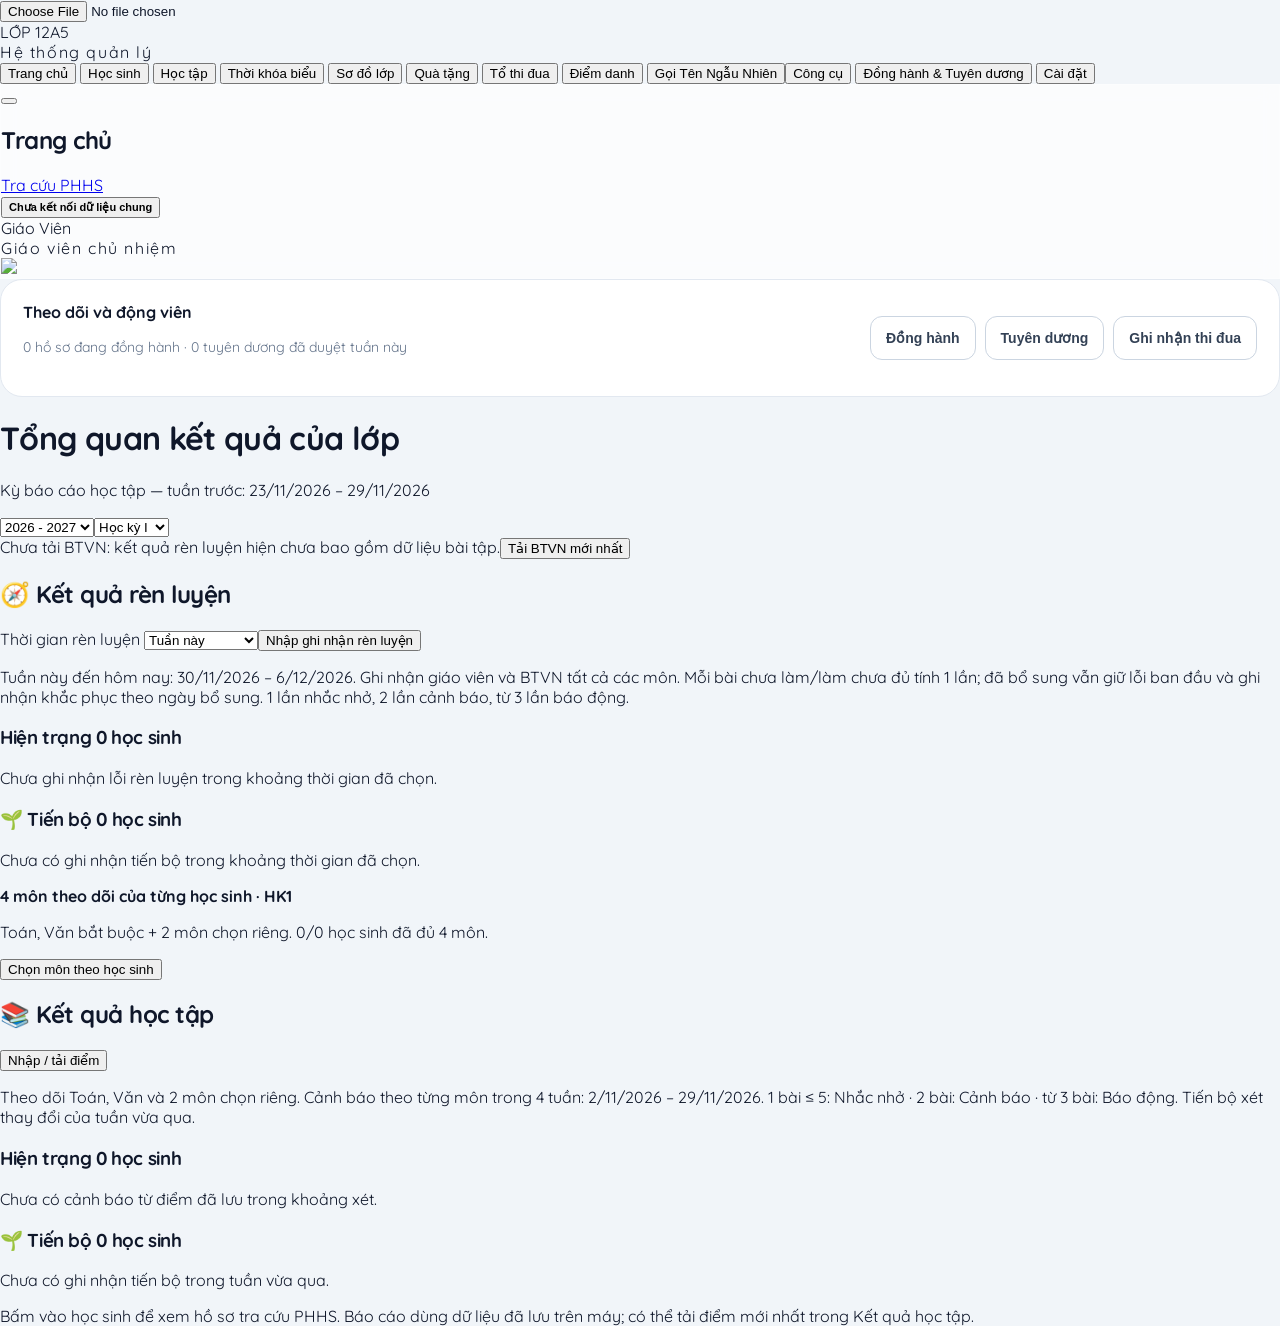
==== commit 4d3762e4: "Simplify teacher navigation and move settings into their workflows" ====
--- a/index.html
+++ b/index.html
@@ -148,7 +148,7 @@
     <link rel="stylesheet" href="./teacher-mobile.css?v=1">
     <script src="./teacher-mobile.js?v=1" defer></script>
     <script src="./teacher-auth.js?v=1" defer></script>
-<link rel="stylesheet" href="class-hub.css?v=20261017-rules1">
+<link rel="stylesheet" href="class-hub.css?v=20261018-nav1">
 </head>
 <body>
     <!-- App Mount Points -->
@@ -231,10 +231,7 @@
             { id: 'diem-danh', icon: 'ph-calendar-check', label: 'Điểm danh' },
             { id: 'vong-quay', icon: 'ph-cards', label: 'Gọi Tên Ngẫu Nhiên' },
             { id: 'dong-ho', icon: 'ph-timer', label: 'Công cụ' },
-            { id: 'lich-bao-giang', icon: 'ph-notebook', label: 'Lịch báo giảng' },
-            { id: 'xep-hang', icon: 'ph-trophy', label: 'Tuyên Dương' },
-           { id: 'bao-cao', icon: 'ph-chart-bar', label: 'Sổ theo dõi' },
-            { id: 'tram-dong-hanh', icon: 'ph-hands-clapping', label: 'Trạm đồng hành' },
+            { id: 'tram-dong-hanh', icon: 'ph-hands-clapping', label: 'Đồng hành & Tuyên dương' },
             { id: 'cai-dat', icon: 'ph-gear', label: 'Cài đặt' }
         ];
 
@@ -379,6 +376,7 @@
 };
 
 window.switchTab = function(tabId) {
+    if (['lich-bao-giang','bao-cao'].includes(tabId)) tabId='tong-quan';
     if (window.hwUI && window.hwUI.busy) return;
     if (window.hwUI && window.hwUI.dirty) {
         if (!confirm('BTVN chưa lưu. Bạn muốn rời trang và bỏ phần đang sửa?')) return;
@@ -426,7 +424,7 @@
         if (item.id === 'dong-ho') {
             return `<button onclick="openTimerDrawer()" class="w-full flex items-center gap-4 px-6 py-3.5 mb-2 rounded-2xl transition-all duration-300 text-indigo-200 hover:bg-white/10 hover:text-white font-semibold group"><div class="p-2 rounded-xl bg-white/5 group-hover:bg-white/20 transition-colors"><i class="ph-fill ${item.icon} text-xl"></i></div><span class="text-sm tracking-wide">${item.label}</span></button>`;
         }
-        const isActive = state.currentTab === item.id;
+        const isActive = state.currentTab === item.id || item.id === 'tram-dong-hanh' && state.currentTab === 'xep-hang';
         return `
             <button onclick="switchTab('${item.id}')" class="w-full flex items-center gap-4 px-6 py-3.5 mb-2 rounded-2xl transition-all duration-300 group relative overflow-hidden ${isActive ? 'text-white' : 'text-indigo-200 hover:text-white hover:bg-white/5'}">
                 ${isActive ? '<div class="absolute inset-0 bg-gradient-to-r from-blueAccent to-indigo-600 opacity-90"></div><div class="absolute inset-0 bg-[url(\'[data-uri]\')]"></div>' : ''}
@@ -853,7 +851,6 @@
                                 
                                 <button onclick="switchTab('tram-dong-hanh')" class="flex items-center gap-3 p-3 rounded-xl hover:bg-slate-50 border border-transparent hover:border-slate-200 transition-all text-sm font-bold text-slate-700 text-left"><span class="text-xl">🤝</span> Trạm đồng hành</button>
                                 <button onclick="switchTab('vong-quay')" class="flex items-center gap-3 p-3 rounded-xl hover:bg-slate-50 border border-transparent hover:border-slate-200 transition-all text-sm font-bold text-slate-700 text-left"><span class="text-xl">🎯</span> Gọi tên</button>
-                                <button onclick="switchTab('bao-cao')" class="flex items-center gap-3 p-3 rounded-xl hover:bg-slate-50 border border-transparent hover:border-slate-200 transition-all text-sm font-bold text-slate-700 text-left"><span class="text-xl">📊</span> Báo cáo</button>
                                 <button onclick="openTimerDrawer()" class="flex items-center gap-3 p-3 rounded-xl hover:bg-slate-50 border border-transparent hover:border-slate-200 transition-all text-sm font-bold text-slate-700 text-left"><span class="text-xl">⏱️</span> Đồng hồ</button>
                             </div>
                         </div>
@@ -8669,9 +8666,9 @@
         };
     </script>
 <script src="home-results.js?v=conduct-period-20261015"></script>
-<script src="class-hub-model.js?v=20261017-rules1"></script>
-<script src="class-hub-rules-ui.js?v=20261017-rules1"></script>
-<script src="class-hub.js?v=20261017-rules1"></script>
+<script src="class-hub-model.js?v=20261018-nav1"></script>
+<script src="class-hub-rules-ui.js?v=20261018-nav1"></script>
+<script src="class-hub.js?v=20261018-nav1"></script>
 </body>
 </html>
 
--- a/class-hub.css
+++ b/class-hub.css
@@ -3,3 +3,9 @@
 .hub-mobile-status{display:block;width:100%;margin-bottom:16px;padding:9px 12px;text-align:left;border:1px solid #c7d2fe;border-radius:12px;background:#eef2ff;color:#4338ca;font-size:12px;font-weight:800;line-height:1.5}.hub-card p{overflow-wrap:anywhere}@media(min-width:768px){.hub-mobile-status{display:none}}
 
 .hub-fields .hub-criteria-toggle{display:flex;align-items:center;gap:10px;margin:0 0 14px}.hub-fields .hub-criteria-toggle input[type=checkbox]{width:22px;height:22px;min-height:22px;flex-shrink:0;accent-color:#4338ca}.hub-fields fieldset{margin:0;padding-top:14px}.hub-fields fieldset>label{margin-bottom:12px}.hub-criteria-actions{margin-top:16px}#hub-criteria-preview{margin-top:12px}
+
+.hub-custom-rule{display:grid;gap:10px}.hub-custom-rule .hub-grid{grid-template-columns:repeat(auto-fit,minmax(min(100%,220px),1fr))}.hub-custom-rule legend{max-width:100%;overflow-wrap:anywhere}[data-custom-list]+button{margin-top:14px}.hub-custom-rule input[type=hidden]{display:none}
+
+[data-criteria-part][hidden]{display:none}.hub-workspace-tabs{margin-bottom:8px}.hub-table-scroll{overflow:auto}.hub-report-table{width:100%;border-collapse:collapse;font-size:14px}.hub-report-table td,.hub-report-table th{padding:10px;border-bottom:1px solid #e2e8f0;text-align:left}.hub-card details summary{cursor:pointer}.hub-fields [data-criteria-part]{display:grid;gap:16px}
+
+.hub-fields [data-criteria-part][hidden]{display:none}
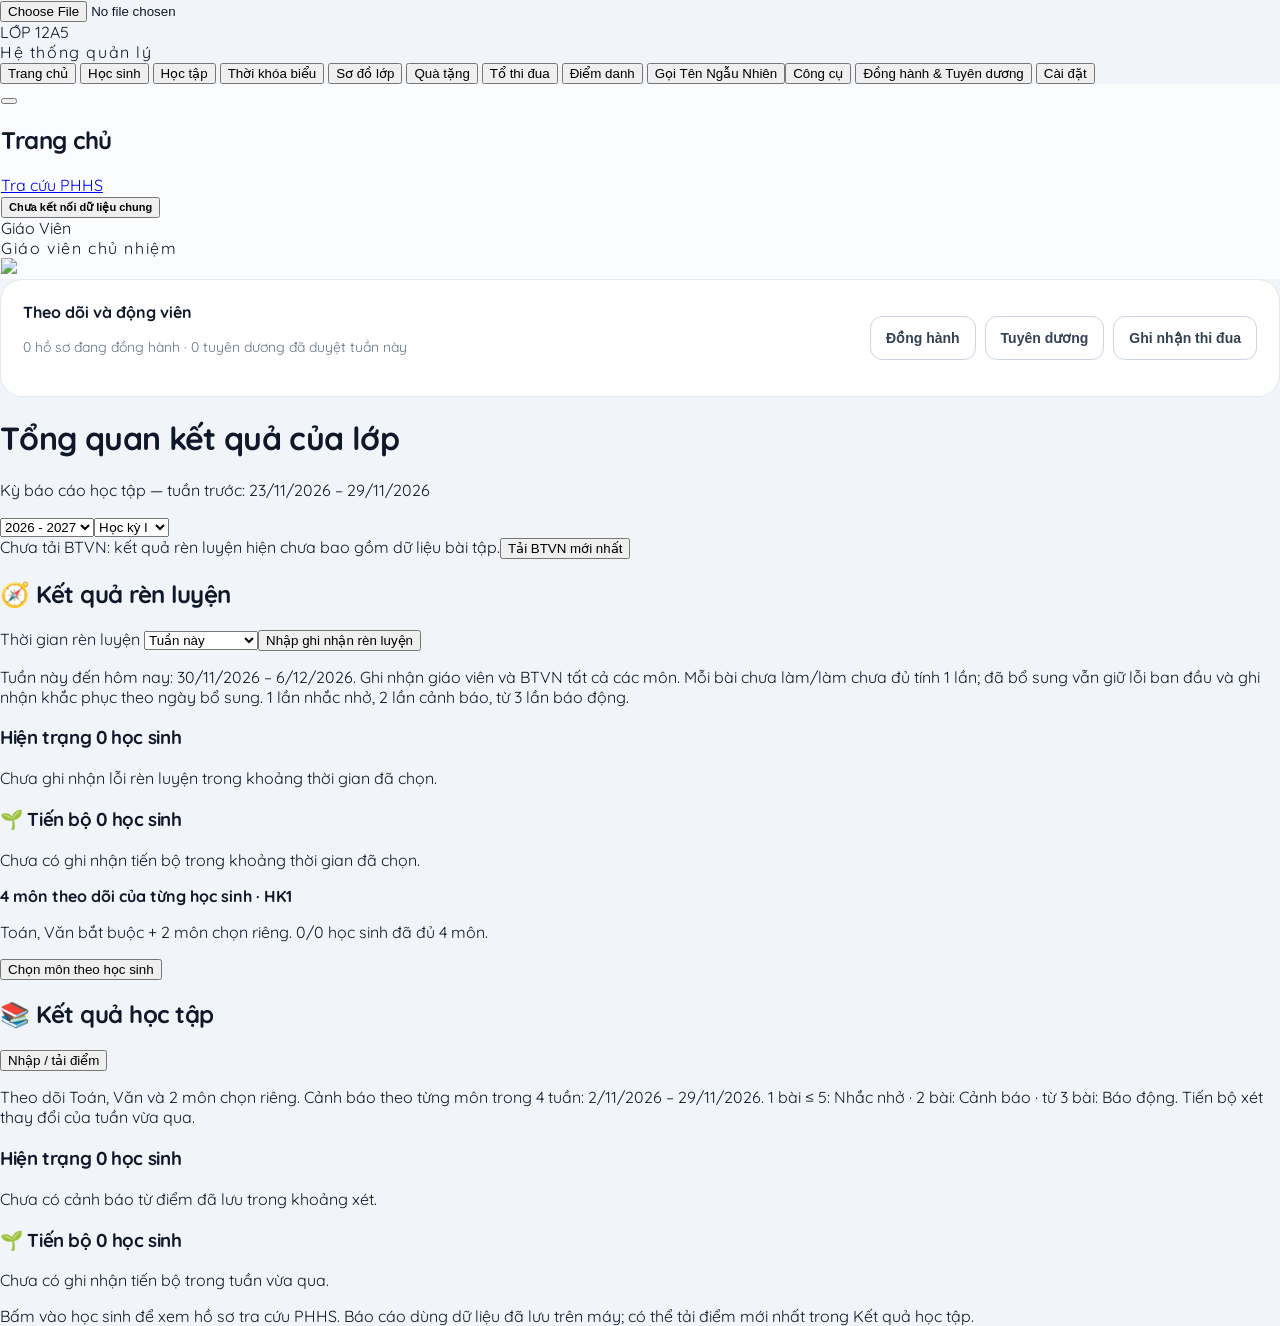
==== commit 6bdc29dd: "Preserve profile position and homework filters when switching subjects" ====
--- a/index.html
+++ b/index.html
@@ -148,7 +148,7 @@
     <link rel="stylesheet" href="./teacher-mobile.css?v=1">
     <script src="./teacher-mobile.js?v=1" defer></script>
     <script src="./teacher-auth.js?v=1" defer></script>
-<link rel="stylesheet" href="class-hub.css?v=20261018-nav1">
+<link rel="stylesheet" href="class-hub.css?v=20261018-protect1">
 </head>
 <body>
     <!-- App Mount Points -->
@@ -235,8 +235,8 @@
             { id: 'cai-dat', icon: 'ph-gear', label: 'Cài đặt' }
         ];
 
-        function escapeInlineJs(str) { return str ? String(str).replace(/\\/g, '\\\\').replace(/'/g, "\\'").replace(/"/g, '&quot;').replace(/\n/g, '\\n').replace(/\r/g, '\\r') : ''; }
-        function escapeHtmlAttr(str) { return str ? String(str).replace(/"/g, '&quot;') : ''; }
+        function escapeInlineJs(value) { return escapeHtmlText(JSON.stringify(String(value ?? '')).slice(1,-1).replace(/'/g, "\\'")); }
+        function escapeHtmlAttr(value) { return escapeHtmlText(value); }
         function escapeHtmlText(value) {
             return String(value ?? '')
                 .replace(/&/g, '&amp;')
@@ -251,6 +251,18 @@
                 : `'${escapeInlineJs(String(value ?? ''))}'`;
         }
         
+        function safeImageUrl(value) {
+            const text=String(value||'').trim();
+            if(/^data:image\/(?:png|jpeg|jpg|webp|gif);base64,[A-Za-z0-9+/=\s]+$/i.test(text))return text.replace(/\s/g,'');
+            try {const url=new URL(text,location.href);if(!['https:','http:'].includes(url.protocol))return '';return escapeHtmlAttr(url.href.replace(/[<>"'()\\]/g,c=>'%'+c.charCodeAt(0).toString(16)));}catch(_){return '';}
+        }
+        function recordPointChange(student,delta,reason) {
+            delta=Number(delta);if(!Number.isFinite(delta)||delta===0)throw new Error('Số điểm không hợp lệ.');
+            const before=Number(student.stars||0);if(!Number.isFinite(before)||!Number.isFinite(Number(student.points||0)))throw new Error('Số dư điểm / sao không hợp lệ.');const after=Math.max(0,before+delta);
+            student.points=Number(student.points||0)+delta;student.stars=after;
+            const entry={id:'point_'+Date.now().toString(36)+'_'+Math.random().toString(36).slice(2),date:new Date().toISOString(),points:delta,starsDelta:after-before,balanceEpoch:student.balanceEpoch||0,reason:String(reason||'')};
+            (student.history||(student.history=[])).push(entry);return entry;
+        }
         function generateUniqueCode() {
             let code, attempts = 0;
             const currentStudents = state.students || [];
@@ -354,12 +366,13 @@
 }
 
         function showToast(message, type = 'success') {
+            if(window.localSaveFailed&&type!=='error'){message='Chưa lưu được trên máy. Giữ trang này mở và xuất bản nháp hoặc lưu lên Sheet.';type='error';}
             // Recover authentication consistently, including older request handlers.
             if (isInvalidGoogleAdminKeyMessage(message)) clearGoogleAdminKey();
             const container = document.getElementById('toast-container');
             const toast = document.createElement('div');
             toast.className = `toast ${type}`;
-            toast.innerHTML = type === 'success' ? `<i class="ph-fill ph-check-circle text-2xl drop-shadow"></i> <span>${message}</span>` : `<i class="ph-fill ph-warning-circle text-2xl drop-shadow"></i> <span>${message}</span>`;
+            toast.innerHTML = type === 'success' ? `<i class="ph-fill ph-check-circle text-2xl drop-shadow"></i> <span>${escapeHtmlText(message)}</span>` : `<i class="ph-fill ph-warning-circle text-2xl drop-shadow"></i> <span>${escapeHtmlText(message)}</span>`;
             container.appendChild(toast);
             setTimeout(() => { toast.classList.add('fadeOut'); setTimeout(() => toast.remove(), 300); }, 3000);
         }
@@ -367,7 +380,7 @@
         function getAvatarImg(url, name, classes = "w-10 h-10") {
             const safeName = name || 'User'; const seed = encodeURIComponent(safeName);
             const finalUrl = url || `https://api.dicebear.com/7.x/notionists/svg?seed=${seed}&backgroundColor=e0e7ff,fef08a,dcfce7,fee2e2`;
-            return `<img src="${finalUrl}" class="${classes} rounded-full object-cover flex-shrink-0 border-2 border-white shadow-sm">`;
+            return `<img src="${safeImageUrl(finalUrl)}" class="${escapeHtmlText(classes)} rounded-full object-cover flex-shrink-0 border-2 border-white shadow-sm">`;
         }
 
 window.switchSettingsTab = function(tab) {
@@ -422,20 +435,20 @@
 
     const menuHtml = activeMenuItems.map(item => {
         if (item.id === 'dong-ho') {
-            return `<button onclick="openTimerDrawer()" class="w-full flex items-center gap-4 px-6 py-3.5 mb-2 rounded-2xl transition-all duration-300 text-indigo-200 hover:bg-white/10 hover:text-white font-semibold group"><div class="p-2 rounded-xl bg-white/5 group-hover:bg-white/20 transition-colors"><i class="ph-fill ${item.icon} text-xl"></i></div><span class="text-sm tracking-wide">${item.label}</span></button>`;
+            return `<button onclick="openTimerDrawer()" class="w-full flex items-center gap-4 px-6 py-3.5 mb-2 rounded-2xl transition-all duration-300 text-indigo-200 hover:bg-white/10 hover:text-white font-semibold group"><div class="p-2 rounded-xl bg-white/5 group-hover:bg-white/20 transition-colors"><i class="ph-fill ${escapeHtmlText(item.icon)} text-xl"></i></div><span class="text-sm tracking-wide">${escapeHtmlText(item.label)}</span></button>`;
         }
         const isActive = state.currentTab === item.id || item.id === 'tram-dong-hanh' && state.currentTab === 'xep-hang';
         return `
-            <button onclick="switchTab('${item.id}')" class="w-full flex items-center gap-4 px-6 py-3.5 mb-2 rounded-2xl transition-all duration-300 group relative overflow-hidden ${isActive ? 'text-white' : 'text-indigo-200 hover:text-white hover:bg-white/5'}">
+            <button onclick="switchTab('${escapeInlineJs(item.id)}')" class="w-full flex items-center gap-4 px-6 py-3.5 mb-2 rounded-2xl transition-all duration-300 group relative overflow-hidden ${isActive ? 'text-white' : 'text-indigo-200 hover:text-white hover:bg-white/5'}">
                 ${isActive ? '<div class="absolute inset-0 bg-gradient-to-r from-blueAccent to-indigo-600 opacity-90"></div><div class="absolute inset-0 bg-[url(\'[data-uri]\')]"></div>' : ''}
                 <div class="relative z-10 flex items-center gap-4 w-full">
-                    <div class="p-2 rounded-xl ${isActive ? 'bg-white/20 shadow-inner' : 'bg-transparent group-hover:bg-white/10'} transition-colors"><i class="ph-fill ${item.icon} text-xl"></i></div>
-                    <span class="text-sm tracking-wide font-bold">${item.label}</span>
+                    <div class="p-2 rounded-xl ${isActive ? 'bg-white/20 shadow-inner' : 'bg-transparent group-hover:bg-white/10'} transition-colors"><i class="ph-fill ${escapeHtmlText(item.icon)} text-xl"></i></div>
+                    <span class="text-sm tracking-wide font-bold">${escapeHtmlText(item.label)}</span>
                 </div>
             </button>`;
     }).join('');
     
-    const classAvatarContent = state.admin.classAvatarUrl ? `<img src="${state.admin.classAvatarUrl}" class="w-full h-full object-cover">` : `<i class="ph-fill ph-student text-white text-3xl"></i>`;
+    const classAvatarContent = state.admin.classAvatarUrl ? `<img src="${safeImageUrl(state.admin.classAvatarUrl)}" class="w-full h-full object-cover">` : `<i class="ph-fill ph-student text-white text-3xl"></i>`;
     
     return `
         <!-- Thêm 'hidden md:flex' để PC giữ nguyên, Điện thoại tự ẩn -->
@@ -449,7 +462,7 @@
                     </div>
                 </div>
                 <input type="file" id="class-avatar-upload" class="hidden" accept="image/*" onchange="handleClassAvatarUpload(event)">
-                <div class="font-extrabold text-white text-center text-[15px] tracking-wide uppercase leading-snug drop-shadow-md z-10 px-2">${state.admin.className || "LỚP HỌC"}</div>
+                <div class="font-extrabold text-white text-center text-[15px] tracking-wide uppercase leading-snug drop-shadow-md z-10 px-2">${escapeHtmlText(state.admin.className || "LỚP HỌC")}</div>
                 <div class="text-[10px] text-indigo-300/80 uppercase tracking-widest mt-1.5 z-10 font-bold">Hệ thống quản lý</div>
             </div>
             <div id="sidebar-menu" class="flex-1 overflow-y-auto px-4 custom-scrollbar pb-6">${menuHtml}</div>
@@ -493,8 +506,8 @@
                 ${syncStatus}
                 <div class="flex items-center gap-3 bg-white border border-slate-200 py-1.5 px-2 sm:px-4 rounded-2xl shadow-sm transition-all">
                     <div class="text-right hidden sm:block ${(!state.auth || state.auth.role === 'gvcn') ? 'cursor-pointer group hover:text-blueAccent' : ''}" ${(!state.auth || state.auth.role === 'gvcn') ? 'onclick="openEditAdminModal()"' : ''}>
-                        <div class="text-xs font-bold text-slate-800 transition-colors">${roleName}</div>
-                        <div class="text-[9px] text-slate-500 uppercase tracking-widest font-semibold">${roleDesc}</div>
+                        <div class="text-xs font-bold text-slate-800 transition-colors">${escapeHtmlText(roleName)}</div>
+                        <div class="text-[9px] text-slate-500 uppercase tracking-widest font-semibold">${escapeHtmlText(roleDesc)}</div>
                     </div>
                     <div class="relative flex-shrink-0 ${(!state.auth || state.auth.role === 'gvcn') ? 'cursor-pointer group hover:scale-105 transition-transform' : ''}" ${(!state.auth || state.auth.role === 'gvcn') ? 'onclick="openEditAdminModal()"' : ''}>
                         ${getAvatarImg(state.admin.avatarUrl, state.admin.name, "w-9 h-9")}
@@ -557,7 +570,7 @@
                     ${renderHeader()}
                     
                     <!-- pd-28 md:pb-8: Chừa khoảng trống dưới cùng trên điện thoại để menu không che chữ -->
-                    <main class="flex-1 overflow-y-auto p-4 md:p-8 custom-scrollbar relative print:p-0 print:overflow-visible pb-28 md:pb-8" id="main-content" data-tab="${state.currentTab}">
+                    <main class="flex-1 overflow-y-auto p-4 md:p-8 custom-scrollbar relative print:p-0 print:overflow-visible pb-28 md:pb-8" id="main-content" data-tab="${escapeHtmlText(state.currentTab)}">
                         ${contentHtml}
                     </main>
                     
@@ -639,8 +652,8 @@
                 return `
                     <div class="bg-white/10 hover:bg-white/20 p-4 rounded-2xl border border-white/5 transition-all cursor-pointer group" onclick="switchTab('tich-diem'); selectStudentForPoints(${toInlineJsValue(s.id)})">
                         <div class="flex items-center gap-3 mb-2">
-                            <span class="text-2xl">${medals[index]}</span>
-                            <div class="font-bold text-white text-base">${s.name}</div>
+                            <span class="text-2xl">${escapeHtmlText(medals[index])}</span>
+                            <div class="font-bold text-white text-base">${escapeHtmlText(s.name)}</div>
                             <div class="text-white ml-auto font-black flex items-center gap-1">— ${s.points || 0} điểm</div>
                         </div>
                         <div class="pl-10 text-xs text-emerald-300 font-bold flex items-center gap-1">
@@ -660,10 +673,10 @@
                 const stars = '⭐'.repeat(Math.min(3, Math.ceil(s.weekProg / 5))) || '⭐';
                 return `
                     <div class="bg-white/10 hover:bg-white/20 p-4 rounded-2xl border border-white/5 transition-all cursor-pointer group mb-3" onclick="switchTab('tich-diem'); selectStudentForPoints(${toInlineJsValue(s.id)})">
-                        <div class="font-bold text-white text-base mb-0.5">${s.name}</div>
-                        <div class="text-[11px] text-blue-200 uppercase font-bold tracking-wider mb-2 opacity-80">${s.group}</div>
+                        <div class="font-bold text-white text-base mb-0.5">${escapeHtmlText(s.name)}</div>
+                        <div class="text-[11px] text-blue-200 uppercase font-bold tracking-wider mb-2 opacity-80">${escapeHtmlText(s.group)}</div>
                         <div class="flex items-center gap-2 text-sm text-yellow-300 font-bold">
-                            ${stars} <span class="text-white ml-1">+${s.weekProg} điểm tuần này <i class="ph-bold ph-arrow-up text-emerald-300"></i></span>
+                            ${stars} <span class="text-white ml-1">+${escapeHtmlText(s.weekProg)} điểm tuần này <i class="ph-bold ph-arrow-up text-emerald-300"></i></span>
                         </div>
                     </div>
                 `;
@@ -677,13 +690,13 @@
                     const colorClass = t.level === 'red' ? 'red-500' : t.level === 'yellow' ? 'amber-500' : 'emerald-500';
                     return `
                     <div class="flex items-start gap-3 mb-4 group relative bg-slate-50/50 p-4 rounded-xl border border-slate-100 hover:bg-slate-50 transition-colors">
-                        <div class="w-3 h-3 rounded-full mt-1.5 bg-${colorClass} shadow-sm flex-shrink-0"></div>
+                        <div class="w-3 h-3 rounded-full mt-1.5 bg-${escapeHtmlText(colorClass)} shadow-sm flex-shrink-0"></div>
                         <div class="flex-1 min-w-0">
-                            <div class="font-bold text-slate-800 text-sm truncate">${t.content}</div>
-                            <div class="text-xs text-slate-500 mb-1.5 mt-1">${t.person} ${t.deadline ? '— Hạn: <span class="font-bold text-slate-700">' + t.deadline.split('-').reverse().join('/') + '</span>' : ''}</div>
-                            ${t.note ? `<div class="text-[11px] text-slate-400 italic bg-white p-2 rounded-lg border border-slate-100 shadow-sm">${t.note}</div>` : ''}
-                        </div>
-                        <button onclick="deleteTask(${t.id})" class="opacity-0 group-hover:opacity-100 text-slate-300 hover:text-red-500 transition-opacity p-1.5 bg-white rounded-full shadow-sm" title="Tíc hoàn thành"><i class="ph-bold ph-check text-lg"></i></button>
+                            <div class="font-bold text-slate-800 text-sm truncate">${escapeHtmlText(t.content)}</div>
+                            <div class="text-xs text-slate-500 mb-1.5 mt-1">${escapeHtmlText(t.person)} ${t.deadline ? '— Hạn: <span class="font-bold text-slate-700">' + t.deadline.split('-').reverse().join('/') + '</span>' : ''}</div>
+                            ${t.note ? `<div class="text-[11px] text-slate-400 italic bg-white p-2 rounded-lg border border-slate-100 shadow-sm">${escapeHtmlText(t.note)}</div>` : ''}
+                        </div>
+                        <button onclick="deleteTask(${toInlineJsValue(t.id)})" class="opacity-0 group-hover:opacity-100 text-slate-300 hover:text-red-500 transition-opacity p-1.5 bg-white rounded-full shadow-sm" title="Tíc hoàn thành"><i class="ph-bold ph-check text-lg"></i></button>
                     </div>
                     `;
                 }).join('');
@@ -694,12 +707,12 @@
                 ? '<div class="text-center py-12 text-slate-400 italic font-medium">✨ Hãy tạo cột mốc đầu tiên cho hành trình của lớp!</div>'
                 : journeys.map(j => `
                     <div class="relative pl-12 mb-6 group">
-                        <div class="absolute left-0 top-0 w-8 h-8 bg-emerald-50 rounded-full border-2 border-emerald-100 flex items-center justify-center text-sm z-10 shadow-sm">${j.icon}</div>
+                        <div class="absolute left-0 top-0 w-8 h-8 bg-emerald-50 rounded-full border-2 border-emerald-100 flex items-center justify-center text-sm z-10 shadow-sm">${escapeHtmlText(j.icon)}</div>
                         <div class="absolute left-4 top-8 bottom-[-24px] w-px bg-slate-200 group-last:bg-transparent"></div>
                         <div class="font-bold text-slate-800 mb-0.5 text-sm">${j.date ? j.date.split('-').reverse().join('/') : ''}</div>
-                        <div class="text-sm text-emerald-700 font-bold mb-1.5">${j.title}</div>
-                        ${j.content ? `<div class="text-xs text-slate-600 bg-slate-50 p-3 rounded-xl border border-slate-100 mt-1.5 shadow-inner leading-relaxed">${j.content}</div>` : ''}
-                        <button onclick="deleteJourney(${j.id})" class="absolute right-0 top-0 opacity-0 group-hover:opacity-100 text-slate-300 hover:text-red-500 transition-opacity p-1" title="Xóa cột mốc"><i class="ph-fill ph-trash text-lg"></i></button>
+                        <div class="text-sm text-emerald-700 font-bold mb-1.5">${escapeHtmlText(j.title)}</div>
+                        ${j.content ? `<div class="text-xs text-slate-600 bg-slate-50 p-3 rounded-xl border border-slate-100 mt-1.5 shadow-inner leading-relaxed">${escapeHtmlText(j.content)}</div>` : ''}
+                        <button onclick="deleteJourney(${toInlineJsValue(j.id)})" class="absolute right-0 top-0 opacity-0 group-hover:opacity-100 text-slate-300 hover:text-red-500 transition-opacity p-1" title="Xóa cột mốc"><i class="ph-fill ph-trash text-lg"></i></button>
                     </div>
                 `).join('');
                 
@@ -731,10 +744,10 @@
                     
                     <!-- 1. Banner & Lớp thông tin nhỏ -->
                     <div>
-                        <div class="w-full h-40 md:h-56 ${state.theme.bannerUrl ? 'bg-cover bg-center' : `bg-gradient-to-br ${state.theme.bannerColorClass}`} rounded-[2rem] shadow-sm relative flex flex-col items-center justify-center group overflow-hidden" ${state.theme.bannerUrl ? `style="background-image: url('${state.theme.bannerUrl}');"` : ''}>
+                        <div class="w-full h-40 md:h-56 ${state.theme.bannerUrl ? 'bg-cover bg-center' : `bg-gradient-to-br ${state.theme.bannerColorClass}`} rounded-[2rem] shadow-sm relative flex flex-col items-center justify-center group overflow-hidden" ${state.theme.bannerUrl ? `style="background-image: url('${safeImageUrl(state.theme.bannerUrl)}');"` : ''}>
                             ${!state.theme.bannerUrl ? `
-                                <div class="text-white/80 text-[11px] font-bold uppercase tracking-[0.25em] mb-3 z-10">${state.theme.month}</div>
-                                <h1 class="text-white text-3xl md:text-5xl font-black uppercase tracking-tight text-center px-4 z-10 drop-shadow-md">${state.theme.title}</h1>
+                                <div class="text-white/80 text-[11px] font-bold uppercase tracking-[0.25em] mb-3 z-10">${escapeHtmlText(state.theme.month)}</div>
+                                <h1 class="text-white text-3xl md:text-5xl font-black uppercase tracking-tight text-center px-4 z-10 drop-shadow-md">${escapeHtmlText(state.theme.title)}</h1>
                             ` : ''}
                             <button onclick="openEditThemeModal()" class="absolute top-4 right-4 bg-black/40 text-white rounded-full p-2.5 opacity-0 group-hover:opacity-100 transition-all z-20 hover:bg-black/60"><i class="ph-fill ph-pencil-simple text-base"></i></button>
                         </div>
@@ -772,7 +785,7 @@
                             </div>
                             <div class="bg-white rounded-[1.5rem] p-5 shadow-sm border border-slate-100 flex flex-col">
                                 <div class="text-xs font-bold text-slate-500 uppercase tracking-widest flex items-center gap-1.5 mb-2">${disciplineIcon} NỀN NẾP</div>
-                                <div class="text-2xl font-black ${disciplineColor} mt-auto">${disciplineStatus}</div>
+                                <div class="text-2xl font-black ${escapeHtmlText(disciplineColor)} mt-auto">${disciplineStatus}</div>
                             </div>
                             <div class="bg-white rounded-[1.5rem] p-5 shadow-sm border border-slate-100 flex flex-col">
                                 <div class="text-xs font-bold text-slate-500 uppercase tracking-widest flex items-center gap-1.5 mb-2">⭐ ĐIỂM TỐT</div>
@@ -789,7 +802,7 @@
                         <!-- 4. & 5. Bảng Vàng & Tiến Bộ Nổi Bật -->
                         <div class="xl:col-span-8 flex flex-col gap-6">
                             <div class="bg-[#1e1b4b] rounded-[2rem] p-6 md:p-8 shadow-sm flex flex-col h-full">
-                                <h3 class="text-white font-black text-lg md:text-xl flex items-center gap-2 uppercase tracking-wide mb-6">🏆 BẢNG VÀNG ${state.admin.className || 'DANH DỰ'}</h3>
+                                <h3 class="text-white font-black text-lg md:text-xl flex items-center gap-2 uppercase tracking-wide mb-6">🏆 BẢNG VÀNG ${escapeHtmlText(state.admin.className || 'DANH DỰ')}</h3>
                                 <div class="flex-1 flex flex-col gap-3">
                                     ${top3StudentsHtml || '<div class="text-white/40 text-sm italic w-full text-center py-10">Chưa có dữ liệu thi đua</div>'}
                                 </div>
@@ -819,7 +832,7 @@
                         <!-- KHỐI 6: Hành Trình Lớp -->
                         <div class="xl:col-span-6 bg-white rounded-[2rem] p-6 md:p-8 shadow-sm border border-slate-100 flex flex-col relative min-h-[350px]">
                             <div class="flex justify-between items-center mb-6">
-                                <h3 class="font-black text-lg md:text-xl text-slate-800 flex items-center gap-2">🚂 HÀNH TRÌNH LỚP ${state.admin.className || '12A1'} TRƯỞNG THÀNH</h3>
+                                <h3 class="font-black text-lg md:text-xl text-slate-800 flex items-center gap-2">🚂 HÀNH TRÌNH LỚP ${escapeHtmlText(state.admin.className || '12A1')} TRƯỞNG THÀNH</h3>
                                 <button onclick="openJourneyModal()" class="text-xs font-bold bg-emerald-50 text-emerald-600 px-3 py-1.5 rounded-xl hover:bg-emerald-100 transition-colors flex items-center gap-1.5 shadow-sm border border-emerald-100">
                                     <i class="ph-bold ph-plus"></i> Thêm cột mốc
                                 </button>
@@ -874,17 +887,17 @@
 
                 // --- TẠO DANH SÁCH ĐIỂM CỘNG NHANH TỪ CÀI ĐẶT ---
                 const positiveList = state.criteria.positive.map(c => `
-                    <button onclick="executeQuickPoint(${toInlineJsValue(s.id)}, ${c.points}, '${escapeInlineJs(c.reason)}', '${escapeInlineJs(c.category)}', 'add')" class="w-full text-left px-3 py-2 text-xs font-bold text-emerald-600 hover:bg-emerald-50 rounded-lg flex justify-between items-center gap-2 transition-colors">
-                        <span class="truncate">${c.reason}</span>
-                        <span class="flex-shrink-0 bg-emerald-100 text-emerald-700 px-1.5 py-0.5 rounded">+${c.points}</span>
+                    <button onclick="executeQuickPoint(${toInlineJsValue(s.id)}, ${toInlineJsValue(c.points)}, '${escapeInlineJs(c.reason)}', '${escapeInlineJs(c.category)}', 'add')" class="w-full text-left px-3 py-2 text-xs font-bold text-emerald-600 hover:bg-emerald-50 rounded-lg flex justify-between items-center gap-2 transition-colors">
+                        <span class="truncate">${escapeHtmlText(c.reason)}</span>
+                        <span class="flex-shrink-0 bg-emerald-100 text-emerald-700 px-1.5 py-0.5 rounded">+${escapeHtmlText(c.points)}</span>
                     </button>
                 `).join('');
 
                 // --- TẠO DANH SÁCH ĐIỂM TRỪ NHANH TỪ CÀI ĐẶT ---
                 const negativeList = state.criteria.negative.map(c => `
-                    <button onclick="executeQuickPoint(${toInlineJsValue(s.id)}, ${c.points}, '${escapeInlineJs(c.reason)}', '${escapeInlineJs(c.category)}', 'subtract')" class="w-full text-left px-3 py-2 text-xs font-bold text-red-600 hover:bg-red-50 rounded-lg flex justify-between items-center gap-2 transition-colors">
-                        <span class="truncate">${c.reason}</span>
-                        <span class="flex-shrink-0 bg-red-100 text-red-700 px-1.5 py-0.5 rounded">-${c.points}</span>
+                    <button onclick="executeQuickPoint(${toInlineJsValue(s.id)}, ${toInlineJsValue(c.points)}, '${escapeInlineJs(c.reason)}', '${escapeInlineJs(c.category)}', 'subtract')" class="w-full text-left px-3 py-2 text-xs font-bold text-red-600 hover:bg-red-50 rounded-lg flex justify-between items-center gap-2 transition-colors">
+                        <span class="truncate">${escapeHtmlText(c.reason)}</span>
+                        <span class="flex-shrink-0 bg-red-100 text-red-700 px-1.5 py-0.5 rounded">-${escapeHtmlText(c.points)}</span>
                     </button>
                 `).join('');
 
@@ -894,7 +907,7 @@
                     <!-- Nút Tùy chọn gốc (Menu 3 chấm) -->
                     <div class="absolute top-4 right-4 z-20">
                         <button onclick="toggleStudentMenu(event, ${toInlineJsValue(s.id)})" class="text-slate-300 hover:text-slate-600 p-1 rounded-full focus:outline-none transition-colors"><i class="ph-bold ph-dots-three-vertical text-xl"></i></button>
-                        <div id="student-menu-${s.id}" class="student-dropdown hidden absolute right-0 mt-1 w-40 bg-white rounded-xl shadow-[0_10px_40px_rgba(0,0,0,0.1)] border border-slate-100 overflow-hidden z-30 p-2 animate-fade-in">
+                        <div id="student-menu-${escapeHtmlText(s.id)}" class="student-dropdown hidden absolute right-0 mt-1 w-40 bg-white rounded-xl shadow-[0_10px_40px_rgba(0,0,0,0.1)] border border-slate-100 overflow-hidden z-30 p-2 animate-fade-in">
                             <button onclick="openStudentHistoryModal(${toInlineJsValue(s.id)})" class="w-full text-left px-3 py-2.5 text-sm text-emerald-600 hover:bg-slate-50 rounded-lg font-bold flex items-center gap-2.5"><i class="ph-bold ph-clock-counter-clockwise text-lg"></i> Lịch sử</button>
                             <button onclick="deleteStudent(${toInlineJsValue(s.id)})" class="w-full text-left px-3 py-2.5 text-sm text-red-600 hover:bg-slate-50 rounded-lg font-bold flex items-center gap-2.5"><i class="ph-fill ph-trash text-lg"></i> Xóa</button>
                         </div>
@@ -904,10 +917,10 @@
                     ${getAvatarImg(s.avatarUrl, s.name, "w-24 h-24 mb-4 mt-2 ring-4 ring-slate-50 shadow-md")}
                     
                     <!-- Thông tin cơ bản (Tên, Tổ, Chức vụ) -->
-                    <div class="font-black text-slate-800 text-xl mb-2 truncate w-full text-center">${s.name}</div>
+                    <div class="font-black text-slate-800 text-xl mb-2 truncate w-full text-center">${escapeHtmlText(s.name)}</div>
                     <div class="flex items-center justify-center gap-2 mb-4">
                         <span class="text-[10px] font-bold text-slate-500 bg-slate-100 px-3 py-1 rounded-md uppercase border border-slate-200">${s.group || 'Chưa nhóm'}</span>
-                        <span class="text-[10px] font-bold text-blue-600 bg-blue-50 px-3 py-1 rounded-md border border-blue-100">${s.role || 'Thành viên'}</span>
+                        <span class="text-[10px] font-bold text-blue-600 bg-blue-50 px-3 py-1 rounded-md border border-blue-100">${escapeHtmlText(s.role || 'Thành viên')}</span>
                     </div>
 
                     <!-- Điểm số nổi bật -->
@@ -917,22 +930,22 @@
                     <!-- Dải Nút Cộng/Trừ nhanh -->
                     <div class="flex items-center justify-center gap-4 w-full relative mb-6 px-4">
                         <div class="relative w-full">
-                            <button onclick="toggleQuickMenu(event, 'quick-minus-${s.id}')" title="Trừ điểm" class="w-full h-10 rounded-xl bg-red-50 text-red-500 flex items-center justify-center hover:bg-red-100 hover:text-red-600 transition-colors border border-red-100 font-black text-lg shadow-sm">
+                            <button onclick="toggleQuickMenu(event, 'quick-minus-${escapeInlineJs(s.id)}')" title="Trừ điểm" class="w-full h-10 rounded-xl bg-red-50 text-red-500 flex items-center justify-center hover:bg-red-100 hover:text-red-600 transition-colors border border-red-100 font-black text-lg shadow-sm">
                                 <i class="ph-bold ph-minus"></i>
                             </button>
                             <!-- Menu Trừ điểm -->
-                            <div id="quick-minus-${s.id}" class="student-dropdown hidden absolute bottom-[calc(100%+8px)] left-0 w-60 bg-white border border-red-100 shadow-[0_10px_40px_rgba(239,68,68,0.15)] rounded-2xl z-50 p-2 max-h-56 overflow-y-auto custom-scrollbar animate-slide-up">
+                            <div id="quick-minus-${escapeHtmlText(s.id)}" class="student-dropdown hidden absolute bottom-[calc(100%+8px)] left-0 w-60 bg-white border border-red-100 shadow-[0_10px_40px_rgba(239,68,68,0.15)] rounded-2xl z-50 p-2 max-h-56 overflow-y-auto custom-scrollbar animate-slide-up">
                                 <div class="text-[10px] text-red-400 font-bold uppercase tracking-widest px-2 pb-2 mb-2 border-b border-red-50 text-left">Chọn lý do trừ điểm:</div>
                                 ${negativeList || '<div class="text-xs text-slate-400 italic p-2 text-center">Chưa có mẫu</div>'}
                             </div>
                         </div>
 
                         <div class="relative w-full">
-                            <button onclick="toggleQuickMenu(event, 'quick-plus-${s.id}')" title="Cộng điểm" class="w-full h-10 rounded-xl bg-emerald-50 text-emerald-500 flex items-center justify-center hover:bg-emerald-100 hover:text-emerald-600 transition-colors border border-emerald-100 font-black text-lg shadow-sm">
+                            <button onclick="toggleQuickMenu(event, 'quick-plus-${escapeInlineJs(s.id)}')" title="Cộng điểm" class="w-full h-10 rounded-xl bg-emerald-50 text-emerald-500 flex items-center justify-center hover:bg-emerald-100 hover:text-emerald-600 transition-colors border border-emerald-100 font-black text-lg shadow-sm">
                                 <i class="ph-bold ph-plus"></i>
                             </button>
                             <!-- Menu Cộng điểm -->
-                            <div id="quick-plus-${s.id}" class="student-dropdown hidden absolute bottom-[calc(100%+8px)] right-0 w-60 bg-white border border-emerald-100 shadow-[0_10px_40px_rgba(16,185,129,0.15)] rounded-2xl z-50 p-2 max-h-56 overflow-y-auto custom-scrollbar animate-slide-up">
+                            <div id="quick-plus-${escapeHtmlText(s.id)}" class="student-dropdown hidden absolute bottom-[calc(100%+8px)] right-0 w-60 bg-white border border-emerald-100 shadow-[0_10px_40px_rgba(16,185,129,0.15)] rounded-2xl z-50 p-2 max-h-56 overflow-y-auto custom-scrollbar animate-slide-up">
                                 <div class="text-[10px] text-emerald-500 font-bold uppercase tracking-widest px-2 pb-2 mb-2 border-b border-emerald-50 text-left">Chọn lý do cộng điểm:</div>
                                 ${positiveList || '<div class="text-xs text-slate-400 italic p-2 text-center">Chưa có mẫu</div>'}
                             </div>
@@ -953,7 +966,7 @@
                       <div>
                             <h2 class="text-2xl md:text-3xl font-black text-slate-800 tracking-tight flex items-center gap-3">
                                 Quản lí Học sinh 
-                                <span class="bg-blue-100 text-blue-700 text-[13px] px-3 py-1 rounded-full border border-blue-200 shadow-inner font-bold tracking-wide">Sĩ số: ${state.students.length}</span>
+                                <span class="bg-blue-100 text-blue-700 text-[13px] px-3 py-1 rounded-full border border-blue-200 shadow-inner font-bold tracking-wide">Sĩ số: ${escapeHtmlText(state.students.length)}</span>
                             </h2>
                             <p class="text-slate-500 text-sm font-medium mt-1">Thông tin chi tiết, vai trò và mục tiêu phấn đấu của các em</p>
                         </div>
@@ -1094,19 +1107,19 @@
  return `<section class="weekly-comments bg-white rounded-3xl border border-slate-200 p-5 md:p-7 space-y-5">
  <div><h2 class="font-black text-2xl">Nhận xét học sinh theo tuần</h2><p class="text-slate-500 mt-1">Nhập trực tiếp hoặc dán một cột nhận xét từ Excel/Google Sheet.</p></div>
  <div class="flex flex-wrap gap-3">
-  <button ${disabled} onclick="loadWeeklyComments()" class="${button} text-emerald-700">Tải nhận xét mới nhất</button>
-  <button ${disabled} onclick="openConnectedGoogleSheet()" class="${button} text-blue-700">Mở Google Sheet</button>
-  <button ${disabled} onclick="saveWeeklyCommentsUI()" class="${button} bg-indigo-600 text-white">${c.busy?"Đang lưu…":"Lưu nhận xét"}</button>
+  <button ${disabled} onclick="loadWeeklyComments()" class="${escapeHtmlText(button)} text-emerald-700">Tải nhận xét mới nhất</button>
+  <button ${disabled} onclick="openConnectedGoogleSheet()" class="${escapeHtmlText(button)} text-blue-700">Mở Google Sheet</button>
+  <button ${disabled} onclick="saveWeeklyCommentsUI()" class="${escapeHtmlText(button)} bg-indigo-600 text-white">${c.busy?"Đang lưu…":"Lưu nhận xét"}</button>
  </div>
  ${!c.loaded?'<p class="text-slate-500">'+(c.busy?"Đang tải nhận xét…":"Bấm Tải nhận xét mới nhất để lấy danh sách học sinh.")+'</p>':`
  <fieldset ${disabled} class="space-y-5">
   <div class="grid sm:grid-cols-[220px_1fr] gap-4 items-end">
-   <label class="font-bold">Tuần<input aria-label="Số tuần nhận xét" type="number" min="1" max="99" value="${c.weekNumber}" onchange="changeWeeklyCommentWeek(this.value)" class="block mt-2 w-full border rounded-xl p-3"></label>
-   <div><p id="weekly-comment-count" class="font-bold text-indigo-700">${filled}/${c.students.length} học sinh có nhận xét</p><p class="text-sm text-slate-500 mt-1">Dán cả một cột vào ô đầu tiên để điền nhanh theo đúng thứ tự danh sách.</p></div>
+   <label class="font-bold">Tuần<input aria-label="Số tuần nhận xét" type="number" min="1" max="99" value="${escapeHtmlText(c.weekNumber)}" onchange="changeWeeklyCommentWeek(this.value)" class="block mt-2 w-full border rounded-xl p-3"></label>
+   <div><p id="weekly-comment-count" class="font-bold text-indigo-700">${filled}/${escapeHtmlText(c.students.length)} học sinh có nhận xét</p><p class="text-sm text-slate-500 mt-1">Dán cả một cột vào ô đầu tiên để điền nhanh theo đúng thứ tự danh sách.</p></div>
   </div>
   <div class="weekly-comment-table-wrap overflow-x-auto border rounded-2xl"><table class="weekly-comment-table w-full min-w-[760px] text-sm">
-   <thead class="bg-slate-50"><tr><th class="p-3 text-left w-16">STT</th><th class="p-3 text-left w-64">Học sinh</th><th class="p-3 text-left">Nhận xét tuần ${c.weekNumber}</th></tr></thead>
-   <tbody>${c.students.map((s,i)=>`<tr class="border-t border-slate-100"><td class="p-3 text-slate-500">${i+1}</td><td class="p-3"><div class="font-bold">${esc(s.name)}</div><div class="text-xs text-slate-500">${esc(s.studentCode)}</div></td><td class="weekly-comment-input p-3"><textarea aria-label="Nhận xét ${esc(s.name)}" maxlength="1000" rows="2" oninput="editWeeklyComment(${i},this.value)" onpaste="pasteWeeklyComments(event,${i})" class="w-full border rounded-xl p-3 resize-y" placeholder="Nhập nhận xét cho học sinh">${esc(c.draft[s.studentCode]||"")}</textarea></td></tr>`).join("")||'<tr><td colspan="3" class="p-5 text-slate-500">Chưa có học sinh trong Sheet.</td></tr>'}</tbody>
+   <thead class="bg-slate-50"><tr><th class="p-3 text-left w-16">STT</th><th class="p-3 text-left w-64">Học sinh</th><th class="p-3 text-left">Nhận xét tuần ${escapeHtmlText(c.weekNumber)}</th></tr></thead>
+   <tbody>${c.students.map((s,i)=>`<tr class="border-t border-slate-100"><td class="p-3 text-slate-500">${i+1}</td><td class="p-3"><div class="font-bold">${esc(s.name)}</div><div class="text-xs text-slate-500">${esc(s.studentCode)}</div></td><td class="weekly-comment-input p-3"><textarea aria-label="Nhận xét ${esc(s.name)}" maxlength="1000" rows="2" oninput="editWeeklyComment(${toInlineJsValue(i)},this.value)" onpaste="pasteWeeklyComments(event,${toInlineJsValue(i)})" class="w-full border rounded-xl p-3 resize-y" placeholder="Nhập nhận xét cho học sinh">${esc(c.draft[s.studentCode]||"")}</textarea></td></tr>`).join("")||'<tr><td colspan="3" class="p-5 text-slate-500">Chưa có học sinh trong Sheet.</td></tr>'}</tbody>
   </table></div>
  </fieldset>`}</section>`;
 }
@@ -1203,23 +1216,23 @@
  <h2 class="font-black text-2xl">Bài tập về nhà</h2>
  <p><a href="btvn.html" target="_blank" rel="noopener noreferrer" class="text-blue-700 font-bold underline">Xem bảng giao BTVN của lớp</a> · <a href="btvn.html?admin=1" target="_blank" rel="noopener noreferrer" class="text-blue-700 font-bold underline">Quản lý người đăng BTVN</a></p>
  <div class="flex flex-wrap gap-3">
- <button ${disabled} onclick="loadHomework()" class="${button} text-emerald-700">Tải BTVN mới nhất</button>
- <button ${disabled} onclick="openConnectedGoogleSheet()" class="${button} text-blue-700">Mở Google Sheet</button></div>
+ <button ${disabled} onclick="loadHomework()" class="${escapeHtmlText(button)} text-emerald-700">Tải BTVN mới nhất</button>
+ <button ${disabled} onclick="openConnectedGoogleSheet()" class="${escapeHtmlText(button)} text-blue-700">Mở Google Sheet</button></div>
  ${!h.loaded?'<p class="text-slate-500">'+(h.busy?"Đang tải BTVN…":"Bấm Tải BTVN mới nhất để lấy danh sách học sinh.")+'</p>':`
  <fieldset ${disabled} class="space-y-5">
  <div class="grid sm:grid-cols-2 gap-4">
- <label class="font-bold">Môn học<select aria-label="Môn BTVN" onchange="changeHomeworkFilter('subjectCode',this.value)" class="block mt-2 w-full border rounded-xl p-3">${Object.entries(subjects).map(([k,v])=>`<option value="${k}" ${k===h.subjectCode?"selected":""}>${v}</option>`).join("")}</select></label>
+ <label class="font-bold">Môn học<select aria-label="Môn BTVN" onchange="changeHomeworkFilter('subjectCode',this.value)" class="block mt-2 w-full border rounded-xl p-3">${Object.entries(subjects).map(([k,v])=>`<option value="${escapeHtmlText(k)}" ${k===h.subjectCode?"selected":""}>${v}</option>`).join("")}</select></label>
  <label class="font-bold">Ngày kiểm tra BTVN<input aria-label="Ngày kiểm tra BTVN" type="date" value="${esc(h.date)}" onchange="changeHomeworkFilter('date',this.value)" class="block mt-2 w-full border rounded-xl p-3"></label></div>
  <label class="block font-bold">Bài tập (không bắt buộc)<input maxlength="200" value="${esc(h.title)}" oninput="homeworkUI().title=this.value;homeworkUI().dirty=true" class="block mt-2 w-full border rounded-xl p-3" placeholder="Ví dụ: Bài 1–5 trang 20"></label>
- <div class="flex flex-wrap gap-3"><button onclick="markHomeworkComplete()" class="${button} bg-emerald-50 text-emerald-700">Cả lớp hoàn thành</button><button onclick="saveHomeworkUI()" class="${button} bg-indigo-600 text-white">${h.busy?"Đang lưu…":"Lưu BTVN"}</button></div>
+ <div class="flex flex-wrap gap-3"><button onclick="markHomeworkComplete()" class="${escapeHtmlText(button)} bg-emerald-50 text-emerald-700">Cả lớp hoàn thành</button><button onclick="saveHomeworkUI()" class="${escapeHtmlText(button)} bg-indigo-600 text-white">${h.busy?"Đang lưu…":"Lưu BTVN"}</button></div>
  <p class="text-sm text-slate-500">Chọn cả lớp hoàn thành, sau đó chọn riêng các em chưa làm hoặc làm chưa đủ. “Chưa ghi nhận” không tính là hoàn thành. Mỗi môn và ngày lưu một lần kiểm tra.</p>
  <div class="space-y-4">${h.students.map((s,i)=>{
  const d=h.draft[s.studentCode]||{status:"",note:""};
  const previous=h.records.find(r=>r.date===h.date&&r.subjectCode===h.subjectCode&&r.studentCode===s.studentCode);
  const canSupplement=previous&&["missing","partial","supplemented"].includes(previous.status);
  return `<div class="border rounded-2xl p-4"><div class="font-bold mb-3">${esc(s.name)} <span class="font-normal text-sm text-slate-500">${esc(s.studentCode)}</span></div>
- <div class="flex flex-wrap gap-3">${[["","Chưa ghi nhận"],...Object.entries(homeworkStatusLabels())].map(([value,label])=>`<label class="border rounded-xl px-3 py-2 text-sm ${d.status===value?"bg-indigo-50 border-indigo-400":"bg-white"}"><input type="radio" name="hw-status-${i}" value="${value}" ${d.status===value?"checked":""} ${(!value&&previous)||(value==="supplemented"&&!canSupplement)?"disabled":""} onchange="editHomework(${i},'status',this.value)"> ${label}</label>`).join("")}</div>
- <input aria-label="Ghi chú BTVN ${esc(s.name)}" maxlength="500" value="${esc(d.note)}" oninput="editHomework(${i},'note',this.value)" class="mt-3 w-full border rounded-xl p-3 text-sm" placeholder="Ghi chú nếu có"></div>`;
+ <div class="flex flex-wrap gap-3">${[["","Chưa ghi nhận"],...Object.entries(homeworkStatusLabels())].map(([value,label])=>`<label class="border rounded-xl px-3 py-2 text-sm ${d.status===value?"bg-indigo-50 border-indigo-400":"bg-white"}"><input type="radio" name="hw-status-${escapeHtmlText(i)}" value="${escapeHtmlText(value)}" ${d.status===value?"checked":""} ${(!value&&previous)||(value==="supplemented"&&!canSupplement)?"disabled":""} onchange="editHomework(${toInlineJsValue(i)},'status',this.value)"> ${label}</label>`).join("")}</div>
+ <input aria-label="Ghi chú BTVN ${esc(s.name)}" maxlength="500" value="${esc(d.note)}" oninput="editHomework(${toInlineJsValue(i)},'note',this.value)" class="mt-3 w-full border rounded-xl p-3 text-sm" placeholder="Ghi chú nếu có"></div>`;
  }).join("")||'<p>Chưa có học sinh trong Sheet.</p>'}</div></fieldset>`}</section>`;
 }
 
@@ -1488,7 +1501,7 @@
                         </select>
                     </label>
                     <label class="block"><span class="text-sm font-bold text-slate-600">Tên bài kiểm tra</span><input id="new-score-title" class="mt-2 w-full px-4 py-3 rounded-xl border border-slate-200 font-bold" placeholder="Ví dụ: Kiểm tra chương 1"></label>
-                    <label class="block"><span class="text-sm font-bold text-slate-600">Ngày kiểm tra</span><input id="new-score-date" type="date" value="${dateValue}" class="mt-2 w-full px-4 py-3 rounded-xl border border-slate-200 font-bold"></label>
+                    <label class="block"><span class="text-sm font-bold text-slate-600">Ngày kiểm tra</span><input id="new-score-date" type="date" value="${escapeHtmlText(dateValue)}" class="mt-2 w-full px-4 py-3 rounded-xl border border-slate-200 font-bold"></label>
                 </div>
                 <div class="p-6 pt-0 flex justify-end gap-3">
                     <button onclick="closeModal('new-score-test-modal')" class="px-5 py-3 rounded-xl border border-slate-200 font-bold text-slate-600">Hủy</button>
@@ -1684,7 +1697,7 @@
                             <select onchange="updatePointsForm('selectedTargetId', this.value)" class="w-full px-5 py-3.5 bg-white border border-slate-200 rounded-xl text-sm font-bold text-slate-800 focus:outline-none focus:border-purple-500 focus:ring-4 focus:ring-purple-100 transition-all appearance-none cursor-pointer shadow-sm">
                                 <option value="">-- Chọn học sinh --</option>
                                 ${[...state.students].sort((a,b) => a.name.localeCompare(b.name)).map(s => 
-                                    `<option value="${s.id}" ${pf.selectedTargetId == s.id ? 'selected' : ''}>${s.name} (${s.group} - ${s.points}đ)</option>`
+                                    `<option value="${escapeHtmlText(s.id)}" ${pf.selectedTargetId == s.id ? 'selected' : ''}>${escapeHtmlText(s.name)} (${escapeHtmlText(s.group)} - ${escapeHtmlText(s.points)}đ)</option>`
                                 ).join('')}
                             </select>
                             <i class="ph-bold ph-caret-down absolute right-5 top-1/2 -translate-y-1/2 text-slate-400 pointer-events-none text-xl"></i>
@@ -1699,7 +1712,7 @@
                             <select onchange="updatePointsForm('selectedTargetId', this.value)" class="w-full px-5 py-3.5 bg-white border border-slate-200 rounded-xl text-sm font-bold text-slate-800 focus:outline-none focus:border-purple-500 focus:ring-4 focus:ring-purple-100 transition-all appearance-none cursor-pointer shadow-sm">
                                 <option value="">-- Chọn nhóm/tổ --</option>
                                 ${state.groups.map(g => 
-                                    `<option value="${g.name}" ${pf.selectedTargetId === g.name ? 'selected' : ''}>${g.name}</option>`
+                                    `<option value="${escapeHtmlText(g.name)}" ${pf.selectedTargetId === g.name ? 'selected' : ''}>${escapeHtmlText(g.name)}</option>`
                                 ).join('')}
                             </select>
                             <i class="ph-bold ph-caret-down absolute right-5 top-1/2 -translate-y-1/2 text-slate-400 pointer-events-none text-xl"></i>
@@ -1712,7 +1725,7 @@
                         <div class="p-2 bg-purple-200 text-purple-700 rounded-lg"><i class="ph-fill ph-users-three text-xl"></i></div>
                         <div>
                             <div class="font-bold text-purple-800 text-sm">Áp dụng cho Cả Lớp</div>
-                            <div class="text-[11px] text-purple-600 mt-0.5">Điểm sẽ được cập nhật cho tất cả ${state.students.length} học sinh.</div>
+                            <div class="text-[11px] text-purple-600 mt-0.5">Điểm sẽ được cập nhật cho tất cả ${escapeHtmlText(state.students.length)} học sinh.</div>
                         </div>
                     </div>
                 `;
@@ -1727,11 +1740,11 @@
                 
                 return `
                     <div class="relative group h-full">
-                        <button onclick="applyQuickCriterion('${escapeInlineJs(c.reason)}', ${c.points}, '${escapeInlineJs(c.category)}')" class="flex flex-col items-start p-3.5 rounded-xl border transition-all text-left w-full h-full ${colorClass}">
-                            <div class="font-bold text-slate-700 text-sm mb-1 group-hover:text-slate-900 line-clamp-2 leading-snug pr-4">${c.reason}</div>
-                            <div class="mt-auto font-black text-sm">${signText}${c.points}đ</div>
+                        <button onclick="applyQuickCriterion('${escapeInlineJs(c.reason)}', ${escapeInlineJs(c.points)}, '${escapeInlineJs(c.category)}')" class="flex flex-col items-start p-3.5 rounded-xl border transition-all text-left w-full h-full ${escapeHtmlText(colorClass)}">
+                            <div class="font-bold text-slate-700 text-sm mb-1 group-hover:text-slate-900 line-clamp-2 leading-snug pr-4">${escapeHtmlText(c.reason)}</div>
+                            <div class="mt-auto font-black text-sm">${signText}${escapeHtmlText(c.points)}đ</div>
                         </button>
-                        <button onclick="deleteCriterion('${typeParam}', ${index})" class="absolute top-2 right-2 text-slate-400 hover:text-red-500 opacity-0 group-hover:opacity-100 transition-opacity p-1 bg-white rounded-full shadow-sm" title="Xóa mẫu này">
+                        <button onclick="deleteCriterion('${escapeInlineJs(typeParam)}', ${escapeInlineJs(index)})" class="absolute top-2 right-2 text-slate-400 hover:text-red-500 opacity-0 group-hover:opacity-100 transition-opacity p-1 bg-white rounded-full shadow-sm" title="Xóa mẫu này">
                             <i class="ph-bold ph-x text-[10px]"></i>
                         </button>
                     </div>
@@ -1740,7 +1753,7 @@
 
             // Category options
             const categories = ["Học tập", "Phong trào", "Kỷ luật", "Chuyên cần", "Nề nếp", "Khác"];
-            const categoryOptionsHtml = categories.map(cat => `<option value="${cat}" ${pf.category === cat ? 'selected' : ''}>${cat}</option>`).join('');
+            const categoryOptionsHtml = categories.map(cat => `<option value="${escapeHtmlText(cat)}" ${pf.category === cat ? 'selected' : ''}>${cat}</option>`).join('');
 
             // Calculate final display string for the button
             let finalPointsStr = `${sign}${pf.pointsVal > 0 ? pf.pointsVal : 0}đ`;
@@ -1948,24 +1961,7 @@
                 });
             }
             
-            // Apply points and log history
-            const historyEntry = {
-                id: Date.now(),
-                date: new Date().toISOString(),
-                points: pointsToApply,
-                reason: currentReason + (pf.note ? ` (${pf.note.trim()})` : '') + ` [${pf.category}]`
-            };
-            
-            targetStudents.forEach(s => {
-                // BỎ Math.max ĐỂ TỔNG ĐIỂM XUỐNG ĐƯỢC SỐ ÂM
-                s.points = (s.points || 0) + pointsToApply;
-                
-                // Giữ nguyên Math.max cho phần Sao đổi quà
-                s.stars = Math.max(0, (s.stars || 0) + pointsToApply);
-                
-                if (!s.history) s.history = [];
-                s.history.push({...historyEntry, id: Date.now() + Math.random()}); 
-            });
+            targetStudents.forEach(student=>recordPointChange(student,pointsToApply,currentReason+(pf.note?' ('+pf.note.trim()+')':'')+' ['+pf.category+']'));
             saveData();
             
             state.pointsForm.pointsVal = 0;
@@ -2014,7 +2010,7 @@
                 <button onclick="selectStudentForRewards(${toInlineJsValue(s.id)})" class="flex-shrink-0 w-32 rounded-2xl flex flex-col items-center justify-center p-4 transition-all duration-300 relative overflow-hidden group ${s.id === selectedStudentId ? 'bg-gradient-to-b from-blue-50 to-white border-2 border-blueAccent shadow-md transform -translate-y-2' : 'border border-slate-200 hover:bg-slate-50 bg-white hover:shadow-sm'}">
                     ${s.id === selectedStudentId ? '<div class="absolute top-0 w-full h-1 bg-blueAccent"></div>' : ''}
                     ${getAvatarImg(s.avatarUrl, s.name, "w-14 h-14 ring-2 ring-slate-100 shadow-sm mb-3 group-hover:scale-110 transition-transform")}
-                    <div class="text-sm font-bold text-slate-800 truncate w-full text-center mb-2">${s.name.split(' ').pop()}</div>
+                    <div class="text-sm font-bold text-slate-800 truncate w-full text-center mb-2">${escapeHtmlText(s.name.split(' ').pop())}</div>
                     <div class="text-xs font-black px-3 py-1 rounded-xl bg-orange-50 text-orange-600 border border-orange-100 flex items-center justify-center gap-1.5 w-full"><i class="ph-fill ph-star text-accent"></i> ${s.stars || 0}</div>
                 </button>
             `).join('');
@@ -2027,19 +2023,19 @@
                 // Khung hiển thị tự điều chỉnh ảnh
                 const imageDisplayHtml = item.imageUrl 
                     ? `<div class="w-full h-40 mb-5 bg-slate-50/80 rounded-2xl flex items-center justify-center overflow-hidden border border-slate-100 p-2 group-hover:shadow-md transition-all">
-                           <img src="${item.imageUrl}" class="w-full h-full object-contain group-hover:scale-110 transition-transform duration-500 drop-shadow-sm">
+                           <img src="${safeImageUrl(item.imageUrl)}" class="w-full h-full object-contain group-hover:scale-110 transition-transform duration-500 drop-shadow-sm">
                        </div>`
-                    : `<div class="w-16 h-16 ${item.bg} rounded-2xl flex items-center justify-center mb-6 group-hover:scale-110 transition-transform shadow-sm border border-white ring-4 ring-slate-50"><i class="ph-fill ${item.icon} text-3xl ${item.color}"></i></div>`;
+                    : `<div class="w-16 h-16 ${escapeHtmlText(item.bg)} rounded-2xl flex items-center justify-center mb-6 group-hover:scale-110 transition-transform shadow-sm border border-white ring-4 ring-slate-50"><i class="ph-fill ${escapeHtmlText(item.icon)} text-3xl ${escapeHtmlText(item.color)}"></i></div>`;
 
                 return `
                     <div class="bg-white rounded-[2rem] p-2 shadow-sm hover:shadow-xl transition-all duration-300 group border border-slate-200 relative overflow-hidden flex flex-col h-full hover:-translate-y-2">
-                        <div class="absolute top-0 right-0 w-32 h-32 ${item.bg.replace('100', '200')}/40 rounded-bl-full -mr-10 -mt-10 transition-transform duration-500 group-hover:scale-125 z-0"></div>
+                        <div class="absolute top-0 right-0 w-32 h-32 ${escapeHtmlText(item.bg.replace('100', '200'))}/40 rounded-bl-full -mr-10 -mt-10 transition-transform duration-500 group-hover:scale-125 z-0"></div>
                         <div class="bg-white rounded-[1.6rem] p-6 md:p-8 flex flex-col h-full relative z-10">
                             ${imageDisplayHtml}
-                            <h4 class="font-black text-slate-800 text-xl mb-2 leading-tight">${item.name}</h4>
-                            ${item.desc ? `<p class="text-sm text-slate-500 mb-8 font-medium line-clamp-2">${item.desc}</p>` : '<div class="h-6 mb-8"></div>'}
+                            <h4 class="font-black text-slate-800 text-xl mb-2 leading-tight">${escapeHtmlText(item.name)}</h4>
+                            ${item.desc ? `<p class="text-sm text-slate-500 mb-8 font-medium line-clamp-2">${escapeHtmlText(item.desc)}</p>` : '<div class="h-6 mb-8"></div>'}
                             <div class="mt-auto flex items-end justify-between mb-6 pt-5 border-t border-slate-100 border-dashed">
-                                <div class="flex flex-col"><span class="text-[10px] text-slate-400 font-bold uppercase tracking-widest mb-1">CẦN ĐỂ ĐỔI</span><div class="flex items-center gap-1.5 font-black text-slate-800 text-3xl">${item.cost} <i class="ph-fill ph-star text-accent animate-pulse"></i></div></div>
+                                <div class="flex flex-col"><span class="text-[10px] text-slate-400 font-bold uppercase tracking-widest mb-1">CẦN ĐỂ ĐỔI</span><div class="flex items-center gap-1.5 font-black text-slate-800 text-3xl">${escapeHtmlText(item.cost)} <i class="ph-fill ph-star text-accent animate-pulse"></i></div></div>
                             </div>
                             ${btnHtml}
                         </div>
@@ -2064,7 +2060,7 @@
                                 <div class="text-[11px] text-indigo-200 font-bold uppercase tracking-widest mb-2">BƯỚC 1: CHỌN NGƯỜI ĐỔI QUÀ</div>
                                 <select onchange="selectStudentForRewards(this.value)" class="w-full text-xl md:text-2xl font-black text-white bg-transparent focus:outline-none cursor-pointer border-b-2 border-white/30 pb-3 focus:border-white transition-colors">
                                     <option value="" class="text-slate-800">-- Nhấp để chọn học sinh --</option>
-                                    ${state.students.map(s => `<option value="${s.id}" class="text-slate-800" ${s.id === selectedStudentId ? 'selected' : ''}>${s.name} (${s.stars} sao)</option>`).join('')}
+                                    ${state.students.map(s => `<option value="${escapeHtmlText(s.id)}" class="text-slate-800" ${s.id === selectedStudentId ? 'selected' : ''}>${escapeHtmlText(s.name)} (${escapeHtmlText(s.stars)} sao)</option>`).join('')}
                                 </select>
                             </div>
                         </div>
@@ -2128,8 +2124,8 @@
                         <div class="text-[10px] font-bold text-slate-300 w-3 text-center">${i+1}</div>
                         ${getAvatarImg(m.avatarUrl, m.name, "w-10 h-10 flex-shrink-0 group-hover/member:scale-110 transition-transform")}
                         <div class="flex-1 min-w-0">
-                            <div class="text-sm font-bold text-slate-800 truncate mb-0.5">${m.name}</div>
-                            <div class="text-[9px] text-slate-400 font-bold uppercase tracking-wider truncate">${m.role || 'Thành viên'}</div>
+                            <div class="text-sm font-bold text-slate-800 truncate mb-0.5">${escapeHtmlText(m.name)}</div>
+                            <div class="text-[9px] text-slate-400 font-bold uppercase tracking-wider truncate">${escapeHtmlText(m.role || 'Thành viên')}</div>
                         </div>
                         <div class="text-sm font-bold ${m.points > 0 ? 'text-blueAccent' : 'text-slate-400'} bg-slate-50 px-2.5 py-1.5 rounded-xl border border-slate-100">${m.points || 0}</div>
                     </div>
@@ -2139,32 +2135,32 @@
                 const progressPercent = maxGroupPoints > 0 ? (g.totalPoints / maxGroupPoints) * 100 : 0;
 
                 return `
-                    <div class="rounded-[2rem] bg-white relative group h-full transition-all duration-300 ${wrapperClass} flex flex-col">
+                    <div class="rounded-[2rem] bg-white relative group h-full transition-all duration-300 ${escapeHtmlText(wrapperClass)} flex flex-col">
                         ${rankBadge}
-                        <div class="${innerClass} h-full flex flex-col overflow-hidden relative z-10 flex-1">
-                            <div class="p-6 pb-5 ${bgHeader} relative border-b border-slate-100">
+                        <div class="${escapeHtmlText(innerClass)} h-full flex flex-col overflow-hidden relative z-10 flex-1">
+                            <div class="p-6 pb-5 ${escapeHtmlText(bgHeader)} relative border-b border-slate-100">
                                 <div class="flex justify-between items-start mb-5">
                                     <div class="flex items-center gap-4 pr-2">
-                                        ${g.avatarUrl ? `<img src="${g.avatarUrl}" class="w-16 h-16 rounded-2xl object-cover shadow-sm ring-4 ring-white">` : `<div class="w-16 h-16 rounded-2xl bg-white flex items-center justify-center shadow-sm ring-4 ring-slate-50 border border-slate-100"><i class="ph-fill ph-users-three text-3xl ${g.color}"></i></div>`}
+                                        ${g.avatarUrl ? `<img src="${safeImageUrl(g.avatarUrl)}" class="w-16 h-16 rounded-2xl object-cover shadow-sm ring-4 ring-white">` : `<div class="w-16 h-16 rounded-2xl bg-white flex items-center justify-center shadow-sm ring-4 ring-slate-50 border border-slate-100"><i class="ph-fill ph-users-three text-3xl ${escapeHtmlText(g.color)}"></i></div>`}
                                         <div>
-                                            <h3 class="font-black text-slate-800 text-xl tracking-tight leading-none mb-2">${g.name}</h3>
-                                            <div class="text-[10px] font-bold text-slate-500 uppercase flex items-center gap-1.5 bg-slate-100 px-2 py-1 rounded inline-block"><i class="ph-fill ph-users"></i> ${g.members.length} Thành viên</div>
+                                            <h3 class="font-black text-slate-800 text-xl tracking-tight leading-none mb-2">${escapeHtmlText(g.name)}</h3>
+                                            <div class="text-[10px] font-bold text-slate-500 uppercase flex items-center gap-1.5 bg-slate-100 px-2 py-1 rounded inline-block"><i class="ph-fill ph-users"></i> ${escapeHtmlText(g.members.length)} Thành viên</div>
                                         </div>
                                     </div>
                                     <div class="flex flex-col items-end flex-shrink-0">
-                                        <div class="px-4 py-2.5 rounded-xl ${pointColor} flex items-center gap-1.5">
-                                            <span class="font-black text-2xl leading-none">${g.totalPoints}</span>
+                                        <div class="px-4 py-2.5 rounded-xl ${escapeHtmlText(pointColor)} flex items-center gap-1.5">
+                                            <span class="font-black text-2xl leading-none">${escapeHtmlText(g.totalPoints)}</span>
                                             <i class="ph-fill ph-star text-base ${index === 0 ? 'text-yellow-200 animate-pulse' : ''}"></i>
                                         </div>
                                     </div>
                                 </div>
                                 <div class="absolute top-4 left-1/2 -translate-x-1/2 opacity-0 group-hover:opacity-100 transition-opacity flex gap-2 bg-white/95 backdrop-blur-md p-2 rounded-xl shadow-lg z-20 border border-slate-100">
-                                    <button onclick="pickRandomInGroup('${g.id}')" title="Quay random trong nhóm" class="text-slate-500 hover:text-purple-600 p-2 rounded-lg bg-slate-50 hover:bg-purple-50 transition-colors"><i class="ph-fill ph-dice-three text-lg"></i></button>
-                                    <button onclick="openEditGroupModal('${g.id}')" title="Sửa nhóm" class="text-slate-500 hover:text-blueAccent p-2 rounded-lg bg-slate-50 hover:bg-blue-50 transition-colors"><i class="ph-fill ph-pencil-simple text-lg"></i></button>
-                                    <button onclick="deleteGroup('${g.id}')" title="Xóa nhóm" class="text-slate-500 hover:text-red-500 p-2 rounded-lg bg-slate-50 hover:bg-red-50 transition-colors"><i class="ph-fill ph-trash text-lg"></i></button>
+                                    <button onclick="pickRandomInGroup('${escapeInlineJs(g.id)}')" title="Quay random trong nhóm" class="text-slate-500 hover:text-purple-600 p-2 rounded-lg bg-slate-50 hover:bg-purple-50 transition-colors"><i class="ph-fill ph-dice-three text-lg"></i></button>
+                                    <button onclick="openEditGroupModal('${escapeInlineJs(g.id)}')" title="Sửa nhóm" class="text-slate-500 hover:text-blueAccent p-2 rounded-lg bg-slate-50 hover:bg-blue-50 transition-colors"><i class="ph-fill ph-pencil-simple text-lg"></i></button>
+                                    <button onclick="deleteGroup('${escapeInlineJs(g.id)}')" title="Xóa nhóm" class="text-slate-500 hover:text-red-500 p-2 rounded-lg bg-slate-50 hover:bg-red-50 transition-colors"><i class="ph-fill ph-trash text-lg"></i></button>
                                 </div>
                                 <div class="w-full bg-slate-100 h-2.5 rounded-full overflow-hidden shadow-inner relative">
-                                    <div class="absolute top-0 left-0 h-full bg-gradient-to-r ${progressColor} rounded-full transition-all duration-1000 ease-out" style="width: ${progressPercent}%"></div>
+                                    <div class="absolute top-0 left-0 h-full bg-gradient-to-r ${escapeHtmlText(progressColor)} rounded-full transition-all duration-1000 ease-out" style="width: ${escapeHtmlText(progressPercent)}%"></div>
                                 </div>
                             </div>
                             <div class="p-5 bg-slate-50/50 flex-1 flex flex-col overflow-y-auto custom-scrollbar" style="max-height: 320px;">${membersListHtml}</div>
@@ -2245,9 +2241,9 @@
             }
 
             return `
-                <div class="flex items-center justify-between gap-3 px-4 py-3 rounded-xl border ${classes}">
+                <div class="flex items-center justify-between gap-3 px-4 py-3 rounded-xl border ${escapeHtmlText(classes)}">
                     <div class="flex items-center gap-2 min-w-0">
-                        <i class="ph-bold ${icon} text-lg flex-shrink-0"></i>
+                        <i class="ph-bold ${escapeHtmlText(icon)} text-lg flex-shrink-0"></i>
                         <span class="text-xs sm:text-sm font-bold">${label}</span>
                     </div>
                     ${meta.status === "error" && meta.message
@@ -2418,7 +2414,7 @@
                         else if (colorTheme === 'blue') { activeClass = 'bg-white text-blue-500 border-blue-500'; idleClass = 'bg-white text-blue-500/50 border-blue-500/30 hover:border-blue-500/50'; }
                         else if (colorTheme === 'red') { activeClass = 'bg-white text-red-500 border-red-500'; idleClass = 'bg-white text-red-500/50 border-red-500/30 hover:border-red-500/50'; }
                         
-                        return `<button onclick="markAttendance(${toInlineJsValue(s.id)}, '${val}')" class="w-full h-11 rounded-[0.8rem] border-[1.5px] ${isChecked ? activeClass + ' font-bold' : idleClass + ' font-medium'} transition-colors text-xs flex items-center justify-center">${label}</button>`;
+                        return `<button onclick="markAttendance(${toInlineJsValue(s.id)}, '${escapeInlineJs(val)}')" class="w-full h-11 rounded-[0.8rem] border-[1.5px] ${isChecked ? activeClass + ' font-bold' : idleClass + ' font-medium'} transition-colors text-xs flex items-center justify-center">${label}</button>`;
                     };
 
                     // Lấy lịch sử vi phạm
@@ -2454,8 +2450,8 @@
                                 <div class="flex items-center gap-4">
                                     ${getAvatarImg(s.avatarUrl, s.name, "w-10 h-10")}
                                     <div class="flex-1 min-w-0">
-                                        <div class="font-black text-[15px] text-slate-800 mb-0.5">${s.name}</div>
-                                        <div class="text-[10px] text-slate-500 font-bold uppercase bg-slate-100 px-2 py-0.5 rounded inline-block">${s.group}</div>
+                                        <div class="font-black text-[15px] text-slate-800 mb-0.5">${escapeHtmlText(s.name)}</div>
+                                        <div class="text-[10px] text-slate-500 font-bold uppercase bg-slate-100 px-2 py-0.5 rounded inline-block">${escapeHtmlText(s.group)}</div>
                                     </div>
                                 </div>
                                 ${historyHtml}
@@ -2478,7 +2474,7 @@
                         </div>
                         <div class="flex flex-wrap gap-3 items-center w-full md:w-auto">
                             <div class="relative">
-                                <input type="date" value="${currentAttendanceDate}" onchange="changeAttendanceDate(this.value)" class="px-4 py-2.5 bg-white border border-slate-200 rounded-xl text-sm font-bold text-slate-700 focus:outline-none focus:border-blueAccent w-full md:w-48 shadow-sm">
+                                <input type="date" value="${escapeHtmlText(currentAttendanceDate)}" onchange="changeAttendanceDate(this.value)" class="px-4 py-2.5 bg-white border border-slate-200 rounded-xl text-sm font-bold text-slate-700 focus:outline-none focus:border-blueAccent w-full md:w-48 shadow-sm">
                             </div>
                             <button id="attendance-sync-button" onclick="syncAttendanceFromGoogle()" class="px-5 py-2.5 bg-emerald-50 text-emerald-700 font-bold rounded-xl border border-emerald-200 hover:bg-emerald-100 flex items-center justify-center gap-2 text-sm transition-all disabled:opacity-60 disabled:cursor-wait"><i class="ph-bold ph-arrows-clockwise text-lg"></i> Đồng bộ Sheet</button>
                             <button id="attendance-upload-button" onclick="uploadAllAttendanceToGoogle()" class="px-5 py-2.5 bg-blue-50 text-blue-700 font-bold rounded-xl border border-blue-200 hover:bg-blue-100 flex items-center justify-center gap-2 text-sm transition-all disabled:opacity-60 disabled:cursor-wait"><i class="ph-bold ph-cloud-arrow-up text-lg"></i> Lưu lên Sheet</button>
@@ -2522,7 +2518,7 @@
                     return `
                         <tr class="border-b border-slate-100 hover:bg-slate-50 transition-colors ${index % 2 !== 0 ? 'bg-slate-50/30' : 'bg-white'}">
                             <td class="p-4 text-center font-bold text-slate-400 text-xs">${index + 1}</td>
-                            <td class="p-4 font-bold text-slate-800 whitespace-nowrap text-sm border-l border-slate-100">${s.name}</td>
+                            <td class="p-4 font-bold text-slate-800 whitespace-nowrap text-sm border-l border-slate-100">${escapeHtmlText(s.name)}</td>
                             <td class="p-4 text-center border-l border-slate-100 font-bold text-sm bg-orange-50/30"><span class="text-emerald-600">${presentCount}</span><span class="text-slate-300 mx-1.5">/</span><span class="text-red-500">${absentCount}</span></td>
                             ${dateCells}
                         </tr>
@@ -2535,7 +2531,7 @@
                             <button onclick="switchAttendanceTab('diem-danh')" class="flex-1 md:flex-none px-6 py-2.5 rounded-lg text-sm font-bold text-slate-500 hover:text-slate-800 transition-colors">Thực hiện điểm danh</button>
                             <button onclick="switchAttendanceTab('thong-ke')" class="flex-1 md:flex-none px-6 py-2.5 rounded-lg text-sm font-bold bg-white text-blueAccent shadow-sm">Bảng thống kê</button>
                         </div>
-                        <div class="text-sm font-semibold text-slate-500 bg-slate-50 px-5 py-2.5 rounded-xl border border-slate-200">Tổng số ngày ghi nhận: <span class="font-black text-slate-800 text-lg ml-1">${allDates.length}</span></div>
+                        <div class="text-sm font-semibold text-slate-500 bg-slate-50 px-5 py-2.5 rounded-xl border border-slate-200">Tổng số ngày ghi nhận: <span class="font-black text-slate-800 text-lg ml-1">${escapeHtmlText(allDates.length)}</span></div>
                     </div>
                     <div class="bg-white rounded-[2rem] shadow-sm border border-slate-200 flex-1 flex flex-col overflow-hidden relative z-10 p-2">
                         <div class="overflow-x-auto overflow-y-auto flex-1 custom-scrollbar rounded-xl border border-slate-200">
@@ -2644,13 +2640,13 @@
             // Helpr for rendering effect buttons
             const renderEffectBtn = (id, icon, label) => {
                 const isActive = pickerMode === id;
-                return `<button onclick="changePickerMode('${id}')" class="flex-1 py-2.5 px-2 rounded-xl text-sm font-bold flex items-center justify-center gap-2 transition-all ${isActive ? 'bg-emerald-600 text-white shadow-md' : 'bg-white text-slate-600 border border-slate-200 hover:bg-slate-50'}"><i class="ph-fill ${icon} text-lg"></i> ${label}</button>`;
+                return `<button onclick="changePickerMode('${escapeInlineJs(id)}')" class="flex-1 py-2.5 px-2 rounded-xl text-sm font-bold flex items-center justify-center gap-2 transition-all ${isActive ? 'bg-emerald-600 text-white shadow-md' : 'bg-white text-slate-600 border border-slate-200 hover:bg-slate-50'}"><i class="ph-fill ${escapeHtmlText(icon)} text-lg"></i> ${label}</button>`;
             };
 
             // Helper for background buttons
             const renderBgBtn = (id, colorClass, label) => {
                 const isActive = pickerBg === id;
-                return `<button onclick="changePickerBg('${id}')" class="h-10 rounded-xl text-xs font-bold text-white shadow-sm transition-all border-2 ${isActive ? 'border-emerald-500 scale-105' : 'border-transparent hover:scale-105'} ${colorClass}">${label}</button>`;
+                return `<button onclick="changePickerBg('${escapeInlineJs(id)}')" class="h-10 rounded-xl text-xs font-bold text-white shadow-sm transition-all border-2 ${isActive ? 'border-emerald-500 scale-105' : 'border-transparent hover:scale-105'} ${escapeHtmlText(colorClass)}">${label}</button>`;
             }
 
             return `
@@ -2697,7 +2693,7 @@
                                     <span class="text-xs font-bold text-slate-600">Thời gian gọi:</span>
                                     <span class="text-sm font-black text-emerald-600">${pickerTime}s</span>
                                 </div>
-                                <input type="range" min="1" max="10" value="${pickerTime}" onchange="pickerTime=parseInt(this.value); renderLayout();" class="w-full accent-emerald-600 h-2 bg-slate-200 rounded-lg appearance-none cursor-pointer">
+                                <input type="range" min="1" max="10" value="${escapeHtmlText(pickerTime)}" onchange="pickerTime=parseInt(this.value); renderLayout();" class="w-full accent-emerald-600 h-2 bg-slate-200 rounded-lg appearance-none cursor-pointer">
                             </div>
 
                             <button onclick="startPicking()" id="btn-start-pick" class="w-full py-4 bg-emerald-600 text-white font-black rounded-2xl shadow-lg hover:bg-emerald-700 transition-all hover:-translate-y-1 flex items-center justify-center gap-2 text-lg">
@@ -2707,7 +2703,7 @@
                     </div>
 
                     <!-- STAGE -->
-                    <div class="flex-1 rounded-[2rem] overflow-hidden relative border border-slate-200 shadow-inner ${stageBgClass} transition-colors duration-500" id="picker-stage">
+                    <div class="flex-1 rounded-[2rem] overflow-hidden relative border border-slate-200 shadow-inner ${escapeHtmlText(stageBgClass)} transition-colors duration-500" id="picker-stage">
                         <!-- Thẻ (Cards) sẽ được render vào đây bằng JS -->
                     </div>
                 </div>
@@ -2743,14 +2739,14 @@
                 if(pickTarget === 'student') {
                     avatarHtml = getAvatarImg(item.avatarUrl, item.name, "w-16 h-16 pointer-events-none ring-4 ring-white");
                 } else {
-                    avatarHtml = item.avatarUrl ? `<img src="${item.avatarUrl}" class="w-16 h-16 rounded-full object-cover ring-4 ring-white pointer-events-none">` : `<div class="w-16 h-16 rounded-full bg-slate-100 flex items-center justify-center ring-4 ring-white"><i class="ph-fill ph-users-three text-3xl text-slate-400"></i></div>`;
+                    avatarHtml = item.avatarUrl ? `<img src="${safeImageUrl(item.avatarUrl)}" class="w-16 h-16 rounded-full object-cover ring-4 ring-white pointer-events-none">` : `<div class="w-16 h-16 rounded-full bg-slate-100 flex items-center justify-center ring-4 ring-white"><i class="ph-fill ph-users-three text-3xl text-slate-400"></i></div>`;
                 }
 
                 el.innerHTML = `
-                    <div class="rounded-full p-1" style="background: linear-gradient(135deg, ${borderColor} 0%, transparent 100%);">
+                    <div class="rounded-full p-1" style="background: linear-gradient(135deg, ${escapeHtmlText(borderColor)} 0%, transparent 100%);">
                         ${avatarHtml}
                     </div>
-                    <div class="text-xs font-black text-slate-800 text-center w-full truncate leading-tight pointer-events-none">${item.name}</div>
+                    <div class="text-xs font-black text-slate-800 text-center w-full truncate leading-tight pointer-events-none">${escapeHtmlText(item.name)}</div>
                 `;
                 
                 stage.appendChild(el);
@@ -2900,9 +2896,9 @@
                     ${getAvatarImg(winner.data.avatarUrl, winner.data.name, 'relative z-10 w-40 h-40 shadow-xl mb-6 ring-8 ring-slate-50 group-hover:scale-105 transition-transform')}
                     
                     <div class="relative z-10 text-[11px] font-bold text-slate-400 uppercase tracking-widest mb-2">${pickTarget === 'student' ? 'HỌC SINH ĐƯỢC CHỌN' : 'TỔ ĐƯỢC CHỌN'}</div>
-                    <div class="relative z-10 text-3xl md:text-4xl font-black text-slate-800 text-center leading-tight mb-2">${winner.data.name}</div>
+                    <div class="relative z-10 text-3xl md:text-4xl font-black text-slate-800 text-center leading-tight mb-2">${escapeHtmlText(winner.data.name)}</div>
                     
-                    ${winner.data.group ? `<div class="relative z-10 text-sm font-bold text-blue-600 uppercase bg-blue-50 px-4 py-1.5 rounded-xl border border-blue-100">${winner.data.group}</div>` : ''}
+                    ${winner.data.group ? `<div class="relative z-10 text-sm font-bold text-blue-600 uppercase bg-blue-50 px-4 py-1.5 rounded-xl border border-blue-100">${escapeHtmlText(winner.data.group)}</div>` : ''}
                     
                     ${actionBtnHtml}
                 </div>
@@ -2932,11 +2928,11 @@
                         <div class="flex flex-col items-center justify-end group cursor-pointer w-24 sm:w-36 z-${isFirst ? '20' : '10'}" onclick="switchTab('tich-diem'); selectStudentForPoints(${toInlineJsValue(student.id)})">
                             <div class="relative mb-4 z-10 transform transition-transform duration-300 ${isFirst ? 'group-hover:scale-125' : 'group-hover:scale-110'}">
                                 ${getAvatarImg(student.avatarUrl, student.name, `w-16 h-16 sm:w-20 sm:h-20 ring-4 ring-white shadow-xl ${isFirst ? 'border-4 border-yellow-400' : ''}`)}
-                                <div class="absolute -top-3 -right-3 w-8 h-8 rounded-full flex items-center justify-center text-sm font-black text-white shadow-lg border-2 border-white" style="background: ${badgeColor}">${rank}</div>
+                                <div class="absolute -top-3 -right-3 w-8 h-8 rounded-full flex items-center justify-center text-sm font-black text-white shadow-lg border-2 border-white" style="background: ${escapeHtmlText(badgeColor)}">${rank}</div>
                                 ${isFirst ? '<i class="ph-fill ph-crown text-3xl absolute -top-10 left-1/2 -translate-x-1/2 text-yellow-400 drop-shadow-md animate-bounce-slight"></i>' : ''}
                             </div>
-                            <div class="text-white font-bold text-sm sm:text-base mb-4 drop-shadow-md truncate w-full text-center px-1">${student.name.split(' ').pop()}</div>
-                            <div class="w-full ${heightClass} ${bgStyle} rounded-t-[1.5rem] flex flex-col items-center justify-start pt-5 shadow-[0_-10px_20px_${shadowColor}] relative overflow-hidden transition-all duration-300 group-hover:brightness-110">
+                            <div class="text-white font-bold text-sm sm:text-base mb-4 drop-shadow-md truncate w-full text-center px-1">${escapeHtmlText(student.name.split(' ').pop())}</div>
+                            <div class="w-full ${escapeHtmlText(heightClass)} ${escapeHtmlText(bgStyle)} rounded-t-[1.5rem] flex flex-col items-center justify-start pt-5 shadow-[0_-10px_20px_${escapeHtmlText(shadowColor)}] relative overflow-hidden transition-all duration-300 group-hover:brightness-110">
                                 <div class="absolute inset-0 bg-[url('[data-uri]')]"></div>
                                 <span class="font-black text-2xl sm:text-3xl text-white leading-none drop-shadow-lg relative z-10">${student.points || 0}</span>
                                 <span class="text-[10px] text-white/70 font-bold uppercase mt-1 relative z-10">Điểm</span>
@@ -2949,7 +2945,7 @@
                     <div class="flex items-center gap-4 bg-white p-4 rounded-2xl shadow-sm border border-slate-100 mb-3 hover:shadow-md hover:border-blue-200 cursor-pointer transition-all hover:-translate-y-1" onclick="switchTab('tich-diem'); selectStudentForPoints(${toInlineJsValue(s.id)})">
                         <div class="w-12 font-black text-center text-slate-300 text-xl">${i + 4}</div>
                         ${getAvatarImg(s.avatarUrl, s.name, "w-12 h-12 ring-2 ring-slate-100")}
-                        <div class="flex-1 min-w-0"><div class="font-bold text-slate-800 text-base truncate">${s.name}</div><div class="text-[10px] text-slate-400 font-bold uppercase tracking-wider">${s.group}</div></div>
+                        <div class="flex-1 min-w-0"><div class="font-bold text-slate-800 text-base truncate">${escapeHtmlText(s.name)}</div><div class="text-[10px] text-slate-400 font-bold uppercase tracking-wider">${escapeHtmlText(s.group)}</div></div>
                         <div class="font-black text-blueAccent text-2xl pr-2">${s.points || 0}</div>
                     </div>
                 `).join('');
@@ -2989,10 +2985,10 @@
                     <div class="flex items-center gap-4 bg-white p-4 rounded-2xl shadow-sm border border-slate-100 mb-3 hover:shadow-md cursor-pointer transition-transform hover:-translate-y-1" onclick="switchTab('tich-diem'); selectStudentForPoints(${toInlineJsValue(s.id)})">
                         <div class="w-8 h-8 rounded-full flex items-center justify-center font-black ${i < 3 ? (type==='week'?'bg-emerald-100 text-emerald-600':'bg-blue-100 text-blue-600') : 'bg-slate-100 text-slate-400'}">${i + 1}</div>
                         ${getAvatarImg(s.avatarUrl, s.name, "w-10 h-10")}
-                        <div class="flex-1 min-w-0"><div class="font-bold text-slate-800 text-sm truncate">${s.name}</div><div class="text-[9px] text-slate-400 font-bold uppercase tracking-wider">${s.group}</div></div>
+                        <div class="flex-1 min-w-0"><div class="font-bold text-slate-800 text-sm truncate">${escapeHtmlText(s.name)}</div><div class="text-[9px] text-slate-400 font-bold uppercase tracking-wider">${escapeHtmlText(s.group)}</div></div>
                         <div class="flex flex-col items-end">
                             <div class="font-black ${type==='week'?'text-emerald-600':'text-blue-600'} text-base ${type==='week'?'bg-emerald-50':'bg-blue-50'} px-3 py-1 rounded-lg">+${type === 'week' ? s.weekProg : s.monthProg}</div>
-                            <div class="text-[9px] text-slate-400 font-bold uppercase mt-1.5 tracking-wider">Tổng: ${s.points}</div>
+                            <div class="text-[9px] text-slate-400 font-bold uppercase mt-1.5 tracking-wider">Tổng: ${escapeHtmlText(s.points)}</div>
                         </div>
                     </div>
                 `).join('');
@@ -3075,8 +3071,8 @@
             const tableRowsHtml = sortedStudents.map((s, index) => `
                 <div class="grid grid-cols-12 gap-4 py-4 border-b border-slate-100 items-center hover:bg-blue-50/50 transition-colors text-sm font-semibold text-slate-700">
                     <div class="col-span-1 pl-6 text-slate-400">${index + 1}</div>
-                    <div class="col-span-4 font-bold text-slate-800 flex items-center gap-3">${getAvatarImg(s.avatarUrl, s.name, 'w-8 h-8 rounded-full')} ${s.name}</div>
-                    <div class="col-span-3"><span class="bg-slate-100 px-3 py-1 rounded-lg text-xs border border-slate-200">${s.group}</span></div>
+                    <div class="col-span-4 font-bold text-slate-800 flex items-center gap-3">${getAvatarImg(s.avatarUrl, s.name, 'w-8 h-8 rounded-full')} ${escapeHtmlText(s.name)}</div>
+                    <div class="col-span-3"><span class="bg-slate-100 px-3 py-1 rounded-lg text-xs border border-slate-200">${escapeHtmlText(s.group)}</span></div>
                     <div class="col-span-2 font-black text-blueAccent text-base">${s.points || 0}</div>
                     <div class="col-span-2 font-bold text-orange-500 flex items-center gap-1">${s.stars || 0} <i class="ph-fill ph-star"></i></div>
                 </div>
@@ -3092,7 +3088,7 @@
                             ${getAvatarImg(s.avatarUrl, s.name, "w-14 h-14 rounded-2xl ring-4 ring-white shadow-sm object-cover")}
                         </div>
                         <div class="flex-1 min-w-0">
-                            <div class="font-bold text-slate-800 text-base truncate">${s.name}</div>
+                            <div class="font-bold text-slate-800 text-base truncate">${escapeHtmlText(s.name)}</div>
                             <div class="flex flex-wrap items-center gap-2 mt-1.5">
                                 <span class="text-[10px] font-bold bg-white border border-slate-200 text-slate-500 px-2 py-0.5 rounded-lg">${s.group || 'Tổ 1'}</span>
                                 <span class="text-[10px] font-black text-[#1e1b4b] bg-indigo-100 px-2 py-0.5 rounded-lg">${s.points || 0} Đ</span>
@@ -3175,7 +3171,7 @@
                         <tr class="hover:bg-slate-50/80 transition-colors">
                             <td class="p-3 text-center border-b border-r border-slate-100 text-slate-400 font-bold">${index + 1}</td>
                             <td class="p-3 border-b border-r border-slate-100 font-bold text-slate-800 whitespace-nowrap flex items-center gap-2">
-                                ${getAvatarImg(s.avatarUrl, s.name, 'w-6 h-6')} ${s.name}
+                                ${getAvatarImg(s.avatarUrl, s.name, 'w-6 h-6')} ${escapeHtmlText(s.name)}
                             </td>
                             ${cellsHtml}
                         </tr>
@@ -3261,7 +3257,7 @@
                         <tr class="hover:bg-slate-50/80 transition-colors">
                             <td class="p-3 text-center border-b border-r border-slate-100 text-slate-400 font-bold">${index + 1}</td>
                             <td class="p-3 border-b border-r border-slate-100 font-bold text-slate-800 whitespace-nowrap flex items-center gap-2">
-                                ${getAvatarImg(s.avatarUrl, s.name, 'w-6 h-6')} ${s.name}
+                                ${getAvatarImg(s.avatarUrl, s.name, 'w-6 h-6')} ${escapeHtmlText(s.name)}
                             </td>
                             ${cellsHtml}
                         </tr>
@@ -3317,7 +3313,7 @@
                         <tr class="hover:bg-slate-50/80 transition-colors">
                             <td class="p-3 text-center border-b border-r border-slate-100 text-slate-400 font-bold">${index + 1}</td>
                             <td class="p-3 border-b border-r border-slate-100 font-bold text-slate-800 whitespace-nowrap flex items-center gap-2">
-                                ${getAvatarImg(s.avatarUrl, s.name, 'w-6 h-6')} ${s.name}
+                                ${getAvatarImg(s.avatarUrl, s.name, 'w-6 h-6')} ${escapeHtmlText(s.name)}
                             </td>
                             <td class="p-3 text-center border-b border-r border-slate-100 font-bold text-emerald-600 bg-emerald-50/30">${hk1Plus > 0 ? '+' + hk1Plus : '<span class="text-slate-200 font-normal">-</span>'}</td>
                             <td class="p-3 text-center border-b border-r border-slate-100 font-bold text-red-500 bg-red-50/30">${hk1Minus > 0 ? '-' + hk1Minus : '<span class="text-slate-200 font-normal">-</span>'}</td>
@@ -3508,13 +3504,13 @@
                         : '<p class="mt-2 text-xs font-bold text-emerald-700">Cấu trúc hợp lệ</p>';
 
                     return `
-                        <div class="p-4 rounded-2xl border ${itemClass}">
+                        <div class="p-4 rounded-2xl border ${escapeHtmlText(itemClass)}">
                             <div class="flex items-start justify-between gap-3">
                                 <div>
                                     <div class="font-black text-slate-800">${escapeHtmlText(item.name || "")}</div>
                                     <div class="mt-0.5 text-xs text-slate-500">${escapeHtmlText(item.details || "")}</div>
                                 </div>
-                                <i class="ph-fill ${iconClass} text-xl flex-shrink-0"></i>
+                                <i class="ph-fill ${escapeHtmlText(iconClass)} text-xl flex-shrink-0"></i>
                             </div>
                             ${issueHtml}
                         </div>
@@ -3557,8 +3553,8 @@
                                 Kiểm tra file dữ liệu, các sheet bắt buộc và tiêu đề cột trước khi sử dụng.
                             </p>
                         </div>
-                        <span class="inline-flex self-start items-center gap-2 px-3 py-2 rounded-xl border text-xs font-black ${statusClass}">
-                            <i class="ph-fill ${statusIcon} text-base"></i>
+                        <span class="inline-flex self-start items-center gap-2 px-3 py-2 rounded-xl border text-xs font-black ${escapeHtmlText(statusClass)}">
+                            <i class="ph-fill ${escapeHtmlText(statusIcon)} text-base"></i>
                             ${statusLabel}
                         </span>
                     </div>
@@ -3600,7 +3596,7 @@
                 { id: 'nguy-hiem', label: 'Vùng nguy hiểm', icon: 'ph-warning-octagon' }
             ].map(tab => {
                 const isActive = state.settingsTab === tab.id;
-                return `<button onclick="switchSettingsTab('${tab.id}')" class="px-6 py-3 rounded-xl text-sm font-bold transition-all flex items-center gap-2 ${isActive ? 'bg-[#1e1b4b] text-white shadow-md' : 'bg-white text-slate-600 border border-slate-200 hover:bg-slate-50 hover:text-slate-800'}"><i class="ph-fill ${tab.icon} text-lg"></i> ${tab.label}</button>`;
+                return `<button onclick="switchSettingsTab('${escapeInlineJs(tab.id)}')" class="px-6 py-3 rounded-xl text-sm font-bold transition-all flex items-center gap-2 ${isActive ? 'bg-[#1e1b4b] text-white shadow-md' : 'bg-white text-slate-600 border border-slate-200 hover:bg-slate-50 hover:text-slate-800'}"><i class="ph-fill ${escapeHtmlText(tab.icon)} text-lg"></i> ${escapeHtmlText(tab.label)}</button>`;
             }).join('');
 
             let contentHtml = '';
@@ -3643,16 +3639,16 @@
                             ${state.rewards.map(r => `
                                 <div class="p-5 border border-slate-200 rounded-2xl flex items-center gap-4 bg-slate-50/50 hover:bg-slate-50 transition-colors group">
                                     ${r.imageUrl 
-                                        ? `<div class="w-14 h-14 rounded-2xl overflow-hidden shadow-sm border border-white ring-2 ring-slate-50 flex-shrink-0 bg-white"><img src="${r.imageUrl}" class="w-full h-full object-contain p-1"></div>` 
-                                        : `<div class="w-14 h-14 ${r.bg} ${r.color} rounded-2xl flex items-center justify-center text-2xl shadow-sm border border-white flex-shrink-0"><i class="ph-fill ${r.icon}"></i></div>`
+                                        ? `<div class="w-14 h-14 rounded-2xl overflow-hidden shadow-sm border border-white ring-2 ring-slate-50 flex-shrink-0 bg-white"><img src="${safeImageUrl(r.imageUrl)}" class="w-full h-full object-contain p-1"></div>`
+                                        : `<div class="w-14 h-14 ${escapeHtmlText(r.bg)} ${escapeHtmlText(r.color)} rounded-2xl flex items-center justify-center text-2xl shadow-sm border border-white flex-shrink-0"><i class="ph-fill ${escapeHtmlText(r.icon)}"></i></div>`
                                     }
                                     <div class="flex-1 min-w-0">
-                                        <div class="font-bold text-slate-800 text-sm truncate">${r.name}</div>
-                                        <div class="text-xs font-black text-orange-500 flex items-center gap-1">${r.cost} <i class="ph-fill ph-star"></i></div>
+                                        <div class="font-bold text-slate-800 text-sm truncate">${escapeHtmlText(r.name)}</div>
+                                        <div class="text-xs font-black text-orange-500 flex items-center gap-1">${escapeHtmlText(r.cost)} <i class="ph-fill ph-star"></i></div>
                                     </div>
                                     <div class="flex flex-col gap-2">
-                                        <button onclick="openEditRewardModal('${r.id}')" class="text-slate-400 hover:text-blueAccent transition-colors"><i class="ph-fill ph-pencil-simple text-lg"></i></button>
-                                        <button onclick="deleteReward('${r.id}')" class="text-slate-400 hover:text-red-500 transition-colors"><i class="ph-fill ph-trash text-lg"></i></button>
+                                        <button onclick="openEditRewardModal('${escapeInlineJs(r.id)}')" class="text-slate-400 hover:text-blueAccent transition-colors"><i class="ph-fill ph-pencil-simple text-lg"></i></button>
+                                        <button onclick="deleteReward('${escapeInlineJs(r.id)}')" class="text-slate-400 hover:text-red-500 transition-colors"><i class="ph-fill ph-trash text-lg"></i></button>
                                     </div>
                                 </div>
                             `).join('')}
@@ -3811,7 +3807,7 @@
                 
                 const previewContainer = document.getElementById('reward-image-preview');
                 if(previewContainer) {
-                    previewContainer.innerHTML = `<img src="${dataUrl}" class="w-full h-full object-contain p-2">`;
+                    previewContainer.innerHTML = `<img src="${safeImageUrl(dataUrl)}" class="w-full h-full object-contain p-2">`;
                 }
             }, 800, 0.8);
         };
@@ -3833,7 +3829,7 @@
                                 <label class="block text-xs font-bold text-slate-500 mb-2 uppercase tracking-widest">Ảnh minh họa quà tặng</label>
                                 <div class="relative cursor-pointer group" onclick="document.getElementById('edit-reward-image-upload').click()">
                                     <div id="reward-image-preview" class="w-full h-40 rounded-2xl bg-white flex items-center justify-center overflow-hidden border-2 border-dashed border-slate-300 group-hover:border-blueAccent transition-colors shadow-sm">
-                                        ${reward.imageUrl ? `<img src="${reward.imageUrl}" class="w-full h-full object-contain p-2">` : `<div class="text-slate-400 flex flex-col items-center"><i class="ph-fill ph-image text-4xl mb-2"></i><span class="text-xs font-bold">Bấm để tải ảnh lên</span></div>`}
+                                        ${reward.imageUrl ? `<img src="${safeImageUrl(reward.imageUrl)}" class="w-full h-full object-contain p-2">` : `<div class="text-slate-400 flex flex-col items-center"><i class="ph-fill ph-image text-4xl mb-2"></i><span class="text-xs font-bold">Bấm để tải ảnh lên</span></div>`}
                                     </div>
                                     <div class="absolute inset-0 bg-black/50 flex items-center justify-center opacity-0 group-hover:opacity-100 transition-opacity rounded-2xl">
                                         <span class="text-white text-sm font-bold flex items-center gap-2"><i class="ph-bold ph-upload-simple text-lg"></i> Chọn ảnh</span>
@@ -3847,7 +3843,7 @@
                             <div><label class="block text-xs font-bold text-slate-500 mb-2 uppercase tracking-widest">Mô tả (Tùy chọn)</label><input type="text" id="edit-reward-desc" value="${escapeHtmlAttr(reward.desc || '')}" class="w-full px-4 py-3.5 bg-white border border-slate-300 rounded-xl text-sm focus:border-blueAccent focus:ring-4 focus:ring-blue-100 transition-all shadow-sm"></div>
                             <div><label class="block text-xs font-bold text-slate-500 mb-2 uppercase tracking-widest">Điểm sao cần để đổi</label>
                                 <div class="relative">
-                                    <input type="number" id="edit-reward-cost" value="${reward.cost}" class="w-full pl-4 pr-10 py-3.5 bg-white border border-slate-300 rounded-xl text-base font-black text-orange-600 focus:border-orange-400 focus:ring-4 focus:ring-orange-100 transition-all shadow-sm">
+                                    <input type="number" id="edit-reward-cost" value="${escapeHtmlText(reward.cost)}" class="w-full pl-4 pr-10 py-3.5 bg-white border border-slate-300 rounded-xl text-base font-black text-orange-600 focus:border-orange-400 focus:ring-4 focus:ring-orange-100 transition-all shadow-sm">
                                     <i class="ph-fill ph-star absolute right-4 top-1/2 -translate-y-1/2 text-accent text-lg"></i>
                                 </div>
                             </div>
@@ -4159,15 +4155,15 @@
             const s = id ? state.students.find(x => x.id === id) : { name: '', role: '', goal: '', talent: '', group: 'Tổ 1', avatarUrl: '', gender: 'Nữ', dob: '', boardingType: 'Ngoại trú' };
             if (!s && id) return;
             const roleOptions = ['Lớp trưởng', 'Lớp phó học tập', 'Lớp phó phong trào', 'Bí thư', 'Tổ trưởng'].map(role => 
-                `<button onclick="document.getElementById('edit-s-role').value='${role}'" class="px-3 py-1.5 bg-slate-50 border border-slate-200 hover:border-blue-300 hover:bg-blue-50 text-slate-600 text-[12px] font-bold rounded-lg transition-colors shadow-sm">+ ${role}</button>`
+                `<button onclick="document.getElementById('edit-s-role').value='${escapeInlineJs(role)}'" class="px-3 py-1.5 bg-slate-50 border border-slate-200 hover:border-blue-300 hover:bg-blue-50 text-slate-600 text-[12px] font-bold rounded-lg transition-colors shadow-sm">+ ${role}</button>`
             ).join('');
             const goalOptions = ['HS xuất sắc', 'HS giỏi', 'HS giỏi nhất trường', 'Tự tin giao tiếp'].map(goal => 
-                `<button onclick="document.getElementById('edit-s-goal').value='${goal}'" class="px-3 py-1.5 bg-blue-50 border border-blue-100 text-blue-600 hover:bg-blue-100 text-[12px] font-bold rounded-lg transition-colors shadow-sm">+ ${goal}</button>`
+                `<button onclick="document.getElementById('edit-s-goal').value='${escapeInlineJs(goal)}'" class="px-3 py-1.5 bg-blue-50 border border-blue-100 text-blue-600 hover:bg-blue-100 text-[12px] font-bold rounded-lg transition-colors shadow-sm">+ ${goal}</button>`
             ).join('');
             const talentOptions = ['Bóng đá', 'Bóng rổ', 'Bóng chuyền', 'Vẽ', 'Hát', 'Nhảy', 'Biên đạo', 'Múa', 'MC'].map(talent => 
-                `<button onclick="const el = document.getElementById('edit-s-talent'); el.value = el.value ? el.value + ', ${talent}' : '${talent}'" class="px-3 py-1.5 bg-purple-50 border border-purple-100 text-purple-600 hover:bg-purple-100 text-[12px] font-bold rounded-lg transition-colors shadow-sm">+ ${talent}</button>`
+                `<button onclick="const el = document.getElementById('edit-s-talent'); el.value = el.value ? el.value + ', ${escapeInlineJs(talent)}' : '${escapeInlineJs(talent)}'" class="px-3 py-1.5 bg-purple-50 border border-purple-100 text-purple-600 hover:bg-purple-100 text-[12px] font-bold rounded-lg transition-colors shadow-sm">+ ${talent}</button>`
             ).join('');
-            const groupOptions = state.groups.map(g => `<option value="${g.name}" ${s.group===g.name?'selected':''}>${g.name}</option>`).join('');
+            const groupOptions = state.groups.map(g => `<option value="${escapeHtmlText(g.name)}" ${s.group===g.name?'selected':''}>${escapeHtmlText(g.name)}</option>`).join('');
             const modalHtml = `
                 <div class="fixed inset-0 bg-slate-900/70 z-50 flex items-center justify-center p-4 backdrop-blur-sm animate-fade-in" id="edit-student-modal">
                     <div class="bg-white rounded-[2rem] shadow-2xl w-full max-w-4xl overflow-hidden flex flex-col max-h-[90vh]">
@@ -4288,7 +4284,7 @@
                         </div>
                         <!-- Footer -->
                         <div class="p-6 bg-slate-50 border-t border-slate-100 flex justify-between items-center rounded-b-[2rem]">
-                            ${id ? `<button onclick="deleteStudent(${toInlineJsValue(id)}); closeModal('edit-student-modal')" class="px-6 py-3.5 bg-red-50 text-red-600 font-bold rounded-xl hover:bg-red-100 transition-colors flex items-center gap-2 shadow-sm border border-red-100"><i class="ph-bold ph-trash"></i> Xóa</button>` : '<div></div>'}
+                            ${id ? `<button onclick="deleteStudent(${toInlineJsValue(id)}); closeModal('edit-student-modal')" class="px-6 py-3.5 bg-red-50 text-red-600 font-bold rounded-xl hover:bg-red-100 transition-colors flex items-center gap-2 shadow-sm border border-red-100"><i class="ph-bold ph-archive"></i> Ngừng theo dõi</button>` : '<div></div>'}
                             <div class="flex gap-3">
                                 <button onclick="closeModal('edit-student-modal')" class="px-8 py-3.5 bg-slate-100 text-slate-600 font-bold rounded-xl hover:bg-slate-200 transition-colors">Hủy</button>
                                 <button id="save-student-button" onclick="saveStudentEdit()" class="px-10 py-3.5 bg-[#0f172a] text-white font-black rounded-xl hover:bg-black shadow-lg transition-all hover:-translate-y-0.5">Lưu Hồ Sơ</button>
@@ -4465,28 +4461,7 @@
     }
 };
 
-window.deleteStudent = function(id) {
-    const studentIndex = state.students.findIndex(s => s.id === id);
-    if (studentIndex === -1) return;
-    
-    const studentName = state.students[studentIndex].name;
-    if (confirm(`Bạn có chắc chắn muốn xóa học sinh "${studentName}" khỏi danh sách không? Hành động này sẽ xóa luôn cả lịch sử thi đua của em ấy và không thể hoàn tác!`)) {
-        
-        state.students.splice(studentIndex, 1);
-        
-        if (state.attendanceRecords) {
-            for (const date in state.attendanceRecords) {
-                if (state.attendanceRecords[date][id]) {
-                    delete state.attendanceRecords[date][id];
-                }
-            }
-        }
-        
-        saveData();
-        renderLayout();
-        showToast(`Đã xóa triệt để ${studentName} khỏi hệ thống!`, "success");
-    }
-};
+window.deleteStudent = function() { showToast('Chưa tải được công cụ lưu trữ an toàn. Hãy tải lại trang; dữ liệu chưa bị thay đổi.','error'); };
 window.openEditGroupModal = function(id) {
             state.editingGroupId = id; 
             const group = state.groups.find(g => g.id === id || g.id === String(id)); 
@@ -4503,14 +4478,14 @@
                             <div>
                                 <div class="relative cursor-pointer group inline-block mb-3" onclick="document.getElementById('edit-group-avatar-upload').click()">
                                     <div id="group-avatar-preview-container" class="transition-transform group-hover:scale-105 duration-300">
-                                        ${group.avatarUrl ? `<img src="${group.avatarUrl}" class="w-28 h-28 rounded-3xl mx-auto object-cover shadow-lg ring-4 ring-white">` : `<div class="w-28 h-28 rounded-3xl mx-auto bg-white flex items-center justify-center shadow-md ring-2 ring-slate-200"><i class="ph-fill ph-image text-5xl text-slate-300"></i></div>`}
+                                        ${group.avatarUrl ? `<img src="${safeImageUrl(group.avatarUrl)}" class="w-28 h-28 rounded-3xl mx-auto object-cover shadow-lg ring-4 ring-white">` : `<div class="w-28 h-28 rounded-3xl mx-auto bg-white flex items-center justify-center shadow-md ring-2 ring-slate-200"><i class="ph-fill ph-image text-5xl text-slate-300"></i></div>`}
                                     </div>
                                     <div class="absolute inset-0 flex items-center justify-center opacity-0 group-hover:opacity-100 transition-opacity">
                                         <div class="bg-black/60 rounded-full p-3 text-white"><i class="ph-bold ph-upload-simple"></i></div>
                                     </div>
                                     <input type="file" id="edit-group-avatar-upload" class="hidden" accept="image/*" onchange="handleGroupAvatarUpload(event)">
                                 </div>
-                                <input type="text" id="edit-group-avatar" value="${group.avatarUrl || ''}" class="hidden">
+                                <input type="text" id="edit-group-avatar" value="${escapeHtmlText(group.avatarUrl || '')}" class="hidden">
                                 <div class="text-[10px] font-bold uppercase tracking-widest text-slate-400">Ảnh đại diện Tổ</div>
                             </div>
                             <div class="text-left">
@@ -4840,8 +4815,8 @@
                 <div class="flex flex-col items-center p-8 bg-slate-50/80 rounded-[2rem] border border-slate-200 shadow-sm w-72 group relative overflow-hidden">
                     <div class="absolute inset-0 bg-gradient-to-b from-transparent to-blue-50/50"></div>
                     ${getAvatarImg(winner.avatarUrl, winner.name, 'relative z-10 w-36 h-36 shadow-xl mb-6 ring-4 ring-white group-hover:scale-105 transition-transform')}
-                    <div class="relative z-10 text-3xl font-black text-slate-800 mb-2 leading-tight">${winner.name}</div>
-                    <div class="relative z-10 text-[11px] font-bold text-slate-500 uppercase bg-white border border-slate-200 px-4 py-1.5 rounded-xl">${group.name}</div>
+                    <div class="relative z-10 text-3xl font-black text-slate-800 mb-2 leading-tight">${escapeHtmlText(winner.name)}</div>
+                    <div class="relative z-10 text-[11px] font-bold text-slate-500 uppercase bg-white border border-slate-200 px-4 py-1.5 rounded-xl">${escapeHtmlText(group.name)}</div>
                     <button onclick="switchTab('tich-diem'); selectStudentForPoints(${toInlineJsValue(winner.id)}); closeModal('random-result-modal');" class="relative z-10 mt-8 w-full py-3.5 bg-blueAccent text-white font-black rounded-xl shadow-md hover:bg-blue-600 flex items-center justify-center gap-2 transition-all hover:-translate-y-1"><i class="ph-fill ph-star text-lg"></i> KHEN THƯỞNG</button>
                 </div>
             `;
@@ -4853,8 +4828,8 @@
             const winner = state.groups[Math.floor(Math.random() * state.groups.length)];
             const content = `
                 <div class="flex flex-col items-center p-10 bg-slate-50/80 rounded-[2rem] border border-slate-200 shadow-sm w-80">
-                    ${winner.avatarUrl ? `<img src="${winner.avatarUrl}" class="w-40 h-40 rounded-[2rem] object-cover shadow-xl mb-6 ring-8 ring-white">` : `<div class="w-40 h-40 rounded-[2rem] bg-white flex items-center justify-center shadow-xl border-4 border-slate-50 mb-6"><i class="ph-fill ph-users-three text-7xl ${winner.color}"></i></div>`}
-                    <div class="text-4xl font-black text-slate-800 tracking-tight">${winner.name}</div>
+                    ${winner.avatarUrl ? `<img src="${safeImageUrl(winner.avatarUrl)}" class="w-40 h-40 rounded-[2rem] object-cover shadow-xl mb-6 ring-8 ring-white">` : `<div class="w-40 h-40 rounded-[2rem] bg-white flex items-center justify-center shadow-xl border-4 border-slate-50 mb-6"><i class="ph-fill ph-users-three text-7xl ${escapeHtmlText(winner.color)}"></i></div>`}
+                    <div class="text-4xl font-black text-slate-800 tracking-tight">${escapeHtmlText(winner.name)}</div>
                 </div>
             `;
             showRandomResultModal("Tổ May Mắn", content);
@@ -4870,9 +4845,9 @@
                     html += `
                         <div class="flex flex-col items-center p-6 bg-white rounded-[2rem] border border-slate-200 w-48 shadow-sm hover:shadow-xl transition-all hover:-translate-y-2 group relative overflow-hidden">
                             <div class="absolute top-0 right-0 w-20 h-20 bg-slate-50 rounded-bl-full -mr-4 -mt-4 z-0"></div>
-                            <div class="relative z-10 text-[10px] font-black text-slate-400 uppercase tracking-widest mb-4 bg-slate-50 px-3 py-1.5 rounded-lg border border-slate-100">${g.name}</div>
+                            <div class="relative z-10 text-[10px] font-black text-slate-400 uppercase tracking-widest mb-4 bg-slate-50 px-3 py-1.5 rounded-lg border border-slate-100">${escapeHtmlText(g.name)}</div>
                             ${getAvatarImg(winner.avatarUrl, winner.name, 'relative z-10 w-24 h-24 shadow-md mb-5 ring-4 ring-slate-50 group-hover:scale-110 transition-transform')}
-                            <div class="relative z-10 text-base font-black text-slate-800 text-center break-words w-full mb-4 leading-tight">${winner.name}</div>
+                            <div class="relative z-10 text-base font-black text-slate-800 text-center break-words w-full mb-4 leading-tight">${escapeHtmlText(winner.name)}</div>
                             <button onclick="switchTab('tich-diem'); selectStudentForPoints(${toInlineJsValue(winner.id)}); closeModal('random-result-modal');" class="relative z-10 mt-auto w-full py-2.5 bg-blue-50 text-blueAccent font-bold rounded-xl hover:bg-blue-100 transition-colors">Chọn</button>
                         </div>
                     `;
@@ -4957,8 +4932,8 @@
         
         function openResetPointsModal() {
             let optionsHtml = `<option value="all">Tất cả học sinh</option>`;
-            state.groups.forEach(g => optionsHtml += `<option value="group_${g.name}">Tổ: ${g.name}</option>`);
-            state.students.forEach(s => optionsHtml += `<option value="student_${s.id}">Cá nhân: ${s.name}</option>`);
+            state.groups.forEach(g => optionsHtml += `<option value="group_${escapeHtmlText(g.name)}">Tổ: ${escapeHtmlText(g.name)}</option>`);
+            state.students.forEach(s => optionsHtml += `<option value="student_${escapeHtmlText(s.id)}">Cá nhân: ${escapeHtmlText(s.name)}</option>`);
 
             document.getElementById('modal-container').innerHTML = `
                 <div class="fixed inset-0 bg-slate-900/70 z-50 flex items-center justify-center p-4 backdrop-blur-sm animate-fade-in" id="reset-points-modal">
@@ -4987,7 +4962,7 @@
             let count = 0;
             state.students.forEach(s => {
                 let shouldReset = (target === 'all') || (target.startsWith('group_') && s.group === target.replace('group_', '')) || (target.startsWith('student_') && s.id.toString() === target.replace('student_', ''));
-                if (shouldReset) { if (type === 'stars') s.stars = 0; else { s.points = 0; s.stars = 0; } count++; }
+                if (shouldReset) { s.balanceEpoch='reset_'+Date.now()+'_'+Math.random();if (type === 'stars') s.stars = 0; else { s.points = 0; s.stars = 0; } count++; }
             });
             saveData(); renderLayout(); closeModal('reset-points-modal'); showToast(`Đã đặt lại điểm cho ${count} học sinh!`, "success");
         }
@@ -5080,7 +5055,7 @@
                 ? ""
                 : '<button onclick="closeModal(\'parent-lookup-modal\')" class="absolute top-6 right-6 text-slate-400 hover:bg-slate-100 rounded-full p-2 transition-colors"><i class="ph-bold ph-x text-xl"></i></button>';
             document.getElementById('modal-container').innerHTML = `
-                <div class="fixed inset-0 ${overlayBackground} z-[100] overflow-y-auto p-4 animate-fade-in" id="parent-lookup-modal"><div class="w-full max-w-3xl mx-auto py-6">${renderParentHomework('')}
+                <div class="fixed inset-0 ${escapeHtmlText(overlayBackground)} z-[100] overflow-y-auto p-4 animate-fade-in" id="parent-lookup-modal"><div class="w-full max-w-3xl mx-auto py-6">${renderParentHomework('')}
                     <div class="bg-white rounded-[2.5rem] shadow-2xl w-full max-w-md mx-auto mt-6 overflow-hidden flex flex-col relative text-center pt-8 pb-8 px-8">
                         ${closeButton}
                         <div class="w-24 h-24 bg-gradient-to-br from-orange-100 to-amber-100 rounded-full flex items-center justify-center mx-auto mb-6 shadow-inner"><i class="ph-fill ph-student text-5xl text-orange-500"></i></div>
@@ -6174,9 +6149,9 @@
                     <div class="bg-primary text-white p-5 sticky top-0 z-20 flex justify-between items-center shadow-lg print:hidden">
                         <div class="flex items-center gap-4">
                             <div class="w-12 h-12 bg-white/10 rounded-[1rem] flex items-center justify-center"><i class="ph-fill ph-student text-2xl text-orange-400"></i></div>
-                            <div><div class="font-black text-lg tracking-tight">HỒ SƠ HỌC TẬP</div><div class="text-[10px] text-slate-300 font-bold uppercase tracking-widest">${state.admin.className}</div></div>
-                        </div>
-                        <button onclick="${closeAction}" class="px-6 py-3 bg-white/10 hover:bg-white/20 rounded-xl text-sm font-bold flex items-center gap-2 transition-colors"><i class="ph-bold ph-sign-out text-lg"></i> ${closeLabel}</button>
+                            <div><div class="font-black text-lg tracking-tight">HỒ SƠ HỌC TẬP</div><div class="text-[10px] text-slate-300 font-bold uppercase tracking-widest">${escapeHtmlText(state.admin.className)}</div></div>
+                        </div>
+                        <button onclick="${escapeHtmlAttr(closeAction)}" class="px-6 py-3 bg-white/10 hover:bg-white/20 rounded-xl text-sm font-bold flex items-center gap-2 transition-colors"><i class="ph-bold ph-sign-out text-lg"></i> ${closeLabel}</button>
                     </div>
                     
                     <div class="flex-1 p-4 md:p-8 max-w-4xl mx-auto w-full space-y-8 pb-12 mt-4">
@@ -6184,10 +6159,10 @@
                             <div class="absolute top-0 right-0 w-64 h-64 bg-orange-50 rounded-bl-full -mr-20 -mt-20 z-0 opacity-50"></div>
                             <div class="relative z-10 flex-shrink-0">${getAvatarImg(student.avatarUrl, student.name, "w-32 h-32 ring-8 ring-orange-50 shadow-xl")}</div>
                             <div class="flex-1 relative z-10 w-full">
-                                <h2 class="text-3xl md:text-4xl font-black text-slate-800 mb-3">${student.name}</h2>
+                                <h2 class="text-3xl md:text-4xl font-black text-slate-800 mb-3">${escapeHtmlText(student.name)}</h2>
                                 <div class="flex flex-wrap items-center justify-center md:justify-start gap-2 mb-8">
-                                    <span class="text-xs font-bold bg-slate-100 text-slate-600 px-4 py-2 rounded-xl border border-slate-200"><i class="ph-fill ph-users mr-1"></i> ${student.group}</span>
-                                    <span class="text-xs font-bold bg-blue-50 text-blue-700 px-4 py-2 rounded-xl border border-blue-100"><i class="ph-fill ph-shield-star mr-1"></i> ${student.role || 'Thành viên'}</span>
+                                    <span class="text-xs font-bold bg-slate-100 text-slate-600 px-4 py-2 rounded-xl border border-slate-200"><i class="ph-fill ph-users mr-1"></i> ${escapeHtmlText(student.group)}</span>
+                                    <span class="text-xs font-bold bg-blue-50 text-blue-700 px-4 py-2 rounded-xl border border-blue-100"><i class="ph-fill ph-shield-star mr-1"></i> ${escapeHtmlText(student.role || 'Thành viên')}</span>
                                 </div>
                                 <div class="grid grid-cols-2 gap-4">
                                     <div class="bg-slate-50 rounded-2xl p-5 border border-slate-200 shadow-inner"><div class="text-[11px] font-bold text-slate-400 uppercase tracking-widest mb-1">TỔNG ĐIỂM</div><div class="text-4xl font-black text-slate-800">${student.points || 0}</div></div>
@@ -6200,11 +6175,11 @@
                             <h3 class="font-black text-slate-800 mb-10 flex items-center gap-3 text-xl"><i class="ph-fill ph-path text-blueAccent text-3xl"></i> Hành trình phấn đấu</h3>
                             <div class="relative w-full pt-8 pb-10 px-6 md:px-12">
                                 <div class="absolute top-1/2 left-6 md:left-12 right-6 md:right-12 h-3.5 bg-slate-100 -translate-y-1/2 rounded-full border border-slate-200 shadow-inner"></div>
-                                <div class="absolute top-1/2 left-6 md:left-12 h-3.5 bg-gradient-to-r from-blue-400 to-blueAccent -translate-y-1/2 rounded-full shadow-[0_0_10px_rgba(59,130,246,0.3)]" style="width: calc(${progressPercent}% * 0.9)"></div>
+                                <div class="absolute top-1/2 left-6 md:left-12 h-3.5 bg-gradient-to-r from-blue-400 to-blueAccent -translate-y-1/2 rounded-full shadow-[0_0_10px_rgba(59,130,246,0.3)]" style="width: calc(${escapeHtmlText(progressPercent)}% * 0.9)"></div>
                                 ${milestones.map((m) => {
                                     const isReached = currentPoints >= m; const leftPos = (m / maxPoints) * 100;
                                     return `
-                                        <div class="absolute top-1/2 -translate-y-1/2 flex flex-col items-center transform -translate-x-1/2" style="left: calc(${leftPos}% - 10px)">
+                                        <div class="absolute top-1/2 -translate-y-1/2 flex flex-col items-center transform -translate-x-1/2" style="left: calc(${escapeHtmlText(leftPos)}% - 10px)">
                                             <div class="w-12 h-12 md:w-14 md:h-14 rounded-full border-4 ${isReached ? 'border-blueAccent bg-white text-blueAccent shadow-lg scale-110' : 'border-slate-200 bg-slate-50 text-slate-300'} flex items-center justify-center font-black text-xl md:text-2xl z-10 transition-transform">${isReached ? '<i class="ph-fill ph-star"></i>' : '<i class="ph-fill ph-lock-key"></i>'}</div>
                                             <div class="absolute top-16 md:top-20 text-[10px] md:text-xs font-bold ${isReached ? 'text-slate-700 bg-slate-50 border border-slate-200' : 'text-slate-400 bg-transparent'} px-2.5 py-1 rounded-lg">${m} đ</div>
                                         </div>
@@ -6239,7 +6214,30 @@
         }
 
         window.parentSubject = window.parentSubject || "Toán";
-        window.changeParentSubject = function(subject, id) { window.parentSubject = subject; showParentView(id); };
+        window.changeParentSubject = function(subject, id) {
+    const modal = document.getElementById('parent-view-modal');
+    const selector = modal?.querySelector('select[onchange*="changeParentSubject"]');
+    const top = modal?.scrollTop || 0;
+    const anchorTop = selector?.getBoundingClientRect().top;
+    const hadFocus = document.activeElement === selector;
+    const details = modal ? Array.from(modal.querySelectorAll('details'), el => el.open) : [];
+    const date = modal?.querySelector('#parent-homework-date')?.value;
+    window.parentSubject = subject;
+    showParentView(id);
+    const next = document.getElementById('parent-view-modal');
+    if (!modal || !next) return;
+    next.querySelectorAll('details').forEach((el, i) => { el.open = !!details[i]; });
+    const dateInput = next.querySelector('#parent-homework-date');
+    if (dateInput && date !== undefined) {
+        dateInput.value = date;
+        updateParentHomeworkHistory(date);
+    }
+    const nextSelector = next.querySelector('select[onchange*="changeParentSubject"]');
+    // Keep the subject picker in place, even when the selected subject has fewer rows.
+    next.scrollTop = nextSelector && anchorTop !== undefined
+        ? nextSelector.getBoundingClientRect().top - anchorTop : top;
+    if (hadFocus && nextSelector) nextSelector.focus({ preventScroll: true });
+};
         function showParentView(studentId) {
           const student = state.students.find(s => s.id === studentId); if (!student) return;
           const portalMode = isParentPortalMode();
@@ -6269,7 +6267,7 @@
             return "Ổn định";
           })();
           const cardStyles = ["bg-blue-50 text-blue-600","bg-emerald-50 text-emerald-700","bg-rose-50 text-rose-600","bg-amber-50 text-amber-700","bg-indigo-50 text-indigo-700"];
-          const cards = [["📊 Điểm trung bình",avg],["🏆 Điểm cao nhất",max],["📉 Điểm thấp nhất",min],["📝 Tổng số bài",rows.length],["📈 Xu hướng học tập",trend]].map((x,i) => `<div class="${cardStyles[i]} rounded-2xl p-4"><div class="text-xs font-bold opacity-70">${x[0]}</div><div class="text-2xl font-black mt-1">${x[1]}</div></div>`).join("");
+          const cards = [["📊 Điểm trung bình",avg],["🏆 Điểm cao nhất",max],["📉 Điểm thấp nhất",min],["📝 Tổng số bài",rows.length],["📈 Xu hướng học tập",trend]].map((x,i) => `<div class="${escapeHtmlText(cardStyles[i])} rounded-2xl p-4"><div class="text-xs font-bold opacity-70">${escapeHtmlText(x[0])}</div><div class="text-2xl font-black mt-1">${escapeHtmlText(x[1])}</div></div>`).join("");
           const chart = rows.length ? (() => {
             const width = 860, height = 322, left = 48, right = 24, top = 48, bottom = 76;
             const plotWidth = width - left - right, plotHeight = height - top - bottom;
@@ -6284,11 +6282,11 @@
             const trendY = (value) => meanY + slope * (value - meanX);
             const grid = Array.from({ length: 11 }, (_, value) => {
               const py = y(value);
-              return `<line x1="${left}" y1="${py}" x2="${width - right}" y2="${py}" stroke="#e2e8f0" stroke-width="1"/><text x="${left - 10}" y="${py + 4}" text-anchor="end" fill="#64748b" font-size="12">${value}</text>`;
+              return `<line x1="${escapeHtmlText(left)}" y1="${escapeHtmlText(py)}" x2="${width - right}" y2="${escapeHtmlText(py)}" stroke="#e2e8f0" stroke-width="1"/><text x="${left - 10}" y="${py + 4}" text-anchor="end" fill="#64748b" font-size="12">${value}</text>`;
             }).join("");
-            const labels = points.map((point, index) => { const label = point.row.date || "Bài " + (index + 1); return `<text x="${point.x}" y="${height - 48}" text-anchor="end" transform="rotate(-45 ${point.x} ${height - 48})" fill="#64748b" font-size="10">${label}</text>`; }).join("");
-            const dots = points.map((point) => `<circle cx="${point.x}" cy="${point.y}" r="4.5" fill="#4f7ff0"/>`).join("");
-            return `<style>@media (min-width:768px){#parent-view-modal .grid.grid-cols-2.md\\:grid-cols-4{grid-template-columns:repeat(5,minmax(0,1fr))!important;}}</style><div class="w-full h-72"><svg viewBox="0 0 ${width} ${height}" class="w-full h-full" role="img" aria-label="Biểu đồ điểm ${subject}"><text x="${width / 2}" y="24" text-anchor="middle" fill="#102a56" font-size="20" font-weight="700">Biểu đồ thống kê môn ${subject}</text><text x="${width / 2}" y="41" text-anchor="middle" fill="#94a3b8" font-size="11">Điểm học sinh và xu hướng học tập</text>${grid}<line x1="${left}" y1="${top + plotHeight}" x2="${width - right}" y2="${top + plotHeight}" stroke="#cbd5e1" stroke-width="1.2"/><line x1="${left}" y1="${top}" x2="${left}" y2="${top + plotHeight}" stroke="#cbd5e1" stroke-width="1.2"/><line x1="${points[0].x}" y1="${trendY(points[0].x)}" x2="${points[points.length - 1].x}" y2="${trendY(points[points.length - 1].x)}" stroke="#75ad77" stroke-width="3" stroke-dasharray="7 6"/><polyline points="${scoreLine}" fill="none" stroke="#4f7ff0" stroke-width="3.5" stroke-linecap="round" stroke-linejoin="round"/>${dots}${labels}<rect x="${width / 2 - 116}" y="52" width="16" height="10" rx="2" fill="#4f7ff0"/><text x="${width / 2 - 94}" y="61" fill="#475569" font-size="11">Điểm học sinh</text><line x1="${width / 2 + 26}" y1="57" x2="${width / 2 + 48}" y2="57" stroke="#75ad77" stroke-width="3" stroke-dasharray="6 5"/><text x="${width / 2 + 55}" y="61" fill="#475569" font-size="11">Xu hướng</text></svg></div>`;
+            const labels = points.map((point, index) => { const label = point.row.date || "Bài " + (index + 1); return `<text x="${escapeHtmlText(point.x)}" y="${height - 48}" text-anchor="end" transform="rotate(-45 ${escapeHtmlText(point.x)} ${height - 48})" fill="#64748b" font-size="10">${label}</text>`; }).join("");
+            const dots = points.map((point) => `<circle cx="${escapeHtmlText(point.x)}" cy="${escapeHtmlText(point.y)}" r="4.5" fill="#4f7ff0"/>`).join("");
+            return `<style>@media (min-width:768px){#parent-view-modal .grid.grid-cols-2.md\\:grid-cols-4{grid-template-columns:repeat(5,minmax(0,1fr))!important;}}</style><div class="w-full h-72"><svg viewBox="0 0 ${escapeHtmlText(width)} ${escapeHtmlText(height)}" class="w-full h-full" role="img" aria-label="Biểu đồ điểm ${escapeHtmlText(subject)}"><text x="${width / 2}" y="24" text-anchor="middle" fill="#102a56" font-size="20" font-weight="700">Biểu đồ thống kê môn ${subject}</text><text x="${width / 2}" y="41" text-anchor="middle" fill="#94a3b8" font-size="11">Điểm học sinh và xu hướng học tập</text>${grid}<line x1="${escapeHtmlText(left)}" y1="${top + plotHeight}" x2="${width - right}" y2="${top + plotHeight}" stroke="#cbd5e1" stroke-width="1.2"/><line x1="${escapeHtmlText(left)}" y1="${escapeHtmlText(top)}" x2="${escapeHtmlText(left)}" y2="${top + plotHeight}" stroke="#cbd5e1" stroke-width="1.2"/><line x1="${escapeHtmlText(points[0].x)}" y1="${trendY(points[0].x)}" x2="${escapeHtmlText(points[points.length - 1].x)}" y2="${trendY(points[points.length - 1].x)}" stroke="#75ad77" stroke-width="3" stroke-dasharray="7 6"/><polyline points="${escapeHtmlText(scoreLine)}" fill="none" stroke="#4f7ff0" stroke-width="3.5" stroke-linecap="round" stroke-linejoin="round"/>${dots}${labels}<rect x="${width / 2 - 116}" y="52" width="16" height="10" rx="2" fill="#4f7ff0"/><text x="${width / 2 - 94}" y="61" fill="#475569" font-size="11">Điểm học sinh</text><line x1="${width / 2 + 26}" y1="57" x2="${width / 2 + 48}" y2="57" stroke="#75ad77" stroke-width="3" stroke-dasharray="6 5"/><text x="${width / 2 + 55}" y="61" fill="#475569" font-size="11">Xu hướng</text></svg></div>`;
           })() : '<div class="w-full py-12 px-4 text-center"><div class="mx-auto w-12 h-12 rounded-2xl bg-slate-100 text-slate-400 flex items-center justify-center mb-3"><i class="ph-bold ph-chart-line-down text-2xl"></i></div><p class="font-bold text-slate-600">Chưa có điểm môn ' + escapeHtmlText(subject) + '</p><p class="text-sm text-slate-400 mt-1">Kết quả sẽ hiển thị sau khi giáo viên cập nhật dữ liệu.</p></div>';
           const table = rows.length ? rows.map((x,i) => {
             const rawAverage = x.classAverage;
@@ -6297,7 +6295,7 @@
             const testNumber = Number(x.testNumber || String(x.testCode || "").match(/_BAI_(\d+)$/i)?.[1]);
             const testLabel = Number.isInteger(testNumber) && testNumber > 0 ? "Bài " + testNumber : "Bài " + (i + 1);
             const note = x.note ? escapeHtmlText(x.note) : "--";
-            return `<tr class="border-b border-slate-100"><td class="p-3">${x.date || "--"}</td><td class="p-3 font-bold">${escapeHtmlAttr(x.title)} <span class="text-slate-400 text-xs">(${testLabel})</span></td><td class="p-3 text-center font-black text-blueAccent">${x.score}</td><td class="p-3 text-center font-bold">${ca}</td><td class="p-3 whitespace-pre-line">${note}</td></tr>`;
+            return `<tr class="border-b border-slate-100"><td class="p-3">${x.date || "--"}</td><td class="p-3 font-bold">${escapeHtmlAttr(x.title)} <span class="text-slate-400 text-xs">(${testLabel})</span></td><td class="p-3 text-center font-black text-blueAccent">${escapeHtmlText(x.score)}</td><td class="p-3 text-center font-bold">${ca}</td><td class="p-3 whitespace-pre-line">${note}</td></tr>`;
           }).join("") : '<tr><td colspan="5" class="p-8 text-center text-slate-400">Chưa có dữ liệu điểm.</td></tr>';
           const latestTeacherComment = (state.teacherComments || [])
             .filter(item => String(item.studentCode || "").trim() === studentCode)
@@ -6316,7 +6314,7 @@
             ? '<section class="bg-white rounded-3xl p-4 md:p-6 border border-slate-200"><h3 class="font-black text-lg md:text-xl text-slate-800 flex items-center gap-3 mb-5"><span class="w-10 h-10 rounded-xl bg-blue-50 text-blue-500 flex items-center justify-center"><i class="ph-bold ph-user-check text-xl"></i></span> CHUYÊN CẦN</h3><div class="flex flex-col lg:flex-row items-center justify-between gap-6"><div class="grid grid-cols-2 sm:grid-cols-3 lg:grid-cols-5 gap-3 w-full lg:flex-1"><div class="bg-slate-50 rounded-2xl p-4"><div class="text-xs font-bold text-slate-400">Tổng số buổi</div><div class="text-2xl font-black text-slate-800 mt-1">' + totalSessions + '</div></div><div class="bg-emerald-50 rounded-2xl p-4"><div class="text-xs font-bold text-emerald-700/70">Có mặt</div><div class="text-2xl font-black text-emerald-600 mt-1">' + presentSessions + '</div></div><div class="bg-amber-50 rounded-2xl p-4"><div class="text-xs font-bold text-amber-700/70">Đi muộn</div><div class="text-2xl font-black text-amber-600 mt-1">' + lateSessions + '</div></div><div class="bg-blue-50 rounded-2xl p-4"><div class="text-xs font-bold text-blue-700/70">Vắng có phép</div><div class="text-2xl font-black text-blue-600 mt-1">' + excusedSessions + '</div></div><div class="bg-rose-50 rounded-2xl p-4"><div class="text-xs font-bold text-rose-700/70">Vắng không phép</div><div class="text-2xl font-black text-rose-600 mt-1">' + unexcusedSessions + '</div></div></div><div class="shrink-0 w-36 h-36 md:w-40 md:h-40 rounded-full flex items-center justify-center" style="background:conic-gradient(#3b6ee8 ' + (attendanceRate * 3.6) + 'deg, #e8eefc 0deg)"><div class="w-24 h-24 md:w-28 md:h-28 rounded-full bg-white flex flex-col items-center justify-center shadow-inner"><div class="text-3xl font-black text-blue-700">' + attendanceRate + '%</div><div class="text-[10px] font-bold text-slate-400">Tỷ lệ chuyên cần</div></div></div></div></section>'
             : '<section class="bg-white rounded-3xl p-4 md:p-6 border border-slate-200 text-center"><div class="mx-auto w-12 h-12 rounded-2xl bg-slate-100 text-slate-400 flex items-center justify-center mb-3"><i class="ph-bold ph-calendar-x text-2xl"></i></div><h3 class="font-black text-slate-700">Chưa có dữ liệu chuyên cần</h3><p class="text-sm text-slate-400 mt-1">Thông tin điểm danh sẽ xuất hiện sau khi giáo viên cập nhật.</p></section>';
           window.parentChartData = { rows, subject };
-          document.getElementById("modal-container").innerHTML = `<div class="fixed inset-0 z-[100] bg-slate-50 overflow-y-auto" id="parent-view-modal"><div class="sticky top-0 bg-primary text-white p-3 md:p-5 flex justify-between items-center gap-3 z-10 shadow-lg"><div class="min-w-0"><div class="font-black text-base md:text-lg">HỒ SƠ HỌC TẬP</div><div class="text-[11px] md:text-xs text-blue-100 truncate">${escapeHtmlAttr(student.name)} · ${escapeHtmlAttr(state.admin.className)}</div></div><button onclick="${closeAction}" class="shrink-0 px-4 md:px-5 py-2.5 bg-white/10 hover:bg-white/20 rounded-xl font-bold transition-colors">Đóng</button></div><main class="max-w-5xl mx-auto p-3 sm:p-4 md:p-8 space-y-4 md:space-y-6"><div class="flex justify-center"><span class="inline-flex items-center gap-2 rounded-full bg-blue-50 border border-blue-100 px-3 py-2 text-xs font-bold text-blue-700"><i class="ph-bold ph-clock"></i> ${escapeHtmlText(updatedAtText)}</span></div><div class="bg-white rounded-3xl p-4 md:p-6 border border-slate-200 flex flex-col md:flex-row justify-between gap-4"><div><h2 class="text-2xl font-black text-slate-800">${escapeHtmlAttr(student.name)}</h2><p class="text-sm text-slate-500 mt-1">Mã HS: ${studentCode}</p></div><div class="bg-blue-50 text-blue-900 rounded-2xl p-4 text-sm leading-7"><b class="block text-base">MỤC TIÊU</b><b>Khối thi: ${escapeHtmlAttr(student.khoiThi || "A00")}</b><br><b>Tổng điểm: ${escapeHtmlAttr(String(student.tongDiemMucTieu || 26))}</b></div></div><div class="bg-white rounded-3xl p-4 md:p-6 border border-slate-200"><div class="flex justify-between gap-4 flex-wrap mb-5"><h3 class="font-black text-xl text-slate-800">Kết quả học tập</h3><select onchange="changeParentSubject(this.value, ${toInlineJsValue(student.id)})" class="border border-slate-200 rounded-xl px-4 py-2 font-bold">${subjects.map(s=>`<option ${s===subject?'selected':''}>${s}</option>`).join("")}</select></div><div class="border border-slate-100 rounded-2xl p-5"><div class="flex items-end gap-3 min-h-52">${chart}</div></div><div class="grid grid-cols-2 md:grid-cols-4 gap-3 mt-5">${cards}</div></div><div class="bg-white rounded-3xl p-4 md:p-6 border border-slate-200 overflow-x-auto"><h3 class="font-black text-xl text-slate-800 mb-4">Bảng điểm môn ${subject}</h3><table class="w-full min-w-[650px] text-sm"><thead class="bg-slate-50 text-slate-500"><tr><th class="p-3 text-left">Ngày</th><th class="p-3 text-left">Tên bài kiểm tra</th><th class="p-3">Điểm</th><th class="p-3">Điểm TB lớp</th><th class="p-3 text-left">Ghi chú</th></tr></thead><tbody>${table}</tbody></table></div></main></div>`;
+          document.getElementById("modal-container").innerHTML = `<div class="fixed inset-0 z-[100] bg-slate-50 overflow-y-auto" id="parent-view-modal"><div class="sticky top-0 bg-primary text-white p-3 md:p-5 flex justify-between items-center gap-3 z-10 shadow-lg"><div class="min-w-0"><div class="font-black text-base md:text-lg">HỒ SƠ HỌC TẬP</div><div class="text-[11px] md:text-xs text-blue-100 truncate">${escapeHtmlAttr(student.name)} · ${escapeHtmlAttr(state.admin.className)}</div></div><button onclick="${escapeHtmlAttr(closeAction)}" class="shrink-0 px-4 md:px-5 py-2.5 bg-white/10 hover:bg-white/20 rounded-xl font-bold transition-colors">Đóng</button></div><main class="max-w-5xl mx-auto p-3 sm:p-4 md:p-8 space-y-4 md:space-y-6"><div class="flex justify-center"><span class="inline-flex items-center gap-2 rounded-full bg-blue-50 border border-blue-100 px-3 py-2 text-xs font-bold text-blue-700"><i class="ph-bold ph-clock"></i> ${escapeHtmlText(updatedAtText)}</span></div><div class="bg-white rounded-3xl p-4 md:p-6 border border-slate-200 flex flex-col md:flex-row justify-between gap-4"><div><h2 class="text-2xl font-black text-slate-800">${escapeHtmlAttr(student.name)}</h2><p class="text-sm text-slate-500 mt-1">Mã HS: ${studentCode}</p></div><div class="bg-blue-50 text-blue-900 rounded-2xl p-4 text-sm leading-7"><b class="block text-base">MỤC TIÊU</b><b>Khối thi: ${escapeHtmlAttr(student.khoiThi || "A00")}</b><br><b>Tổng điểm: ${escapeHtmlAttr(String(student.tongDiemMucTieu || 26))}</b></div></div><div class="bg-white rounded-3xl p-4 md:p-6 border border-slate-200"><div class="flex justify-between gap-4 flex-wrap mb-5"><h3 class="font-black text-xl text-slate-800">Kết quả học tập</h3><select onchange="changeParentSubject(this.value, ${toInlineJsValue(student.id)})" class="border border-slate-200 rounded-xl px-4 py-2 font-bold">${subjects.map(s=>`<option ${s===subject?'selected':''}>${s}</option>`).join("")}</select></div><div class="border border-slate-100 rounded-2xl p-5"><div class="flex items-end gap-3 min-h-52">${chart}</div></div><div class="grid grid-cols-2 md:grid-cols-4 gap-3 mt-5">${cards}</div></div><div class="bg-white rounded-3xl p-4 md:p-6 border border-slate-200 overflow-x-auto"><h3 class="font-black text-xl text-slate-800 mb-4">Bảng điểm môn ${subject}</h3><table class="w-full min-w-[650px] text-sm"><thead class="bg-slate-50 text-slate-500"><tr><th class="p-3 text-left">Ngày</th><th class="p-3 text-left">Tên bài kiểm tra</th><th class="p-3">Điểm</th><th class="p-3">Điểm TB lớp</th><th class="p-3 text-left">Ghi chú</th></tr></thead><tbody>${table}</tbody></table></div></main></div>`;
           const parentMain = document.querySelector("#parent-view-modal main");
           if (parentMain) {
             const academicSection = parentMain.children[1];
@@ -6364,8 +6362,8 @@
             ];
 
             const colorBtnsHtml = colors.map(c => `
-                <button onclick="document.getElementById('edit-theme-color').value='${c.val}'; document.querySelectorAll('.banner-color-btn').forEach(b => b.classList.remove('ring-4', 'ring-white', 'shadow-lg', 'scale-110')); this.classList.add('ring-4', 'ring-white', 'shadow-lg', 'scale-110');" 
-                        class="h-12 rounded-xl bg-gradient-to-br ${c.val} shadow-sm transition-all banner-color-btn ${currentColor === c.val ? 'ring-4 ring-white shadow-lg scale-110' : 'hover:scale-105 border border-slate-200'}"></button>
+                <button onclick="document.getElementById('edit-theme-color').value='${escapeInlineJs(c.val)}'; document.querySelectorAll('.banner-color-btn').forEach(b => b.classList.remove('ring-4', 'ring-white', 'shadow-lg', 'scale-110')); this.classList.add('ring-4', 'ring-white', 'shadow-lg', 'scale-110');"
+                        class="h-12 rounded-xl bg-gradient-to-br ${escapeHtmlText(c.val)} shadow-sm transition-all banner-color-btn ${currentColor === c.val ? 'ring-4 ring-white shadow-lg scale-110' : 'hover:scale-105 border border-slate-200'}"></button>
             `).join('');
 
             document.getElementById('modal-container').innerHTML = `
@@ -6378,13 +6376,13 @@
                             <div>
                                 <label class="block text-[11px] font-bold text-slate-500 mb-3 uppercase tracking-widest">Giao diện Màu nền</label>
                                 <div class="grid grid-cols-4 sm:grid-cols-7 gap-3 bg-white p-4 rounded-2xl border border-slate-200 shadow-sm">${colorBtnsHtml}</div>
-                                <input type="hidden" id="edit-theme-color" value="${currentColor}">
+                                <input type="hidden" id="edit-theme-color" value="${escapeHtmlText(currentColor)}">
                             </div>
                             <div>
                                 <label class="block text-[11px] font-bold text-slate-500 mb-3 uppercase tracking-widest">Hoặc dùng Ảnh nền (Tùy chọn)</label>
                                 <div class="relative cursor-pointer group mb-2" onclick="document.getElementById('edit-theme-banner-upload').click()">
                                     <div id="banner-preview-container" class="w-full h-36 rounded-2xl bg-slate-100 flex items-center justify-center shadow-inner overflow-hidden border-2 border-dashed border-slate-300 group-hover:border-blueAccent transition-colors relative">
-                                        ${state.theme.bannerUrl ? `<img src="${state.theme.bannerUrl}" class="w-full h-full object-cover">` : `<div class="flex flex-col items-center gap-2"><i class="ph-fill ph-image text-4xl text-slate-300"></i><span class="text-xs font-bold text-slate-400">Bấm để chọn ảnh</span></div>`}
+                                        ${state.theme.bannerUrl ? `<img src="${safeImageUrl(state.theme.bannerUrl)}" class="w-full h-full object-cover">` : `<div class="flex flex-col items-center gap-2"><i class="ph-fill ph-image text-4xl text-slate-300"></i><span class="text-xs font-bold text-slate-400">Bấm để chọn ảnh</span></div>`}
                                     </div>
                                     <input type="file" id="edit-theme-banner-upload" class="hidden" accept="image/*" onchange="handleBannerUpload(event)">
                                 </div>
@@ -6403,7 +6401,7 @@
             compressImage(file, (dataUrl) => {
                 document.getElementById('edit-theme-banner').value = dataUrl;
                 const preview = document.getElementById('banner-preview-container');
-                if (preview) preview.innerHTML = `<img src="${dataUrl}" class="w-full h-full object-cover rounded-2xl"><div class="absolute inset-0 bg-black/50 flex flex-col items-center justify-center opacity-0 group-hover:opacity-100 transition-opacity"><i class="ph-bold ph-upload-simple text-white text-3xl mb-2"></i><span class="text-white text-sm font-bold">Thay ảnh khác</span></div>`;
+                if (preview) preview.innerHTML = `<img src="${safeImageUrl(dataUrl)}" class="w-full h-full object-cover rounded-2xl"><div class="absolute inset-0 bg-black/50 flex flex-col items-center justify-center opacity-0 group-hover:opacity-100 transition-opacity"><i class="ph-bold ph-upload-simple text-white text-3xl mb-2"></i><span class="text-white text-sm font-bold">Thay ảnh khác</span></div>`;
             }, 1200, 0.8);
         }
 
@@ -6446,21 +6444,21 @@
                             <div class="absolute top-10 left-[23px] bottom-0 w-[2px] bg-slate-200 group-last:bg-transparent"></div>
                             
                             <!-- Icon -->
-                            <div class="w-12 h-12 rounded-2xl flex items-center justify-center flex-shrink-0 z-10 shadow-sm border ${colorTheme.border} ${colorTheme.bg} ${colorTheme.text}">
-                                <i class="ph-bold ${colorTheme.icon} text-xl"></i>
+                            <div class="w-12 h-12 rounded-2xl flex items-center justify-center flex-shrink-0 z-10 shadow-sm border ${escapeHtmlText(colorTheme.border)} ${escapeHtmlText(colorTheme.bg)} ${escapeHtmlText(colorTheme.text)}">
+                                <i class="ph-bold ${escapeHtmlText(colorTheme.icon)} text-xl"></i>
                             </div>
                             
                             <!-- Nội dung -->
                             <div class="flex-1 bg-white p-4 md:p-5 rounded-2xl border border-slate-200 shadow-sm hover:shadow-md transition-all hover:-translate-y-1 relative">
                                 
                                 <!-- Nút Xóa LUÔN HIỆN -->
-                                <button onclick="deleteHistoryRecord(${toInlineJsValue(student.id)}, ${toInlineJsValue(h.id)})" class="absolute -top-3 -right-3 bg-white border border-red-200 text-red-400 hover:bg-red-500 hover:text-white rounded-full w-8 h-8 flex items-center justify-center transition-all shadow-md z-20" title="Xóa & Hoàn tác điểm">
+                                <button onclick="deleteHistoryRecord(${toInlineJsValue(student.id)}, ${toInlineJsValue(h.id)})" class="absolute -top-3 -right-3 bg-white border border-red-200 text-red-400 hover:bg-red-500 hover:text-white rounded-full w-8 h-8 flex items-center justify-center transition-all shadow-md z-20" title="Hoàn tác điểm, giữ lịch sử">
                                     <i class="ph-bold ph-trash text-sm"></i>
                                 </button>
                                 
                                 <div class="flex justify-between items-start gap-4 mb-2">
-                                    <div class="font-bold text-slate-800 text-base leading-tight pr-6">${h.reason}</div>
-                                    <div class="font-black text-xl flex-shrink-0 ${colorTheme.text} bg-white px-2 py-0.5 rounded-lg border ${colorTheme.border} shadow-sm">${colorTheme.sign}${h.points}</div>
+                                    <div class="font-bold text-slate-800 text-base leading-tight pr-6">${escapeHtmlText(h.reason)}</div>
+                                    <div class="font-black text-xl flex-shrink-0 ${escapeHtmlText(colorTheme.text)} bg-white px-2 py-0.5 rounded-lg border ${escapeHtmlText(colorTheme.border)} shadow-sm">${escapeHtmlText(colorTheme.sign)}${escapeHtmlText(h.points)}</div>
                                 </div>
                                 <div class="text-[11px] font-bold text-slate-400 flex items-center gap-1.5 uppercase tracking-wider">
                                     <i class="ph-fill ph-clock"></i> ${timeStr} <span class="mx-1">•</span> <i class="ph-fill ph-calendar-blank"></i> ${dateStr}
@@ -6484,13 +6482,13 @@
                             <div class="flex items-center gap-5">
                                 ${getAvatarImg(student.avatarUrl, student.name, "w-16 h-16 ring-4 ring-slate-50 shadow-md")}
                                 <div>
-                                    <div class="font-black text-slate-800 text-2xl tracking-tight mb-1">${student.name}</div>
-                                    <div class="text-[10px] font-bold text-slate-500 uppercase tracking-widest bg-slate-100 px-3 py-1 rounded-lg inline-block border border-slate-200">${student.group}</div>
+                                    <div class="font-black text-slate-800 text-2xl tracking-tight mb-1">${escapeHtmlText(student.name)}</div>
+                                    <div class="text-[10px] font-bold text-slate-500 uppercase tracking-widest bg-slate-100 px-3 py-1 rounded-lg inline-block border border-slate-200">${escapeHtmlText(student.group)}</div>
                                 </div>
                             </div>
                             <div class="text-right">
                                 <div class="text-[10px] font-bold text-slate-400 uppercase tracking-widest mb-1">TỔNG ĐIỂM HIỆN TẠI</div>
-                                <div class="text-3xl font-black text-blue-500">${student.points}</div>
+                                <div class="text-3xl font-black text-blue-500">${escapeHtmlText(student.points)}</div>
                             </div>
                         </div>
                         <!-- Timeline -->
@@ -6616,7 +6614,7 @@
                     <div class="grid grid-cols-2 gap-4">
                         <div>
                             <label class="block text-[11px] font-bold text-slate-500 mb-2 uppercase tracking-widest">Ngày ghi nhận</label>
-                            <input type="date" id="journey-date" value="${today}" class="w-full px-4 py-3.5 bg-white border border-slate-300 rounded-xl text-sm font-bold focus:border-emerald-500 cursor-pointer outline-none">
+                            <input type="date" id="journey-date" value="${escapeHtmlText(today)}" class="w-full px-4 py-3.5 bg-white border border-slate-300 rounded-xl text-sm font-bold focus:border-emerald-500 cursor-pointer outline-none">
                         </div>
                         <div>
                             <label class="block text-[11px] font-bold text-slate-500 mb-2 uppercase tracking-widest">Biểu tượng</label>
@@ -6705,7 +6703,7 @@
         // Hiển thị ảnh xem trước ngay lập tức trên Form
         const previewContainer = document.getElementById('group-avatar-preview-container');
         if(previewContainer) {
-            previewContainer.innerHTML = `<img src="${dataUrl}" class="w-28 h-28 rounded-3xl mx-auto object-cover shadow-lg ring-4 ring-white">`;
+            previewContainer.innerHTML = `<img src="${safeImageUrl(dataUrl)}" class="w-28 h-28 rounded-3xl mx-auto object-cover shadow-lg ring-4 ring-white">`;
         }
     }, 300, 0.8);
 };
@@ -6720,7 +6718,7 @@
         
         const previewContainer = document.getElementById('edit-admin-avatar-preview');
         if(previewContainer) {
-            previewContainer.innerHTML = `<img src="${dataUrl}" class="w-32 h-32 rounded-full object-cover ring-4 ring-white shadow-xl mx-auto">`;
+            previewContainer.innerHTML = `<img src="${safeImageUrl(dataUrl)}" class="w-32 h-32 rounded-full object-cover ring-4 ring-white shadow-xl mx-auto">`;
         }
     }, 300, 0.8);
 };
@@ -7009,6 +7007,12 @@
 // ==========================================
         // --- TÍNH NĂNG QUẢN LÝ THỜI KHÓA BIỂU ---
         // ==========================================
+        function safeTimetableHtml(html) {
+            const parsed=new DOMParser().parseFromString(String(html||''),'text/html'),out=document.createElement('div');
+            const allowed=new Set(['TABLE','THEAD','TBODY','TFOOT','TR','TH','TD','CAPTION','COLGROUP','COL','BR']);
+            function copy(node,parent){if(node.nodeType===3){parent.appendChild(document.createTextNode(node.textContent));return;}if(node.nodeType!==1)return;if(['SCRIPT','STYLE','IFRAME','OBJECT','SVG','MATH','FORM','INPUT','IMG'].includes(node.tagName))return;const target=allowed.has(node.tagName)?document.createElement(node.tagName.toLowerCase()):parent;if(target!==parent){for(const attr of ['colspan','rowspan']){const value=node.getAttribute(attr);if(value&&/^\d{1,3}$/.test(value))target.setAttribute(attr,value);}parent.appendChild(target);}node.childNodes.forEach(child=>copy(child,target));}
+            parsed.body.childNodes.forEach(node=>copy(node,out));return out.innerHTML;
+        }
         function renderViewThoiKhoaBieu() {
             if (!state.timetable) state.timetable = { dayHtml: '', extraHtml: '' };
             
@@ -7028,11 +7032,11 @@
                 todayClassesHtml = todayClasses.map(c => `
                     <div class="bg-[#1e2343] hover:bg-[#282d52] transition-colors rounded-2xl p-4 min-w-[180px] border border-blue-400/20 shadow-sm">
                         <div class="flex justify-between items-center text-blue-200 text-[11px] font-bold mb-3">
-                            <span>${c.period}</span>
-                            <span class="flex items-center gap-1"><i class="ph-bold ph-clock"></i> ${c.time}</span>
-                        </div>
-                        <div class="text-white font-black text-xl mb-1.5">${c.subject}</div>
-                        <div class="text-blue-300 text-[10px] font-bold uppercase tracking-widest">GV: ${c.teacher}</div>
+                            <span>${escapeHtmlText(c.period)}</span>
+                            <span class="flex items-center gap-1"><i class="ph-bold ph-clock"></i> ${escapeHtmlText(c.time)}</span>
+                        </div>
+                        <div class="text-white font-black text-xl mb-1.5">${escapeHtmlText(c.subject)}</div>
+                        <div class="text-blue-300 text-[10px] font-bold uppercase tracking-widest">GV: ${escapeHtmlText(c.teacher)}</div>
                     </div>
                 `).join('');
             }
@@ -7047,15 +7051,15 @@
 
           // --- KHUNG UPLOAD EXCEL ---
             const renderUploadSection = (type, title, icon, htmlKey) => {
-                const tableHtml = state.timetable[htmlKey];
+                const tableHtml = safeTimetableHtml(state.timetable[htmlKey]);
                 return `
                     <div class="bg-white rounded-[2rem] p-6 md:p-8 shadow-sm border border-slate-100 flex flex-col h-full">
                         <div class="flex justify-between items-center mb-6">
-                            <h3 class="font-black text-lg md:text-xl text-slate-800 flex items-center gap-2"><i class="ph-fill ${icon} text-blueAccent"></i> ${title}</h3>
-                            <button onclick="document.getElementById('upload-tb-${type}').click()" class="text-xs font-bold bg-blue-50 text-blueAccent px-4 py-2.5 rounded-xl hover:bg-blue-100 transition-colors shadow-sm border border-blue-100 flex items-center gap-2">
+                            <h3 class="font-black text-lg md:text-xl text-slate-800 flex items-center gap-2"><i class="ph-fill ${escapeHtmlText(icon)} text-blueAccent"></i> ${title}</h3>
+                            <button onclick="document.getElementById('upload-tb-${escapeInlineJs(type)}').click()" class="text-xs font-bold bg-blue-50 text-blueAccent px-4 py-2.5 rounded-xl hover:bg-blue-100 transition-colors shadow-sm border border-blue-100 flex items-center gap-2">
                                 <i class="ph-bold ph-file-xls"></i> Tải File Excel
                             </button>
-                            <input type="file" id="upload-tb-${type}" class="hidden" accept=".xlsx, .xls" onchange="handleTimetableExcelUpload(event, '${htmlKey}')">
+                            <input type="file" id="upload-tb-${escapeHtmlText(type)}" class="hidden" accept=".xlsx, .xls" onchange="handleTimetableExcelUpload(event, '${escapeInlineJs(htmlKey)}')">
                         </div>
                         <div class="flex-1 bg-slate-50/50 rounded-[1.5rem] border-2 border-dashed border-slate-200 flex items-center justify-center overflow-hidden relative group min-h-[400px]">
                             ${tableHtml 
@@ -7102,7 +7106,7 @@
                                        ${tableHtml}
                                    </div>
                                    <div class="absolute inset-0 bg-black/50 flex items-center justify-center opacity-0 group-hover:opacity-100 transition-opacity rounded-[1.5rem]">
-                                        <button onclick="document.getElementById('upload-tb-${type}').click()" class="bg-white text-slate-800 font-bold px-6 py-3 rounded-xl shadow-lg flex items-center gap-2 transform hover:scale-105 transition-transform"><i class="ph-bold ph-arrows-clockwise text-xl"></i> Tải file Excel khác</button>
+                                        <button onclick="document.getElementById('upload-tb-${escapeInlineJs(type)}').click()" class="bg-white text-slate-800 font-bold px-6 py-3 rounded-xl shadow-lg flex items-center gap-2 transform hover:scale-105 transition-transform"><i class="ph-bold ph-arrows-clockwise text-xl"></i> Tải file Excel khác</button>
                                    </div>` 
                                 : `<div class="text-center text-slate-400 p-8 flex flex-col items-center">
                                         <i class="ph-fill ph-file-xls text-6xl mb-4 text-slate-300"></i>
@@ -7161,7 +7165,7 @@
                     // 1. Chuyển Sheet thành HTML Table để hiển thị dưới giao diện
                     const htmlTable = XLSX.utils.sheet_to_html(worksheet, { id: 'tkb-table', editable: false });
                     if (!state.timetable) state.timetable = {};
-                    state.timetable[htmlKey] = htmlTable;
+                    state.timetable[htmlKey] = safeTimetableHtml(htmlTable);
 
                     // 2. Trích xuất mảng để bóc tách lịch các ngày
                     const rows = XLSX.utils.sheet_to_json(worksheet, {header: 1});
@@ -7318,20 +7322,7 @@
             
             const pointsToApply = type === 'add' ? points : -points;
             
-            // BỎ Math.max ĐỂ CHO PHÉP TỔNG ĐIỂM ÂM
-            student.points = (student.points || 0) + pointsToApply; 
-            
-            // Điểm Sao dùng để đổi quà nên em vẫn giữ tối thiểu là 0 (để không bị nợ Sao trong cửa hàng)
-            student.stars = Math.max(0, (student.stars || 0) + pointsToApply);
-            
-            if (!student.history) student.history = [];
-            student.history.push({
-                id: Date.now(),
-                date: new Date().toISOString(),
-                points: pointsToApply,
-                reason: reason + ` [${category}]`
-            });
-            
+            recordPointChange(student,pointsToApply,reason+' ['+category+']');
             saveData();
             renderLayout(); // Load lại giao diện sau khi chấm xong
             
@@ -7468,7 +7459,7 @@
                 if (state.hiddenSeats.includes(seatId)) {
                     seatsHtml += `
                         <div class="h-28 rounded-2xl flex items-center justify-center opacity-0 hover:opacity-100 transition-opacity group relative">
-                            <button onclick="restoreSeat(event, '${seatId}')" class="bg-white text-emerald-500 w-8 h-8 rounded-full flex items-center justify-center hover:bg-emerald-50 hover:scale-110 transition-all shadow-md border border-emerald-100" title="Khôi phục lại ghế này">
+                            <button onclick="restoreSeat(event, '${escapeInlineJs(seatId)}')" class="bg-white text-emerald-500 w-8 h-8 rounded-full flex items-center justify-center hover:bg-emerald-50 hover:scale-110 transition-all shadow-md border border-emerald-100" title="Khôi phục lại ghế này">
                                 <i class="ph-bold ph-plus text-sm"></i>
                             </button>
                         </div>
@@ -7488,13 +7479,13 @@
                         let hoverClass = student.gender === 'Nữ' ? 'hover:border-pink-300 hover:shadow-[0_8px_20px_rgba(244,114,182,0.15)]' : 'hover:border-blue-300 hover:shadow-[0_8px_20px_rgba(59,130,246,0.15)]';
                         
                         seatsHtml += `
-                            <div class="h-28 bg-white border ${borderColor} rounded-2xl shadow-sm ${hoverClass} relative group cursor-grab flex flex-col items-center justify-center transition-all duration-300 transform hover:-translate-y-1 overflow-hidden" draggable="true" ondragstart="onDragStartStudent(event, ${toInlineJsValue(student.id)})" ondragend="onDragEndStudent(event)">
-                                <div class="absolute top-0 left-0 w-full h-1.5 ${topBar} opacity-80"></div>
-                                <button onclick="removeStudentFromSeat(event, '${seatId}')" class="absolute top-2 right-2 bg-slate-50 hover:bg-red-500 text-slate-400 hover:text-white rounded-full w-6 h-6 flex items-center justify-center opacity-0 group-hover:opacity-100 transition-all z-10 border border-slate-100 hover:border-red-500 shadow-sm" title="Thu hồi học sinh"><i class="ph-bold ph-x text-[10px]"></i></button>
+                            <div class="h-28 bg-white border ${escapeHtmlText(borderColor)} rounded-2xl shadow-sm ${escapeHtmlText(hoverClass)} relative group cursor-grab flex flex-col items-center justify-center transition-all duration-300 transform hover:-translate-y-1 overflow-hidden" draggable="true" ondragstart="onDragStartStudent(event, ${toInlineJsValue(student.id)})" ondragend="onDragEndStudent(event)">
+                                <div class="absolute top-0 left-0 w-full h-1.5 ${escapeHtmlText(topBar)} opacity-80"></div>
+                                <button onclick="removeStudentFromSeat(event, '${escapeInlineJs(seatId)}')" class="absolute top-2 right-2 bg-slate-50 hover:bg-red-500 text-slate-400 hover:text-white rounded-full w-6 h-6 flex items-center justify-center opacity-0 group-hover:opacity-100 transition-all z-10 border border-slate-100 hover:border-red-500 shadow-sm" title="Thu hồi học sinh"><i class="ph-bold ph-x text-[10px]"></i></button>
                                 ${getAvatarImg(student.avatarUrl, student.name, "w-11 h-11 mt-1.5 mb-2 pointer-events-none ring-2 ring-slate-50 shadow-sm")}
                                 <div class="flex items-center gap-1.5 pointer-events-none px-2 w-full justify-center">
-                                    <span class="w-1.5 h-1.5 rounded-full ${dotColor}"></span>
-                                    <span class="text-[11px] font-bold text-slate-700 text-center truncate">${student.name.split(' ').pop()}</span>
+                                    <span class="w-1.5 h-1.5 rounded-full ${escapeHtmlText(dotColor)}"></span>
+                                    <span class="text-[11px] font-bold text-slate-700 text-center truncate">${escapeHtmlText(student.name.split(' ').pop())}</span>
                                 </div>
                             </div>
                         `;
@@ -7506,8 +7497,8 @@
                 // 3. Ghế trống
                 if (!studentId || !state.students.find(s => s.id === studentId)) {
                     seatsHtml += `
-                        <div class="seat-dropzone h-28 bg-white/60 backdrop-blur-sm border-2 border-dashed border-slate-200 rounded-2xl flex flex-col items-center justify-center text-slate-400 transition-all cursor-pointer hover:bg-indigo-50/60 hover:border-indigo-300 hover:text-indigo-500 relative group" ondragover="onDragOverSeat(event)" ondragleave="onDragLeaveSeat(event)" ondrop="onDropSeat(event, '${seatId}')">
-                            <button onclick="hideSeat(event, '${seatId}')" class="absolute top-2 right-2 bg-white hover:bg-slate-200 text-slate-400 rounded-full w-6 h-6 flex items-center justify-center opacity-0 group-hover:opacity-100 transition-all z-10 shadow-sm border border-slate-100" title="Xóa bỏ ghế này"><i class="ph-bold ph-minus text-[10px]"></i></button>
+                        <div class="seat-dropzone h-28 bg-white/60 backdrop-blur-sm border-2 border-dashed border-slate-200 rounded-2xl flex flex-col items-center justify-center text-slate-400 transition-all cursor-pointer hover:bg-indigo-50/60 hover:border-indigo-300 hover:text-indigo-500 relative group" ondragover="onDragOverSeat(event)" ondragleave="onDragLeaveSeat(event)" ondrop="onDropSeat(event, '${escapeInlineJs(seatId)}')">
+                            <button onclick="hideSeat(event, '${escapeInlineJs(seatId)}')" class="absolute top-2 right-2 bg-white hover:bg-slate-200 text-slate-400 rounded-full w-6 h-6 flex items-center justify-center opacity-0 group-hover:opacity-100 transition-all z-10 shadow-sm border border-slate-100" title="Xóa bỏ ghế này"><i class="ph-bold ph-minus text-[10px]"></i></button>
                             <div class="w-8 h-8 rounded-full bg-slate-100 flex items-center justify-center mb-2 group-hover:bg-indigo-100 transition-colors"><i class="ph-bold ph-plus text-lg opacity-50"></i></div>
                             <span class="text-[9px] font-bold uppercase tracking-widest opacity-60">Ghế ${i}</span>
                         </div>
@@ -7522,8 +7513,8 @@
                         <div class="w-5 h-8 flex items-center justify-center opacity-30 group-hover:opacity-100 group-hover:text-indigo-500 transition-colors"><i class="ph-bold ph-dots-six-vertical text-lg"></i></div>
                         ${getAvatarImg(s.avatarUrl, s.name, "w-10 h-10 pointer-events-none ring-2 ring-slate-50 shadow-sm")}
                         <div class="flex-1 min-w-0 pointer-events-none">
-                            <div class="text-sm font-bold text-slate-800 truncate mb-0.5">${s.name}</div>
-                            <div class="text-[10px] text-slate-400 font-bold uppercase tracking-wider flex items-center gap-1.5"><i class="ph-fill ph-users text-indigo-400"></i> ${s.group}</div>
+                            <div class="text-sm font-bold text-slate-800 truncate mb-0.5">${escapeHtmlText(s.name)}</div>
+                            <div class="text-[10px] text-slate-400 font-bold uppercase tracking-wider flex items-center gap-1.5"><i class="ph-fill ph-users text-indigo-400"></i> ${escapeHtmlText(s.group)}</div>
                         </div>
                     </div>
                 `).join('')
@@ -7586,7 +7577,7 @@
                         <div class="w-full lg:w-[380px] flex-shrink-0 bg-white rounded-[2.5rem] p-7 shadow-[0_8px_30px_rgba(0,0,0,0.04)] border border-slate-100 flex flex-col h-[600px] lg:h-auto z-10" ondragover="onDragOverList(event)" ondrop="onDropList(event)">
                             <div class="flex justify-between items-center mb-5">
                                 <h3 class="font-black text-slate-800 uppercase tracking-wide text-base flex items-center gap-2"><i class="ph-fill ph-users-three text-indigo-500 text-xl"></i> DANH SÁCH CHỜ</h3>
-                                <span class="bg-indigo-50 text-indigo-700 text-xs font-black px-3 py-1.5 rounded-xl border border-indigo-100 shadow-sm">${unassignedStudents.length} HS</span>
+                                <span class="bg-indigo-50 text-indigo-700 text-xs font-black px-3 py-1.5 rounded-xl border border-indigo-100 shadow-sm">${escapeHtmlText(unassignedStudents.length)} HS</span>
                             </div>
                             <div class="text-xs text-slate-500 mb-6 font-medium bg-slate-50 p-4 rounded-2xl border border-slate-100 leading-relaxed text-center">
                                 Cầm và kéo học sinh từ đây và thả vào <b class="text-slate-700">Ghế trống</b> bên trái.
@@ -7638,7 +7629,7 @@
                     "Toán", "Văn", "Lý", "Hóa", "Sinh", 
                     "Công nghệ", "Thể dục", "TNHN", "Tin học", 
                     "Lịch Sử", "Anh văn", "Địa lý", "GDCD", "SHDC", "SHCN"
-                ].map(sub => `<option value="${sub}" ${data.subject === sub ? 'selected' : ''}>${sub}</option>`).join('');
+                ].map(sub => `<option value="${escapeHtmlText(sub)}" ${data.subject === sub ? 'selected' : ''}>${sub}</option>`).join('');
 
                 return slots.map(slot => {
                     const key = `${state.activeDay}_${slot.id}`;
@@ -7647,14 +7638,14 @@
                     return `
                         <div class="bg-[#1e2343] border border-blue-400/20 rounded-2xl p-4 shadow-sm hover:border-blue-400/50 transition-all flex flex-col justify-between group relative">
                             <div class="flex justify-between items-center text-blue-200 text-[11px] font-bold mb-3">
-                                <span class="bg-blue-900/60 px-2.5 py-1 rounded-lg border border-blue-400/10">${slot.period}</span>
-                                <span class="flex items-center gap-1 text-slate-300"><i class="ph-bold ph-clock text-amber-400"></i> ${slot.time}</span>
+                                <span class="bg-blue-900/60 px-2.5 py-1 rounded-lg border border-blue-400/10">${escapeHtmlText(slot.period)}</span>
+                                <span class="flex items-center gap-1 text-slate-300"><i class="ph-bold ph-clock text-amber-400"></i> ${escapeHtmlText(slot.time)}</span>
                             </div>
                             
                             <div class="space-y-2 mb-3">
                                 <!-- Ô chọn môn học dạng thả xuống (Dropdown) đồng bộ màu Xanh Navy -->
                                 <div class="relative">
-                                    <select onchange="updateTeachingSlot(${state.activeDay}, '${slot.id}', 'subject', this.value)" class="w-full bg-[#141830] border border-blue-400/20 rounded-xl px-3 py-2.5 text-white font-black text-sm outline-none focus:border-amber-400 transition-colors appearance-none cursor-pointer">
+                                    <select onchange="updateTeachingSlot(${toInlineJsValue(state.activeDay)}, '${escapeInlineJs(slot.id)}', 'subject', this.value)" class="w-full bg-[#141830] border border-blue-400/20 rounded-xl px-3 py-2.5 text-white font-black text-sm outline-none focus:border-amber-400 transition-colors appearance-none cursor-pointer">
                                         <option value="" class="text-slate-400">+ Chọn môn học</option>
                                         ${subjectOptions}
                                     </select>
@@ -7662,7 +7653,7 @@
                                 </div>
 
                                 <!-- Ô nhập tên giáo viên -->
-                                <input type="text" value="${escapeHtmlAttr(data.teacher)}" placeholder="Nhập tên giáo viên..." onchange="updateTeachingSlot(${state.activeDay}, '${slot.id}', 'teacher', this.value)" class="w-full bg-[#141830] border border-blue-400/20 rounded-xl px-3 py-2 text-blue-200 text-xs font-bold outline-none focus:border-amber-400 transition-colors">
+                                <input type="text" value="${escapeHtmlAttr(data.teacher)}" placeholder="Nhập tên giáo viên..." onchange="updateTeachingSlot(${toInlineJsValue(state.activeDay)}, '${escapeInlineJs(slot.id)}', 'teacher', this.value)" class="w-full bg-[#141830] border border-blue-400/20 rounded-xl px-3 py-2 text-blue-200 text-xs font-bold outline-none focus:border-amber-400 transition-colors">
                             </div>
                         </div>
                     `;
@@ -7672,8 +7663,8 @@
             const dayTabsHtml = days.map(day => {
                 const isActive = state.activeDay === day.id;
                 return `
-                    <button onclick="state.activeDay = ${day.id}; renderLayout();" class="px-6 py-3 rounded-2xl text-sm font-black transition-all ${isActive ? 'bg-gradient-to-r from-blue-600 to-indigo-600 text-white shadow-lg shadow-blue-500/30 scale-105' : 'bg-white text-slate-600 border border-slate-200 hover:bg-slate-50'}">
-                        ${day.label} ${day.id === 7 ? '<span class="text-[10px] bg-amber-100 text-amber-700 px-1.5 py-0.5 rounded ml-1">4 Tiết</span>' : ''}
+                    <button onclick="state.activeDay = ${toInlineJsValue(day.id)}; renderLayout();" class="px-6 py-3 rounded-2xl text-sm font-black transition-all ${isActive ? 'bg-gradient-to-r from-blue-600 to-indigo-600 text-white shadow-lg shadow-blue-500/30 scale-105' : 'bg-white text-slate-600 border border-slate-200 hover:bg-slate-50'}">
+                        ${escapeHtmlText(day.label)} ${day.id === 7 ? '<span class="text-[10px] bg-amber-100 text-amber-700 px-1.5 py-0.5 rounded ml-1">4 Tiết</span>' : ''}
                     </button>
                 `;
             }).join('');
@@ -7773,19 +7764,19 @@
                         "Toán", "Văn", "Lý", "Hóa", "Sinh", 
                         "Công nghệ", "Thể dục", "TNHN", "Tin học", 
                         "Lịch Sử", "Anh văn", "Địa lý", "GDCD", "SHDC", "SHCN"
-                    ].map(sub => `<option value="${sub}" ${data.subject === sub ? 'selected' : ''}>${sub}</option>`).join('');
+                    ].map(sub => `<option value="${escapeHtmlText(sub)}" ${data.subject === sub ? 'selected' : ''}>${sub}</option>`).join('');
 
                     return `
                         <div class="bg-[#1e2343] border border-blue-400/20 rounded-2xl p-4 shadow-sm hover:border-blue-400/50 transition-all flex flex-col justify-between group relative">
                             <div class="flex justify-between items-center text-blue-200 text-[11px] font-bold mb-3">
-                                <span class="bg-blue-900/60 px-2.5 py-1 rounded-lg border border-blue-400/10">${slot.period}</span>
-                                <span class="flex items-center gap-1 text-slate-300"><i class="ph-bold ph-clock text-amber-400"></i> ${slot.time}</span>
+                                <span class="bg-blue-900/60 px-2.5 py-1 rounded-lg border border-blue-400/10">${escapeHtmlText(slot.period)}</span>
+                                <span class="flex items-center gap-1 text-slate-300"><i class="ph-bold ph-clock text-amber-400"></i> ${escapeHtmlText(slot.time)}</span>
                             </div>
                             
                             <div class="space-y-2 mb-3">
                                 <!-- Ô chọn môn học dạng thả xuống (Dropdown) -->
                                 <div class="relative">
-                                    <select onchange="updateTeachingSlot(${state.activeDay}, '${slot.id}', 'subject', this.value)" class="w-full bg-[#141830] border border-blue-400/20 rounded-xl px-3 py-2.5 text-white font-black text-sm outline-none focus:border-amber-400 transition-colors appearance-none cursor-pointer">
+                                    <select onchange="updateTeachingSlot(${toInlineJsValue(state.activeDay)}, '${escapeInlineJs(slot.id)}', 'subject', this.value)" class="w-full bg-[#141830] border border-blue-400/20 rounded-xl px-3 py-2.5 text-white font-black text-sm outline-none focus:border-amber-400 transition-colors appearance-none cursor-pointer">
                                         <option value="" class="text-slate-400">+ Chọn môn học</option>
                                         ${subjectOptions}
                                     </select>
@@ -7793,7 +7784,7 @@
                                 </div>
 
                                 <!-- Ô nhập tên giáo viên -->
-                                <input type="text" value="${escapeHtmlAttr(data.teacher)}" placeholder="Nhập tên giáo viên..." onchange="updateTeachingSlot(${state.activeDay}, '${slot.id}', 'teacher', this.value)" class="w-full bg-[#141830] border border-blue-400/20 rounded-xl px-3 py-2 text-blue-200 text-xs font-bold outline-none focus:border-amber-400 transition-colors">
+                                <input type="text" value="${escapeHtmlAttr(data.teacher)}" placeholder="Nhập tên giáo viên..." onchange="updateTeachingSlot(${toInlineJsValue(state.activeDay)}, '${escapeInlineJs(slot.id)}', 'teacher', this.value)" class="w-full bg-[#141830] border border-blue-400/20 rounded-xl px-3 py-2 text-blue-200 text-xs font-bold outline-none focus:border-amber-400 transition-colors">
                             </div>
                         </div>
                     `;
@@ -7803,8 +7794,8 @@
             const dayTabsHtml = days.map(day => {
                 const isActive = state.activeDay === day.id;
                 return `
-                    <button onclick="state.activeDay = ${day.id}; renderLayout();" class="px-6 py-3 rounded-2xl text-sm font-black transition-all ${isActive ? 'bg-gradient-to-r from-blue-600 to-indigo-600 text-white shadow-lg shadow-blue-500/30 scale-105' : 'bg-white text-slate-600 border border-slate-200 hover:bg-slate-50'}">
-                        ${day.label} ${day.id === 7 ? '<span class="text-[10px] bg-amber-100 text-amber-700 px-1.5 py-0.5 rounded ml-1">4 Tiết</span>' : ''}
+                    <button onclick="state.activeDay = ${toInlineJsValue(day.id)}; renderLayout();" class="px-6 py-3 rounded-2xl text-sm font-black transition-all ${isActive ? 'bg-gradient-to-r from-blue-600 to-indigo-600 text-white shadow-lg shadow-blue-500/30 scale-105' : 'bg-white text-slate-600 border border-slate-200 hover:bg-slate-50'}">
+                        ${escapeHtmlText(day.label)} ${day.id === 7 ? '<span class="text-[10px] bg-amber-100 text-amber-700 px-1.5 py-0.5 rounded ml-1">4 Tiết</span>' : ''}
                     </button>
                 `;
             }).join('');
@@ -7905,25 +7896,25 @@
                         "Toán", "Văn", "Lý", "Hóa", "Sinh", 
                         "Công nghệ", "Thể dục", "TNHN", "Tin học", 
                         "Lịch Sử", "Anh văn", "Địa lý", "GDCD", "SHDC", "SHCN", "Phân hóa"
-                    ].map(sub => `<option value="${sub}" ${data.subject === sub ? 'selected' : ''}>${sub}</option>`).join('');
+                    ].map(sub => `<option value="${escapeHtmlText(sub)}" ${data.subject === sub ? 'selected' : ''}>${sub}</option>`).join('');
 
                     // Danh sách các lớp 
                     const classList = [
                         "12A1", "12A2", "12A3", "12A4", "12A5", "12A6", "12A7", "12A8", "12A9", "12A10", "12A11", "12A12", "12A13",
                         "11A5", "11A6"
                     ];
-                    const classOptions = classList.map(cls => `<option value="${cls}" ${data.teacher === cls ? 'selected' : ''}>${cls}</option>`).join('');
+                    const classOptions = classList.map(cls => `<option value="${escapeHtmlText(cls)}" ${data.teacher === cls ? 'selected' : ''}>${cls}</option>`).join('');
 
                     return `
                         <div class="bg-[#1e2343] border border-blue-400/20 rounded-2xl p-4 shadow-sm hover:border-blue-400/50 transition-all flex flex-col justify-between group relative">
                             <div class="flex justify-between items-center text-blue-200 text-[11px] font-bold mb-3">
-                                <span class="bg-blue-900/60 px-2.5 py-1 rounded-lg border border-blue-400/10">${slot.period}</span>
-                                <span class="flex items-center gap-1 text-slate-300"><i class="ph-bold ph-clock text-amber-400"></i> ${slot.time}</span>
+                                <span class="bg-blue-900/60 px-2.5 py-1 rounded-lg border border-blue-400/10">${escapeHtmlText(slot.period)}</span>
+                                <span class="flex items-center gap-1 text-slate-300"><i class="ph-bold ph-clock text-amber-400"></i> ${escapeHtmlText(slot.time)}</span>
                             </div>
                             
                             <div class="space-y-2 mb-3">
                                 <div class="relative">
-                                    <select onchange="updateTeachingSlot(${state.activeDay}, '${slot.id}', 'subject', this.value)" class="w-full bg-[#141830] border border-blue-400/20 rounded-xl px-3 py-2.5 text-white font-black text-sm outline-none focus:border-amber-400 transition-colors appearance-none cursor-pointer">
+                                    <select onchange="updateTeachingSlot(${toInlineJsValue(state.activeDay)}, '${escapeInlineJs(slot.id)}', 'subject', this.value)" class="w-full bg-[#141830] border border-blue-400/20 rounded-xl px-3 py-2.5 text-white font-black text-sm outline-none focus:border-amber-400 transition-colors appearance-none cursor-pointer">
                                         <option value="" class="text-slate-400">+ Chọn môn học</option>
                                         ${subjectOptions}
                                     </select>
@@ -7931,7 +7922,7 @@
                                 </div>
 
                                 <div class="relative">
-                                    <select onchange="updateTeachingSlot(${state.activeDay}, '${slot.id}', 'teacher', this.value)" class="w-full bg-[#141830] border border-blue-400/20 rounded-xl px-3 py-2 text-blue-200 text-xs font-bold outline-none focus:border-amber-400 transition-colors appearance-none cursor-pointer">
+                                    <select onchange="updateTeachingSlot(${toInlineJsValue(state.activeDay)}, '${escapeInlineJs(slot.id)}', 'teacher', this.value)" class="w-full bg-[#141830] border border-blue-400/20 rounded-xl px-3 py-2 text-blue-200 text-xs font-bold outline-none focus:border-amber-400 transition-colors appearance-none cursor-pointer">
                                         <option value="" class="text-slate-500/70">+ Chọn lớp</option>
                                         ${classOptions}
                                     </select>
@@ -7945,8 +7936,8 @@
             const dayTabsHtml = days.map(day => {
                 const isActive = state.activeDay === day.id;
                 return `
-                    <button onclick="state.activeDay = ${day.id}; renderLayout();" class="px-6 py-3 rounded-2xl text-sm font-black transition-all ${isActive ? 'bg-gradient-to-r from-blue-600 to-indigo-600 text-white shadow-lg shadow-blue-500/30 scale-105' : 'bg-white text-slate-600 border border-slate-200 hover:bg-slate-50'}">
-                        ${day.label} ${day.id === 7 ? '<span class="text-[10px] bg-amber-100 text-amber-700 px-1.5 py-0.5 rounded ml-1">4 Tiết</span>' : ''}
+                    <button onclick="state.activeDay = ${toInlineJsValue(day.id)}; renderLayout();" class="px-6 py-3 rounded-2xl text-sm font-black transition-all ${isActive ? 'bg-gradient-to-r from-blue-600 to-indigo-600 text-white shadow-lg shadow-blue-500/30 scale-105' : 'bg-white text-slate-600 border border-slate-200 hover:bg-slate-50'}">
+                        ${escapeHtmlText(day.label)} ${day.id === 7 ? '<span class="text-[10px] bg-amber-100 text-amber-700 px-1.5 py-0.5 rounded ml-1">4 Tiết</span>' : ''}
                     </button>
                 `;
             }).join('');
@@ -8073,10 +8064,10 @@
                         <div class="relative z-10 flex items-start gap-4 mb-4">
                             ${getAvatarImg(student.avatarUrl, student.name, "w-14 h-14 ring-4 ring-rose-50 shadow-sm object-cover")}
                             <div class="flex-1 min-w-0">
-                                <h3 class="text-lg font-black text-slate-800 truncate">${student.name}</h3>
-                                <div class="text-[10px] font-bold text-slate-500 uppercase tracking-widest">${student.group}</div>
-                            </div>
-                            <button onclick="openEditCompanionModal(${c.id})" class="text-slate-400 hover:text-blueAccent transition-colors bg-slate-50 p-2 rounded-full border border-slate-100" title="Chỉnh sửa / Xóa bớt lỗi"><i class="ph-fill ph-pencil-simple text-lg"></i></button>
+                                <h3 class="text-lg font-black text-slate-800 truncate">${escapeHtmlText(student.name)}</h3>
+                                <div class="text-[10px] font-bold text-slate-500 uppercase tracking-widest">${escapeHtmlText(student.group)}</div>
+                            </div>
+                            <button onclick="openEditCompanionModal(${toInlineJsValue(c.id)})" class="text-slate-400 hover:text-blueAccent transition-colors bg-slate-50 p-2 rounded-full border border-slate-100" title="Chỉnh sửa / Xóa bớt lỗi"><i class="ph-fill ph-pencil-simple text-lg"></i></button>
                         </div>
                         
                         <div class="relative z-10 mb-4 flex-1">
@@ -8093,7 +8084,7 @@
                             <div class="text-[10px] font-bold text-slate-500 flex items-center gap-1.5 bg-slate-50 px-2.5 py-1.5 rounded-lg border border-slate-100">
                                 <i class="ph-bold ph-calendar-plus text-blueAccent"></i> Bắt đầu: ${formatDateForDisplay(c.startDate)}
                             </div>
-                            <button onclick="deleteCompanion(${c.id})" class="text-[11px] font-bold text-rose-600 hover:text-white hover:bg-rose-500 bg-rose-50 px-3 py-1.5 rounded-lg transition-colors border border-rose-100 hover:border-rose-500 shadow-sm">Hoàn thành</button>
+                            <button onclick="deleteCompanion(${toInlineJsValue(c.id)})" class="text-[11px] font-bold text-rose-600 hover:text-white hover:bg-rose-500 bg-rose-50 px-3 py-1.5 rounded-lg transition-colors border border-rose-100 hover:border-rose-500 shadow-sm">Hoàn thành</button>
                         </div>
                     </div>
                 `;
@@ -8131,7 +8122,7 @@
             const companion = id ? state.companions.find(c => c.id === id) : { studentId: '', startDate: today, issue: '', measures: '' };
             
             const studentOptions = state.students.map(s => 
-                `<option value="${s.id}" ${companion.studentId == s.id ? 'selected' : ''}>${s.name} (${s.group})</option>`
+                `<option value="${escapeHtmlText(s.id)}" ${companion.studentId == s.id ? 'selected' : ''}>${escapeHtmlText(s.name)} (${escapeHtmlText(s.group)})</option>`
             ).join('');
 
             const modalHtml = `
@@ -8154,7 +8145,7 @@
                             
                             <div>
                                 <label class="block text-[11px] font-bold text-slate-500 mb-2 uppercase tracking-widest">Ngày bắt đầu theo dõi</label>
-                                <input type="date" id="comp-date" value="${companion.startDate}" class="w-full px-4 py-3.5 bg-white border border-slate-300 rounded-xl text-sm font-bold text-slate-700 focus:border-rose-500 outline-none transition-all shadow-sm cursor-pointer">
+                                <input type="date" id="comp-date" value="${escapeHtmlText(companion.startDate)}" class="w-full px-4 py-3.5 bg-white border border-slate-300 rounded-xl text-sm font-bold text-slate-700 focus:border-rose-500 outline-none transition-all shadow-sm cursor-pointer">
                             </div>
                             
                             <div>
@@ -8257,7 +8248,7 @@
                                 </div>
 
                                 <div class="w-full h-[500px] rounded-[2.5rem] overflow-hidden relative group shadow-inner bg-slate-100">
-                                    <img src="${bannerBg}" class="w-full h-full object-cover transition-transform duration-1000 group-hover:scale-105" alt="Ảnh lớp">
+                                    <img src="${safeImageUrl(bannerBg)}" class="w-full h-full object-cover transition-transform duration-1000 group-hover:scale-105" alt="Ảnh lớp">
                                     
                                     <!-- Lớp phủ Gradient mượt mà để hiện chữ -->
                                     <div class="absolute inset-0 bg-gradient-to-t from-[#1e1b4b] via-[#1e1b4b]/40 to-transparent opacity-90"></div>
@@ -8267,7 +8258,7 @@
                                         <div class="flex items-center gap-2 mb-4">
                                             <span class="bg-white/20 backdrop-blur-md px-4 py-2 rounded-full text-xs font-black uppercase tracking-widest border border-white/30 flex items-center gap-1.5"><i class="ph-fill ph-stars text-yellow-300"></i> Không Gian Học Tập</span>
                                         </div>
-                                        <h1 class="text-6xl font-black tracking-tight mb-4 drop-shadow-lg">${state.admin.className || 'LỚP 12A5'}</h1>
+                                        <h1 class="text-6xl font-black tracking-tight mb-4 drop-shadow-lg">${escapeHtmlText(state.admin.className || 'LỚP 12A5')}</h1>
                                         <p class="text-indigo-100 font-medium text-base max-w-2xl leading-relaxed drop-shadow-md">Nơi gieo mầm tri thức và lưu giữ những kỷ niệm thanh xuân rực rỡ nhất của tuổi học trò.</p>
                                     </div>
                                 </div>
@@ -8425,7 +8416,7 @@
                             
                             <!-- Khung viền đứt tải ảnh trường -->
                             <div class="w-full h-20 md:h-24 border-2 border-dashed border-slate-300 rounded-2xl overflow-hidden mb-6 flex justify-center items-center relative group cursor-pointer hover:border-blue-400 transition-colors shadow-sm bg-slate-50/50" onclick="document.getElementById('school-logo-upload').click()" title="Bấm để đổi ảnh logo trường">
-                                <img src="${(state.theme && state.theme.schoolLogoUrl) ? state.theme.schoolLogoUrl : 'https://truonghoasen.com/wp-content/uploads/2023/10/logo-hoa-sen-01.png'}" class="w-full h-full object-contain p-1" alt="School Logo" id="school-logo-img">
+                                <img src="${safeImageUrl((state.theme && state.theme.schoolLogoUrl) ? state.theme.schoolLogoUrl : 'https://truonghoasen.com/wp-content/uploads/2023/10/logo-hoa-sen-01.png')}" class="w-full h-full object-contain p-1" alt="School Logo" id="school-logo-img">
                                 <div class="absolute inset-0 bg-black/50 flex items-center justify-center opacity-0 group-hover:opacity-100 transition-opacity">
                                     <i class="ph-bold ph-camera text-white text-2xl"></i>
                                 </div>
@@ -8434,7 +8425,7 @@
 
                             <!-- Khung tải ảnh lớp học -->
                             <div class="relative w-full h-[300px] md:h-[400px] rounded-[2rem] overflow-hidden shadow-lg group">
-                                <img src="${(state.theme && state.theme.loginClassImg) ? state.theme.loginClassImg : (state.admin.classAvatarUrl || 'https://placehold.co/600x800/1e1b4b/ffffff?text=L%E1%BB%9AP+H%E1%BB%8CC')}" class="w-full h-full object-cover transition-transform duration-700 group-hover:scale-105" id="login-class-img">
+                                <img src="${safeImageUrl((state.theme && state.theme.loginClassImg) ? state.theme.loginClassImg : (state.admin.classAvatarUrl || 'https://placehold.co/600x800/1e1b4b/ffffff?text=L%E1%BB%9AP+H%E1%BB%8CC'))}" class="w-full h-full object-cover transition-transform duration-700 group-hover:scale-105" id="login-class-img">
                                 
                                 <button class="absolute top-4 right-4 w-10 h-10 bg-white/90 backdrop-blur-sm rounded-xl text-blue-600 shadow-md flex items-center justify-center hover:bg-blue-50 transition-colors z-20" onclick="document.getElementById('login-class-upload').click()" title="Đổi ảnh lớp">
                                     <i class="ph-bold ph-camera text-xl"></i>
@@ -8447,7 +8438,7 @@
 
                                 <div class="absolute inset-0 bg-gradient-to-t from-[#1e1b4b]/90 via-[#1e1b4b]/20 to-transparent flex flex-col justify-end p-6 z-10 pointer-events-none">
                                     <span class="bg-amber-400 text-[#1e1b4b] text-[10px] font-black px-3 py-1.5 rounded-lg w-max mb-3 tracking-widest shadow-sm">KHÔNG GIAN HỌC TẬP</span>
-                                    <h1 class="text-white text-3xl font-black mb-2 shadow-sm">${state.admin.className || 'LỚP 12A5'}</h1>
+                                    <h1 class="text-white text-3xl font-black mb-2 shadow-sm">${escapeHtmlText(state.admin.className || 'LỚP 12A5')}</h1>
                                     <p class="text-blue-50 text-xs font-medium leading-relaxed opacity-90">Nơi gieo mầm tri thức và lưu giữ những kỷ niệm thanh xuân rực rỡ nhất của tuổi học trò.</p>
                                 </div>
                             </div>
@@ -8629,9 +8620,9 @@
 
         function saveData() {
             try {
-                localStorage.setItem('chuyen_tau_data', JSON.stringify(state));
+                localStorage.setItem('chuyen_tau_data', JSON.stringify(state));window.localSaveFailed=false;return true;
             } catch (e) {
-                console.warn("Không thể lưu localStorage:", e);
+                window.localSaveFailed=true;console.warn("Không thể lưu localStorage:", e);return false;
             }
         }
        window.onload = function() { 
@@ -8641,34 +8632,22 @@
         console.error("Không tìm thấy hàm khởi động startApp!");
     }
 };
-window.deleteHistoryRecord = function(studentId, historyId) {
-            const student = state.students.find(s => s.id === studentId);
-            if (!student) return;
-            
-            const historyIndex = student.history.findIndex(h => h.id === historyId);
-            if (historyIndex > -1) {
-                const h = student.history[historyIndex];
-                if (confirm(`Cô có chắc chắn muốn xóa lịch sử: "${h.reason}" và hoàn tác ${h.points} điểm này không?`)) {
-                    // 1. Trả lại điểm số
-                    student.points = (student.points || 0) - h.points;
-                    student.stars = Math.max(0, (student.stars || 0) - h.points); // Cập nhật lại cả Sao đổi quà
-                    
-                    // 2. Xóa dòng lịch sử
-                    student.history.splice(historyIndex, 1);
-                    
-                    // 3. Lưu và tải lại giao diện
-                    saveData();
-                    renderLayout(); // Cập nhật điểm ngoài màn hình chính
-                    openStudentHistoryModal(studentId); // Mở lại bảng lịch sử mới
-                    showToast("Đã xóa lịch sử và hoàn tác điểm thành công!", "success");
-                }
-            }
-        };
+window.deleteHistoryRecord = function(studentId,historyId) {
+    const student=state.students.find(s=>s.id===studentId),h=student?.history?.find(h=>h.id===historyId);
+    if(!h||!Number.isFinite(Number(h.points))||h.reversedAt||h.reverses)return showToast('Ghi nhận này đã hoàn tác hoặc là giao dịch hoàn tác.','error');
+    if((h.balanceEpoch||0)!==(student.balanceEpoch||0))return showToast('Ghi nhận thuộc trước lần đặt lại số dư. Hãy tạo điều chỉnh mới; không tự hoàn lại số dư cũ.','error');
+    const known=Number.isFinite(h.starsDelta),starDelta=known?-h.starsDelta:0;
+    if(known&&Number(student.stars||0)+starDelta<0)return showToast('Sao đã được sử dụng; hãy xử lý giao dịch đổi quà trước khi hoàn tác ghi nhận này.','error');
+    if(!confirm('Hoàn tác '+h.points+' điểm cho '+student.name+' và giữ lịch sử? '+(known?'Điều chỉnh sao thực tế: '+starDelta+'.':'Ghi nhận cũ chưa có biến động sao: chỉ hoàn điểm, giữ số sao hiện tại.')))return;
+    h.reversedAt=new Date().toISOString();student.points=Number(student.points||0)-Number(h.points);student.stars=Number(student.stars||0)+starDelta;
+    student.history.push({id:'reverse_'+Date.now()+'_'+Math.random(),date:h.reversedAt,points:-Number(h.points),starsDelta:starDelta,balanceEpoch:student.balanceEpoch||0,reverses:h.id,reason:'Hoàn tác: '+h.reason});
+    saveData();renderLayout();openStudentHistoryModal(studentId);showToast('Đã hoàn tác và giữ lịch sử đối chiếu.','success');
+};
     </script>
-<script src="home-results.js?v=conduct-period-20261015"></script>
-<script src="class-hub-model.js?v=20261018-nav1"></script>
-<script src="class-hub-rules-ui.js?v=20261018-nav1"></script>
-<script src="class-hub.js?v=20261018-nav1"></script>
+<script src="home-results.js?v=protect-20261018"></script>
+<script src="class-hub-model.js?v=20261018-protect1"></script>
+<script src="class-hub-rules-ui.js?v=20261018-protect1"></script>
+<script src="class-hub.js?v=20261018-protect1"></script>
 </body>
 </html>
 
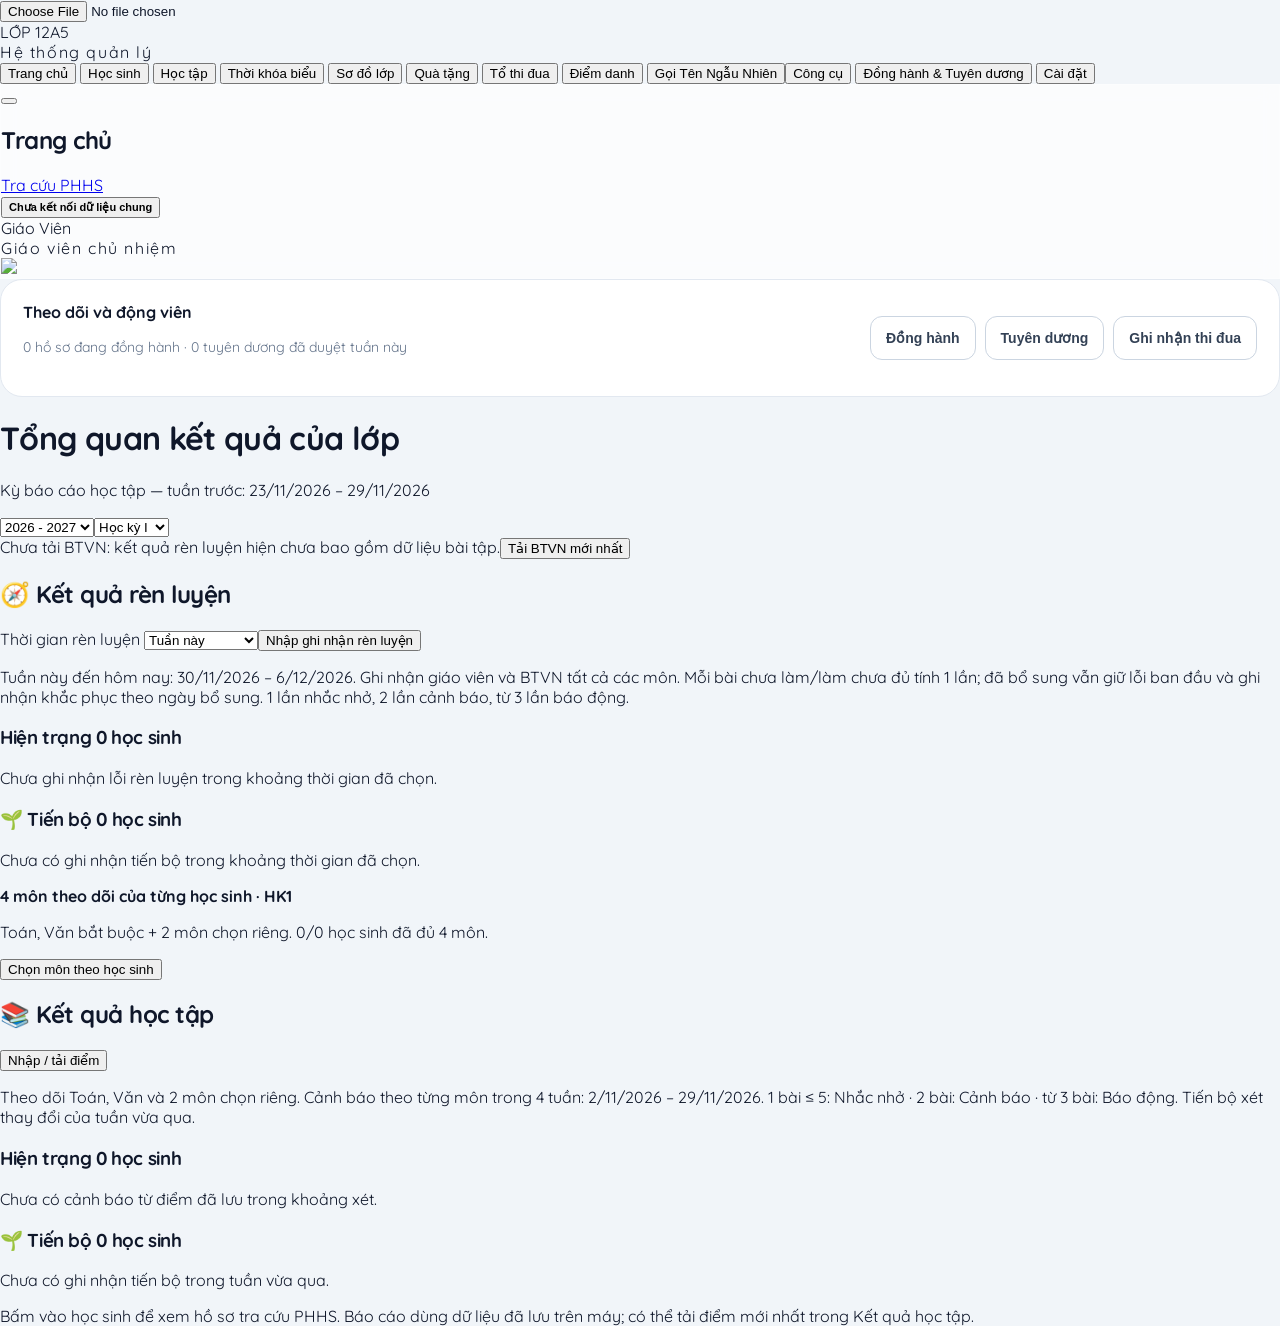
==== commit e223b44f: "Share saved score adapter across home, student profiles and class hub" ====
--- a/index.html
+++ b/index.html
@@ -1558,6 +1558,8 @@
     return remote;
 }
 function scoreApply(response, old, removedCode, selection) {
+    // Capture the server response before scoreMerge adds unsaved local-only tests.
+    state.hubScoreSource={loaded:true,updatedAt:new Date().toISOString(),scoreBook:JSON.parse(JSON.stringify(response.scoreBook))};
     state.scoreBook=scoreMerge(response.scoreBook,old,removedCode);
     Object.assign(state.scoreBook,{selectedSubject:old.selectedSubject||'TOAN',selectedTestCode:selection || old.selectedTestCode||'',loaded:true,loading:false,updatedAt:response.updatedAt});
     saveData(); if(state.currentTab==='diem-hoc-tap' && (!window.learningSection || window.learningSection==='scores')) renderLayout();
@@ -8644,8 +8646,8 @@
     saveData();renderLayout();openStudentHistoryModal(studentId);showToast('Đã hoàn tác và giữ lịch sử đối chiếu.','success');
 };
     </script>
-<script src="home-results.js?v=protect-20261018"></script>
-<script src="class-hub-model.js?v=20261018-protect1"></script>
+<script src="home-results.js?v=shared-scores-20261019"></script>
+<script src="class-hub-model.js?v=shared-scores-20261019"></script>
 <script src="class-hub-rules-ui.js?v=20261018-protect1"></script>
 <script src="class-hub.js?v=20261018-protect1"></script>
 </body>
